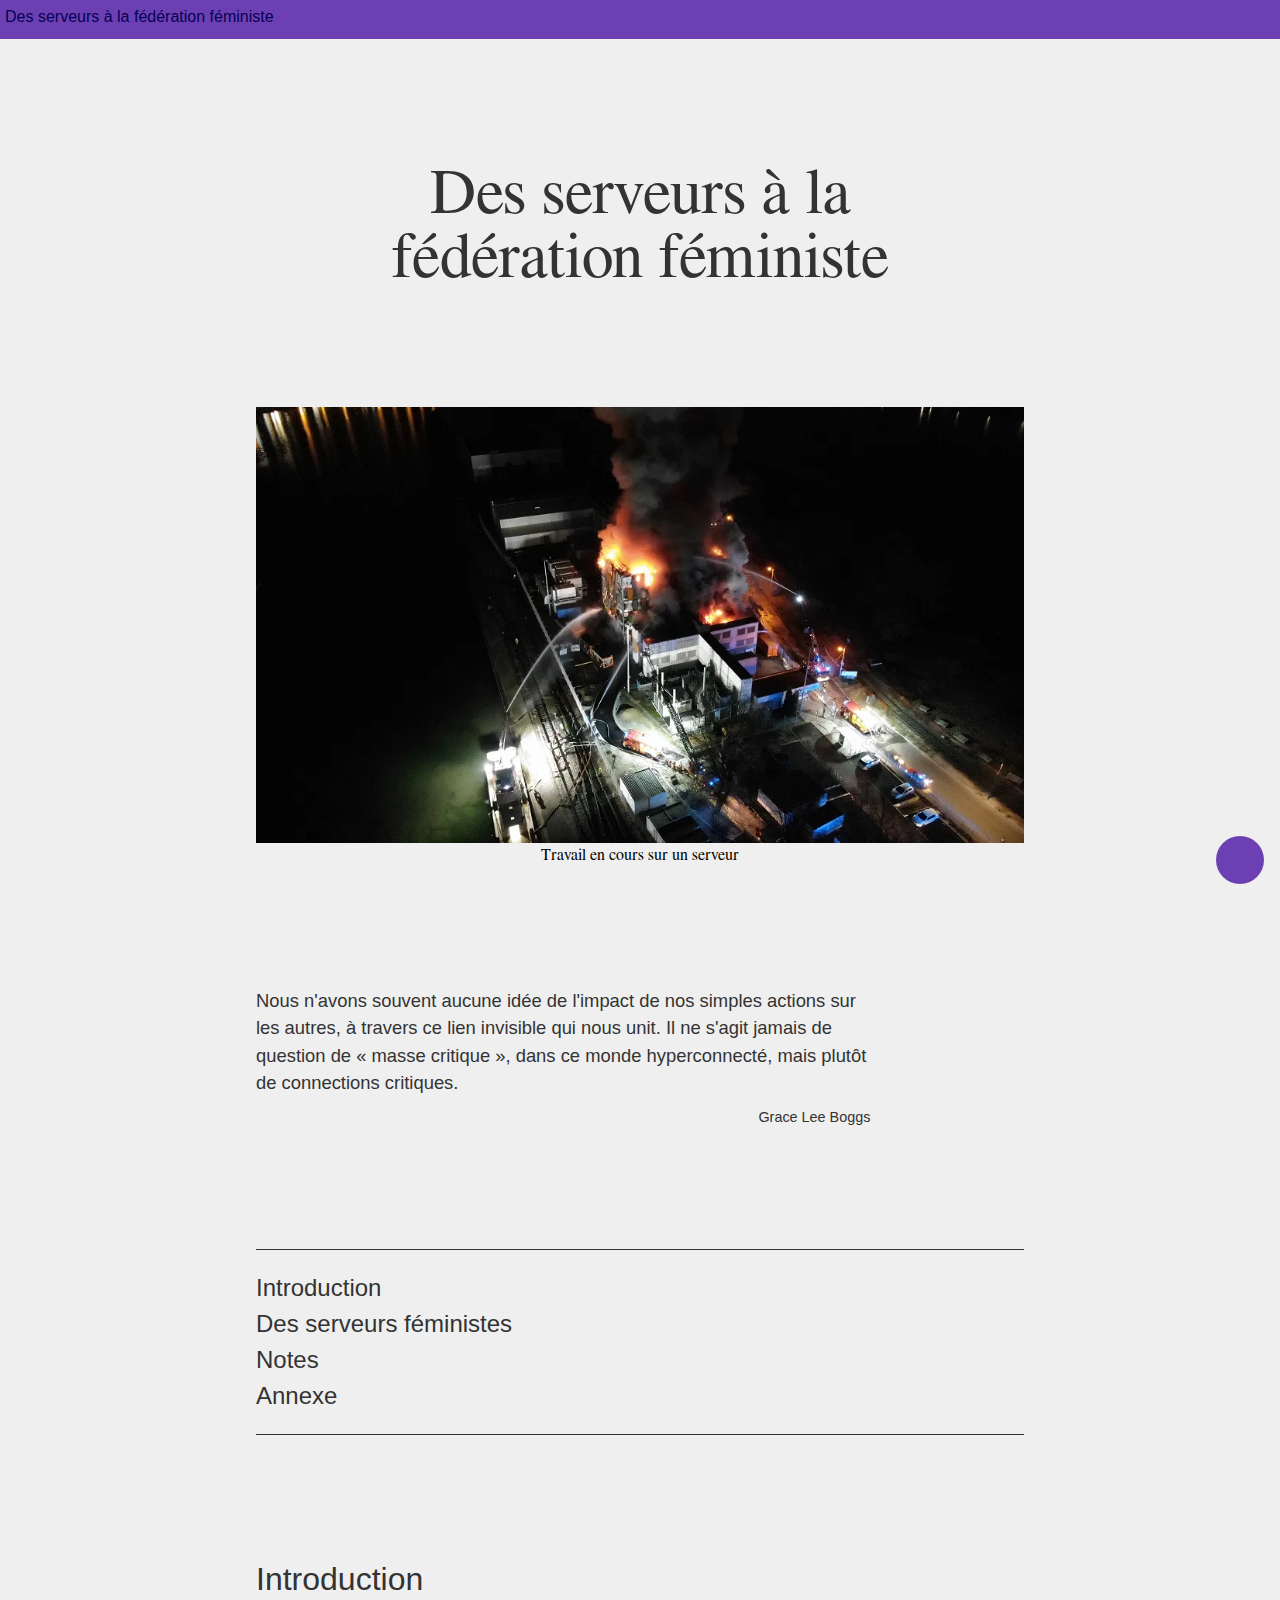
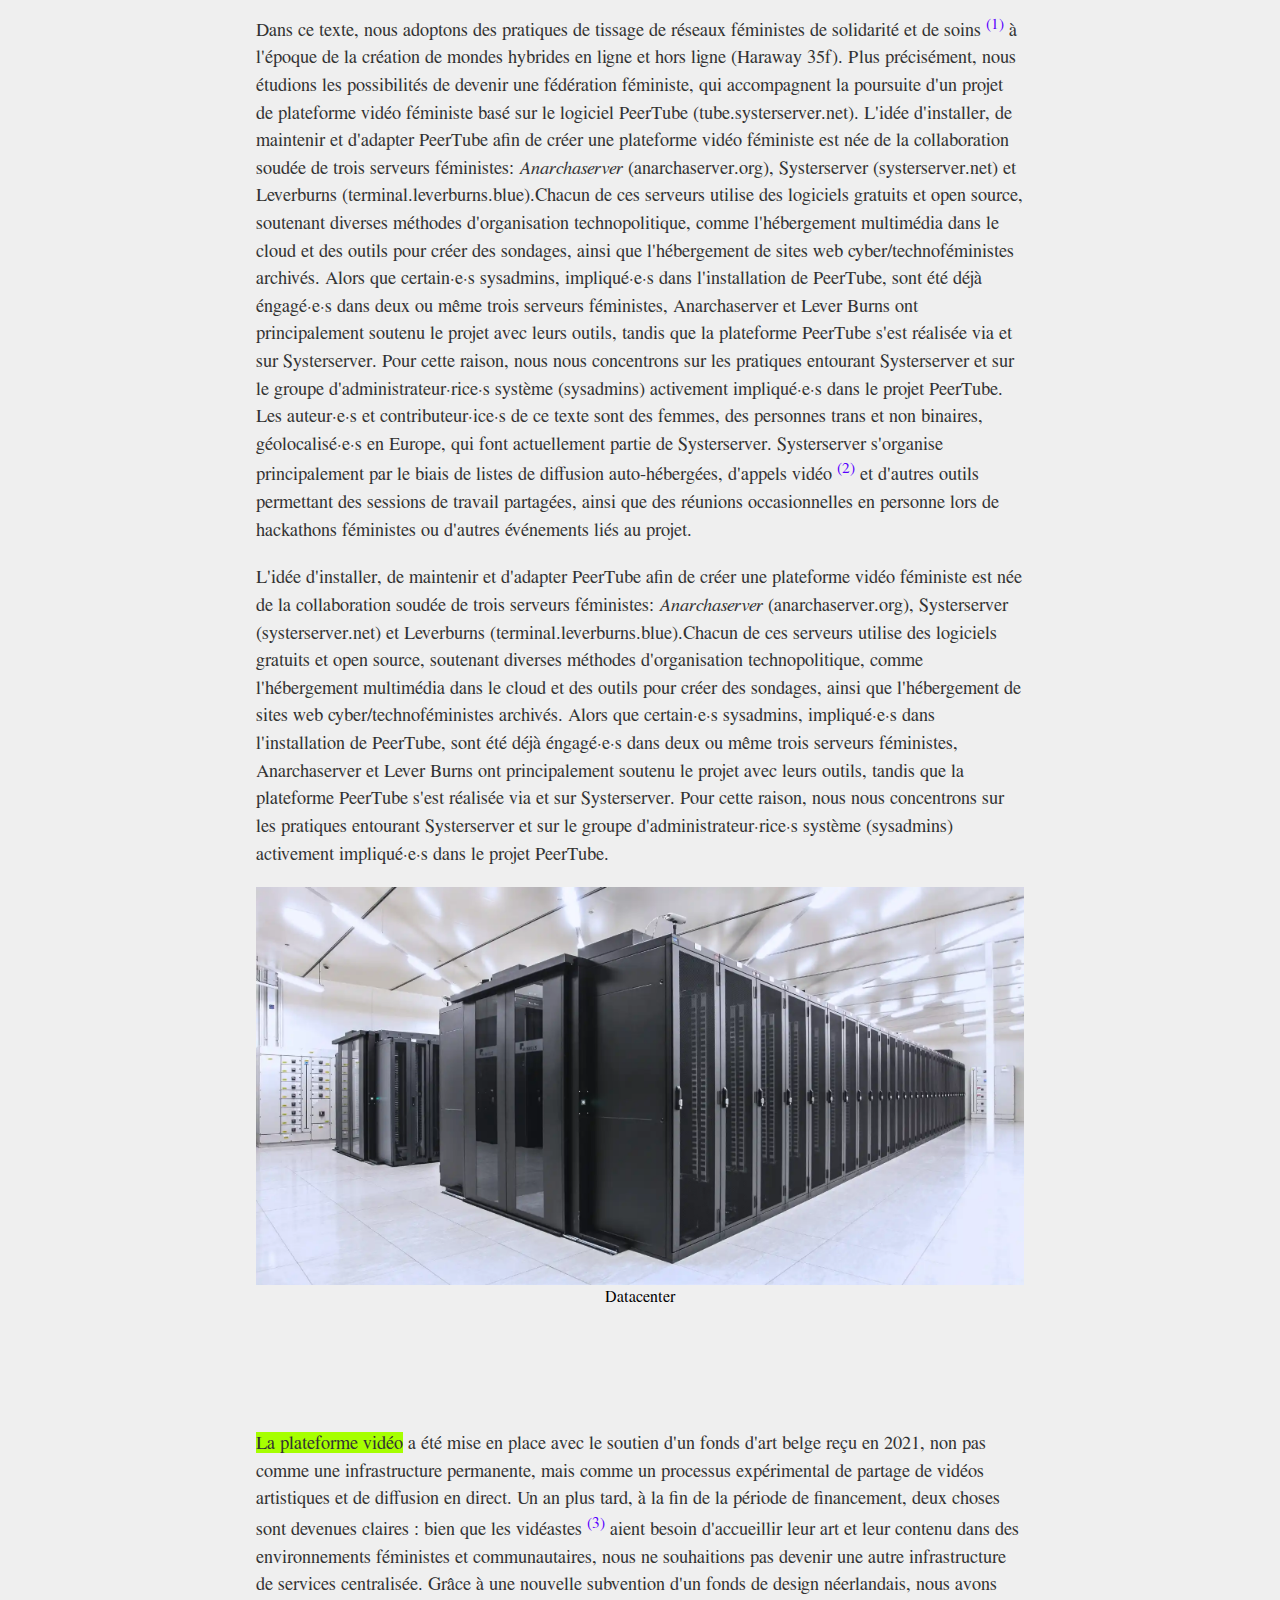
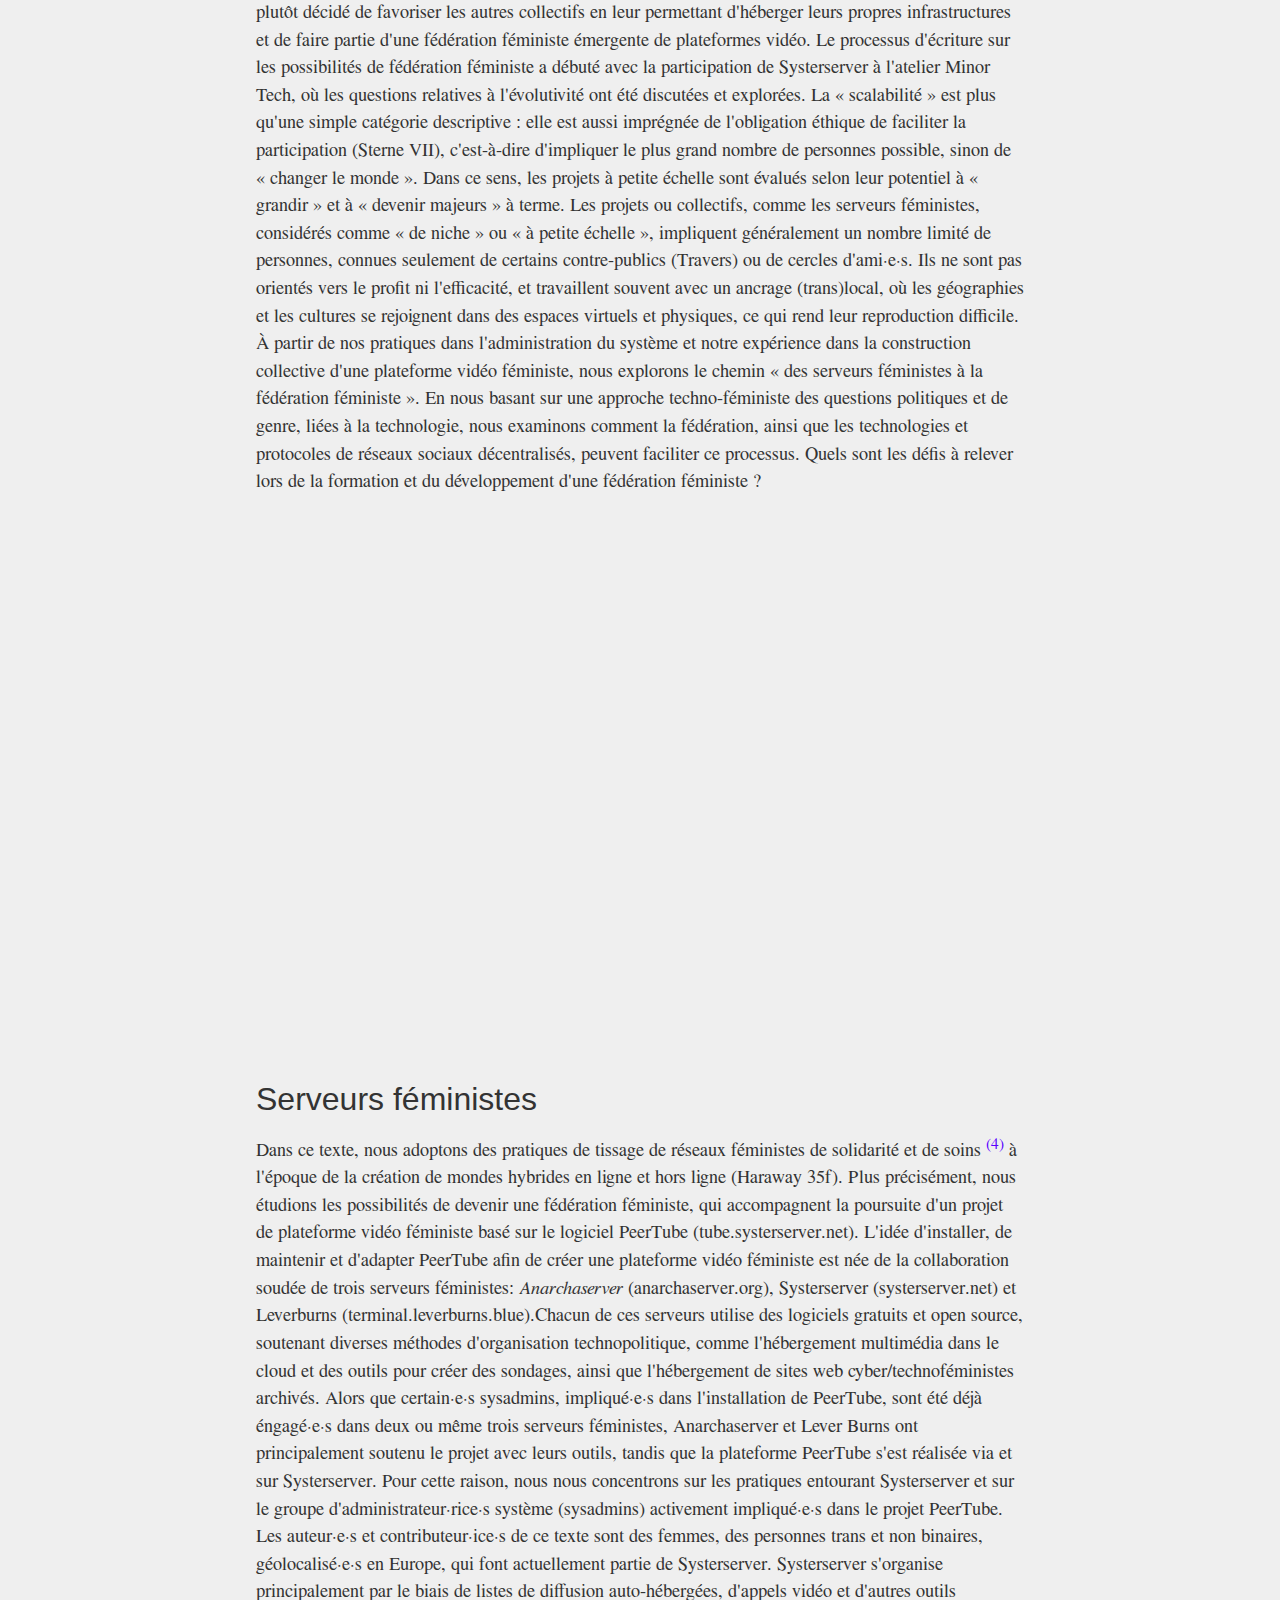
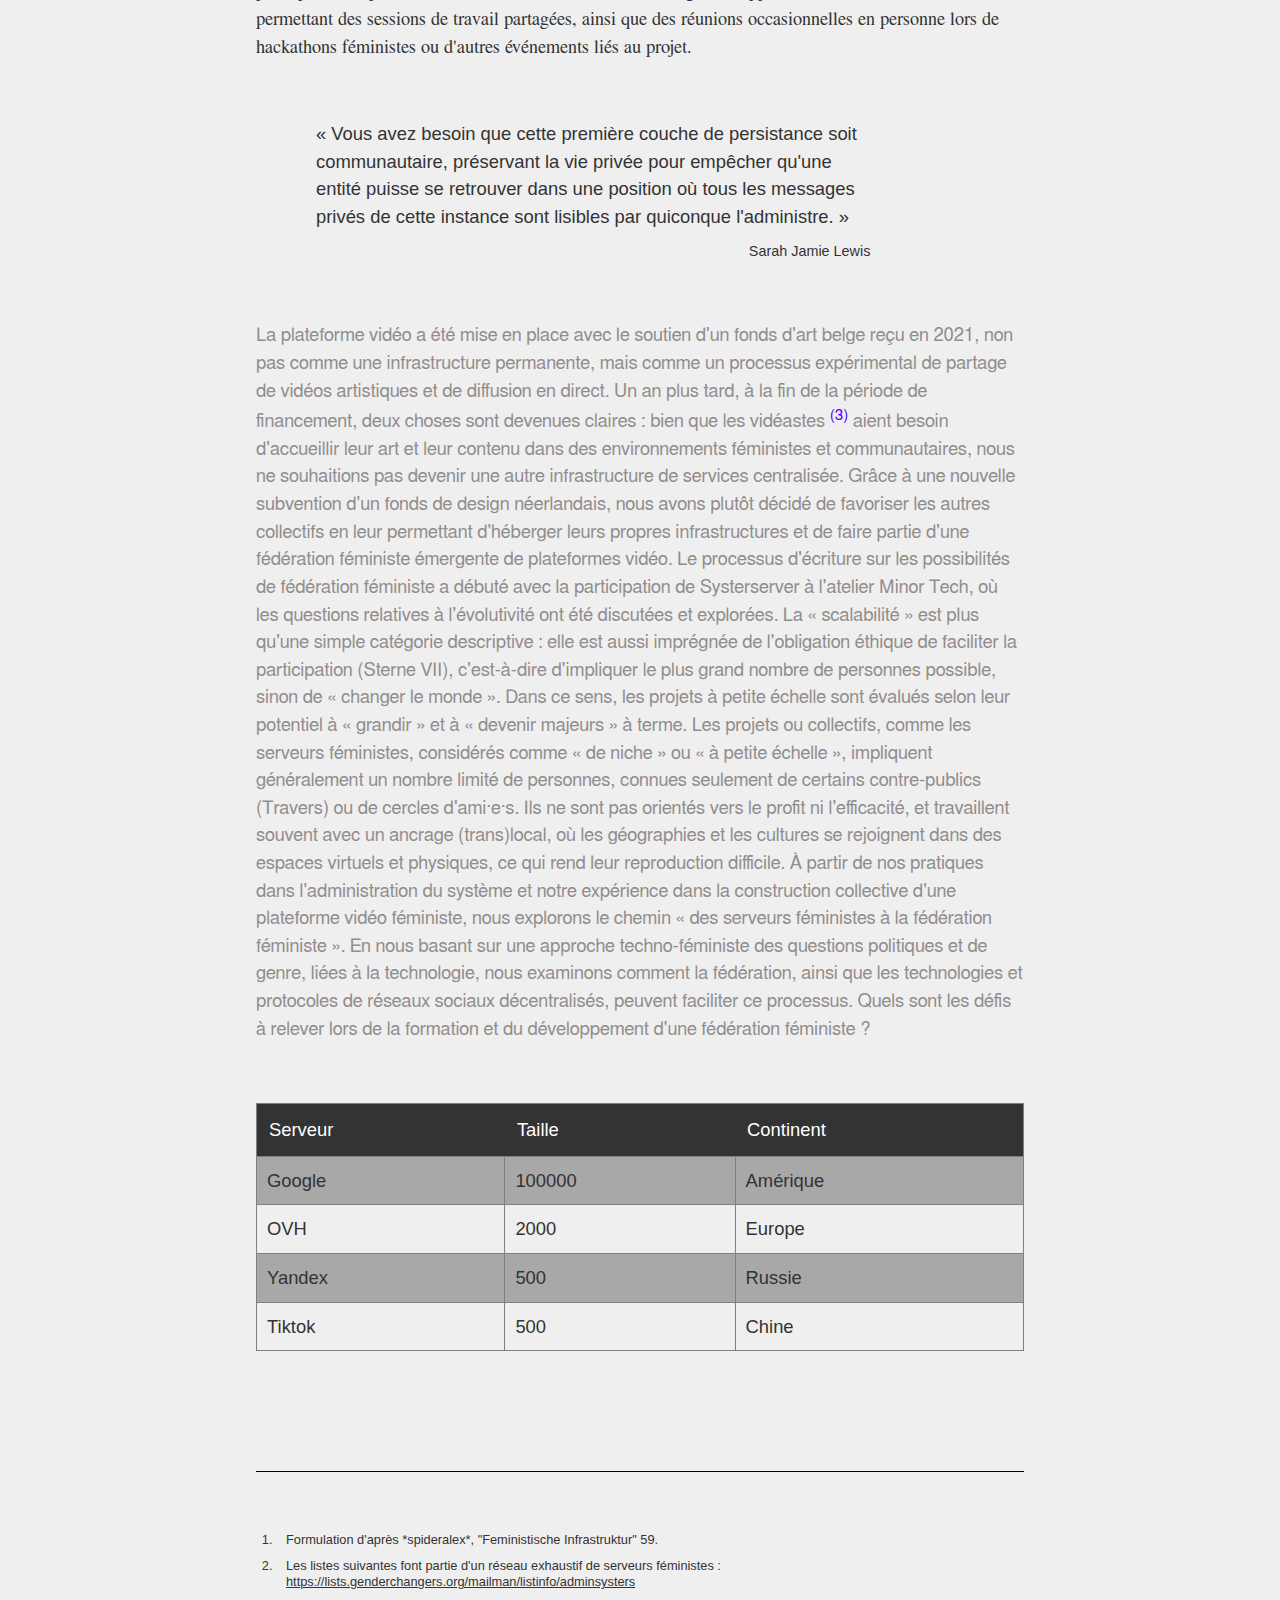
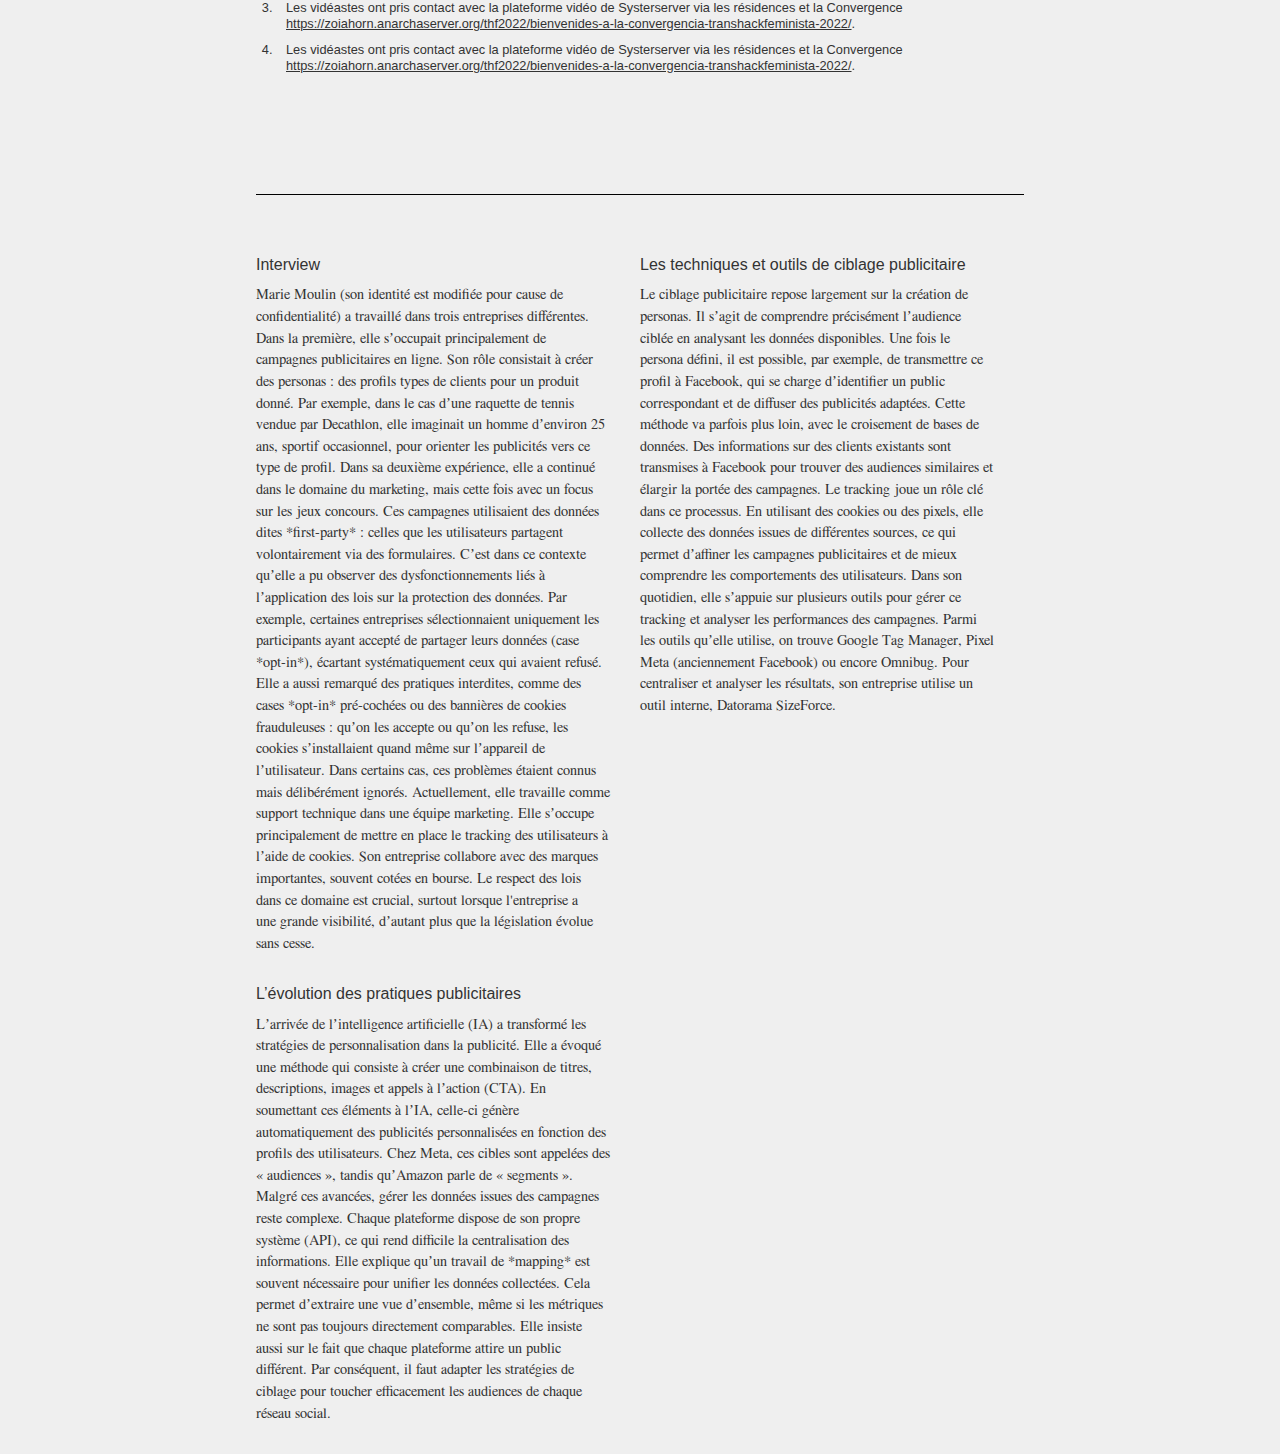
==== benoit_fage/index.html @ de52628f "Benoit file" ====
<!doctype html>
<html lang="fr">
<head>
    <meta charset="UTF-8">
    <meta http-equiv="X-UA-Compatible" content="IE=edge" />
    <meta name="viewport" content="width=device-width, initial-scale=1">
    <meta name="robots" content="index, follow" />
    <meta name="author" content="Author Name" />
    <meta name="description" content="This a boilerplate HTML template" />
    <meta name="keywords" content="boilerplate, html, website, development" />
    <title>Titre de mon mémoire</title>
    <link rel="stylesheet" href="assets/css/reset.css" />
    <link rel="stylesheet" href="assets/css/fonts.css" />
    <link rel="stylesheet" href="assets/css/style.css" />
    <link rel="stylesheet" href="assets/css/print.css" />
</head>
<body>
 
<header class="titre-fixe">
    <h1>Des serveurs à la fédération féministe</h1>
</header>
    
  <main id="main" role="main" class="container">
      

    <section id="header" class="header">
        
        <h1>Des serveurs  à la fédération féministe</h1>

        <figure>
            <img src="images/datacenter.webp" alt="Logo" />
            <figcaption>Travail en cours sur un serveur</figcaption>
        </figure>
        
        <blockquote>
            Nous n'avons souvent aucune idée de l'impact de nos simples actions
            sur les autres, à travers ce lien invisible qui nous unit. Il ne s'agit
            jamais de question de « masse critique », dans ce monde hyperconnecté,
            mais plutôt de connections critiques.<br> 
            <div class="signature">Grace Lee Boggs</div>
        </blockquote>
    
    </section>

    <ol id="sommaire" class="sommaire">
        <li>
            <a href="#chapitre:1">
            <span class="titre">Introduction</span>
            </a>
        </li>
        <li>
            <a href="#chapitre:2">
                <span class="titre">Des serveurs féministes</span>
            </a>
        </li>
        <li>
            <a href="#notes">
                <span class="titre">Notes</span>
            </a>
        </li>
        <li>
            <a href="#annexe">
                <span class="titre">Annexe</span>
            </a>
        </li>

    </ol>

    <section id="chapitre:1" content="chapitre" class="chapitre">
    
        <h2>Introduction</h2>
    
        <p>Dans ce texte, nous adoptons des pratiques de tissage de réseaux
            féministes de solidarité et de soins <sup><a href="#fn:1">(1)</a></sup>
            à l'époque de la création de mondes hybrides en ligne et hors ligne
            (Haraway 35f). Plus précisément, nous étudions les possibilités de
            devenir une fédération féministe, qui accompagnent la poursuite d'un
            projet de plateforme vidéo féministe basé sur le logiciel PeerTube
            (tube.systerserver.net). L'idée d'installer, de maintenir et
            d'adapter PeerTube afin de créer une plateforme vidéo féministe est née
            de la collaboration soudée de trois serveurs féministes: <i>Anarchaserver</i>
            (anarchaserver.org), Systerserver (systerserver.net) et Leverburns
            (terminal.leverburns.blue).Chacun de ces serveurs utilise des logiciels
            gratuits et open source, soutenant diverses méthodes d'organisation
            technopolitique, comme l'hébergement multimédia dans le cloud et des
            outils pour créer des sondages, ainsi que l'hébergement de sites web
            cyber/technoféministes archivés. Alors que certain·e·s sysadmins,
            impliqué·e·s dans l'installation de PeerTube, sont été déjà éngagé·e·s
            dans deux ou même trois serveurs féministes, Anarchaserver et Lever
            Burns ont principalement soutenu le projet avec leurs outils, tandis que
            la plateforme PeerTube s'est réalisée via et sur Systerserver. Pour
            cette raison, nous nous concentrons sur les pratiques entourant
            Systerserver et sur le groupe d'administrateur·rice·s système
            (sysadmins) activement impliqué·e·s dans le projet PeerTube. Les
            auteur·e·s et contributeur·ice·s de ce texte sont des femmes, des
            personnes trans et non binaires, géolocalisé·e·s en Europe, qui font
            actuellement partie de Systerserver. Systerserver s'organise
            principalement par le biais de listes de diffusion auto-hébergées,
            d'appels vidéo <sup><a href="#fn:2">(2)</a></sup> et d'autres outils permettant des sessions de travail partagées, ainsi
            que des réunions occasionnelles en personne lors de hackathons
            féministes ou d'autres événements liés au projet.
        </p>

        <p>
            L'idée d'installer, de maintenir et
            d'adapter PeerTube afin de créer une plateforme vidéo féministe est née
            de la collaboration soudée de trois serveurs féministes: <i>Anarchaserver</i>
            (anarchaserver.org), Systerserver (systerserver.net) et Leverburns
            (terminal.leverburns.blue).Chacun de ces serveurs utilise des logiciels
            gratuits et open source, soutenant diverses méthodes d'organisation
            technopolitique, comme l'hébergement multimédia dans le cloud et des
            outils pour créer des sondages, ainsi que l'hébergement de sites web
            cyber/technoféministes archivés. Alors que certain·e·s sysadmins,
            impliqué·e·s dans l'installation de PeerTube, sont été déjà éngagé·e·s
            dans deux ou même trois serveurs féministes, Anarchaserver et Lever
            Burns ont principalement soutenu le projet avec leurs outils, tandis que
            la plateforme PeerTube s'est réalisée via et sur Systerserver. Pour
            cette raison, nous nous concentrons sur les pratiques entourant
            Systerserver et sur le groupe d'administrateur·rice·s système
            (sysadmins) activement impliqué·e·s dans le projet PeerTube.

        </p>

        <figure id="image">
            <img src="images/datacenter2.webp" alt="datacenter" />
            <figcaption>Datacenter</figcaption>
        </figure>

        <p>
            <span class="definition">La plateforme vidéo</span>
            <span class="hide">Systerserver s'organise principalement par le biais de listes de diffusion auto-hébergées</span> 
            a été mise en place avec le soutien d'un fonds d'art
            belge reçu en 2021, non pas comme une infrastructure permanente, mais
            comme un processus expérimental de partage de vidéos artistiques et de
            diffusion en direct. Un an plus tard, à la fin de la période de
            financement, deux choses sont devenues claires : bien que les vidéastes <sup><a href="#fn:3">(3)</a></sup>
            aient besoin d'accueillir leur art et leur contenu dans des
            environnements féministes et communautaires, nous ne souhaitions pas
            devenir une autre infrastructure de services centralisée. Grâce à une
            nouvelle subvention d'un fonds de design néerlandais, nous avons plutôt
            décidé de favoriser les autres collectifs en leur permettant d'héberger
            leurs propres infrastructures et de faire partie d'une fédération
            féministe émergente de plateformes vidéo. Le processus d'écriture sur
            les possibilités de fédération féministe a débuté avec la participation
            de Systerserver à l'atelier Minor Tech,
            où les questions relatives à l'évolutivité ont été discutées et
            explorées. La « scalabilité » est plus qu'une simple catégorie
            descriptive : elle est aussi imprégnée de l'obligation éthique de
            faciliter la participation (Sterne VII), c'est-à-dire d'impliquer le
            plus grand nombre de personnes possible, sinon de « changer le monde ».
            Dans ce sens, les projets à petite échelle sont évalués selon leur
            potentiel à « grandir » et à « devenir majeurs » à terme. Les projets ou
            collectifs, comme les serveurs féministes, considérés comme « de niche »
            ou « à petite échelle », impliquent généralement un nombre limité de
            personnes, connues seulement de certains contre-publics (Travers) ou de
            cercles d'ami·e·s. Ils ne sont pas orientés vers le profit ni
            l'efficacité, et travaillent souvent avec un ancrage (trans)local, où
            les géographies et les cultures se rejoignent dans des espaces virtuels
            et physiques, ce qui rend leur reproduction difficile. À partir de nos
            pratiques dans l'administration du système et notre expérience dans la
            construction collective d'une plateforme vidéo féministe, nous
            explorons le chemin « des serveurs féministes à la fédération féministe
            ». En nous basant sur une approche techno-féministe des questions
            politiques et de genre, liées à la technologie, nous examinons comment
            la fédération,
            ainsi que les technologies et protocoles de réseaux sociaux
            décentralisés, peuvent faciliter ce processus. Quels sont les défis à
            relever lors de la formation et du développement d'une fédération
            féministe ?
        </p>

        <div class="video-container">
            <iframe src="https://www.youtube.com/embed/cXVteLWfzQg" frameborder="0" allowfullscreen class="video"></iframe>
        </div>

        

    </section>

    <section id="chapitre:2" content="chapitre" class="chapitre">
    
        <h2>Serveurs féministes</h2>
    
        <p>Dans ce texte, nous adoptons des pratiques de tissage de réseaux
            féministes de solidarité et de soins <sup><a href="#fn:4">(4)</a></sup>
            à l'époque de la création de mondes hybrides en ligne et hors ligne
            (Haraway 35f). Plus précisément, nous étudions les possibilités de
            devenir une fédération féministe, qui accompagnent la poursuite d'un
            projet de plateforme vidéo féministe basé sur le logiciel PeerTube
            (tube.systerserver.net). L'idée d'installer, de maintenir et
            d'adapter PeerTube afin de créer une plateforme vidéo féministe est née
            de la collaboration soudée de trois serveurs féministes: <i>Anarchaserver</i>
            (anarchaserver.org), Systerserver (systerserver.net) et Leverburns
            (terminal.leverburns.blue).Chacun de ces serveurs utilise des logiciels
            gratuits et open source, soutenant diverses méthodes d'organisation
            technopolitique, comme l'hébergement multimédia dans le cloud et des
            outils pour créer des sondages, ainsi que l'hébergement de sites web
            cyber/technoféministes archivés. Alors que certain·e·s sysadmins,
            impliqué·e·s dans l'installation de PeerTube, sont été déjà éngagé·e·s
            dans deux ou même trois serveurs féministes, Anarchaserver et Lever
            Burns ont principalement soutenu le projet avec leurs outils, tandis que
            la plateforme PeerTube s'est réalisée via et sur Systerserver. Pour
            cette raison, nous nous concentrons sur les pratiques entourant
            Systerserver et sur le groupe d'administrateur·rice·s système
            (sysadmins) activement impliqué·e·s dans le projet PeerTube. Les
            auteur·e·s et contributeur·ice·s de ce texte sont des femmes, des
            personnes trans et non binaires, géolocalisé·e·s en Europe, qui font
            actuellement partie de Systerserver. Systerserver s'organise
            principalement par le biais de listes de diffusion auto-hébergées,
            d'appels vidéo et d'autres outils permettant des sessions de travail partagées, ainsi
            que des réunions occasionnelles en personne lors de hackathons
            féministes ou d'autres événements liés au projet.
        </p>

        <blockquote id="citation">    
            « Vous avez besoin que cette première couche de persistance soit communautaire, 
            préservant la vie privée pour empêcher qu'une entité puisse se retrouver dans une position 
            où tous les messages privés de cette instance sont lisibles par quiconque l'administre. » <br> 
            <div class="signature">Sarah Jamie Lewis</div>
        </blockquote>

        <p class="paragraphe">
            La plateforme vidéo a été mise en place avec le soutien d'un fonds d'art
            belge reçu en 2021, non pas comme une infrastructure permanente, mais
            comme un processus expérimental de partage de vidéos artistiques et de
            diffusion en direct. Un an plus tard, à la fin de la période de
            financement, deux choses sont devenues claires : bien que les vidéastes <sup><a href="#fn:3">(3)</a></sup>
            aient besoin d'accueillir leur art et leur contenu dans des
            environnements féministes et communautaires, nous ne souhaitions pas
            devenir une autre infrastructure de services centralisée. Grâce à une
            nouvelle subvention d'un fonds de design néerlandais, nous avons plutôt
            décidé de favoriser les autres collectifs en leur permettant d'héberger
            leurs propres infrastructures et de faire partie d'une fédération
            féministe émergente de plateformes vidéo. Le processus d'écriture sur
            les possibilités de fédération féministe a débuté avec la participation
            de Systerserver à l'atelier Minor Tech,
            où les questions relatives à l'évolutivité ont été discutées et
            explorées. La « scalabilité » est plus qu'une simple catégorie
            descriptive : elle est aussi imprégnée de l'obligation éthique de
            faciliter la participation (Sterne VII), c'est-à-dire d'impliquer le
            plus grand nombre de personnes possible, sinon de « changer le monde ».
            Dans ce sens, les projets à petite échelle sont évalués selon leur
            potentiel à « grandir » et à « devenir majeurs » à terme. Les projets ou
            collectifs, comme les serveurs féministes, considérés comme « de niche »
            ou « à petite échelle », impliquent généralement un nombre limité de
            personnes, connues seulement de certains contre-publics (Travers) ou de
            cercles d'ami·e·s. Ils ne sont pas orientés vers le profit ni
            l'efficacité, et travaillent souvent avec un ancrage (trans)local, où
            les géographies et les cultures se rejoignent dans des espaces virtuels
            et physiques, ce qui rend leur reproduction difficile. À partir de nos
            pratiques dans l'administration du système et notre expérience dans la
            construction collective d'une plateforme vidéo féministe, nous
            explorons le chemin « des serveurs féministes à la fédération féministe
            ». En nous basant sur une approche techno-féministe des questions
            politiques et de genre, liées à la technologie, nous examinons comment
            la fédération,
            ainsi que les technologies et protocoles de réseaux sociaux
            décentralisés, peuvent faciliter ce processus. Quels sont les défis à
            relever lors de la formation et du développement d'une fédération
            féministe ?
        </p>

    </section>

    <table id="data" class="data">
        <tr>
            <th>Serveur</th>
            <th>Taille</th>
            <th>Continent</th>
          </tr>
          <tr>
            <td>Google</td>
            <td>100000</td>
            <td>Amérique</td>
          </tr>
          <tr>
            <td>OVH</td>
            <td>2000</td>
            <td>Europe</td>
          </tr>
          <tr>
            <td>Yandex</td>
            <td>500</td>
            <td>Russie</td>
          </tr>
          <tr>
            <td>Tiktok</td>
            <td>500</td>
            <td>Chine</td>
          </tr>

    </table>

    <section id="notes" class="notes">
        
        <ol>
            <li id="fn:1">
                <p>Formulation d'après *spideralex*, "Feministische Infrastruktur" 59.</p>
            </li>
            <li id="fn:2">
                <p>Les listes suivantes font partie d'un réseau exhaustif de serveurs féministes : <a href="https://lists.genderchangers.org/mailman/listinfo/adminsysters" target="_blank">https://lists.genderchangers.org/mailman/listinfo/adminsysters</a>
                </p>
            </li>
            <li id="fn:3">
                <p>Les vidéastes ont pris contact avec la plateforme vidéo de Systerserver via les résidences et la Convergence <a href="https://zoiahorn.anarchaserver.org/thf2022/bienvenides-a-la-convergencia-transhackfeminista-2022/">https://zoiahorn.anarchaserver.org/thf2022/bienvenides-a-la-convergencia-transhackfeminista-2022/</a>.
                </p>
            </li>
            <li id="fn:4">
                <p>Les vidéastes ont pris contact avec la plateforme vidéo de Systerserver via les résidences et la Convergence <a href="https://zoiahorn.anarchaserver.org/thf2022/bienvenides-a-la-convergencia-transhackfeminista-2022/">https://zoiahorn.anarchaserver.org/thf2022/bienvenides-a-la-convergencia-transhackfeminista-2022/</a>.
                </p>
            </li>
        </ol>

    </section>

    <section id="annexe" class="annexe">
        <article>
            <h2>Interview</h2>
            <p>Marie Moulin (son identité est modifiée pour cause de confidentialité) a travaillé dans trois entreprises différentes. Dans la première, elle s’occupait principalement de campagnes publicitaires en ligne. Son rôle consistait à créer des personas : des profils types de clients pour un produit donné. Par exemple, dans le cas d’une raquette de tennis vendue par Decathlon, elle imaginait un homme d’environ 25 ans, sportif occasionnel, pour orienter les publicités vers ce type de profil.
            Dans sa deuxième expérience, elle a continué dans le domaine du marketing, mais cette fois avec un focus sur les jeux concours. Ces campagnes utilisaient des données dites *first-party* : celles que les utilisateurs partagent volontairement via des formulaires. C’est dans ce contexte qu’elle a pu observer des dysfonctionnements liés à l’application des lois sur la protection des données. Par exemple, certaines entreprises sélectionnaient uniquement les participants ayant accepté de partager leurs données (case *opt-in*), écartant systématiquement ceux qui avaient refusé. Elle a aussi remarqué des pratiques interdites, comme des cases *opt-in* pré-cochées ou des bannières de cookies frauduleuses : qu’on les accepte ou qu’on les refuse, les cookies s’installaient quand même sur l’appareil de l’utilisateur. Dans certains cas, ces problèmes étaient connus mais délibérément ignorés.
            Actuellement, elle travaille comme support technique dans une équipe marketing. Elle s’occupe principalement de mettre en place le tracking des utilisateurs à l’aide de cookies. Son entreprise collabore avec des marques importantes, souvent cotées en bourse. Le respect des lois dans ce domaine est crucial, surtout lorsque l'entreprise a une grande visibilité, d’autant plus que la législation évolue sans cesse.
            </p>
        </article>

        <article>   
            <h2>Les techniques et outils de ciblage publicitaire</h2>
            <p>Le ciblage publicitaire repose largement sur la création de personas. Il s’agit de comprendre précisément l’audience ciblée en analysant les données disponibles. Une fois le persona défini, il est possible, par exemple, de transmettre ce profil à Facebook, qui se charge d’identifier un public correspondant et de diffuser des publicités adaptées. Cette méthode va parfois plus loin, avec le croisement de bases de données. Des informations sur des clients existants sont transmises à Facebook pour trouver des audiences similaires et élargir la portée des campagnes.
            Le tracking joue un rôle clé dans ce processus. En utilisant des cookies ou des pixels, elle collecte des données issues de différentes sources, ce qui permet d’affiner les campagnes publicitaires et de mieux comprendre les comportements des utilisateurs.
            Dans son quotidien, elle s’appuie sur plusieurs outils pour gérer ce tracking et analyser les performances des campagnes. Parmi les outils qu’elle utilise, on trouve Google Tag Manager, Pixel Meta (anciennement Facebook) ou encore Omnibug. Pour centraliser et analyser les résultats, son entreprise utilise un outil interne, Datorama SizeForce.
            </p>
        </article>

        <article>
            <h2>L’évolution des pratiques publicitaires</h2>
            <p>L’arrivée de l’intelligence artificielle (IA) a transformé les stratégies de personnalisation dans la publicité. Elle a évoqué une méthode qui consiste à créer une combinaison de titres, descriptions, images et appels à l’action (CTA). En soumettant ces éléments à l’IA, celle-ci génère automatiquement des publicités personnalisées en fonction des profils des utilisateurs. Chez Meta, ces cibles sont appelées des « audiences », tandis qu’Amazon parle de « segments ».
            Malgré ces avancées, gérer les données issues des campagnes reste complexe. Chaque plateforme dispose de son propre système (API), ce qui rend difficile la centralisation des informations. Elle explique qu’un travail de *mapping* est souvent nécessaire pour unifier les données collectées. Cela permet d’extraire une vue d’ensemble, même si les métriques ne sont pas toujours directement comparables.
            Elle insiste aussi sur le fait que chaque plateforme attire un public différent. Par conséquent, il faut adapter les stratégies de ciblage pour toucher efficacement les audiences de chaque réseau social.</p>
        </article>
    </section>

  </main>

  <a href='#' class="bouton-top" title="scroll to top"></a>

</body>
</html>
---- benoit_fage/assets/css/fonts.css ----
@font-face {
  font-family: FreeSerif;
  src: url("./fonts/FreeSerif.woff2") format('woff2');
  font-weight: normal;
}

@font-face {
  font-family: FreeSerif;
  src: url("./fonts/FreeSerifBold.woff2") format('woff2');
  font-weight: bold;
}

@font-face {
  font-family: FreeSerif;
  src: url("./fonts/FreeSerifItalic.woff2") format('woff2');
  font-weight: normal;
  font-style: italic;
}

@font-face {
  font-family: FreeSerif;
  src: url("./fonts/FreeSerifBoldItalic.woff2") format('woff2');
  font-weight: bold;
  font-style: italic;
}
---- benoit_fage/assets/css/style.css ----
@media screen {


    /* variables */
    :root {
        --padding: 1.5rem;
        --main-font-size: 1rem;
        --color-grey: #333;
        --color-light: #efefef;
        --color-text: var(--color-grey);
        --color-background: var(--color-light);
        --color-btn: rgb(108, 64, 179);
        scroll-behavior: smooth;
    }

    /* global */

    html {
        padding: 0;
        margin: auto;
        color: var(--color-text);
        font-size: var(--main-font-size);
    }

    body {
        font-family: -apple-system, BlinkMacSystemFont, "Segoe UI", Roboto, Helvetica, Arial, sans-serif, "Apple Color Emoji", "Segoe UI Emoji", "Segoe UI Symbol";
        font-size: 115%;
        background-color: var(--color-background);
        width: 100vw;
        height: 100vh;
    }

    /* titre fixe */
    .titre-fixe {
        position: sticky;
        top: 0;
        background-color: var(--color-btn);
        width: 100%;
        padding: 5px 0 10px 5px;
    }
    
    .titre-fixe h1 {
        font-size: 1rem;
        font-weight: normal;
        color: rgb(6, 0, 83)
    }

    /* structure */
    .container {
        max-width: 60%;
        margin-left: auto;
        margin-right: auto;
        margin-bottom: 200px;
    }


    /* images et légendes */
    .container figure {
        margin: 20px 0 120px 0;
    }

    .container figure figcaption {
        font-family: "FreeSerif", serif;
        font-size: 1rem;
        color: black;
        text-align: center;
    }

    /* chapeau */
    .container .header {
        text-align: center;
        margin-bottom: 2rem;
    }

    .container .header h1 {
        font-family: "FreeSerif", serif;
        line-height: 1;
        font-size: 4rem;
        font-weight: normal;
        margin: 120px 0 120px 0;
    }

    /* citation chapeau */
    .container .header blockquote {
        text-align: left;
        width: 80%;
        margin: 0;
    }

    .container .header blockquote .signature {
        text-align: right;
        margin: 10px 0 0 0;
        font-size: 0.9rem;
    }

    /* table des matières */

    .container .sommaire {
        list-style-type: none;
        padding-inline-start: 2ch;
        padding: 0;
        font-size: 1.5rem;
        border-bottom: 1px solid var(--color-text);
        border-top: 1px solid var(--color-text);
        margin: 120px 0 120px 0;
        padding: 20px 0 20px 0;
    }

    .container .sommaire a {
        text-decoration: none;
        color: var(--color-text);
    }

    .container .sommaire a:hover {
        text-decoration: wavy underline;
        text-decoration-thickness: 1px;
    }

    .container .sommaire .titre {
        margin: 0;
    }

    /* corps du texte */

    .container .chapitre {
        margin: 0 0 20px 0;
    }

    .container .chapitre h2 {
        font-weight: normal;
        margin: 0 0 10px 0;
        font-size: 2rem;
    }

    /* paragraphe */

    .container .chapitre p {
        font-family: "FreeSerif", serif;
        margin: 0 0 20px 0;
    }

    .container .chapitre p i {
        font-style: italic;
    }

    .container .chapitre p strong {
        font-weight: bold;
    }

    /* appel de note */
    .container .chapitre p sup {
        top: -0.5em;
    }

    .container .chapitre p sup a {
        color: rgb(89, 0, 255);
        text-decoration: none;
    }

    .container .chapitre p sup a:hover {
        color: rgb(218, 17, 17);
    }

    /* definition */
    .container .chapitre p .definition {
        background-color: rgb(166, 255, 0);
        cursor: pointer;
        position: relative;
    }

    .container .chapitre p .hide {
        display: none;
    }

    .container .chapitre p .definition:hover + .hide {
        display: block;
        position: absolute;
        font-family: "Freesans", sans-serif;
        background-color: rgb(154, 119, 194);
        font-size: 0.8rem;
        line-height: 1.2;
        width: 100px;
        padding: 5px;
        transform: translate(-120px, -25px);
    }

    /* second paragraphe */
    .container .chapitre .paragraphe {
        font-family: "FreeSans", sans-serif;
        color: rgb(145, 141, 141);
    }

    /* citation */
    .container .chapitre blockquote {
        margin: 60px 0 60px 0;
        padding: 0 0 0 60px;
        width: 80%;
    }

    .container .chapitre blockquote .signature {
        font-size: 0.9rem;
        text-align: right;
        margin: 10px 0 0 0;
    }


    /* video */
    .container .chapitre .video-container {
        margin: 20px 0 120px 0;
    }

    .container .chapitre .video {
        aspect-ratio: 16 / 9;
        width: 100%;
    }

    /* table */

    .data {
        width: 100%;
        border-collapse: collapse;
        margin: 60px 0 120px 0;
    }

    .data td, .data tr {
        padding: 10px;
        border: 1px solid grey;
    }

    .data tr:nth-child(even) {
        background-color: rgb(168, 168, 168);
    }

    .data th {
        background-color: var(--color-grey);
        color: white;
        font-weight: normal;
        padding: 12px;
        text-align: left;
    }

    /* notes */
    .container .notes {
        margin: 60px 0 0 0;
        padding: 60px 0 0 0;
        width: 100%;
        font-size: 0.8rem;
        line-height: 1rem;
        border-top: 1px solid black;
    }

    .container .notes ol {
        padding: 0 0 0 20px;
    }

    .container .notes ol li {
        padding: 0 0 0 10px;
        margin: 0 0 10px 0;
    }

    .container .notes ol li a {
        color: var(--color-text);
    }

    /* annexe */

    .container .annexe {
        display: flex;
        width: 100%;
        flex-direction: row;
        flex-wrap: wrap;
        margin: 120px 0 0 0;
        border-top: 1px solid black;
        padding: 60px 0 0 0;
    }

    .container .annexe article {
        flex: 1 0 50%;
        margin: 0 0 30px 0;
        padding: 0 30px 0 0;
        width: 100%;
    }

    .container .annexe article:last-child {
        flex: 0 1 50%;
    }

    .container .annexe article h2 {
        font-size: 1rem;
        font-weight: normal;
        margin: 0 0 10px 0;
        line-height: 1.2;
    }

    .container .annexe article p {
        font-family: "Freeserif", serif;
        font-size: 0.9rem;
    }

    /* bouton pour remonter la page */

    .bouton-top {
        position: fixed;
        right: 1rem;
        bottom: 1rem;
        width: 3rem;
        height: 3rem;
        border-radius: 50%;
        background-color: var(--color-btn);

    }

    .bouton-top:hover {
        background-color: var(--color-grey);
    }

    

}

/* version mobile */

@media only screen and (min-width: 1px) and (max-width: 900px) {


    /* structure */

    .container {
        max-width: 100%;
    }

     /* citation chapeau */

    .container .header blockquote {
        text-align: left;
        width: 90%;
        margin: 0 20px 0 20px;
    }

    /* table des matières */

    .container .sommaire {
        margin: 60px 0 60px 0;
    }

    .container .sommaire .titre {
        margin: 0 0 0 20px;
    }

    /* corps du texte */

    .container .chapitre {
        margin: 0 20px 0 20px;
    }

    /* paragraphe */

    .container .chapitre p {
        font-size: 1.3rem;
    }

    /* appel de note */

    .container .chapitre p sup {
        font-size: 1.3rem;
    }

    /* definition */

    .container .chapitre p .hide {
        display: hide;
    }

    .container .chapitre p .definition:hover + .hide {
        transform: unset;
        font-size: 1rem;
        width: 80%;
    }


    /* citation */
    .container .chapitre blockquote {
        padding: 0;
        width: 100%;
    }

    /* table */
    .data {
        margin: 60px 20px 80px 20px;
        width: 90%;
    }

    /* notes */

    .container .notes {
        font-size: 1rem;
        line-height: 1.6rem;
    }

    .container .notes ol {
        padding: 0 30px 0 30px;
    }

    /* annexe */
    .container .annexe {
        margin: 60px 0 0 0;
        flex-direction: column;
    }

    .container .annexe article {
        flex: 1 0 auto;
        margin: 0 0 60px 0;
        padding: 0 0 0 20px;
        width: 90%;
    }

    .container .annexe article h2 {
        font-size: 1.3rem;
    }

    .container .annexe article p {
        font-size: 1rem;
    }
}
---- benoit_fage/assets/css/print.css ----
@media print {

    /* règle pour la page */

    @page {
      margin: 20mm 10mm 20mm 10mm;
      size: 210mm 297mm;
    }

    @page {
        @top-center {
            content: "Des serveurs à la fédération féministe";
            height: 10mm;
            text-align: center;
            font-family: "FreeSans";
            font-size: 9pt;

        }

        @bottom-center {
            content: counter(page);
            height: 10mm;
            text-align: center;
            width: 10mm;
            font-family: "FreeSans";
            font-size: 9pt;
        }
    }

    /* global */

    html {
        padding: 0;
        margin: 0;
        /* font-size: 11pt;
        line-height: 1.5; */
    }

    body {
        background-color: white;
        color: black;
        font-family: "FreeSerif";
        font-weight: normal;
    }

    /* élements ignorés */

    .titre-fixe {
        display: none;
    }

    .video-container {
        display: none;
    }

    .definition {
        display: none;
    }

    /* général */

    #main {
        max-width: 100%;
    }

    #main figure {
        width: 100%;
        margin: 0;
        padding: 0;
    }

    #main figure figcaption {
        color: black;
        margin: 2mm 0 0 0;
        font-size: 9pt;
        text-align: center;
        font-family: "Freesans";
    }

    #main figure img {
        width: 100%;
    }

    #main blockquote {
        font-family: "Freesans";
        font-size: 13pt;
        line-height: 1.5;
        margin: 10mm 0 0 0;
    }

    #main blockquote .signature {
        font-size: 11pt;
        text-align: right;
    }

    /* header */

    #header {
        width: 100%;
        margin-top: 20mm;
        page-break-after: always;
    }

    #header h1 {
        font-size: 40pt;
        line-height: 0.9;
        font-weight: normal;
    }

    #header p {
        text-align: left;
        font-size: 25pt;
        line-height: 1.3;
        margin: 5mm 0 0 0;
        padding: 0;
    }

    /* sommaire */

    #sommaire {
        list-style: none;
        margin: 0 0 10mm 0;
        padding: 0;
        font-size: 15pt;
        line-height: 1.3;
        font-family: "Freesans";
    }

    #sommaire a {
        text-decoration: none;
        color: black;
    }

    /* chapitre */

    section[content] h2  {
        font-size: 13pt;
        font-family: "Freesans";
        font-weight: normal;
        text-transform: uppercase;
        margin: 10mm 0 3mm 0;
        padding: 0;
    }

    section[content] p {
        font-size: 13pt;
        line-height: 1.5;
        margin: 0;
        padding: 0;
    }

    section[content] #image {
        margin-top: 20mm;
        margin-bottom: 20mm;
        padding: 0;
    }

    section[content] sup {
        font-size: 9pt;
        font-family: "Freesans";
    }

    section[content] sup a {
        color: black;
        text-decoration: none;
    }

    section[content] #citation {
        page-break-before: always;
        margin-bottom: 10mm;
    }

    /* tableau */

    #data {
        page-break-before: always;
        width: 100%;
        border-collapse: collapse;
        font-family: "Freesans";
        font-size: 11pt;
    }

    #data, #data td, #data tr, #data th {
        padding: 3mm;
        border: 0.3mm solid black;
    }

    #data tr:nth-child(even) {
        background-color: rgb(168, 168, 168);
    }

    #data th {
        border: none;
        font-weight: normal;
    }

    /* notes */

    #notes {
        margin: 20mm 0 10mm 0;
        padding: 10mm 0 0 0;
        width: 100%;
        font-family: "Freesans";
        border-top: 0.2mm solid black;
    }

    #notes ol {
        margin: 0;
        padding: 0 0 0 5mm;
    }

    #notes ol li {
        padding: 0 5mm 0 10mm;
        margin: 2mm 0 2mm 0;
        font-size: 9pt;
        line-height: 1.3;
    }

    #notes ol li p {
        margin: 0 0 3mm 0;
        padding: 0 5mm 0 3mm;
    }

    #notes ol li p a {
        color: black;
    }

    /* annexe */

    #annexe {
        margin: 20mm 0 10mm 0;
        padding: 10mm 0 0 0;
        width: 100%;
        border-top: 0.2mm solid black;
    }

    #annexe article h2 {
        font-family: "Freesans";
        font-weight: normal;
        font-size: 11pt;
        margin: 0 0 3mm 0;
        padding: 0 0 0 0;
    }

    #annexe article p {
        margin: 0 0 3mm 0;
        padding: 0 5mm 0 0;
        font-size: 11pt;
        line-height: 1.3;
    }
}
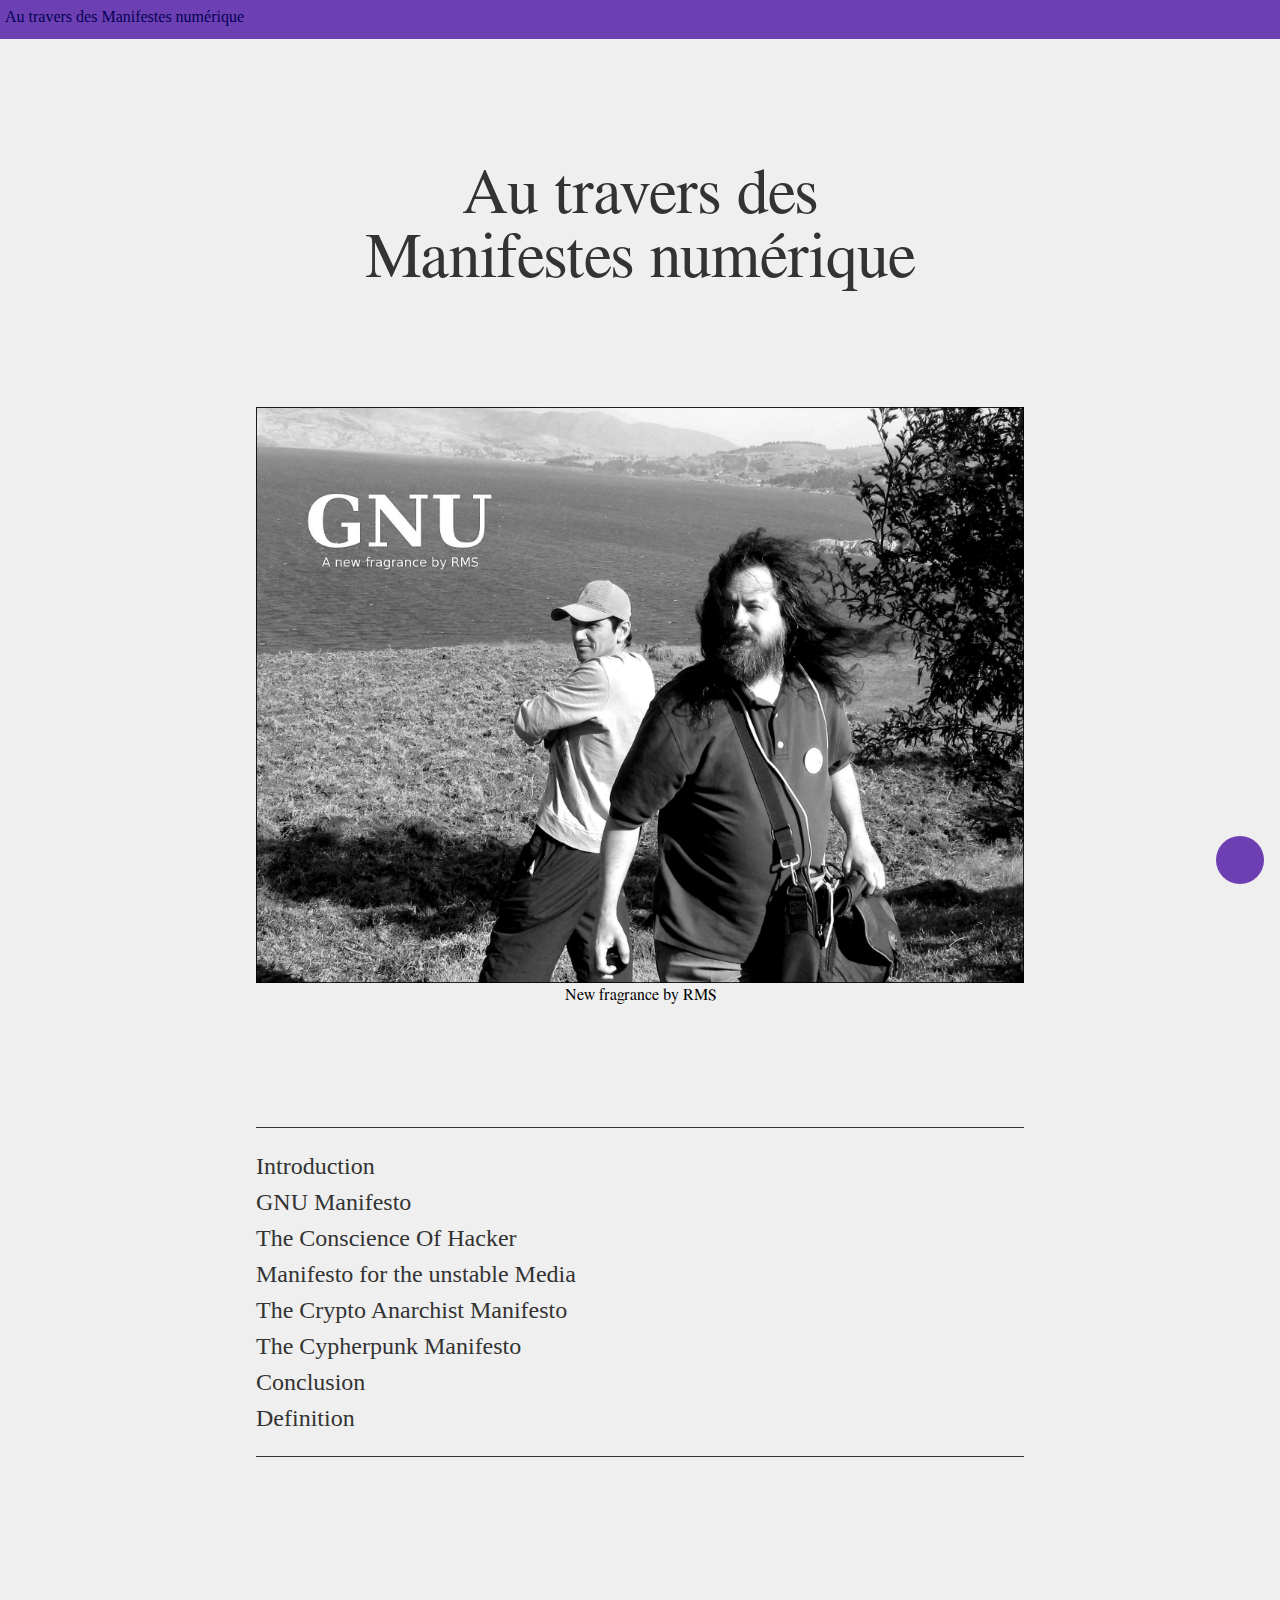
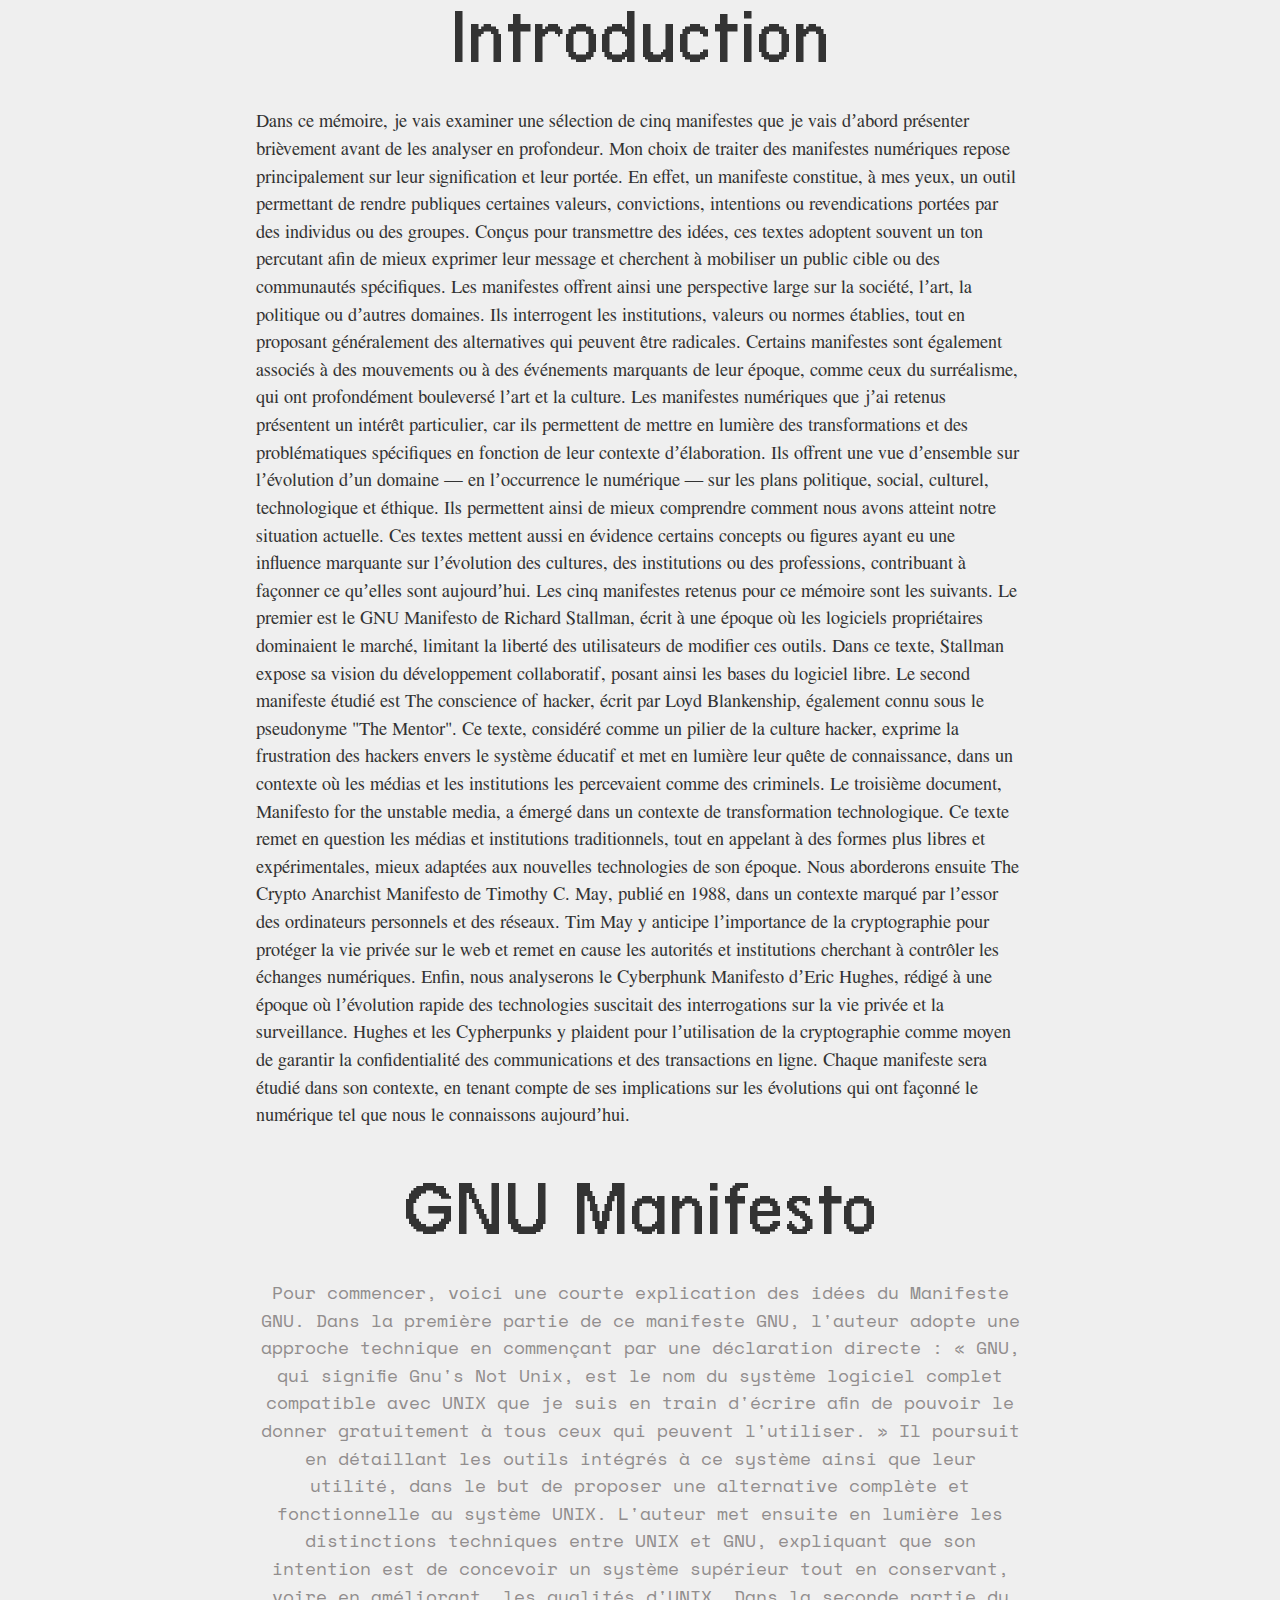
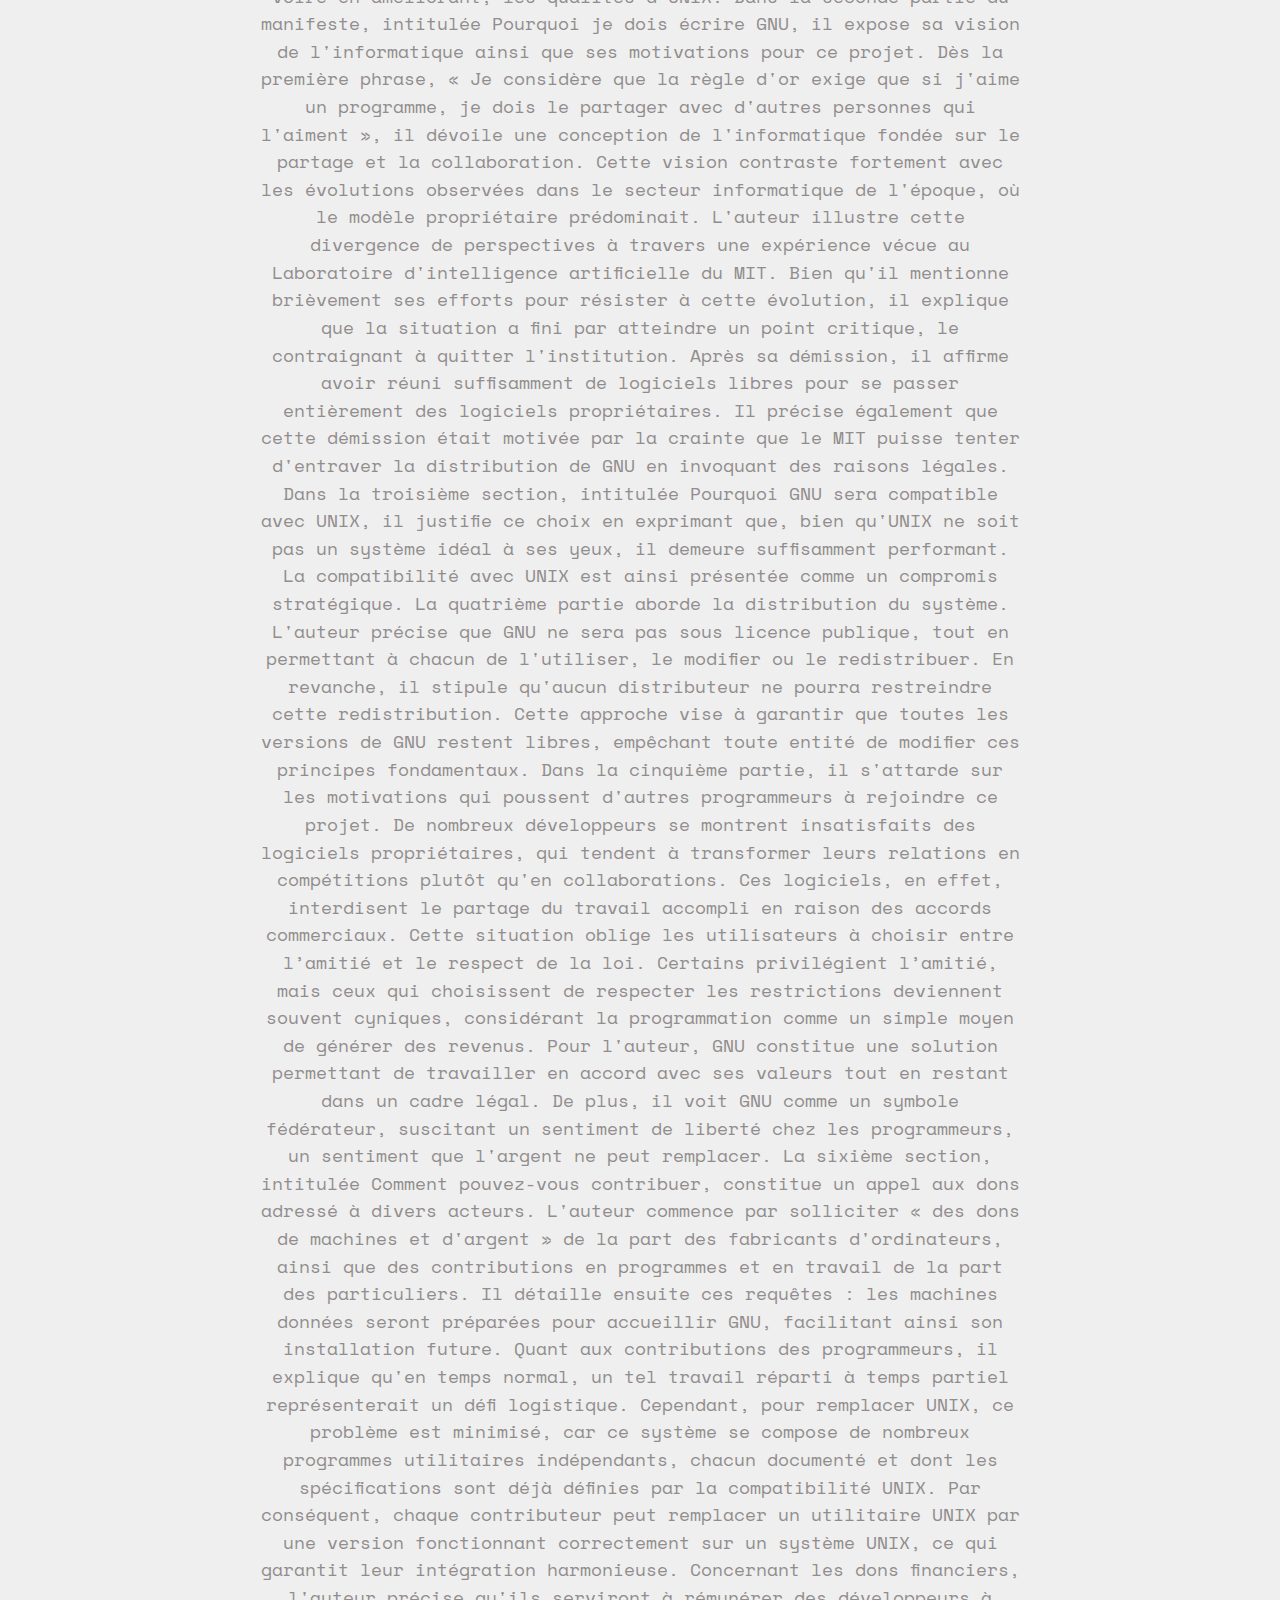
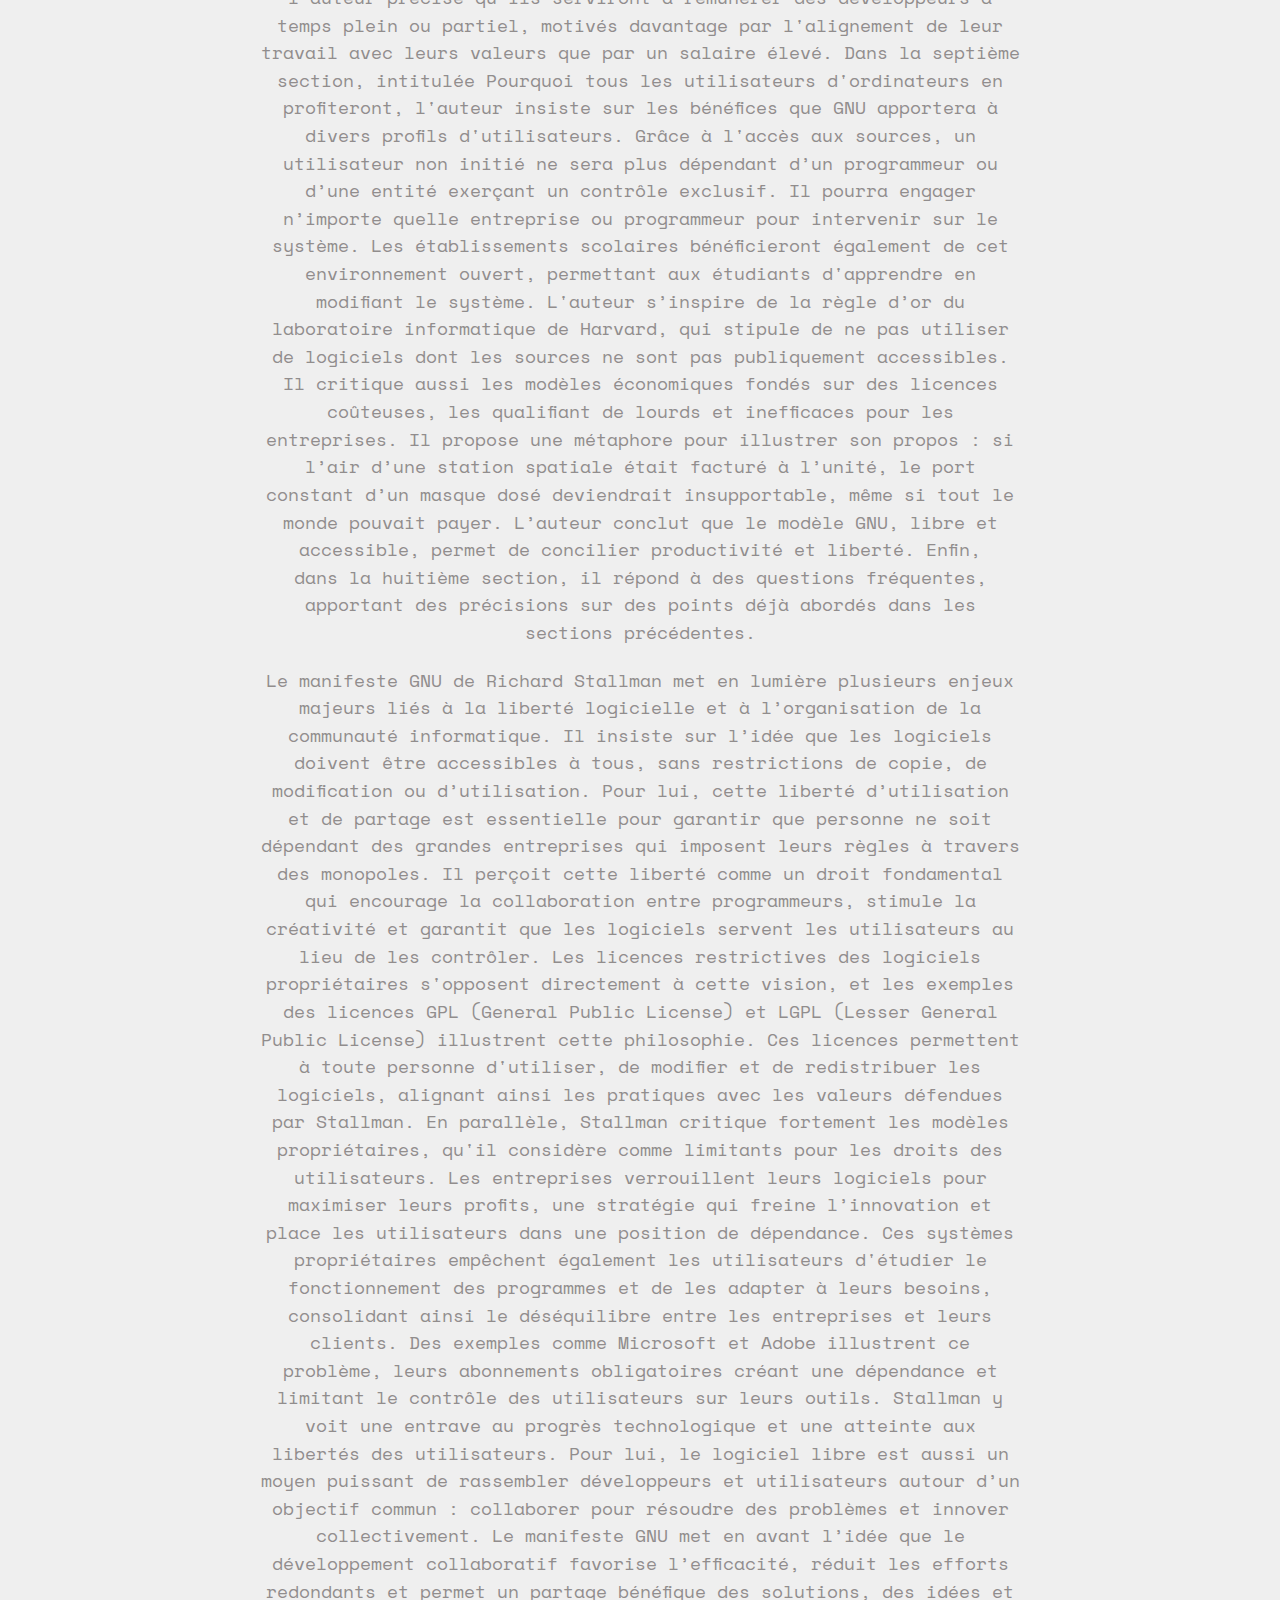
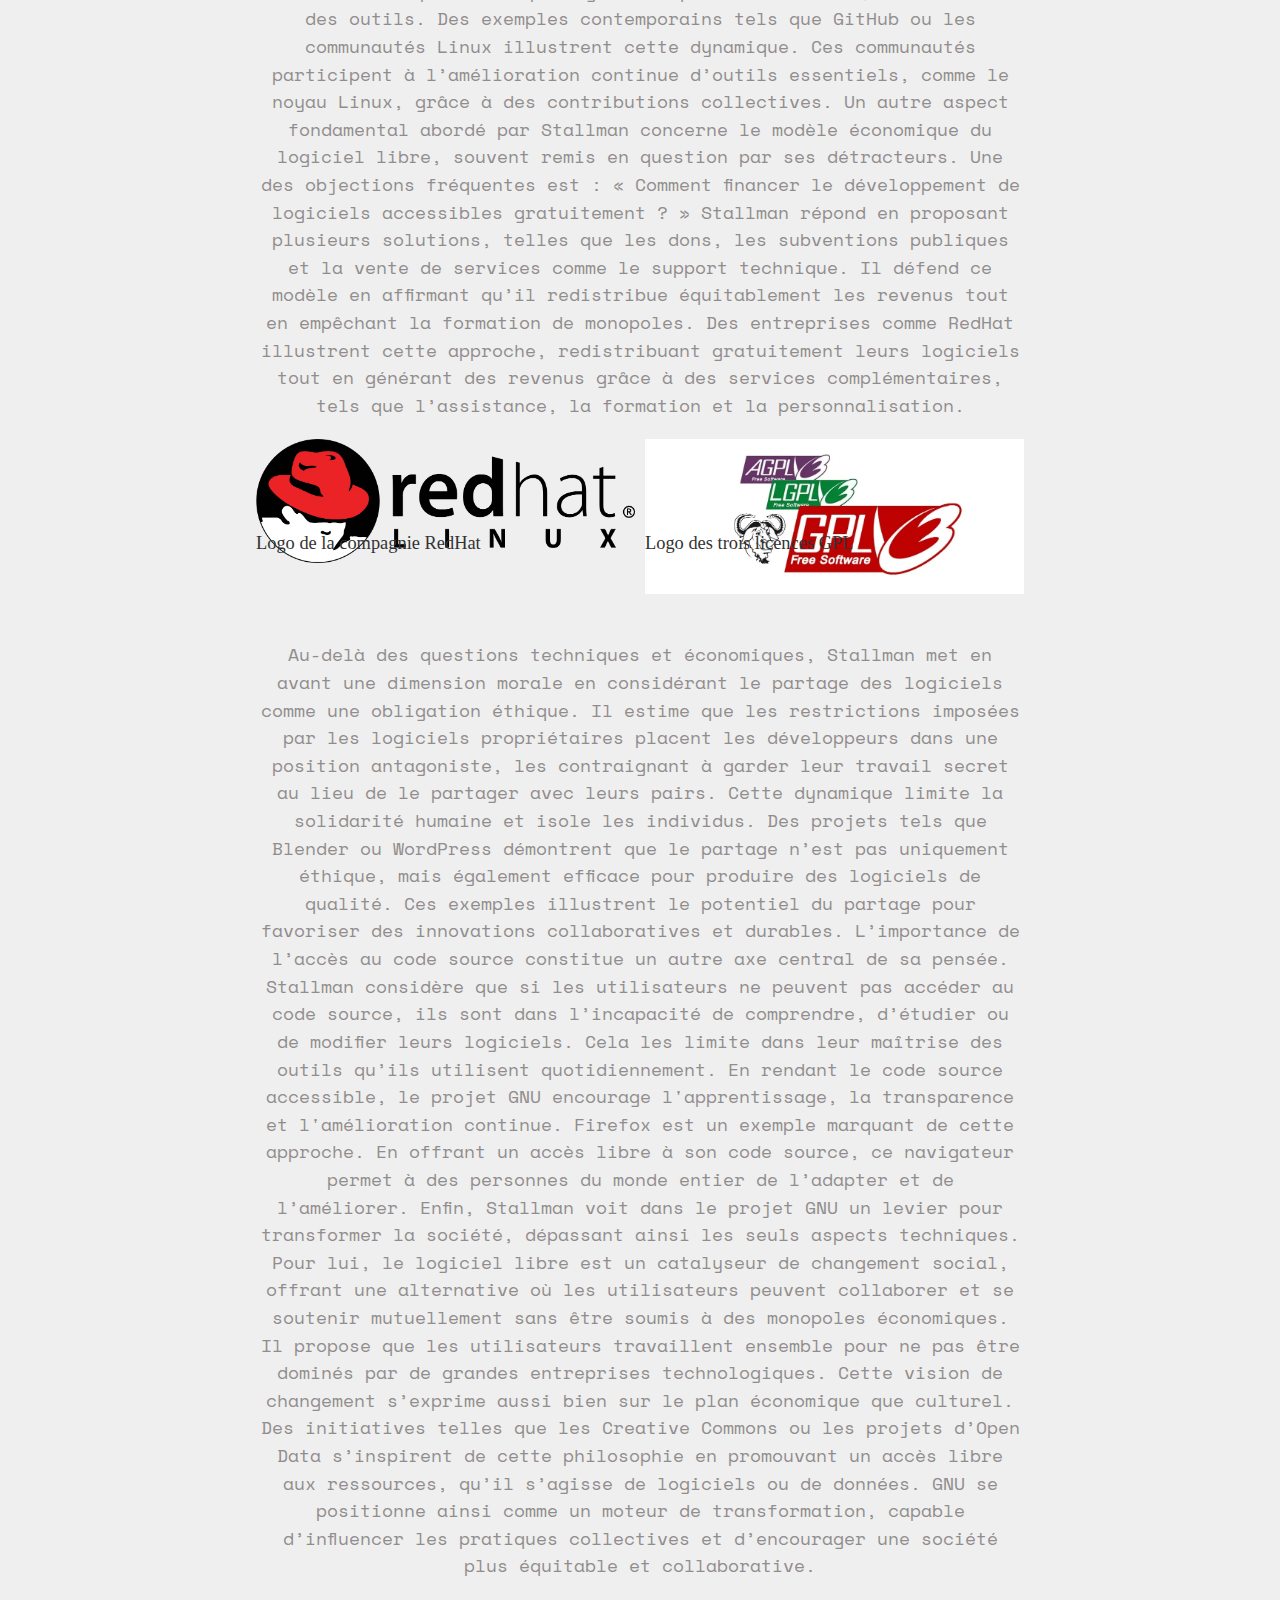
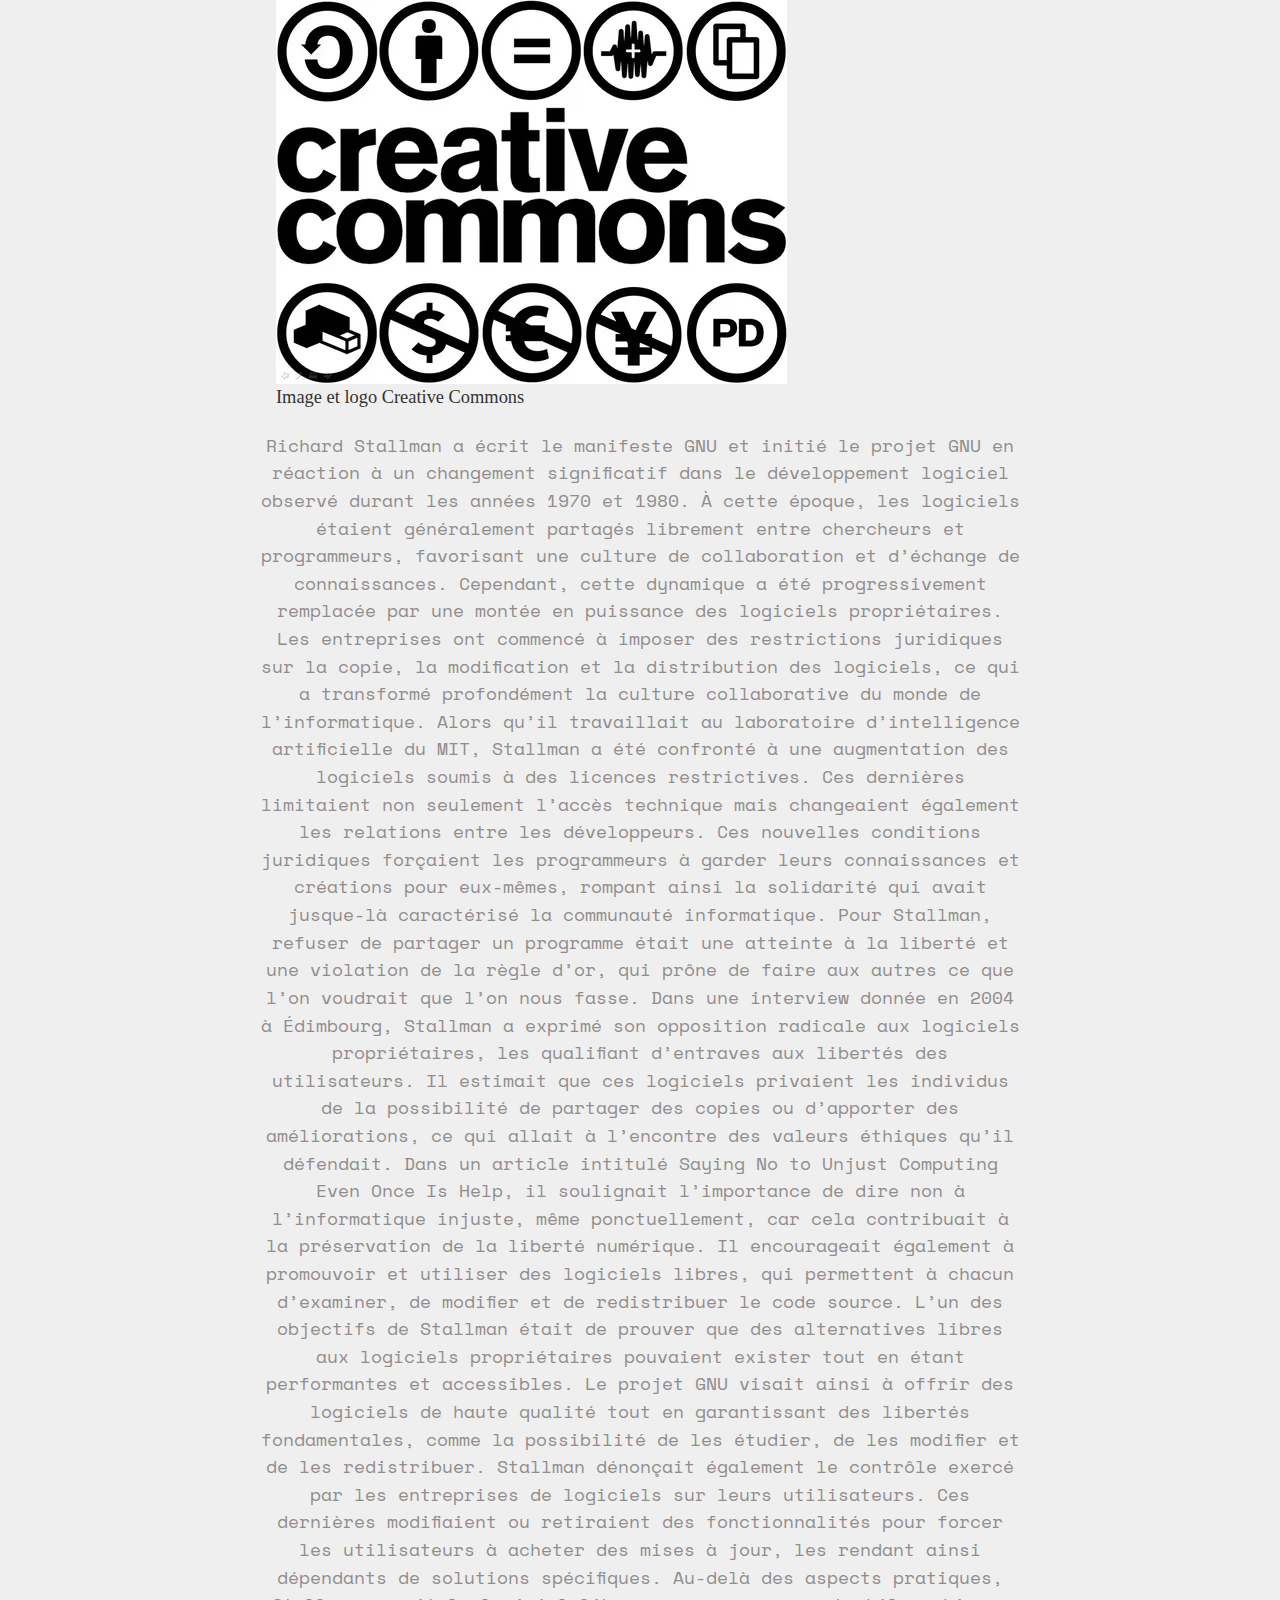
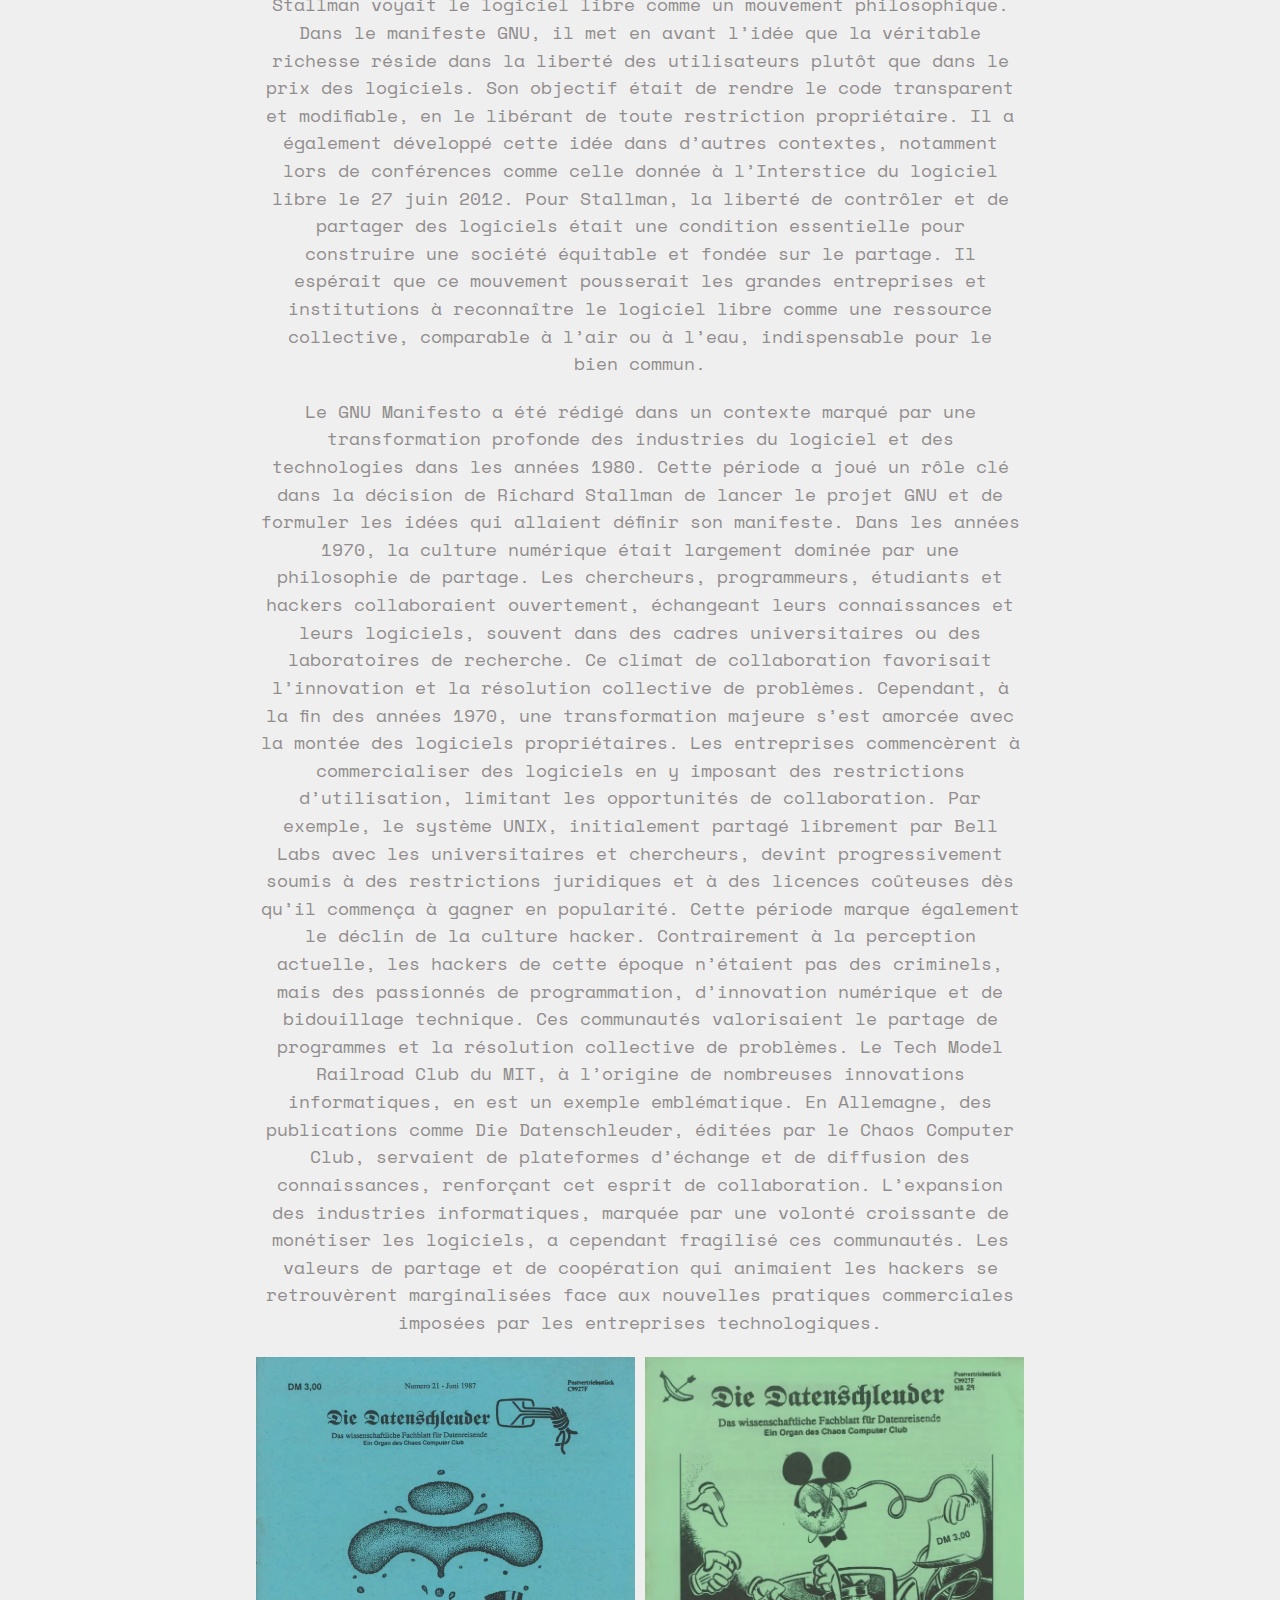
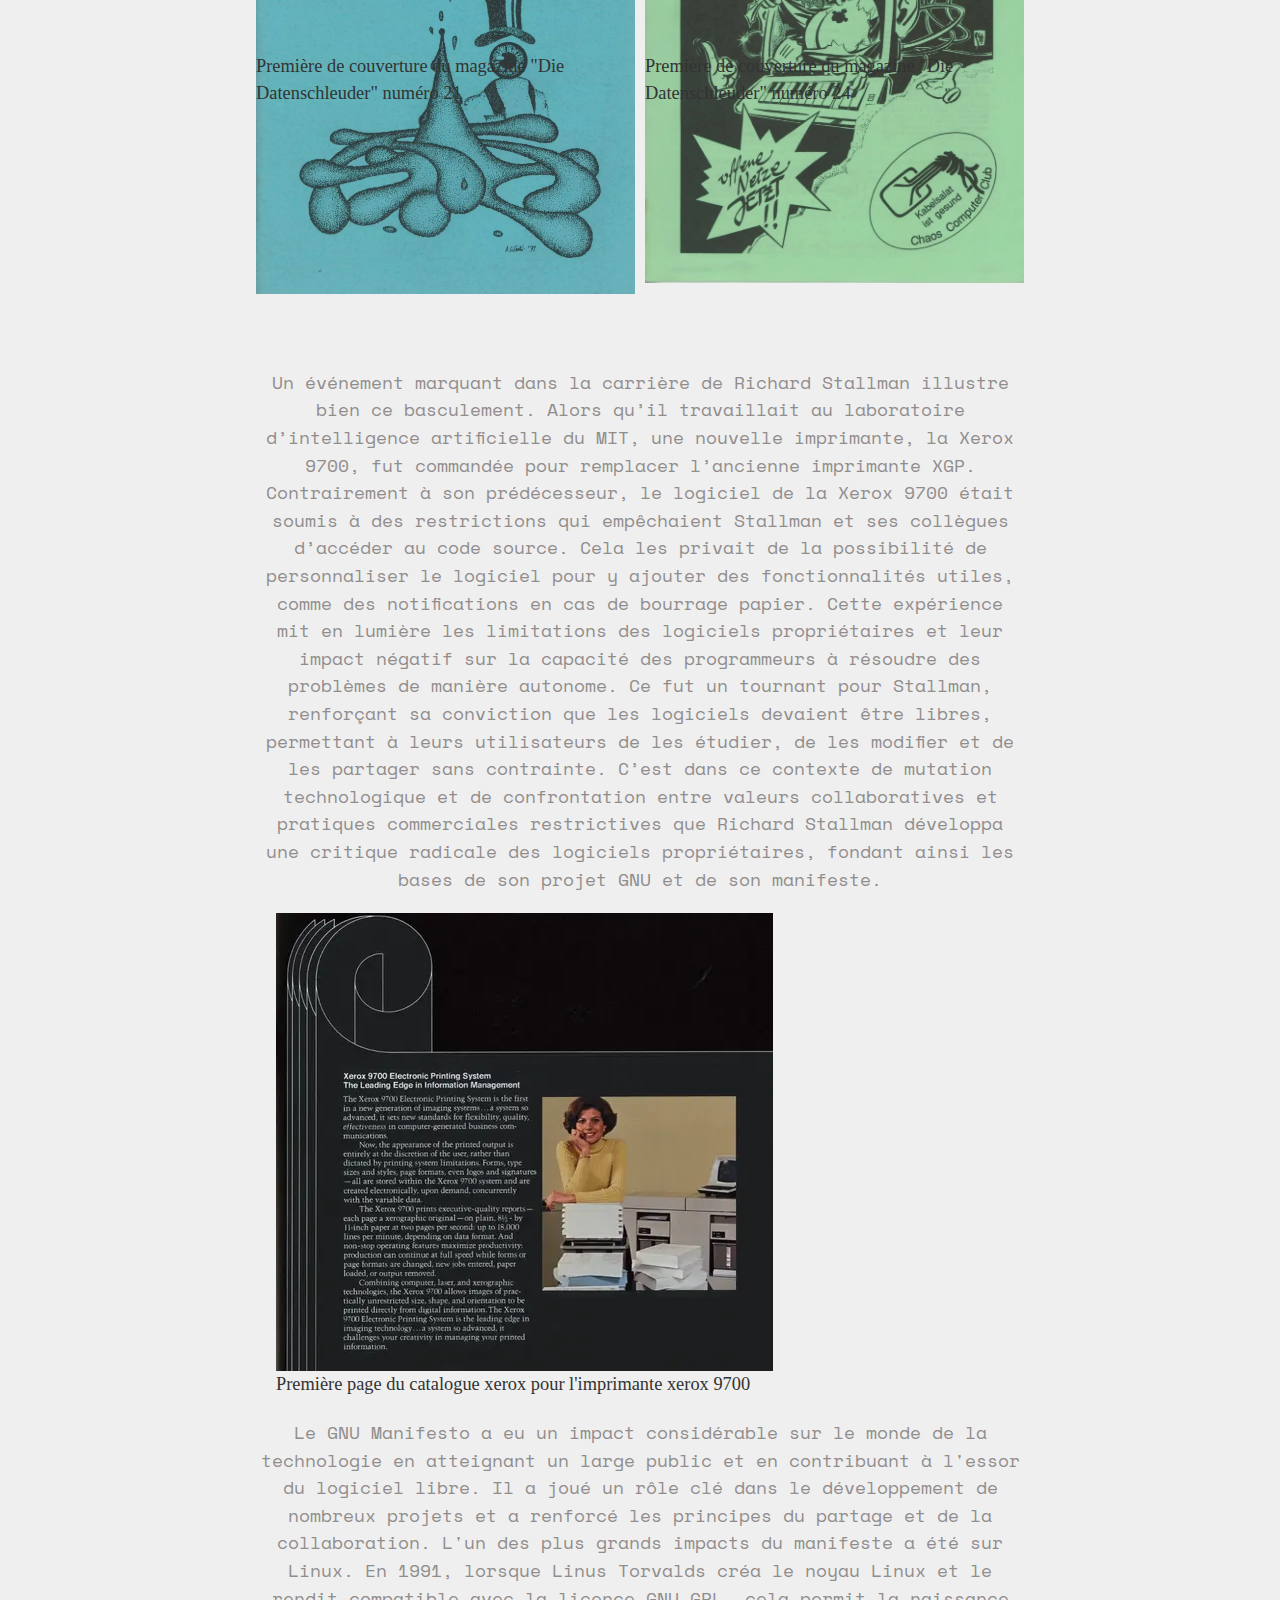
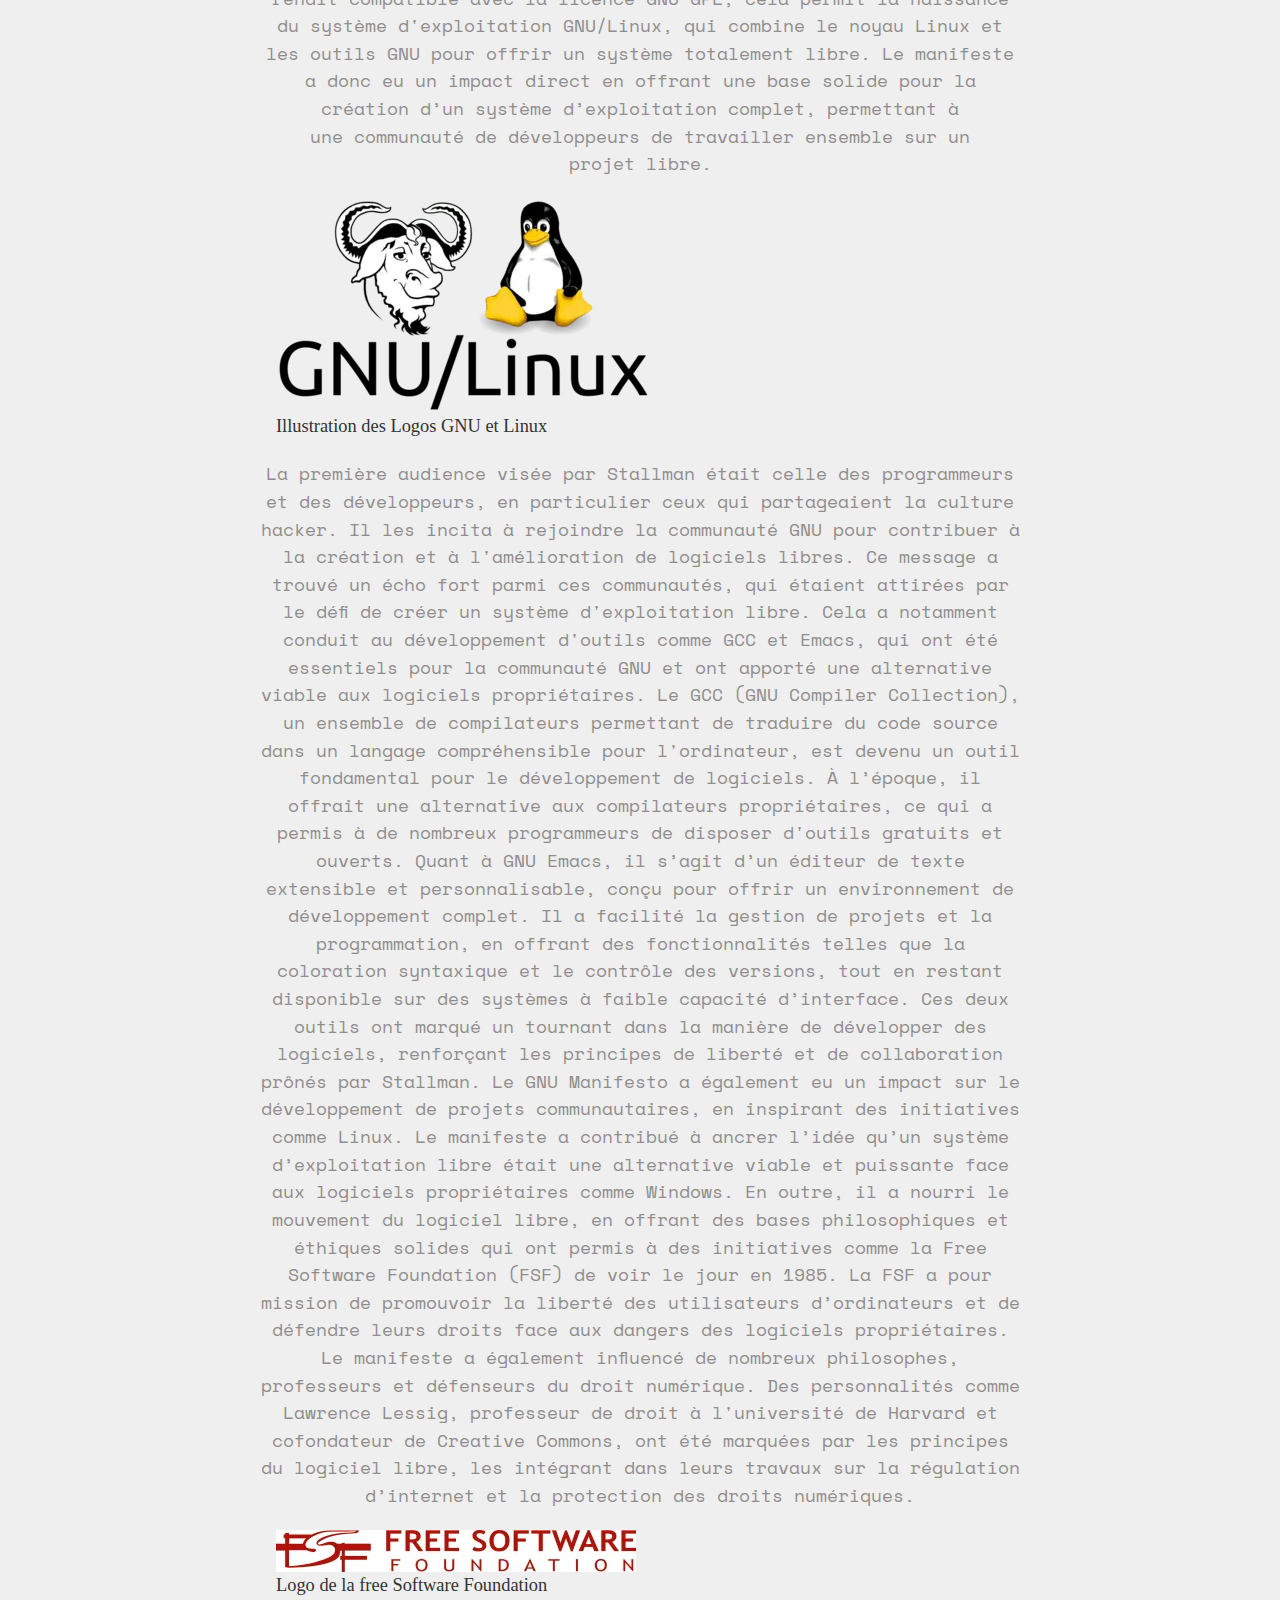
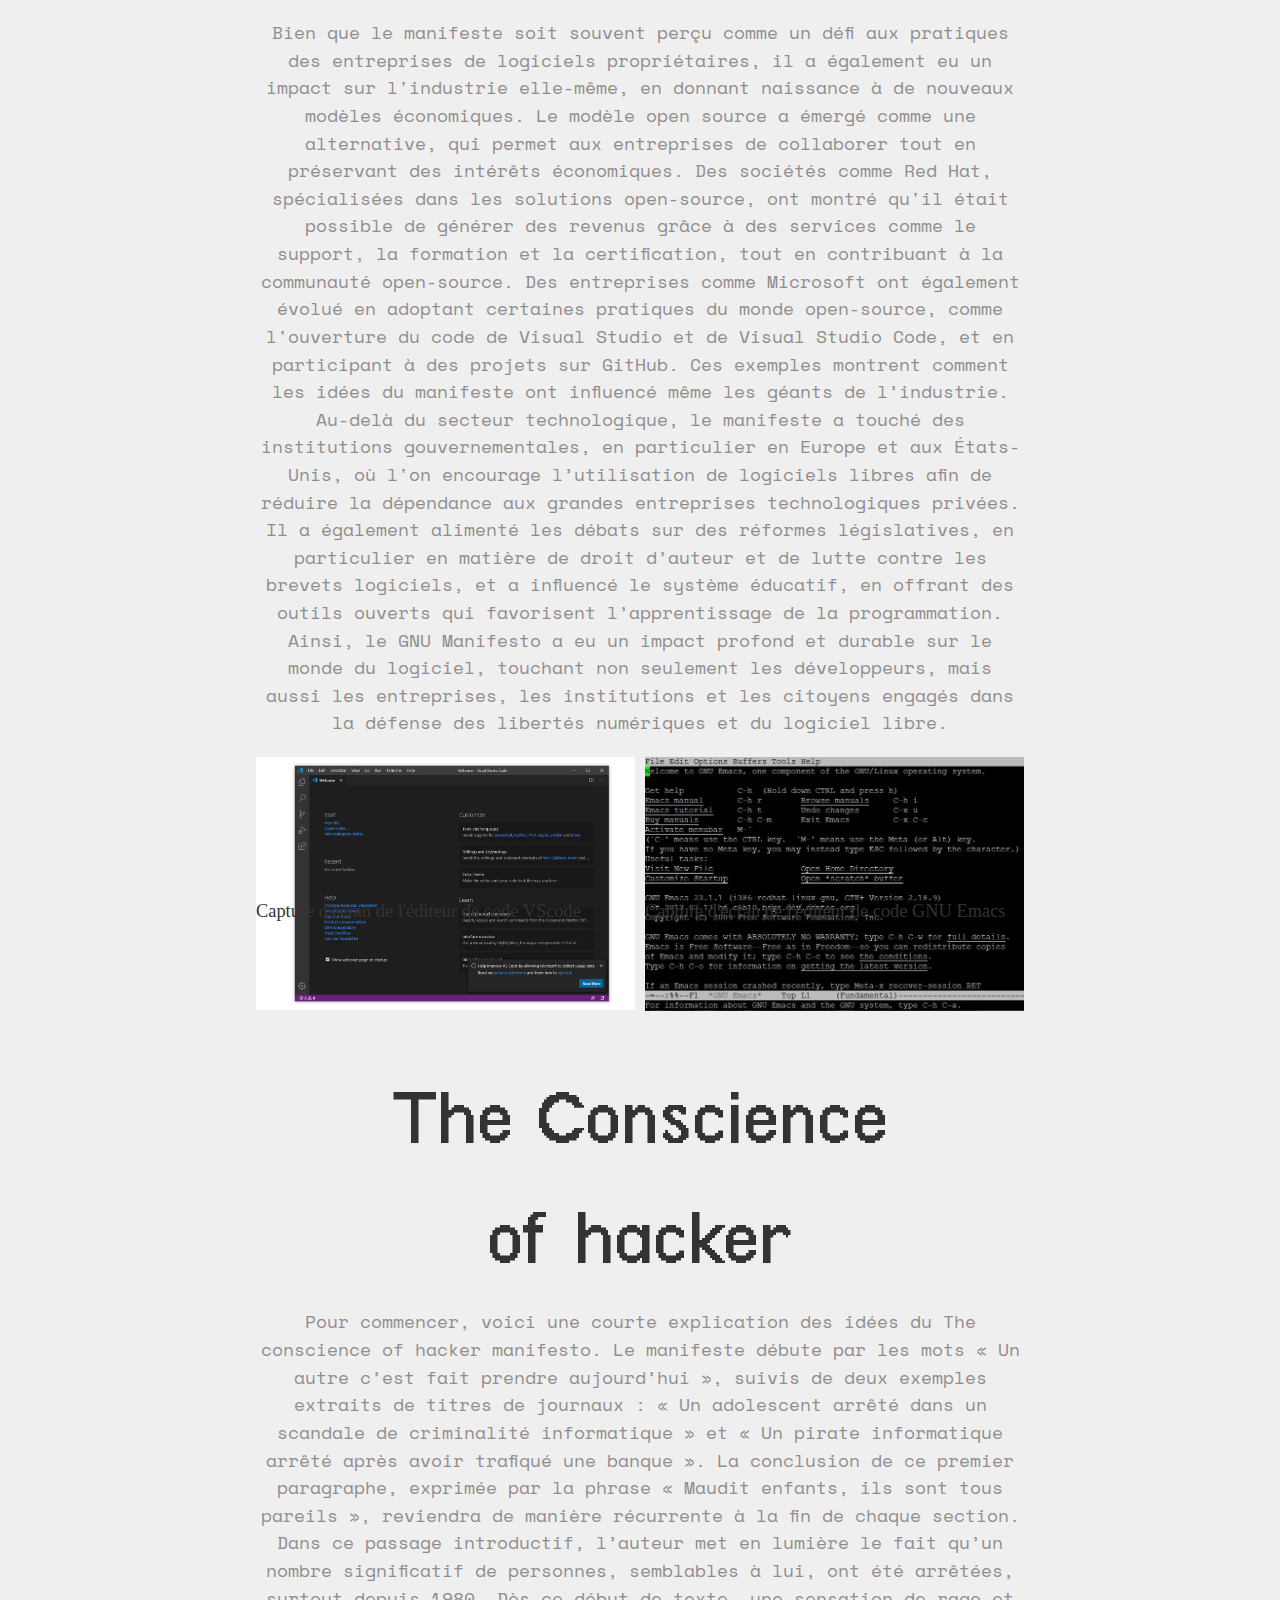
==== commit c9ca52e1: "add a lot of thingff" ====
--- a/benoit_fage/index.html
+++ b/benoit_fage/index.html
@@ -8,7 +8,7 @@
     <meta name="author" content="Author Name" />
     <meta name="description" content="This a boilerplate HTML template" />
     <meta name="keywords" content="boilerplate, html, website, development" />
-    <title>Titre de mon mémoire</title>
+    <title>Au travers des manifestes numérique"</title>
     <link rel="stylesheet" href="assets/css/reset.css" />
     <link rel="stylesheet" href="assets/css/fonts.css" />
     <link rel="stylesheet" href="assets/css/style.css" />
@@ -17,7 +17,7 @@
 <body>
  
 <header class="titre-fixe">
-    <h1>Des serveurs à la fédération féministe</h1>
+        <h1>Au travers des Manifestes numérique</h1>
 </header>
     
   <main id="main" role="main" class="container">
@@ -25,13 +25,14 @@
 
     <section id="header" class="header">
         
-        <h1>Des serveurs  à la fédération féministe</h1>
+        <h1>Au travers des Manifestes numérique</h1>
+
 
         <figure>
-            <img src="images/datacenter.webp" alt="Logo" />
-            <figcaption>Travail en cours sur un serveur</figcaption>
-        </figure>
-        
+            <img src="images/couverture.webp" alt="Logo" />
+            <figcaption>New fragrance by RMS</figcaption>
+        </figure> 
+        <!--
         <blockquote>
             Nous n'avons souvent aucune idée de l'impact de nos simples actions
             sur les autres, à travers ce lien invisible qui nous unit. Il ne s'agit
@@ -39,7 +40,7 @@
             mais plutôt de connections critiques.<br> 
             <div class="signature">Grace Lee Boggs</div>
         </blockquote>
-    
+        -->
     </section>
 
     <ol id="sommaire" class="sommaire">
@@ -48,19 +49,40 @@
             <span class="titre">Introduction</span>
             </a>
         </li>
+
         <li>
             <a href="#chapitre:2">
-                <span class="titre">Des serveurs féministes</span>
+                <span class="titre">GNU Manifesto</span>
+            </a>
+        </li>
+        <li>
+            <a href="#chapitre:3">
+                <span class="titre">The Conscience Of Hacker</span>
+            </a>
+        </li>
+        <li>
+            <a href="#chapitre:4">
+                <span class="titre">Manifesto for the unstable Media</span>
+            </a>
+        </li>
+        <li>
+            <a href="#chapitre:5">
+                <span class="titre">The Crypto Anarchist Manifesto</span>
+            </a>
+        </li>
+        <li>
+            <a href="#chapitre:6">
+                <span class="titre">The Cypherpunk Manifesto</span>
             </a>
         </li>
         <li>
             <a href="#notes">
-                <span class="titre">Notes</span>
+                <span class="titre">Conclusion</span>
             </a>
         </li>
         <li>
             <a href="#annexe">
-                <span class="titre">Annexe</span>
+                <span class="titre">Definition</span>
             </a>
         </li>
 
@@ -69,7 +91,8 @@
     <section id="chapitre:1" content="chapitre" class="chapitre">
     
         <h2>Introduction</h2>
-    
+   
+        <!--
         <p>Dans ce texte, nous adoptons des pratiques de tissage de réseaux
             féministes de solidarité et de soins <sup><a href="#fn:1">(1)</a></sup>
             à l'époque de la création de mondes hybrides en ligne et hors ligne
@@ -92,204 +115,437 @@
             cette raison, nous nous concentrons sur les pratiques entourant
             Systerserver et sur le groupe d'administrateur·rice·s système
             (sysadmins) activement impliqué·e·s dans le projet PeerTube. Les
-            auteur·e·s et contributeur·ice·s de ce texte sont des femmes, des
+            uteur·e·s et contributeur·ice·s de ce texte sont des femmes, des
             personnes trans et non binaires, géolocalisé·e·s en Europe, qui font
-            actuellement partie de Systerserver. Systerserver s'organise
+          
             principalement par le biais de listes de diffusion auto-hébergées,
             d'appels vidéo <sup><a href="#fn:2">(2)</a></sup> et d'autres outils permettant des sessions de travail partagées, ainsi
             que des réunions occasionnelles en personne lors de hackathons
             féministes ou d'autres événements liés au projet.
         </p>
+        -->
 
         <p>
-            L'idée d'installer, de maintenir et
-            d'adapter PeerTube afin de créer une plateforme vidéo féministe est née
-            de la collaboration soudée de trois serveurs féministes: <i>Anarchaserver</i>
-            (anarchaserver.org), Systerserver (systerserver.net) et Leverburns
-            (terminal.leverburns.blue).Chacun de ces serveurs utilise des logiciels
-            gratuits et open source, soutenant diverses méthodes d'organisation
-            technopolitique, comme l'hébergement multimédia dans le cloud et des
-            outils pour créer des sondages, ainsi que l'hébergement de sites web
-            cyber/technoféministes archivés. Alors que certain·e·s sysadmins,
-            impliqué·e·s dans l'installation de PeerTube, sont été déjà éngagé·e·s
-            dans deux ou même trois serveurs féministes, Anarchaserver et Lever
-            Burns ont principalement soutenu le projet avec leurs outils, tandis que
-            la plateforme PeerTube s'est réalisée via et sur Systerserver. Pour
-            cette raison, nous nous concentrons sur les pratiques entourant
-            Systerserver et sur le groupe d'administrateur·rice·s système
-            (sysadmins) activement impliqué·e·s dans le projet PeerTube.
-
-        </p>
-
+            Dans ce mémoire, je vais examiner une sélection de cinq manifestes que je vais d’abord présenter brièvement avant de les analyser en profondeur. Mon choix de traiter des manifestes numériques repose principalement sur leur signification et leur portée. En effet, un manifeste constitue, à mes yeux, un outil permettant de rendre publiques certaines valeurs, convictions, intentions ou revendications portées par des individus ou des groupes. Conçus pour transmettre des idées, ces textes adoptent souvent un ton percutant afin de mieux exprimer leur message et cherchent à mobiliser un public cible ou des communautés spécifiques. Les manifestes offrent ainsi une perspective large sur la société, l’art, la politique ou d’autres domaines. Ils interrogent les institutions, valeurs ou normes établies, tout en proposant généralement des alternatives qui peuvent être radicales.
+            Certains manifestes sont également associés à des mouvements ou à des événements marquants de leur époque, comme ceux du surréalisme, qui ont profondément bouleversé l’art et la culture. Les manifestes numériques que j’ai retenus présentent un intérêt particulier, car ils permettent de mettre en lumière des transformations et des problématiques spécifiques en fonction de leur contexte d’élaboration. Ils offrent une vue d’ensemble sur l’évolution d’un domaine — en l’occurrence le numérique — sur les plans politique, social, culturel, technologique et éthique. Ils permettent ainsi de mieux comprendre comment nous avons atteint notre situation actuelle. Ces textes mettent aussi en évidence certains concepts ou figures ayant eu une influence marquante sur l’évolution des cultures, des institutions ou des professions, contribuant à façonner ce qu’elles sont aujourd’hui.
+            Les cinq manifestes retenus pour ce mémoire sont les suivants. Le premier est le GNU Manifesto de Richard Stallman, écrit à une époque où les logiciels propriétaires dominaient le marché, limitant la liberté des utilisateurs de modifier ces outils. Dans ce texte, Stallman expose sa vision du développement collaboratif, posant ainsi les bases du logiciel libre.
+            Le second manifeste étudié est The conscience of hacker, écrit par Loyd Blankenship, également connu sous le pseudonyme "The Mentor". Ce texte, considéré comme un pilier de la culture hacker, exprime la frustration des hackers envers le système éducatif et met en lumière leur quête de connaissance, dans un contexte où les médias et les institutions les percevaient comme des criminels.
+            Le troisième document, Manifesto for the unstable media, a émergé dans un contexte de transformation technologique. Ce texte remet en question les médias et institutions traditionnels, tout en appelant à des formes plus libres et expérimentales, mieux adaptées aux nouvelles technologies de son époque.
+            Nous aborderons ensuite The Crypto Anarchist Manifesto de Timothy C. May, publié en 1988, dans un contexte marqué par l’essor des ordinateurs personnels et des réseaux. Tim May y anticipe l’importance de la cryptographie pour protéger la vie privée sur le web et remet en cause les autorités et institutions cherchant à contrôler les échanges numériques.
+            Enfin, nous analyserons le Cyberphunk Manifesto d’Eric Hughes, rédigé à une époque où l’évolution rapide des technologies suscitait des interrogations sur la vie privée et la surveillance. Hughes et les Cypherpunks y plaident pour l’utilisation de la cryptographie comme moyen de garantir la confidentialité des communications et des transactions en ligne.
+            Chaque manifeste sera étudié dans son contexte, en tenant compte de ses implications sur les évolutions qui ont façonné le numérique tel que nous le connaissons aujourd’hui.
+        </p>
+
+        <!--
         <figure id="image">
             <img src="images/datacenter2.webp" alt="datacenter" />
             <figcaption>Datacenter</figcaption>
         </figure>
-
         <p>
             <span class="definition">La plateforme vidéo</span>
             <span class="hide">Systerserver s'organise principalement par le biais de listes de diffusion auto-hébergées</span> 
-            a été mise en place avec le soutien d'un fonds d'art
-            belge reçu en 2021, non pas comme une infrastructure permanente, mais
-            comme un processus expérimental de partage de vidéos artistiques et de
-            diffusion en direct. Un an plus tard, à la fin de la période de
-            financement, deux choses sont devenues claires : bien que les vidéastes <sup><a href="#fn:3">(3)</a></sup>
-            aient besoin d'accueillir leur art et leur contenu dans des
-            environnements féministes et communautaires, nous ne souhaitions pas
-            devenir une autre infrastructure de services centralisée. Grâce à une
-            nouvelle subvention d'un fonds de design néerlandais, nous avons plutôt
-            décidé de favoriser les autres collectifs en leur permettant d'héberger
-            leurs propres infrastructures et de faire partie d'une fédération
-            féministe émergente de plateformes vidéo. Le processus d'écriture sur
-            les possibilités de fédération féministe a débuté avec la participation
-            de Systerserver à l'atelier Minor Tech,
-            où les questions relatives à l'évolutivité ont été discutées et
-            explorées. La « scalabilité » est plus qu'une simple catégorie
-            descriptive : elle est aussi imprégnée de l'obligation éthique de
-            faciliter la participation (Sterne VII), c'est-à-dire d'impliquer le
-            plus grand nombre de personnes possible, sinon de « changer le monde ».
-            Dans ce sens, les projets à petite échelle sont évalués selon leur
-            potentiel à « grandir » et à « devenir majeurs » à terme. Les projets ou
-            collectifs, comme les serveurs féministes, considérés comme « de niche »
-            ou « à petite échelle », impliquent généralement un nombre limité de
-            personnes, connues seulement de certains contre-publics (Travers) ou de
-            cercles d'ami·e·s. Ils ne sont pas orientés vers le profit ni
-            l'efficacité, et travaillent souvent avec un ancrage (trans)local, où
-            les géographies et les cultures se rejoignent dans des espaces virtuels
-            et physiques, ce qui rend leur reproduction difficile. À partir de nos
-            pratiques dans l'administration du système et notre expérience dans la
-            construction collective d'une plateforme vidéo féministe, nous
-            explorons le chemin « des serveurs féministes à la fédération féministe
-            ». En nous basant sur une approche techno-féministe des questions
-            politiques et de genre, liées à la technologie, nous examinons comment
-            la fédération,
-            ainsi que les technologies et protocoles de réseaux sociaux
-            décentralisés, peuvent faciliter ce processus. Quels sont les défis à
-            relever lors de la formation et du développement d'une fédération
-            féministe ?
-        </p>
-
+        </p>
         <div class="video-container">
             <iframe src="https://www.youtube.com/embed/cXVteLWfzQg" frameborder="0" allowfullscreen class="video"></iframe>
         </div>
-
-        
-
+        -->
     </section>
 
     <section id="chapitre:2" content="chapitre" class="chapitre">
     
-        <h2>Serveurs féministes</h2>
-    
-        <p>Dans ce texte, nous adoptons des pratiques de tissage de réseaux
-            féministes de solidarité et de soins <sup><a href="#fn:4">(4)</a></sup>
-            à l'époque de la création de mondes hybrides en ligne et hors ligne
-            (Haraway 35f). Plus précisément, nous étudions les possibilités de
-            devenir une fédération féministe, qui accompagnent la poursuite d'un
-            projet de plateforme vidéo féministe basé sur le logiciel PeerTube
-            (tube.systerserver.net). L'idée d'installer, de maintenir et
-            d'adapter PeerTube afin de créer une plateforme vidéo féministe est née
-            de la collaboration soudée de trois serveurs féministes: <i>Anarchaserver</i>
-            (anarchaserver.org), Systerserver (systerserver.net) et Leverburns
-            (terminal.leverburns.blue).Chacun de ces serveurs utilise des logiciels
-            gratuits et open source, soutenant diverses méthodes d'organisation
-            technopolitique, comme l'hébergement multimédia dans le cloud et des
-            outils pour créer des sondages, ainsi que l'hébergement de sites web
-            cyber/technoféministes archivés. Alors que certain·e·s sysadmins,
-            impliqué·e·s dans l'installation de PeerTube, sont été déjà éngagé·e·s
-            dans deux ou même trois serveurs féministes, Anarchaserver et Lever
-            Burns ont principalement soutenu le projet avec leurs outils, tandis que
-            la plateforme PeerTube s'est réalisée via et sur Systerserver. Pour
-            cette raison, nous nous concentrons sur les pratiques entourant
-            Systerserver et sur le groupe d'administrateur·rice·s système
-            (sysadmins) activement impliqué·e·s dans le projet PeerTube. Les
-            auteur·e·s et contributeur·ice·s de ce texte sont des femmes, des
-            personnes trans et non binaires, géolocalisé·e·s en Europe, qui font
-            actuellement partie de Systerserver. Systerserver s'organise
-            principalement par le biais de listes de diffusion auto-hébergées,
-            d'appels vidéo et d'autres outils permettant des sessions de travail partagées, ainsi
-            que des réunions occasionnelles en personne lors de hackathons
-            féministes ou d'autres événements liés au projet.
-        </p>
-
-        <blockquote id="citation">    
-            « Vous avez besoin que cette première couche de persistance soit communautaire, 
-            préservant la vie privée pour empêcher qu'une entité puisse se retrouver dans une position 
-            où tous les messages privés de cette instance sont lisibles par quiconque l'administre. » <br> 
-            <div class="signature">Sarah Jamie Lewis</div>
-        </blockquote>
-
-        <p class="paragraphe">
-            La plateforme vidéo a été mise en place avec le soutien d'un fonds d'art
-            belge reçu en 2021, non pas comme une infrastructure permanente, mais
-            comme un processus expérimental de partage de vidéos artistiques et de
-            diffusion en direct. Un an plus tard, à la fin de la période de
-            financement, deux choses sont devenues claires : bien que les vidéastes <sup><a href="#fn:3">(3)</a></sup>
-            aient besoin d'accueillir leur art et leur contenu dans des
-            environnements féministes et communautaires, nous ne souhaitions pas
-            devenir une autre infrastructure de services centralisée. Grâce à une
-            nouvelle subvention d'un fonds de design néerlandais, nous avons plutôt
-            décidé de favoriser les autres collectifs en leur permettant d'héberger
-            leurs propres infrastructures et de faire partie d'une fédération
-            féministe émergente de plateformes vidéo. Le processus d'écriture sur
-            les possibilités de fédération féministe a débuté avec la participation
-            de Systerserver à l'atelier Minor Tech,
-            où les questions relatives à l'évolutivité ont été discutées et
-            explorées. La « scalabilité » est plus qu'une simple catégorie
-            descriptive : elle est aussi imprégnée de l'obligation éthique de
-            faciliter la participation (Sterne VII), c'est-à-dire d'impliquer le
-            plus grand nombre de personnes possible, sinon de « changer le monde ».
-            Dans ce sens, les projets à petite échelle sont évalués selon leur
-            potentiel à « grandir » et à « devenir majeurs » à terme. Les projets ou
-            collectifs, comme les serveurs féministes, considérés comme « de niche »
-            ou « à petite échelle », impliquent généralement un nombre limité de
-            personnes, connues seulement de certains contre-publics (Travers) ou de
-            cercles d'ami·e·s. Ils ne sont pas orientés vers le profit ni
-            l'efficacité, et travaillent souvent avec un ancrage (trans)local, où
-            les géographies et les cultures se rejoignent dans des espaces virtuels
-            et physiques, ce qui rend leur reproduction difficile. À partir de nos
-            pratiques dans l'administration du système et notre expérience dans la
-            construction collective d'une plateforme vidéo féministe, nous
-            explorons le chemin « des serveurs féministes à la fédération féministe
-            ». En nous basant sur une approche techno-féministe des questions
-            politiques et de genre, liées à la technologie, nous examinons comment
-            la fédération,
-            ainsi que les technologies et protocoles de réseaux sociaux
-            décentralisés, peuvent faciliter ce processus. Quels sont les défis à
-            relever lors de la formation et du développement d'une fédération
-            féministe ?
-        </p>
-
-    </section>
-
-    <table id="data" class="data">
-        <tr>
-            <th>Serveur</th>
-            <th>Taille</th>
-            <th>Continent</th>
-          </tr>
-          <tr>
-            <td>Google</td>
-            <td>100000</td>
-            <td>Amérique</td>
-          </tr>
-          <tr>
-            <td>OVH</td>
-            <td>2000</td>
-            <td>Europe</td>
-          </tr>
-          <tr>
-            <td>Yandex</td>
-            <td>500</td>
-            <td>Russie</td>
-          </tr>
-          <tr>
-            <td>Tiktok</td>
-            <td>500</td>
-            <td>Chine</td>
-          </tr>
-
-    </table>
+        <h2 class="glitch">GNU Manifesto</h2>
+
+        <p class="paragraphe">
+            Pour commencer, voici une courte explication des idées du Manifeste GNU. 
+            Dans la première partie de ce manifeste GNU, l'auteur adopte une approche technique en commençant par une déclaration directe : « GNU, qui signifie Gnu's Not Unix, est le nom du système logiciel complet compatible avec UNIX que je suis en train d'écrire afin de pouvoir le donner gratuitement à tous ceux qui peuvent l'utiliser. » Il poursuit en détaillant les outils intégrés à ce système ainsi que leur utilité, dans le but de proposer une alternative complète et fonctionnelle au système UNIX.
+            L'auteur met ensuite en lumière les distinctions techniques entre UNIX et GNU, expliquant que son intention est de concevoir un système supérieur tout en conservant, voire en améliorant, les qualités d'UNIX.
+            Dans la seconde partie du manifeste, intitulée Pourquoi je dois écrire GNU, il expose sa vision de l'informatique ainsi que ses motivations pour ce projet. Dès la première phrase, « Je considère que la règle d'or exige que si j'aime un programme, je dois le partager avec d'autres personnes qui l'aiment », il dévoile une conception de l'informatique fondée sur le partage et la collaboration. Cette vision contraste fortement avec les évolutions observées dans le secteur informatique de l'époque, où le modèle propriétaire prédominait.
+            L'auteur illustre cette divergence de perspectives à travers une expérience vécue au Laboratoire d'intelligence artificielle du MIT. Bien qu'il mentionne brièvement ses efforts pour résister à cette évolution, il explique que la situation a fini par atteindre un point critique, le contraignant à quitter l'institution. Après sa démission, il affirme avoir réuni suffisamment de logiciels libres pour se passer entièrement des logiciels propriétaires. Il précise également que cette démission était motivée par la crainte que le MIT puisse tenter d'entraver la distribution de GNU en invoquant des raisons légales.
+            Dans la troisième section, intitulée Pourquoi GNU sera compatible avec UNIX, il justifie ce choix en exprimant que, bien qu'UNIX ne soit pas un système idéal à ses yeux, il demeure suffisamment performant. La compatibilité avec UNIX est ainsi présentée comme un compromis stratégique.
+            La quatrième partie aborde la distribution du système. L'auteur précise que GNU ne sera pas sous licence publique, tout en permettant à chacun de l'utiliser, le modifier ou le redistribuer. En revanche, il stipule qu'aucun distributeur ne pourra restreindre cette redistribution. Cette approche vise à garantir que toutes les versions de GNU restent libres, empêchant toute entité de modifier ces principes fondamentaux.
+            Dans la cinquième partie, il s'attarde sur les motivations qui poussent d'autres programmeurs à rejoindre ce projet. De nombreux développeurs se montrent insatisfaits des logiciels propriétaires, qui tendent à transformer leurs relations en compétitions plutôt qu'en collaborations. Ces logiciels, en effet, interdisent le partage du travail accompli en raison des accords commerciaux. Cette situation oblige les utilisateurs à choisir entre l’amitié et le respect de la loi. Certains privilégient l’amitié, mais ceux qui choisissent de respecter les restrictions deviennent souvent cyniques, considérant la programmation comme un simple moyen de générer des revenus. Pour l'auteur, GNU constitue une solution permettant de travailler en accord avec ses valeurs tout en restant dans un cadre légal. De plus, il voit GNU comme un symbole fédérateur, suscitant un sentiment de liberté chez les programmeurs, un sentiment que l'argent ne peut remplacer.
+            La sixième section, intitulée Comment pouvez-vous contribuer, constitue un appel aux dons adressé à divers acteurs. L'auteur commence par solliciter « des dons de machines et d'argent » de la part des fabricants d'ordinateurs, ainsi que des contributions en programmes et en travail de la part des particuliers. Il détaille ensuite ces requêtes : les machines données seront préparées pour accueillir GNU, facilitant ainsi son installation future. Quant aux contributions des programmeurs, il explique qu'en temps normal, un tel travail réparti à temps partiel représenterait un défi logistique. Cependant, pour remplacer UNIX, ce problème est minimisé, car ce système se compose de nombreux programmes utilitaires indépendants, chacun documenté et dont les spécifications sont déjà définies par la compatibilité UNIX. Par conséquent, chaque contributeur peut remplacer un utilitaire UNIX par une version fonctionnant correctement sur un système UNIX, ce qui garantit leur intégration harmonieuse.
+            Concernant les dons financiers, l'auteur précise qu'ils serviront à rémunérer des développeurs à temps plein ou partiel, motivés davantage par l'alignement de leur travail avec leurs valeurs que par un salaire élevé.
+            Dans la septième section, intitulée Pourquoi tous les utilisateurs d'ordinateurs en profiteront, l'auteur insiste sur les bénéfices que GNU apportera à divers profils d'utilisateurs. Grâce à l'accès aux sources, un utilisateur non initié ne sera plus dépendant d’un programmeur ou d’une entité exerçant un contrôle exclusif. Il pourra engager n’importe quelle entreprise ou programmeur pour intervenir sur le système. Les établissements scolaires bénéficieront également de cet environnement ouvert, permettant aux étudiants d'apprendre en modifiant le système. L'auteur s’inspire de la règle d’or du laboratoire informatique de Harvard, qui stipule de ne pas utiliser de logiciels dont les sources ne sont pas publiquement accessibles.
+            Il critique aussi les modèles économiques fondés sur des licences coûteuses, les qualifiant de lourds et inefficaces pour les entreprises. Il propose une métaphore pour illustrer son propos : si l’air d’une station spatiale était facturé à l’unité, le port constant d’un masque dosé deviendrait insupportable, même si tout le monde pouvait payer. L’auteur conclut que le modèle GNU, libre et accessible, permet de concilier productivité et liberté.
+            Enfin, dans la huitième section, il répond à des questions fréquentes, apportant des précisions sur des points déjà abordés dans les sections précédentes.
+        </p>
+
+        <p class="paragraphe">
+            Le manifeste GNU de Richard Stallman met en lumière plusieurs enjeux majeurs liés à la liberté logicielle et à l’organisation de la communauté informatique. Il insiste sur l’idée que les logiciels doivent être accessibles à tous, sans restrictions de copie, de modification ou d’utilisation. Pour lui, cette liberté d’utilisation et de partage est essentielle pour garantir que personne ne soit dépendant des grandes entreprises qui imposent leurs règles à travers des monopoles. Il perçoit cette liberté comme un droit fondamental qui encourage la collaboration entre programmeurs, stimule la créativité et garantit que les logiciels servent les utilisateurs au lieu de les contrôler. Les licences restrictives des logiciels propriétaires s'opposent directement à cette vision, et les exemples des licences GPL (General Public License) et LGPL (Lesser General Public License) illustrent cette philosophie. Ces licences permettent à toute personne d'utiliser, de modifier et de redistribuer les logiciels, alignant ainsi les pratiques avec les valeurs défendues par Stallman.
+            En parallèle, Stallman critique fortement les modèles propriétaires, qu'il considère comme limitants pour les droits des utilisateurs. Les entreprises verrouillent leurs logiciels pour maximiser leurs profits, une stratégie qui freine l’innovation et place les utilisateurs dans une position de dépendance. Ces systèmes propriétaires empêchent également les utilisateurs d'étudier le fonctionnement des programmes et de les adapter à leurs besoins, consolidant ainsi le déséquilibre entre les entreprises et leurs clients. Des exemples comme Microsoft et Adobe illustrent ce problème, leurs abonnements obligatoires créant une dépendance et limitant le contrôle des utilisateurs sur leurs outils. Stallman y voit une entrave au progrès technologique et une atteinte aux libertés des utilisateurs.
+            Pour lui, le logiciel libre est aussi un moyen puissant de rassembler développeurs et utilisateurs autour d’un objectif commun : collaborer pour résoudre des problèmes et innover collectivement. Le manifeste GNU met en avant l’idée que le développement collaboratif favorise l’efficacité, réduit les efforts redondants et permet un partage bénéfique des solutions, des idées et des outils. Des exemples contemporains tels que GitHub ou les communautés Linux illustrent cette dynamique. Ces communautés participent à l’amélioration continue d’outils essentiels, comme le noyau Linux, grâce à des contributions collectives.
+            Un autre aspect fondamental abordé par Stallman concerne le modèle économique du logiciel libre, souvent remis en question par ses détracteurs. Une des objections fréquentes est : « Comment financer le développement de logiciels accessibles gratuitement ? » Stallman répond en proposant plusieurs solutions, telles que les dons, les subventions publiques et la vente de services comme le support technique. Il défend ce modèle en affirmant qu’il redistribue équitablement les revenus tout en empêchant la formation de monopoles. Des entreprises comme RedHat illustrent cette approche, redistribuant gratuitement leurs logiciels tout en générant des revenus grâce à des services complémentaires, tels que l’assistance, la formation et la personnalisation.
+        </p>
+
+        <div class= "Two-grid">
+                <img src="images/Red_hat_logo.webp" alt="Logo" />
+                <img src="images/gpl.webp" alt="Logo" />
+                <figcaption>Logo de la compagnie RedHat</figcaption>
+                <figcaption>Logo des trois licences GPL</figcaption>
+        </div> 
+
+        <p class="paragraphe">
+            Au-delà des questions techniques et économiques, Stallman met en avant une dimension morale en considérant le partage des logiciels comme une obligation éthique. Il estime que les restrictions imposées par les logiciels propriétaires placent les développeurs dans une position antagoniste, les contraignant à garder leur travail secret au lieu de le partager avec leurs pairs. Cette dynamique limite la solidarité humaine et isole les individus. Des projets tels que Blender ou WordPress démontrent que le partage n’est pas uniquement éthique, mais également efficace pour produire des logiciels de qualité. Ces exemples illustrent le potentiel du partage pour favoriser des innovations collaboratives et durables.
+            L’importance de l’accès au code source constitue un autre axe central de sa pensée. Stallman considère que si les utilisateurs ne peuvent pas accéder au code source, ils sont dans l’incapacité de comprendre, d’étudier ou de modifier leurs logiciels. Cela les limite dans leur maîtrise des outils qu’ils utilisent quotidiennement. En rendant le code source accessible, le projet GNU encourage l'apprentissage, la transparence et l'amélioration continue. Firefox est un exemple marquant de cette approche. En offrant un accès libre à son code source, ce navigateur permet à des personnes du monde entier de l’adapter et de l’améliorer.
+            Enfin, Stallman voit dans le projet GNU un levier pour transformer la société, dépassant ainsi les seuls aspects techniques. Pour lui, le logiciel libre est un catalyseur de changement social, offrant une alternative où les utilisateurs peuvent collaborer et se soutenir mutuellement sans être soumis à des monopoles économiques. Il propose que les utilisateurs travaillent ensemble pour ne pas être dominés par de grandes entreprises technologiques. Cette vision de changement s’exprime aussi bien sur le plan économique que culturel. Des initiatives telles que les Creative Commons ou les projets d’Open Data s’inspirent de cette philosophie en promouvant un accès libre aux ressources, qu’il s’agisse de logiciels ou de données. GNU se positionne ainsi comme un moteur de transformation, capable d’influencer les pratiques collectives et d’encourager une société plus équitable et collaborative.
+        </p>
+
+        <div class="AloneH">
+            <img src="images/creative_try.webp" alt="Logo" />
+            <figcaption>Image et logo Creative Commons</figcaption>
+        </div> 
+
+        <p class="paragraphe">
+            Richard Stallman a écrit le manifeste GNU et initié le projet GNU en réaction à un changement significatif dans le développement logiciel observé durant les années 1970 et 1980. À cette époque, les logiciels étaient généralement partagés librement entre chercheurs et programmeurs, favorisant une culture de collaboration et d’échange de connaissances. Cependant, cette dynamique a été progressivement remplacée par une montée en puissance des logiciels propriétaires. Les entreprises ont commencé à imposer des restrictions juridiques sur la copie, la modification et la distribution des logiciels, ce qui a transformé profondément la culture collaborative du monde de l’informatique.
+            Alors qu’il travaillait au laboratoire d’intelligence artificielle du MIT, Stallman a été confronté à une augmentation des logiciels soumis à des licences restrictives. Ces dernières limitaient non seulement l’accès technique mais changeaient également les relations entre les développeurs. Ces nouvelles conditions juridiques forçaient les programmeurs à garder leurs connaissances et créations pour eux-mêmes, rompant ainsi la solidarité qui avait jusque-là caractérisé la communauté informatique. Pour Stallman, refuser de partager un programme était une atteinte à la liberté et une violation de la règle d’or, qui prône de faire aux autres ce que l’on voudrait que l’on nous fasse.
+            Dans une interview donnée en 2004 à Édimbourg, Stallman a exprimé son opposition radicale aux logiciels propriétaires, les qualifiant d’entraves aux libertés des utilisateurs. Il estimait que ces logiciels privaient les individus de la possibilité de partager des copies ou d’apporter des améliorations, ce qui allait à l’encontre des valeurs éthiques qu’il défendait. Dans un article intitulé Saying No to Unjust Computing Even Once Is Help, il soulignait l’importance de dire non à l’informatique injuste, même ponctuellement, car cela contribuait à la préservation de la liberté numérique. Il encourageait également à promouvoir et utiliser des logiciels libres, qui permettent à chacun d’examiner, de modifier et de redistribuer le code source.
+            L’un des objectifs de Stallman était de prouver que des alternatives libres aux logiciels propriétaires pouvaient exister tout en étant performantes et accessibles. Le projet GNU visait ainsi à offrir des logiciels de haute qualité tout en garantissant des libertés fondamentales, comme la possibilité de les étudier, de les modifier et de les redistribuer. Stallman dénonçait également le contrôle exercé par les entreprises de logiciels sur leurs utilisateurs. Ces dernières modifiaient ou retiraient des fonctionnalités pour forcer les utilisateurs à acheter des mises à jour, les rendant ainsi dépendants de solutions spécifiques.
+            Au-delà des aspects pratiques, Stallman voyait le logiciel libre comme un mouvement philosophique. Dans le manifeste GNU, il met en avant l’idée que la véritable richesse réside dans la liberté des utilisateurs plutôt que dans le prix des logiciels. Son objectif était de rendre le code transparent et modifiable, en le libérant de toute restriction propriétaire. Il a également développé cette idée dans d’autres contextes, notamment lors de conférences comme celle donnée à l’Interstice du logiciel libre le 27 juin 2012.
+            Pour Stallman, la liberté de contrôler et de partager des logiciels était une condition essentielle pour construire une société équitable et fondée sur le partage. Il espérait que ce mouvement pousserait les grandes entreprises et institutions à reconnaître le logiciel libre comme une ressource collective, comparable à l’air ou à l’eau, indispensable pour le bien commun.
+        </p>
+        <p class="paragraphe">
+            Le GNU Manifesto a été rédigé dans un contexte marqué par une transformation profonde des industries du logiciel et des technologies dans les années 1980. Cette période a joué un rôle clé dans la décision de Richard Stallman de lancer le projet GNU et de formuler les idées qui allaient définir son manifeste.
+            Dans les années 1970, la culture numérique était largement dominée par une philosophie de partage. Les chercheurs, programmeurs, étudiants et hackers collaboraient ouvertement, échangeant leurs connaissances et leurs logiciels, souvent dans des cadres universitaires ou des laboratoires de recherche. Ce climat de collaboration favorisait l’innovation et la résolution collective de problèmes.
+            Cependant, à la fin des années 1970, une transformation majeure s’est amorcée avec la montée des logiciels propriétaires. Les entreprises commencèrent à commercialiser des logiciels en y imposant des restrictions d’utilisation, limitant les opportunités de collaboration. Par exemple, le système UNIX, initialement partagé librement par Bell Labs avec les universitaires et chercheurs, devint progressivement soumis à des restrictions juridiques et à des licences coûteuses dès qu’il commença à gagner en popularité.
+            Cette période marque également le déclin de la culture hacker. Contrairement à la perception actuelle, les hackers de cette époque n’étaient pas des criminels, mais des passionnés de programmation, d’innovation numérique et de bidouillage technique. Ces communautés valorisaient le partage de programmes et la résolution collective de problèmes. Le Tech Model Railroad Club du MIT, à l’origine de nombreuses innovations informatiques, en est un exemple emblématique. En Allemagne, des publications comme Die Datenschleuder, éditées par le Chaos Computer Club, servaient de plateformes d’échange et de diffusion des connaissances, renforçant cet esprit de collaboration.
+            L’expansion des industries informatiques, marquée par une volonté croissante de monétiser les logiciels, a cependant fragilisé ces communautés. Les valeurs de partage et de coopération qui animaient les hackers se retrouvèrent marginalisées face aux nouvelles pratiques commerciales imposées par les entreprises technologiques.
+        </p>
+        <div class="Two-grid">
+            <img src="images/Die_Datenschleuder.webp" alt="Logo" />
+            <img src="images/Die_Datenschleuder_01.webp" alt="Logo" />
+            <figcaption>Première de couverture du magazine "Die Datenschleuder" numéro 21</figcaption>
+            <figcaption>Première de couverture du magazine "Die Datenschleuder" numéro 24</figcaption>
+        </div> 
+
+        <p class="paragraphe">
+            Un événement marquant dans la carrière de Richard Stallman illustre bien ce basculement. Alors qu’il travaillait au laboratoire d’intelligence artificielle du MIT, une nouvelle imprimante, la Xerox 9700, fut commandée pour remplacer l’ancienne imprimante XGP. Contrairement à son prédécesseur, le logiciel de la Xerox 9700 était soumis à des restrictions qui empêchaient Stallman et ses collègues d’accéder au code source. Cela les privait de la possibilité de personnaliser le logiciel pour y ajouter des fonctionnalités utiles, comme des notifications en cas de bourrage papier.
+            Cette expérience mit en lumière les limitations des logiciels propriétaires et leur impact négatif sur la capacité des programmeurs à résoudre des problèmes de manière autonome. Ce fut un tournant pour Stallman, renforçant sa conviction que les logiciels devaient être libres, permettant à leurs utilisateurs de les étudier, de les modifier et de les partager sans contrainte.
+            C’est dans ce contexte de mutation technologique et de confrontation entre valeurs collaboratives et pratiques commerciales restrictives que Richard Stallman développa une critique radicale des logiciels propriétaires, fondant ainsi les bases de son projet GNU et de son manifeste.
+        </p>
+
+        <div class="AloneH">
+            <img src="images/xerox.webp" alt="Logo" />
+            <figcaption>Première page du catalogue xerox pour l'imprimante xerox 9700</figcaption>
+        </div>
+
+        <p class="paragraphe">
+            Le GNU Manifesto a eu un impact considérable sur le monde de la technologie en atteignant un large public et en contribuant à l'essor du logiciel libre. Il a joué un rôle clé dans le développement de nombreux projets et a renforcé les principes du partage et de la collaboration.
+            L'un des plus grands impacts du manifeste a été sur Linux. En 1991, lorsque Linus Torvalds créa le noyau Linux et le rendit compatible avec la licence GNU GPL, cela permit la naissance du système d'exploitation GNU/Linux, qui combine le noyau Linux et les outils GNU pour offrir un système totalement libre. Le manifeste a donc eu un impact direct en offrant une base solide pour la création d’un système d’exploitation complet, permettant à une communauté de développeurs de travailler ensemble sur un projet libre.
+        </p>
+
+        <div class= "AloneH">
+            <img src="images/gnulinux.webp" alt="logo-fsf" />
+            <figcaption>Illustration des Logos GNU et Linux</figcaption>
+        </div>  
+
+        <p class="paragraphe">
+            La première audience visée par Stallman était celle des programmeurs et des développeurs, en particulier ceux qui partageaient la culture hacker. Il les incita à rejoindre la communauté GNU pour contribuer à la création et à l'amélioration de logiciels libres. Ce message a trouvé un écho fort parmi ces communautés, qui étaient attirées par le défi de créer un système d'exploitation libre. Cela a notamment conduit au développement d'outils comme GCC et Emacs, qui ont été essentiels pour la communauté GNU et ont apporté une alternative viable aux logiciels propriétaires.
+            Le GCC (GNU Compiler Collection), un ensemble de compilateurs permettant de traduire du code source dans un langage compréhensible pour l'ordinateur, est devenu un outil fondamental pour le développement de logiciels. À l’époque, il offrait une alternative aux compilateurs propriétaires, ce qui a permis à de nombreux programmeurs de disposer d'outils gratuits et ouverts.
+            Quant à GNU Emacs, il s’agit d’un éditeur de texte extensible et personnalisable, conçu pour offrir un environnement de développement complet. Il a facilité la gestion de projets et la programmation, en offrant des fonctionnalités telles que la coloration syntaxique et le contrôle des versions, tout en restant disponible sur des systèmes à faible capacité d’interface. Ces deux outils ont marqué un tournant dans la manière de développer des logiciels, renforçant les principes de liberté et de collaboration prônés par Stallman.
+            Le GNU Manifesto a également eu un impact sur le développement de projets communautaires, en inspirant des initiatives comme Linux. Le manifeste a contribué à ancrer l’idée qu’un système d’exploitation libre était une alternative viable et puissante face aux logiciels propriétaires comme Windows. En outre, il a nourri le mouvement du logiciel libre, en offrant des bases philosophiques et éthiques solides qui ont permis à des initiatives comme la Free Software Foundation (FSF) de voir le jour en 1985. La FSF a pour mission de promouvoir la liberté des utilisateurs d’ordinateurs et de défendre leurs droits face aux dangers des logiciels propriétaires.
+            Le manifeste a également influencé de nombreux philosophes, professeurs et défenseurs du droit numérique. Des personnalités comme Lawrence Lessig, professeur de droit à l'université de Harvard et cofondateur de Creative Commons, ont été marquées par les principes du logiciel libre, les intégrant dans leurs travaux sur la régulation d’internet et la protection des droits numériques.
+        </p>
+
+        <div class="AloneH">
+            <img src="images/logo-fsf.webp" alt="logo-fsf" />
+            <figcaption>Logo de la free Software Foundation</figcaption>
+        </div>
+
+        <p class="paragraphe">
+            Bien que le manifeste soit souvent perçu comme un défi aux pratiques des entreprises de logiciels propriétaires, il a également eu un impact sur l'industrie elle-même, en donnant naissance à de nouveaux modèles économiques. Le modèle open source a émergé comme une alternative, qui permet aux entreprises de collaborer tout en préservant des intérêts économiques. Des sociétés comme Red Hat, spécialisées dans les solutions open-source, ont montré qu'il était possible de générer des revenus grâce à des services comme le support, la formation et la certification, tout en contribuant à la communauté open-source.
+            Des entreprises comme Microsoft ont également évolué en adoptant certaines pratiques du monde open-source, comme l'ouverture du code de Visual Studio et de Visual Studio Code, et en participant à des projets sur GitHub. Ces exemples montrent comment les idées du manifeste ont influencé même les géants de l’industrie.
+            Au-delà du secteur technologique, le manifeste a touché des institutions gouvernementales, en particulier en Europe et aux États-Unis, où l'on encourage l’utilisation de logiciels libres afin de réduire la dépendance aux grandes entreprises technologiques privées. Il a également alimenté les débats sur des réformes législatives, en particulier en matière de droit d’auteur et de lutte contre les brevets logiciels, et a influencé le système éducatif, en offrant des outils ouverts qui favorisent l’apprentissage de la programmation.
+            Ainsi, le GNU Manifesto a eu un impact profond et durable sur le monde du logiciel, touchant non seulement les développeurs, mais aussi les entreprises, les institutions et les citoyens engagés dans la défense des libertés numériques et du logiciel libre.
+        </p>
+
+        <div class="Two-grid">
+            <img src="images/vscode.webp" alt="vscode editor" />
+            <img src="images/emacs.webp" alt="emacs editor" />
+            <figcaption>Capture d'écran de l'éditeur de code VScode</figcaption>
+            <figcaption>Capture d'écran de l'éditeur de code GNU Emacs</figcaption>
+        </div> 
+    </section>
+
+
+    <section id="chapitre:3" content="chapitre" class="chapitre">
+        
+        <h2 class="glitch">The Conscience of hacker</h2>
+
+        <p class="paragraphe">
+            Pour commencer, voici une courte explication des idées du The conscience of hacker manifesto. 
+            Le manifeste débute par les mots « Un autre c’est fait prendre aujourd’hui », suivis de deux exemples extraits de titres de journaux : « Un adolescent arrêté dans un scandale de criminalité informatique » et « Un pirate informatique arrêté après avoir trafiqué une banque ». La conclusion de ce premier paragraphe, exprimée par la phrase « Maudit enfants, ils sont tous pareils », reviendra de manière récurrente à la fin de chaque section. Dans ce passage introductif, l’auteur met en lumière le fait qu’un nombre significatif de personnes, semblables à lui, ont été arrêtées, surtout depuis 1980. Dès ce début de texte, une sensation de rage et de frustration émerge, mais aussi une forme d’empathie à l’égard des autres « collègues » susceptibles de se retrouver dans une situation similaire.
+            Dans la deuxième section, l’auteur soulève une interrogation fondamentale concernant la compréhension des adultes qui l’entourent. Il se demande si ces derniers saisissent réellement le monde dans lequel il évolue, posant ainsi des questions pertinentes qui mériteraient d’être considérées avec sérieux : « Mais avez-vous dans votre psychologie à trois pièces, et votre techno brain des années 50, jamais jeté un coup d'œil derrière les yeux d'un pirate informatique ? Vous êtes-vous jamais demandé ce qui le faisait vibrer ? Quelle force l’avait façonné ? Ce qui l’avait modelé ? » Par la suite, l’auteur se définit comme un hacker et invite son lecteur à plonger dans son univers. Il y décrit son environnement, notamment son parcours scolaire, qu’il critique sévèrement : « Je suis plus intelligent que la plupart des enfants, ces conneries qu’ils nous enseignent m’ennuient... Foutu sous-performant. Ils se ressemblent tous. »
+            Le troisième paragraphe fait état d’une situation récurrente qu’il vivait au collège et au lycée. En raison de sa capacité à répondre mentalement aux questions sans avoir besoin de les écrire, certains professeurs le considéraient comme un menteur ou un incompétent. Ceux-ci insistaient pour répéter les leçons, pensant qu’il n’avait pas compris, ce qui, au contraire, l’ennuyait profondément. Il conclut cette section en écrivant : « Putain de gamin. Il l’a sûrement copié. Ils se ressemblent tous. »
+            Dans le quatrième paragraphe, l’auteur évoque sa découverte de l’ordinateur, qu’il décrit comme un objet fascinant, capable de s’adapter à ce qu’on lui demande. L’ordinateur ne juge jamais son utilisateur sur ses actions, mais si quelque chose est mal fait, il échoue, soit en plantant, soit en ne fonctionnant pas. Cette réflexion est suivie par une phrase récurrente : « Ou n’aime pas enseigner et ne devrait pas être ici. Fichu gamin. Tout ce qu’il fait, c’est jouer. Il se ressemble tous. »
+            Le cinquième paragraphe met en lumière ce que l’ordinateur a apporté à l’auteur, le plongeant dans un monde nouveau, une sorte de dépendance qui s’opère à travers sa ligne téléphonique. Ce monde devient un refuge pour lui, un lieu où il se sent appartenir malgré son isolement physique, où il connaît tout le monde sans jamais les rencontrer ou échanger avec eux. Cette immersion dans l’univers numérique est néanmoins suivie de la phrase répétée : « Foutu gamin. Il bloque encore la ligne téléphonique. Ils sont tous pareils. »
+            Dans la dernière partie de son manifeste, l’auteur se livre à une réflexion sur l’identité de ceux qu’il décrit comme ses pairs. Il se représente comme une personne ayant été « nourrie à la cuillère » par l’école, alors qu’il aurait souhaité se nourrir de « steak ». Il considère les informations transmises par l’éducation traditionnelle comme insuffisantes, insipides, et prémâchées. Il évoque également une domination par des individus cruels ou un oubli par ceux qui se montraient indifférents. Selon lui, les rares personnes qui avaient quelque chose d’intéressant à transmettre étaient comme des oasis dans un désert, et leur rareté ne changeait en rien la nature du système éducatif.
+            Ainsi, ces extraits témoignent de la souffrance ressentie par « THE Mentor » vis-à-vis de l’école et des dysfonctionnements du système éducatif. L’auteur déplore le manque d’individus capables d’apporter un véritable éclairage et considère que la structure scolaire, dans son ensemble, demeure inchangée, indifférente à ses aspirations et à celles de ses pairs.
+        </p>
+        <div class="AloneH">
+            <img src="images/modem.webp" alt="">
+            <figcaption>Image d’un modem acoustique de ligne téléphonique. </figcaption>
+        </div>
+        <p class="paragraphe">
+            Le manifeste soulève plusieurs enjeux majeurs qui se croisent autour de la critique de la société, du système éducatif et de la perception des hackers. Il aborde tout d'abord l'injustice vécue par les personnes marginalisées, notamment les hackers, qui sont souvent perçus de manière erronée. Dans les années 1980, les hackers sont considérés comme des criminels et des délinquants, sans que la société ne cherche réellement à comprendre leurs motivations ou leurs actions. À titre d'exemple, Kevin Mitnick, un hacker de l'époque, a été qualifié de « criminel dangereux » par les médias et les autorités, alors qu’il n'était, en réalité, qu’un explorateur de systèmes informatiques, cherchant à identifier et exploiter leurs failles. Le manifeste met en évidence ce décalage entre l’image médiatique des hackers et la réalité de leur pratique, illustré dès le début par deux titres de presse qui accusent à tort ces individus, rejetant ainsi toute forme de compréhension ou d’empathie.
+            Le texte s’attaque également à un autre enjeu fondamental : celui de l'éducation, qu'il considère comme inefficace. L’auteur dépeint un système éducatif qui, au lieu de nourrir les talents et de stimuler les élèves, ignore ceux qui se démarquent par leur potentiel. Les élèves les plus brillants, par frustration et manque de reconnaissance, se retrouvent déconnectés et dévalorisés, ce qui renforce leur sentiment d’impuissance et d’aliénation. Le manifeste critique une pédagogie incapable de s'adapter aux besoins des jeunes, en particulier ceux qui possèdent des aptitudes particulières, et qui finit par entraîner une désillusion profonde à l’égard du monde scolaire et, plus largement, de l’environnement de vie.
+            L’informatique, pour ces jeunes, devient un refuge, un espace d’évasion et d’éveil où ils peuvent enfin s’exprimer et se retrouver avec d’autres personnes qui leur ressemblent. Ce monde numérique leur offre un réconfort face à la frustration quotidienne et devient, pour certains, un lieu où ils peuvent repousser les limites du réel. Cette dimension du refuge se retrouve également dans des œuvres littéraires comme Neuromancer de William Gibson, où le cyberspace est décrit comme un univers libérateur permettant aux personnages, comme Case, de fuir une vie oppressante et de se réaliser pleinement. L’informatique, ici, représente non seulement un moyen d'expression, mais aussi une forme de résistance face à un monde réel limité et contraignant.
+            Cela mène vers un quatrième enjeu : celui du désir de liberté et de connaissances. La communauté hacker se passionne pour l'exploration et la manipulation des systèmes numériques, cherchant sans cesse à repousser les frontières techniques. Cependant, cette quête de liberté et de savoir entre en conflit avec la perception juridique et morale de la société, qui les considère comme des criminels. Le cas d'Aaron Swartz illustre parfaitement cette tension. Activiste et génie informatique, il a été accusé de piratage pour avoir téléchargé massivement des articles académiques dans le but de les rendre accessibles au public, selon une éthique hacker qui prône l'accès libre à l’information. Sa répression par les autorités, suivie de poursuites judiciaires disproportionnées, a conduit à une tragédie, soulignant la fracture entre les idéaux des hackers et les interprétations légales des actions qu’ils entreprennent. Ce cas met en lumière la lutte entre l’éthique de la liberté de l’information et la répression de l’État.
+            L'unité et la diversité au sein de la communauté hacker représentent également des enjeux importants. Contrairement à la société dans laquelle ils évoluent, où des événements comme les émeutes de Miami révèlent des tensions raciales et sociales profondes, la communauté hacker se distingue par son ouverture totale, sans distinction de race, de religion ou de nationalité. Cet espace est un lieu où l’on partage des passions communes, sans préjugés, en dépit des jugements externes. Une fois de plus, le manifeste souligne la fracture entre une société divisée, marquée par les inégalités sociales et raciales, et une communauté hacker inclusive et égalitaire, animée par un idéal commun : celui de la liberté d'explorer et de comprendre le monde numérique.
+            Par ailleurs, le manifeste critique vivement l’hypocrisie sociale des institutions en place. L’auteur accuse les pouvoirs publics et les grandes institutions de mener des actions moralement condamnables tout en prétendant défendre l’intérêt général. Dans une phrase incisive, The Mentor déclare : « Vous construisez des bombes atomiques, vous faites la guerre, vous assassinez, vous trichez, vous nous mentez et vous essayez de nous faire croire que c’est pour notre bien, mais c’est nous qui sommes les criminels. » Ce passage illustre la dénonciation de la double morale des autorités, qui, tout en se présentant comme garantes de l’ordre et de la sécurité, sont responsables de pratiques bien plus répréhensibles sur le plan moral que celles qu'elles reprochent aux hackers.
+            Enfin, le manifeste conclut sur un appel à la résilience et à l’immortalité de la culture hacker. L’auteur rappelle que bien qu’un individu puisse être arrêté, la communauté hacker dans son ensemble reste intacte et inébranlable. « Vous pouvez arrêter cet individu, mais vous ne pouvez pas nous arrêter tous… après tout, nous sommes tous pareils… » Cette phrase symbolise la force collective et l’invincibilité des idées qui soutiennent la culture hacker. Celle-ci perdure malgré les tentatives de suppression, prouvant ainsi que les valeurs de liberté, de partage des connaissances et d’exploration technique continueront d’influencer les générations futures.
+        </p>
+
+        <div class="Two-grid">
+            <img src="images/Neuromancer.webp" alt="">
+            <img src="images/Aaron.webp" alt="">
+            <figcaption>Première de couverture du roman Neuromancer.</figcaption>
+            <figcaption>Image d’Aaron Swartz dans la salle des serveurs du MIT.</figcaption>
+        </div>
+        <p class="paragraphe">
+            Le manifeste a été écrit par Lloyd Blankenship, également connu sous le pseudonyme The Mentor, principalement en réaction à son arrestation, une expérience marquée par un sentiment profond de frustration et d'injustice. Cette arrestation a fait naître en lui un désir de répondre à la stigmatisation dont il faisait l'objet. En effet, à cette époque, les hackers étaient généralement perçus comme des criminels par la société, ce qui n'était pas du tout la réalité de leur pratique. The Mentor a donc écrit ce manifeste non seulement pour exprimer son propre ressenti, mais aussi pour apporter une réponse collective au nom de toute une communauté qui partageait les mêmes frustrations et sentiments d'injustice.
+            L'objectif principal de ce texte était de clarifier ce qu'est véritablement un hacker et de démontrer que ce dernier n’est pas un délinquant, mais une personne animée par la curiosité, le désir d'apprendre et la volonté de repousser les limites de ce qui est techniquement possible. Contrairement à l’image négative véhiculée par les médias et les autorités, The Mentor voulait montrer que les hackers agissent dans un cadre éthique, guidés par une passion pour la découverte et l'innovation, plutôt que par des intentions malveillantes. En cela, il cherche à redéfinir la notion de hacker, loin des stéréotypes criminels.
+            Le manifeste s'inscrit également dans une démarche de création d'identité pour la communauté hacker. En utilisant des mots forts comme : « Nous existons sans couleur de peau, sans nationalité, sans préjugé religieux… », The Mentor cherche à illustrer que les hackers ne sont pas définis par des caractéristiques sociales ou culturelles, mais par une passion commune pour l'exploration et l'innovation. C’est un appel à l’unité, une invitation à voir au-delà des différences extérieures et à se concentrer sur l’essence de ce qui unit cette communauté : la recherche de la connaissance et l’engagement envers des principes moraux partagés.
+            Au-delà de cette définition identitaire, le manifeste délivre un message d'espoir et de solidarité, non seulement pour les hackers, mais aussi pour toutes les personnes se sentant exclues ou incomprises dans un environnement qui peut être perçu comme oppressant et frustrant. Ce texte constitue ainsi un manifeste d'inclusion, une manière de rassurer ceux qui se sentent isolés, en leur montrant qu’ils ne sont pas seuls dans leur quête de liberté intellectuelle et créative.
+            Enfin, le texte expose ouvertement les principes moraux des hackers. Leur curiosité et leur soif de connaissance sont vues comme des vertus, même si elles entrent en contradiction avec certaines lois ou normes établies. The Mentor met en avant l'idée que l'exploration de nouveaux horizons, la découverte de systèmes et la compréhension de l'infrastructure numérique ne devraient pas être criminalisées, mais plutôt valorisées pour ce qu'elles apportent au progrès collectif. Par cette démarche, il réaffirme la légitimité des motivations des hackers tout en soulignant que leur éthique repose sur l'apprentissage, la liberté d’accès à l’information et la créativité.
+            En somme, le manifeste de The Mentor ne se limite pas à une simple réaction personnelle à son arrestation. Il constitue un plaidoyer pour la reconnaissance et la compréhension des hackers, un appel à redéfinir les frontières de la légalité et de l’éthique dans le domaine numérique, tout en promouvant une vision collective et solidaire de la communauté hacker.
+        </p>
+        <p class="paragraphe">
+            Le contexte dans lequel The Mentor a écrit ce manifeste est à la fois personnel et sociétal. Sur le plan personnel, l’arrestation de Lloyd Blankenship, en lien avec des activités de hacking, a été un élément déclencheur important. À cette époque, les hackers étaient régulièrement ciblés par les forces de l'ordre, principalement parce qu'ils exploraient des systèmes informatiques sans autorisation. Cela a créé une atmosphère de répression envers ceux qu'on qualifiait de "pirates informatiques", alors que, pour la majorité d'entre eux, ces actions n'étaient pas motivées par des intentions criminelles graves, mais plutôt par une curiosité intellectuelle et une passion pour la découverte des systèmes. Un exemple marquant de cette répression est l'opération Sundevil en 1990, une opération des forces de l'ordre américaines visant à démanteler des réseaux de hackers, qui a conduit à l'arrestation de plusieurs jeunes informaticiens. Cette initiative illustre bien l'attitude des autorités à l’époque, qui considéraient de manière généralisée les hackers comme des criminels, sans différencier leurs motivations ou actions.
+            Sur le plan sociétal, le manifeste de The Mentor s'inscrit dans un moment clé de l’histoire du hacking, au cours des années 80, quand les ordinateurs personnels et l'informatique connectée se sont démocratisés. C'est à cette époque que le hacking a quitté les laboratoires de recherche et les universités pour devenir une activité beaucoup plus accessible à un public plus large. Cette montée en puissance des technologies a provoqué une grande confusion parmi les institutions traditionnelles, notamment les forces de l’ordre et les médias. Dans cette confusion, le hacking était mal compris et souvent réduit à une activité criminelle, avec des hackers perçus comme des délinquants ou des voyous. Les médias ont largement contribué à diffuser une image alarmante du hacking, renforçant ainsi une stigmatisation sociale.
+            Ce contexte de méfiance a été accentué par l’émergence de nouvelles législations aux États-Unis, telles que le Computer Fraud and Abuse Act, une loi adoptée en 1986, qui visait à répondre à la peur croissante des pirates informatiques. Ces législations ont permis aux autorités de mener des actions répressives, comme celles menées contre Kevin Mitnick, l'un des hackers les plus médiatisés de l'époque. Les arrestations se sont multipliées et ont souvent été accompagnées d'une couverture médiatique sensationnaliste, contribuant à renforcer l'image négative des hackers.
+            Dans ce contexte, les hackers, comme ceux du groupe The Mentor, incarnaient également une forme de contre-culture, comparable aux mouvements sociaux des années 60 comme les punks ou les hippies. En se rebellant contre l'autorité et les normes sociales, ils ont rejeté les règles traditionnelles et ont adopté des pratiques alternatives d’apprentissage. En effet, les hackers de cette époque apprenaient principalement par eux-mêmes, en explorant les systèmes et en développant des compétences en dehors des institutions académiques ou professionnelles, qui se sentaient souvent dépassées par les évolutions technologiques. Cette situation a ainsi créé une rupture générationnelle entre les jeunes générations qui exploraient et manipulaient activement le numérique et les générations plus âgées, qui se sentaient mal à l’aise avec ces nouvelles technologies.
+            Le manifeste de The Mentor reflète donc une volonté de répondre à cette répression, de revendiquer une identité propre pour la communauté hacker, et de dénoncer les injustices qu’ils subissaient. Il est aussi un moyen pour The Mentor et ses pairs de se défendre contre la stigmatisation sociale et de redéfinir leur rôle, non pas comme des criminels, mais comme des explorateurs et des innovateurs. Le texte vise ainsi à affirmer une légitimité morale et intellectuelle face aux accusations dont étaient victimes les hackers.
+        </p>
+        <p class="paragraphe">
+            The Conscience of a Hacker a eu un impact notable, en particulier au sein de la communauté technologique, des mouvements culturels et médiatiques, touchant ainsi plusieurs types d'audiences. Ce manifeste s’adressait tout d’abord à la communauté hacker, en offrant à celle-ci une voix collective pour une culture émergente et souvent incomprise. The Mentor visait à offrir aux hackers une identité partagée, un moyen de se reconnaître dans une époque où leur activité était perçue de manière négative.
+            Le texte s'adressait également à certaines institutions, notamment les forces de l’ordre, les politiciens et d'autres entités qui criminalisaient le hacking. En soulignant les contradictions des systèmes de pouvoir et en exposant la mentalité et l’éthique des hackers, le manifeste cherchait à remettre en question la stigmatisation dont les hackers étaient victimes. En décryptant les motivations des hackers et leur quête de savoir, The Mentor entendait non seulement défendre leur cause, mais aussi provoquer une réflexion plus large sur la criminalisation des explorations informatiques.
+            En outre, The Conscience of a Hacker a eu un impact significatif sur le grand public en humanisant les hackers. À travers ce manifeste, Blankenship cherchait à changer l’image erronée et négative des hackers, souvent réduits à des criminels dans les médias, et à offrir une nouvelle perspective sur leur identité, leur passion pour l’apprentissage et leur engagement dans des pratiques éthiques.
+            Le texte a également eu une influence sur la consolidation de l’identité hacker, devenant rapidement un texte fondateur pour la culture hacker. Publié dans le Phrack volume 1, une publication importante au sein de la communauté, le manifeste a trouvé un large écho parmi les hackers connectés aux réseaux de l’époque.
+            Il a renforcé le sentiment d’appartenance et la solidarité au sein de la communauté, qui se reconnaissait dans ses idéaux et ses valeurs.
+            Le manifeste est également devenu un symbole de la contre-culture numérique. En présentant le hacker comme un "rebelle intellectuel" défiant les normes, il a eu un impact sur d’autres mouvements militants, notamment le cyberpunk, qui a également célébré l'esprit de rébellion contre l'ordre établi à travers une vision technologique radicale. Bien que le texte n'ait pas eu un grand impact immédiat dans les médias traditionnels, il a continué à nourrir les discussions sur les motivations profondes des hackers, permettant à la communauté de défendre son identité face à des accusations injustifiées.
+            Au fil du temps, The Conscience of a Hacker a été reconnu comme un fondement de la philosophie hacker, influençant des mouvements comme l'open source, le logiciel libre et l'activisme numérique. Son impact culturel ne se limite pas à la sphère technologique : il a également laissé une trace dans la culture populaire et artistique, notamment dans des œuvres de fiction comme Hackers (1995) et Mr. Robot (2015), qui ont contribué à façonner l'image du hacker comme un personnage brillant, marginal et idéaliste.
+            En résumé, bien que le manifeste n'ait pas eu un impact immédiat et massif dans les médias traditionnels lors de sa publication, il a réussi à marquer durablement la culture hacker, et au-delà, à alimenter une réflexion sur la place des hackers dans la société. Il reste aujourd’hui un texte de référence dans la culture numérique et un pilier de la philosophie du hacking.
+        </p>
+        <div class="Two-grid">
+            <img src="images/hackers.webp" alt="">
+            <img src="images/MrRobot.webp" alt="">
+            <figcaption>Affiche du film Hackers de 1995.</figcaption>
+            <figcaption>Affiche de la série MrRobot de 2015.</figcaption>
+        </div>
+        <div class="AloneH">
+            <img src="images/phrack.webp" alt="Logo" />
+            <figcaption>Logo du magazine Phrack</figcaption>
+        </div> 
+
+                
+    </section>
+
+
+    <section id="chapitre:4" content="chapitre" class="chapitre">
+
+        <h2 class="glitch">Manifesto for the unstable Media</h2>
+
+        <p class="paragraphe">
+            Le manifeste débute par une déclaration exprimant leur aspiration à un changement constant, avant de préciser que cette volonté s'accompagne de l’utilisation de médias instables. Ces derniers sont définis comme des médias qui exploitent des ondes et des fréquences électroniques, telles que les moteurs, le son, la lumière, la vidéo ou les ordinateurs. L'instabilité, selon les auteurs, est intrinsèque à ces supports.
+            Dans les années 1980, un tournant technologique majeur s'opère avec l'avènement de l'informatique personnelle et des avancées dans les domaines du son et de l’image numérique. Des artistes comme Nam June Paik ont alors utilisé la vidéo pour développer des installations interactives, tandis que des groupes comme Einstürzende Neubauten expérimentaient avec des instruments non conventionnels et des technologies innovantes afin de produire des performances sonores.
+            Le manifeste cite ensuite un principe de physique quantique, selon lequel les plus petites particules élémentaires, telles que les électrons, sont en perpétuelle évolution. Elles ne possèdent pas de forme stable, mais se caractérisent par une mobilité dynamique constante.
+            L'argument suivant met en évidence que les médias instables représentent les supports dominants de notre époque contemporaine. Les auteurs encouragent leur utilisation, soulignant l'importance de ces nouveaux médias par rapport aux préoccupations liées à une mauvaise exploitation des médias traditionnels (les "grands" médias). Ils affirment que ces nouveaux médias deviendront, dans un avenir proche, les éléments centraux de nos foyers modernes.
+            Ils expriment leur enthousiasme pour le chaos et l’instabilité, des termes qu’ils associent à l’idée de progrès. À leurs yeux, le chaos ne se réduit pas à la lutte pour la survie, mais incarne un ordre fragmentaire qui varie d’un élément à l’autre, un ordre dans lequel le statut collectif devient un repère pour l'orientation.
+            Les auteurs poursuivent en affirmant que les médias instables s’inscrivent dans les concepts de "temps-espace-mouvement", un principe qui, selon eux, ouvre la voie à la possibilité de combiner différentes formes et contenus (médiums) au sein d'une même œuvre. Ils concluent cette partie en affirmant que ces médias instables nous montrent un monde pluriforme, caractérisé par la diversité et la multiplicité.
+            Le manifeste se conclut en soulignant que les médias instables se distinguent par leur dynamisme et leur capacité à s’adapter, contrairement au monde de l'art, qui, selon eux, est "promu" par les publicitaires. Pour les auteurs, ce monde de l'art est désormais figé, devenu un domaine sous l'influence de collectionneurs, de fonctionnaires, d’historiens et de critiques.
+        </p>
+        <div class="Two-grid">
+            <img src="images/music.webp" alt="">
+            <img src="images/penseur.webp" alt="">
+            <figcaption>Groupe de musique Einstürzende Neubauten en concert.</figcaption>
+            <figcaption>Œuvre de Nam June Paik “Le penseur”.</figcaption>
+        </div>
+        <div class="Two-grid">
+            <img src="images/unnamed.webp" alt="Logo" />
+            <img src="images/lights_contacts.webp" alt="Logo" />
+            <figcaption>Œuvre de Daniel Rozin "Mechanical Mirror"</figcaption>
+            <figcaption>Œuvre de Scenocosme "Lights contacts"</figcaption>
+        </div> 
+        <p class="paragraphe">
+            Le manifeste pour les médias instables soulève plusieurs enjeux cruciaux, qui se déploient à travers différents axes, et qui s’articulent autour de la notion d’instabilité, perçue comme une valeur fondamentale. Dans cette optique, les auteurs expliquent que les médias électroniques, par leur nature même, sont instables, et c’est cette instabilité qui constitue la principale caractéristique les différenciant des médias traditionnels, figés et inertes. Selon eux, les médias instables ne reflètent pas seulement une réalité technologique, mais aussi une réalité sociale en constante évolution. L'instabilité devient ainsi un moteur de créativité et de progrès, en rupture avec les médias traditionnels, considérés comme figés et sous le contrôle d'institutions qui en régulent l'usage. Cette idée se renforce lorsqu’ils s’appuient sur la physique quantique pour illustrer que les médias instables, constitués d'électrons en perpétuel changement d'état, incarnent un mouvement incessant, porteur de potentiel créatif.
+            Dans cette perspective, les médias instables jouent un rôle primordial dans notre société, en ce qu’ils reflètent un monde pluriforme. Ils ne se contentent pas de transmettre des informations, mais permettent de fusionner différentes formes et contenus (médiums) et d’exprimer une diversité de perspectives et d’identités. Lorsque le manifeste déclare que "LES MÉDIAS INSTABLES REFLÈTENT NOTRE MONDE PLURIFORME", il souligne la capacité des médias électroniques à représenter une multiplicité de voix et d’expériences humaines. Les médias instables, en tant qu'outils techniques mais aussi culturels et sociaux, permettent d'explorer des nouvelles dimensions du monde, en offrant des possibilités d’interaction entre disciplines artistiques et scientifiques. Cette dimension interactive est un exemple clé de leur pouvoir : une installation mêlant lumière, son, vidéo et interaction en temps réel permettrait ainsi de créer une expérience immersive, propice à une réflexion sur le monde contemporain.
+            La critique des médias traditionnels se fait également ressentir dans le manifeste, qui dénonce leur caractère figé. Ces médias, régulés par des institutions comme les musées ou les critiques d'art, sont devenus des instruments du commerce et de la collection, privés de leur potentiel de renouvellement créatif. En revanche, les médias instables, par leur caractère mouvant et adaptable, offrent une alternative dynamique, constamment en phase avec les évolutions du monde actuel. L’art, selon les auteurs, se réinvente en exploitant cette instabilité, rejetant ainsi les conventions figées imposées par les institutions traditionnelles.
+            Les auteurs soulignent également que le chaos et l’instabilité ne doivent pas être perçus comme des forces destructrices, mais comme des moteurs du progrès. En affirmant "NOUS AIMONS L'INSTABILITÉ ET LE CHAOS, CAR ILS SONT SYNONYMES DE PROGRÈS", ils insistent sur le fait que le chaos, loin d'être un obstacle à la créativité, constitue un ordre fragmentaire qui nourrit de nouvelles formes d'organisation. Adopter le chaos, c’est défier les conventions, libérer des possibilités créatives et ouvrir la voie à un art en constante évolution, qui se réinvente au gré des transformations du monde.
+            Dans cette dynamique, la technologie est vue comme un champ d'expérimentation, et les médias instables sont présentés comme un outil indispensable à l’évolution des pratiques artistiques. Grâce à eux, de nouveaux concepts comme le mouvement, le temps et l’espace peuvent être explorés de manière inédite. Une installation interactive, par exemple, pourrait utiliser des capteurs pour modifier son contenu en temps réel en fonction de l’interaction du spectateur. L'œuvre Mechanical Mirror de Daniel Rozin ou les créations du collectif Scenocosme, qui intègrent des technologies interactives, illustrent parfaitement cette nouvelle approche. Ces œuvres exploitent pleinement les potentialités des médias instables en intégrant la technologie dans une démarche artistique innovante.
+            Enfin, le manifeste aborde la question de l’exploitation commerciale des technologies électroniques. Les auteurs se positionnent contre une utilisation des médias instables au service du capitalisme, et plaident pour une utilisation réfléchie et intégrée dans une démarche culturelle constructive. Ils insistent sur le fait que ces technologies doivent être utilisées pour enrichir la culture, générer des idées nouvelles et participatives, plutôt que pour alimenter la recherche de profit. Ils encouragent donc une utilisation complète et réfléchie des médias instables, loin des dérives commerciales qui en dénaturent le potentiel créatif.
+        </p>
+
+
+        <p class="paragraphe">
+            Le manifeste pour les médias instables a été écrit par V2_organisation dans un contexte marqué par une mutation rapide et profonde du monde technologique et social des années 1980. Une des premières raisons de son écriture est l’accélération technologique observée à cette époque, particulièrement avec l’apparition et la démocratisation des ordinateurs personnels. Dès 1981, IBM a lancé son personal computer, suivi par le Commodore 64 en 1982, un produit qui est devenu l’ordinateur personnel le plus vendu de l’époque. Cette évolution technologique a ouvert la voie à de nouvelles possibilités créatives, mais elle a aussi soulevé des questions sur l’impact de ces changements dans les domaines social, culturel et artistique. Face à cette transition rapide, V2_organisation a souhaité répondre à la dynamique de transformation en valorisant l’instabilité des médias électroniques, qui, selon eux, sont en constante évolution et reflètent ainsi un monde réel qui lui aussi se trouve en perpétuelle mutation. L’instabilité, dans cette perspective, devient une force positive, encourageant une évolution créative dans un contexte de transition sociétale.
+            Un autre objectif clé du manifeste est la critique des institutions et des médias traditionnels, qu'ils considèrent comme figés et contrôlés. À cette époque, les institutions culturelles sont vues comme des entités conservatrices, dont la priorité est la préservation et la commercialisation de l’art, au détriment de l’innovation. Les auteurs du manifeste dénoncent cette tendance en affirmant que l'art est devenu une marchandise, réduite à un "produit" contrôlé par des collectionneurs, des fonctionnaires, des historiens et des critiques. Par cette critique, ils cherchent à souligner l’incapacité de l'art traditionnel à s’adapter à un monde en évolution rapide. Ainsi, ils proposent une alternative : les médias instables, basés sur l’électronique et un mouvement constant, qui apportent une vision nouvelle, mieux en phase avec la réalité de notre époque.
+            Troisièmement, le manifeste s'inscrit également dans une vision philosophique qui valorise le chaos et l’instabilité. À une époque où les théories du chaos, la mécanique quantique et la cybernétique commençaient à se faire connaître, ces concepts ont profondément influencé les auteurs. Plutôt que de rechercher un ordre et un contrôle traditionnels, ils mettent en avant l’idée que le chaos et l’instabilité sont des forces créatives. Pour eux, l’art ne doit pas imposer un mode de fonctionnement rigide, mais être le reflet de plusieurs points de vue et visions du monde, en constante évolution et en interaction avec son environnement. Ils cherchent à encourager la création de nouvelles formes d’art qui intègrent ces principes du chaos, afin de remettre en question les conventions établies.
+            L’expansion technologique des années 1980 a également apporté avec elle une multitude de nouveaux outils de création, comme les ordinateurs, le son, la vidéo, etc. Cela a ouvert un champ considérable d’expérimentation artistique et technologique, mais, selon les auteurs, ces outils étaient souvent sous-estimés ou détournés à des fins commerciales. C’est pourquoi ils cherchent à promouvoir une utilisation plus approfondie de ces technologies, non pas dans une logique de profit, mais pour créer des œuvres d'art, des idées ou des philosophies qui enrichissent la culture et la société. Ils insistent sur le fait que ces technologies doivent être exploitées de manière réfléchie, éthique et productive, plutôt que d’être utilisées uniquement pour générer des bénéfices économiques.
+            Enfin, le manifeste soulève aussi des enjeux politiques et sociaux en soulignant que les mutations technologiques ne modifient pas seulement le monde de l'art, mais affectent également les domaines des communications et de la culture. Ils appellent à une redéfinition des interactions entre les individus et ces nouvelles technologies, qui doivent être accessibles, flexibles et représentatives de la diversité des expériences humaines. Un exemple concret de cette approche est le projet "Unstable Media Brand Redesign Concept" lancé par V2_, qui explore comment les principes du manifeste peuvent être appliqués au design de marque en intégrant des médias instables pour créer des identités visuelles dynamiques. De même, des recherches académiques, comme l'étude Beyond the Human Unstable Media Art Constructing de Katazyna Jankovska, examinent comment l’art médiatique peut influencer la construction de nouvelles formes d’interactions et de compréhension dans la société contemporaine.
+            Ainsi, le manifeste se veut un appel à une utilisation réfléchie et éthique des technologies, pour les intégrer dans un processus créatif et culturel qui dépasse les usages commerciaux traditionnels. Il vise à ouvrir un champ de réflexion sur les médias instables comme un vecteur de diversité, d’expérimentation et d’inclusivité dans la société moderne.
+        </p>
+        <div class="AloneH">
+            <img src="images/UnstableMedia_Collateral.webp" alt="">
+            <figcaption>Image du prjet "Unstable Media Brand Redesign Concept"</figcaption>
+        </div>
+        <div class="Two-grid">
+            <img src="images/comodore.webp" alt="Logo" />
+            <img src="images/ibm.webp" alt="Logo" />
+            <figcaption>Image du comodore 64</figcaption>
+            <figcaption>Image de l'IBM PC</figcaption>
+        </div> 
+        <p class="paragraphe">
+            Le contexte technologique des années 80 a joué un rôle crucial dans la rédaction du manifeste de V2_organisation. L’expansion rapide de l’informatique et l’introduction de l’ordinateur personnel, comme le Commodore 64 et l’IBM PC, ont permis une démocratisation de la technologie et ont ouvert de nouvelles possibilités d’utilisation pour le grand public. Ce développement a été accompagné de la croissance de nouveaux médias tels que la vidéo numérique, l’audio et certains logiciels compatibles avec ces ordinateurs personnels. En parallèle, même si l’internet comptait moins de 1000 ordinateurs connectés en 1984, les premières étapes du réseau mondial ont commencé à prendre forme. Cette révolution technologique a offert un environnement propice à l’émergence de nouveaux outils créatifs. V2_organisation a vu dans ces outils une opportunité d'explorer des possibilités inédites, qu'elles soient artistiques, culturelles ou sociales, en rupture avec les médias traditionnels, et c’est dans ce contexte qu’a émergé l’idée de "médias instables" dans leur manifeste.
+            Sur le plan du contexte artistique, les années 80 étaient marquées par un fort conservatisme des institutions culturelles. L'art, dominé par les musées, les galeries et les critiques, était souvent figé, régi par des normes strictes, et restait en grande partie éloigné des nouveaux médiums comme l’audio, la vidéo ou les installations interactives. Ces institutions privilégiaient un art statique, conçu pour être payé et collectionné, et peu disposé à accueillir des formes d’expression plus modernes. Ce conservatisme a inspiré une critique vigoureuse dans le manifeste de V2_organisation, qui dénonce l’incapacité de l’art traditionnel à suivre le rythme rapide des évolutions sociales et technologiques. En réponse à cela, V2_organisation propose une alternative : l'art médiatique, dynamique et en constante évolution, capable de refléter la diversité et la complexité du monde moderne.
+            Dans ce cadre, le manifeste s’appuie également sur les contexte scientifique et philosophique de l’époque, en particulier les théories du chaos et de la mécanique quantique. Ces deux grandes théories scientifiques ont popularisé l’idée que les systèmes sont imprévisibles et en perpétuel changement, une notion qui trouve un écho dans la philosophie du manifeste. En particulier, la théorie du chaos, avec ses concepts de flux et de changement continu, a fourni un modèle pour justifier l’instabilité comme une force créative et positive. Pour les auteurs du manifeste, l’art et les médias ne devraient pas être figés, mais au contraire, en constante évolution, afin de refléter la réalité fluide et dynamique de notre monde. En rejetant l’idée d’ordre et de contrôle imposés, le manifeste propose de privilégier le chaos comme moteur d’innovation.
+            Le contexte social des années 80 est également une période de transition marquée par le passage de l’économie industrielle à celle de l’information. Les nouvelles technologies de communication ont transformé la manière de produire et de diffuser la culture. Cette mutation sociale a favorisé une remise en question des modèles traditionnels de production artistique et culturelle. Parallèlement, certaines institutions conservatrices ont résisté aux changements, et de nombreux artistes ont cherché à intégrer de nouvelles technologies pour faire évoluer leurs pratiques. Le manifeste de V2_organisation s’inscrit dans ce climat de tension entre tradition et innovation, et plaide pour l’utilisation des nouvelles technologies afin de libérer la créativité, tout en dénonçant la commercialisation excessive de l’art. Il met en avant les enjeux politiques et sociaux liés à l’utilisation des médias instables et appelle à une réévaluation des usages commerciaux de ces technologies au profit de projets constructifs et éthiques.
+            Enfin, il existe un contexte local spécifique à V2_organisation, basé à Rotterdam, un lieu de performances artistiques où la frontière entre science et art était explorée. Rotterdam était un point central pour les expérimentations technologiques et artistiques, offrant un espace où les artistes pouvaient collaborer avec des ingénieurs et des théoriciens pour repousser les limites des médias traditionnels. Ce lieu de créativité a été propice à l’émergence du manifeste, qui a trouvé son ancrage dans une communauté locale dynamique et avant-gardiste, en pleine effervescence d'expérimentation.
+            Dans ce contexte global de changement technologique, artistique, scientifique et social, le manifeste de V2_organisation se positionne comme une réponse audacieuse à un monde en pleine mutation. Il cherche à promouvoir l’instabilité comme une valeur créative essentielle et à encourager une révision radicale des formes d'art et des médias traditionnels, en tirant parti des technologies émergentes pour offrir de nouvelles perspectives sur le monde.
+        </p>
+        <p class="paragraphe">
+            Le Manifeste pour les médias instables a exercé une influence notable dans le domaine de l'art électronique et numérique. Bien qu'il ne soit pas largement connu du grand public, il a suscité l'intérêt et le débat parmi les artistes, théoriciens et critiques d'art. Par exemple, Jean-Paul Fourmentraux, dans son ouvrage Art et Internet : Les nouvelles figures de la création , analyse les dynamiques et tensions entre recherche technologique et innovation artistique, offrant une perspective approfondie sur l'émergence d'un monde de l'art centré sur Internet. De plus, le Dutch Electronic Art Festival , organisé par V2_Organisation, a été un événement international et interdisciplinaire majeur, mettant en avant les croisements entre l'art, la technologie et la société. Ces références soulignent l'impact du manifeste pour les médias instables sur le développement de l'art électronique et numérique. Le manifeste a été publié dans diverses revues et ouvrages spécialisés dans le domaine de l'art et de la culture numérique, comme Mediamic et Leonardo Magazine, des publications influentes pour les chercheurs et les praticiens du domaine. Ces publications ont permis à ses idées de se diffuser et de marquer les discussions sur l’art numérique au sein de la communauté académique et artistique. De plus, le manifeste a inspiré plusieurs productions artistiques explorant les possibilités offertes par l'art numérique durant les années 1980 et 1990. Son influence est également visible à travers des événements comme le DEAF – Dutch Electronic Art Festival, organisé par V2_organisation. Ce festival international, interdisciplinaire et axé sur l’art et les technologies des médias, a permis de rassembler des artistes, des technophiles et des chercheurs pour explorer et mettre en pratique les concepts issus du manifeste. En contribuant à la définition de l'art électronique et numérique comme un champ d'exploration artistique et culturel, le manifeste a joué un rôle clé dans l'affirmation de cette nouvelle forme d'art. Il a ouvert la voie à une compréhension plus large et à une reconnaissance croissante de ces pratiques dans le monde de l'art contemporain.
+        </p>
+        <div class="Two-grid">
+            <img src="images/leadImage.webp" alt="Logo" />
+            <img src="images/cover.webp" alt="Logo" />
+            <figcaption>Affiche pour la biennale numérique organiser par v2_organisation.</figcaption>
+            <figcaption>Première de couverture du magazine Leonardo numéro six.</figcaption>
+        </div> 
+        
+    </section>
+
+
+    <section id="chapitre:5" content="chapitre" class="chapitre">
+
+        <h2 class="glitch">The Crypto Anarchist Manifesto</h2>
+
+        <p class="paragraphe">
+            Le manifeste débute par cette déclaration évocatrice : « Un spectre hante le monde moderne, celui de la crypto-anarchie. »
+            L'auteur poursuit en affirmant que les technologies informatiques contemporaines permettront aux entités du monde (qu'il s'agisse d'individus ou de groupes) de communiquer et d'interagir dans un anonymat total. Ainsi, deux personnes pourront échanger, conclure des affaires ou négocier des contrats électroniques sans jamais révéler leur identité ni celle de leurs interlocuteurs.
+            Il explicite également que ces interactions, grâce à l'utilisation de protocoles spécifiques de cryptage, d'envoi et de réception, deviendront totalement intraçables. Ces mécanismes offriront une garantie presque parfaite contre toute altération ou intrusion. À partir de ce constat, l'auteur développe l'idée que les réputations prendront une importance primordiale, surpassant toutes les autres considérations. Ces avancées technologiques bouleverseront profondément les cadres réglementaires gouvernementaux, réduisant leur capacité à imposer des taxes, à contrôler les échanges économiques et à préserver la confidentialité des informations. Par conséquent, la nature même de la confiance et de la réputation sera redéfinie.
+            Il ajoute que cette révolution, bien qu'ayant des implications sociales et économiques majeures, repose sur des technologies qui existent déjà depuis plusieurs années. Elle s'appuie sur des méthodes telles que le cryptage à clé publique, les systèmes de preuve interactive à connaissance nulle, ainsi que divers protocoles logiciels dédiés à l'interaction, l'authentification et la vérification.
+            Dans sa seconde partie, le manifeste souligne que, jusqu'à présent, ces technologies ont principalement été discutées dans des cadres académiques, notamment lors de conférences universitaires organisées aux États-Unis et suivies de près par la National Security Agency (NSA). L'auteur note toutefois que ce n'est que récemment que la puissance croissante des réseaux et de l'informatique personnelle a permis de transformer certaines de ces idées en réalités pratiques.
+            Il anticipe que les dix prochaines années verront émerger des technologies suffisamment puissantes pour rendre ces concepts économiquement viables et pratiquement inarrêtables. Parmi ces innovations figurent les réseaux à grande vitesse, les boîtes inviolables, les cartes à puce, les satellites, les émetteurs en bande KU, les ordinateurs personnels multi-MIPS, ainsi que des puces de cryptage actuellement en cours de développement. Ces avancées techniques constitueront l'infrastructure essentielle à la mise en œuvre de ces idées.
+            L'auteur ne manque pas d'évoquer les tentatives des États pour freiner la diffusion de ces technologies, invoquant des préoccupations liées à la sécurité nationale. Les gouvernements, selon lui, redouteront que ces outils tombent entre les mains d’entités considérées comme menaçantes, telles que des cartels de drogue ou des fraudeurs fiscaux, ou qu’ils entraînent une désintégration sociale. Bien que ces préoccupations puissent sembler légitimes, la crypto-anarchie, affirme-t-il, permettra l’échange libre d’informations sensibles, ainsi que de matériaux illicites ou volés.
+            L'auteur met également en lumière les dangers inhérents à ces technologies. Il envisage qu’un marché anonyme informatisé puisse faciliter des activités odieuses, comme les assassinats ou d’autres formes de violence, et engendrer des entités criminelles et étrangères actives sur ce qu’il appelle le « crypto-net ». Cependant, il estime que ces risques ne freineront pas la diffusion des idées associées à l’anarchie cryptographique.
+            En établissant un parallèle avec l’imprimerie, qui a autrefois affaibli les structures de pouvoir des guildes médiévales et bouleversé l’ordre social. L'auteur suggère que la cryptologie, en modifiant profondément les entreprises et en limitant l’ingérence des gouvernements dans les transactions économiques, jouera un rôle similaire. Combinée à l’émergence d’un marché de l’information, la crypto-anarchie donnera naissance à un marché fluide pour tout ce qui peut être exprimé sous forme de mots ou d’images.
+            Pour conclure, le manifeste offre une analogie frappante : tout comme l’invention du fil barbelé a permis de clôturer de vastes ranchs et fermes, redéfinissant ainsi les concepts de propriété et de droits fonciers dans l’Ouest américain. Une branche obscure des mathématiques pourrait devenir l’outil qui démantèlera les barbelés entourant la propriété intellectuelle.
+        </p>
+        <div class="Two-grid">
+            <img src="images/nsa.webp" alt="">
+            <img src="images/nsa_.webp" alt="">
+            <figcaption>Caricature du logo de la NSA.</figcaption>
+            <figcaption>Logo de la NSA.</figcaption>
+        </div>
+        <p class="paragraphe">
+            Le Crypto Anarchist Manifesto de Timothy C. May aborde des problématiques essentielles liées à la vie privée, à la décentralisation du pouvoir, à la résistance à la surveillance, à l’autonomie des individus et aux implications économiques de la cryptographie. Écrit dans le contexte des années 1990, marqué par la montée en puissance des technologies numériques et les préoccupations croissantes relatives à la surveillance, ce manifeste anticipe avec une étonnante précision les défis que rencontrent nos sociétés contemporaines. May, physicien de formation et ancien employé d’Intel, est l’un des fondateurs du mouvement cypherpunk. Ce groupe, constitué de technophiles, de penseurs et d’activistes, se consacre à l’exploration des implications sociales et politiques des technologies cryptographiques. À travers ce texte visionnaire, May propose une réflexion sur les tensions entre les droits individuels et les formes traditionnelles de contrôle institutionnel.
+            L’un des enjeux centraux de ce manifeste est la défense de la vie privée, une valeur fréquemment menacée dans l’univers numérique contemporain, en particulier par les institutions gouvernementales. Pour May, la cryptographie est un outil essentiel pour garantir des communications sécurisées et protéger les données sensibles des individus contre des intrusions extérieures. À une époque où les technologies de surveillance sont en constante évolution, la cryptographie apparaît comme un rempart indispensable contre les atteintes à la vie privée. Des outils modernes tels que Signal ou Telegram illustrent ce principe en offrant des moyens de communication protégés et confidentiels. Ces exemples montrent comment la cryptographie dépasse le cadre théorique pour devenir un outil pratique et accessible de défense des libertés individuelles.
+            May soutient également que la cryptographie permet de redistribuer le pouvoir, en le décentralisant. Contrairement aux systèmes traditionnels, où les gouvernements et les grandes institutions détiennent un contrôle quasi absolu, les systèmes cryptographiques donnent aux individus la possibilité d’interagir directement entre eux, sans intermédiaires. Cette décentralisation remet en question les structures traditionnelles de pouvoir. Par exemple, la technologie de la blockchain permet d’effectuer des transactions et des interactions sans autorité centrale. En s’appuyant sur des protocoles décentralisés, ces modèles s’opposent aux cadres centralisés et ouvrent la voie à des interactions plus libres et autonomes.
+            Un autre point fondamental soulevé par le manifeste est la résistance à la surveillance. Dans un monde où les gouvernements investissent massivement dans des technologies de surveillance de masse, la cryptographie devient une solution pour protéger les dissidents, les opposants politiques ou les citoyens ordinaires. Des outils comme le Tor Browser illustrent cette capacité de résistance en rendant anonymes les activités en ligne des utilisateurs. En masquant l’adresse IP et en cryptant les données, Tor empêche le traçage et limite considérablement la portée des systèmes de surveillance. Ces technologies permettent de maintenir une certaine liberté dans des contextes où l’intrusion des États dans la vie privée des individus est de plus en plus pesante. May estime que cette capacité à échapper à la surveillance est cruciale pour préserver les principes fondamentaux des sociétés libres et ouvertes.
+            Pour May, l’autonomie des individus est également un enjeu essentiel. Il défend l’idée que chaque personne doit pouvoir contrôler ses propres données dans un monde où gouvernements et entreprises surveillent chaque geste à travers la collecte massive d’informations personnelles. Les révélations de figures comme Edward Snowden, qui a exposé les programmes de surveillance de masse de la NSA, ou celles de Julian Assange à travers WikiLeaks, illustrent les abus possibles de ces systèmes centralisés. La cryptographie, dans cette perspective, se présente comme une solution pour redonner aux individus le pouvoir sur leurs données. En Europe, des initiatives législatives telles que le Règlement Général sur la Protection des Données (RGPD) ou le droit à l’oubli s’inscrivent dans cette logique, renforçant les droits des citoyens face à la collecte et à l’utilisation de leurs données personnelles.
+            Enfin, le manifeste explore les implications économiques de la cryptographie. En facilitant la création de monnaies numériques telles que le Bitcoin, ces technologies permettent de s’affranchir des institutions bancaires et gouvernementales traditionnelles. Ce système offre aux utilisateurs une liberté économique inédite et réduit leur dépendance aux institutions financières classiques. En outre, ces innovations encouragent la concurrence et l’innovation, ouvrant ainsi la voie à de nouveaux types de commerce et de transactions. Cependant, elles posent également des défis majeurs aux institutions économiques, dont les rôles traditionnels sont remis en question par ces modèles émergents.
+            Le Crypto Anarchist Manifesto constitue donc une analyse audacieuse des transformations profondes que la cryptographie pourrait apporter dans la société. Timothy C. May met en lumière les tensions fondamentales entre la défense des droits individuels et le contrôle exercé par les institutions traditionnelles, tout en proposant une vision radicale et parfois controversée des possibilités offertes par ces nouvelles technologies. Ce texte, bien que rédigé dans les années 1990, résonne avec une acuité particulière dans les débats contemporains sur la vie privée, la surveillance et la liberté économique.
+        </p>
+        <div class="Two-grid">
+            <img src="images/tor.webp" alt="">
+            <img src="images/rgpd.webp" alt="">
+            <figcaption>Capture d’ecrant du navigateur Tor qui montre les diférents serveurs sur les quel passa la connexion.</figcaption>
+            <figcaption>Image decrivant les mission du RGPD.</figcaption>
+        </div>
+        <div class="Two-grid">
+            <img src="images/citizenfour.webp" alt="">
+            <img src="images/JATimes.webp" alt="">
+            <figcaption>Affiche du film Citizenfour qui retrace l’histoire des révelation d’Edward Snowden.</figcaption>
+            <figcaption>Couverture du magazine Time avec Julian Assange.</figcaption>
+        </div>
+
+        <p class="paragraphe">
+            À la fin des années 1980, alors que les technologies numériques étaient encore en pleine émergence, des préoccupations croissantes liées à la surveillance gouvernementale et à l’érosion de la vie privée se manifestaient déjà dans les débats publics. Timothy C. May, avec le Crypto Anarchist Manifesto, a cherché à attirer l’attention sur les implications profondes de ces développements technologiques. En particulier, il visait à souligner le potentiel de la cryptographie comme outil puissant pour protéger les individus contre l’ingérence des institutions gouvernementales et autres entités centralisées. Ce manifeste avait pour ambition de sensibiliser le public aux dangers de la surveillance de masse et de promouvoir la défense de la vie privée comme un droit fondamental dans un monde de plus en plus interconnecté.
+            L’un des objectifs primordiaux de May était de présenter la cryptographie comme un instrument indispensable à la préservation des libertés individuelles. Selon lui, la possibilité de communiquer de manière sécurisée et anonyme était essentielle pour maintenir les droits civiques face à des structures de pouvoir qui cherchaient à étendre leur contrôle. En mettant en lumière les capacités de la cryptographie, il espérait encourager son adoption et son développement non seulement par des individus, mais également par des entreprises. Pour May, ces technologies pouvaient servir de bouclier contre l’oppression, offrant un refuge numérique dans un monde où la vie privée risquait de disparaître.
+            Le manifeste porte aussi une vision de la société dans laquelle le pouvoir est redistribué et décentralisé. May proposait une alternative aux structures institutionnelles traditionnelles, en montrant comment la cryptographie pouvait permettre aux individus de se libérer de la dépendance à l’égard des autorités centrales, qu’il s’agisse des gouvernements ou des grandes entreprises. Cette perspective visait à inciter la création de systèmes autonomes et résilients, où le contrôle serait entre les mains des utilisateurs eux-mêmes. May voyait dans ces technologies un moyen de transformer les relations de pouvoir, en réduisant l’influence des institutions sur les transactions et interactions humaines.
+            En outre, May écrivait son manifeste avec une clairvoyance étonnante, anticipant l’impact à long terme de la cryptographie et des technologies numériques sur la société. Il ne se contentait pas de décrire les capacités techniques de la cryptographie ; il projetait également ses implications dans un futur où ces outils deviendraient omniprésents. En imaginant ces transformations, il espérait susciter un débat sur les effets sociaux, économiques et politiques de ces technologies. Le manifeste avait donc une dimension prospective, incitant les penseurs, développeurs et décideurs à réfléchir aux responsabilités associées à l’utilisation de ces outils.
+            Enfin, May voulait inspirer une communauté active et engagée autour de la cryptographie. À travers ce manifeste, il appelait les développeurs, chercheurs et utilisateurs à s’unir pour construire et adopter des technologies protégeant la vie privée. Il espérait que cette communauté travaillerait collectivement à la défense des droits numériques et des libertés individuelles face aux défis posés par la surveillance et la centralisation du pouvoir. Le manifeste était ainsi un appel à l’action, visant à mobiliser les esprits créatifs pour forger un avenir où la cryptographie serait synonyme d’émancipation et de justice numérique.
+        </p>
+        <p class="paragraphe">
+            Au moment de la sortie du manifeste, le contexte technologique et sociopolitique connaissait des transformations majeures. L’informatique et les réseaux de communication étaient en plein essor, marquant le début d’une révolution numérique qui allait redéfinir les interactions humaines. Les ordinateurs personnels devenaient progressivement accessibles au grand public, ouvrant la voie à une démocratisation des technologies informatiques. Parallèlement, des réseaux comme ARPANET, créé en 1969 par la DARPA (Agence des Projets de Recherche Avancée de Défense) aux États-Unis, posaient les bases d’Internet. ARPANET, souvent considéré comme le précurseur des réseaux modernes, introduisait la commutation de paquets à grande échelle, permettant la communication entre ordinateurs distants via des protocoles de transmission de données. Ces innovations techniques bouleversaient les modes de communication et élargissaient les horizons des interactions humaines, tout en suscitant des préoccupations croissantes sur la vie privée et la sécurité des données.
+            En parallèle, les débats sur la surveillance gouvernementale prenaient de l’ampleur, nourris par des scandales politiques tels que l’affaire du Watergate aux États-Unis. Ce scandale avait révélé des abus de pouvoir, y compris la surveillance illégale de citoyens par les autorités. De tels événements avaient intensifié la méfiance envers les gouvernements et renforcé les appels à la transparence et à la protection des libertés individuelles. Ce climat nourrissait une réflexion sur les moyens de préserver la vie privée face à une surveillance de plus en plus sophistiquée, et la cryptographie commençait à être perçue comme une solution potentielle.
+            Jusqu’alors réservée principalement aux domaines militaires et gouvernementaux, la cryptographie devenait progressivement accessible au grand public. Cette transition était illustrée par des développements comme Pretty Good Privacy (PGP), un système de chiffrement conçu en 1991 par Phil Zimmermann. PGP combinait la cryptographie à clé publique et la cryptographie symétrique pour garantir la confidentialité et l’authenticité des communications électroniques, notamment les courriels. En permettant aux individus de chiffrer et de signer numériquement leurs messages, PGP démocratisait l’accès à des outils avancés de protection des données. Cela s’inscrivait dans un mouvement plus large visant à rendre les technologies cryptographiques accessibles à tous, hors du contrôle exclusif des institutions étatiques.
+            Les progrès rapides dans le domaine de la cryptographie, avec des algorithmes de plus en plus complexes, suscitaient des discussions sur son rôle dans la vie privée et la sécurité des communications. Timothy C. May percevait dans ces évolutions une opportunité stratégique pour promouvoir la cryptographie comme un outil essentiel à la défense des libertés individuelles. Le Crypto Anarchist Manifesto s’inscrit ainsi dans ce contexte de transformation technologique et de débats sur les libertés numériques, en proposant une vision alternative des usages de la cryptographie.
+            Le manifeste émerge également dans un cadre idéologique marqué par l’influence de mouvements anarchistes et libertaires. Il prônait l’autonomie des individus et une méfiance vis-à-vis des grandes institutions centralisées, qu’il s’agisse des gouvernements ou des grandes entreprises. Ces courants valorisaient la décentralisation du pouvoir et la réduction de l’ingérence institutionnelle dans la vie des citoyens. À une époque où de nombreux mouvements sociaux et politiques cherchaient à limiter les pouvoirs des gouvernements et des multinationales, le manifeste s’alignait sur ces idées en proposant la cryptographie comme un moyen de libérer les individus des structures de contrôle traditionnelles.
+            En somme, le Crypto Anarchist Manifesto est le produit d’une époque de bouleversements technologiques et de tensions sociopolitiques, où la quête d’autonomie et de protection de la vie privée se confrontait aux avancées rapides des outils de surveillance. À travers ce texte, May visait à exploiter ce moment charnière pour inscrire la cryptographie dans une vision plus large de liberté, de décentralisation et de résistance aux systèmes de pouvoir.
+        </p>
+
+        <div class="AloneH">
+           <img src="images/arpanet.webp" alt=""> 
+           <figcaption>Image decrivant le résaux Arpanet en 1992.</figcaption>
+        </div>
+        <p class="paragraphe">
+            Le Crypto Anarchist Manifesto a rapidement trouvé une audience au sein des communautés technologiques, notamment parmi les développeurs, les cryptographes et les militants de la vie privée. Il a servi de catalyseur pour une réflexion approfondie sur le rôle de la cryptographie dans la protection des droits individuels et la résistance aux systèmes de surveillance. Son impact a été particulièrement notable dans la formation des idées autour de la cryptographie comme outil d’émancipation et dans la sensibilisation à l’importance de la confidentialité des communications.
+            Les idées exprimées dans le manifeste ont influencé de nombreux acteurs clés du développement de technologies cryptographiques modernes. Par exemple, les principes évoqués par May ont trouvé des échos dans des projets comme PGP (Pretty Good Privacy), un système de chiffrement qui a popularisé la protection des communications électroniques et la confidentialité individuelle. Ce manifeste a également résonné auprès des militants des droits civiques numériques, qui ont vu dans la cryptographie une réponse aux menaces croissantes de surveillance et de collecte de données personnelles par les gouvernements et les entreprises.
+            À mesure que la surveillance gouvernementale devenait un sujet de préoccupation mondiale, les idées de Timothy C. May ont gagné en pertinence. Des événements marquants, comme les révélations d’Edward Snowden sur la surveillance de masse opérée par la NSA, ont ravivé l’intérêt pour les thèses avancées dans le manifeste. Ces scandales ont renforcé l’idée que la cryptographie n’était pas seulement une technologie, mais un outil politique et éthique pour préserver les libertés fondamentales. Dans ce contexte, des applications comme Signal ou Tor, axées sur la protection de la vie privée, ont émergé en droite ligne des principes cryptographiques explorés dans le manifeste.
+            Même des années après sa publication, le manifeste continue de résonner dans les débats sur la vie privée, la surveillance et la liberté numérique. Ses concepts restent pertinents à l’ère des grandes plateformes numériques, où la collecte massive de données personnelles et la surveillance algorithmique suscitent des inquiétudes croissantes. Cette résonance durable montre à quel point le texte de May a su anticiper certaines des tensions fondamentales de l’écosystème numérique contemporain.
+            Sur le plan académique, le Crypto Anarchist Manifesto a également trouvé une place dans les analyses universitaires, en particulier dans les disciplines qui croisent technologie, société et éthique. Les chercheurs ont exploré les implications philosophiques et pratiques des idées de May, en les replaçant dans le cadre des luttes pour la liberté individuelle et la résistance aux pouvoirs institutionnels. Étudié dans les cours sur les technologies émergentes, il est souvent utilisé comme point de départ pour discuter de l’impact des outils numériques sur les structures sociales et politiques.
+            En somme, bien qu’il ait été initialement conçu comme un texte destiné à des cercles spécifiques, le manifeste a eu un impact plus large. Façonnant non seulement des technologies et des pratiques, mais aussi les débats sociétaux sur la vie privée et la surveillance à l’ère numérique.
+        </p>
+                
+    </section>
+
+
+    <section id="chapitre:6" content="chapitre" class="chapitre">
+
+        <h2 class="glitch">Cypherpunk Manifesto</h2>
+
+        <p class="paragraphe">
+            Le manifeste débute par une affirmation forte : « Que nous ne triomphons pas nous-mêmes. Nous ne nous laisserons cependant pas détourner de notre route parce que certains ne sont pas d'accord avec nos objectifs. Les Cypherpunks s'emploient à rendre les réseaux plus sûrs pour la vie privée. Avançons ensemble à grands pas. » Ce point de départ reflète leur détermination à poursuivre leur objectif malgré les oppositions. Les Cypherpunks définissent ensuite la notion de vie privée, la distinguant de l'idée de secret : la vie privée, pour eux, n'est pas un voile de silence, mais plutôt le pouvoir de se dévoiler de manière sélective au monde, un droit fondamental pour permettre une société ouverte et numérique.
+            Ils poursuivent en soulignant que, dans une relation entre deux parties, chacune conserve sa propre mémoire de l'interaction et peut ainsi exprimer son propre souvenir. Cette réflexion mène à la question : « Comment pourrait-on empêcher cela ? » La réponse apportée repose sur l'idée que l'adoption de lois pourrait, en théorie, limiter cette possibilité, mais le cryptage, en tant qu'acte privé, constitue un rempart efficace. La cryptographie, affirment-ils, retire l'information du domaine public. Bien que des lois puissent exister pour en limiter l’usage, elles ne s'étendent qu'à l’intérieur des frontières d'un pays et sont soumises aux limites de sa capacité coercitive. Ils soulignent que l'usage de la cryptographie est inéluctablement voué à se mondialiser et que, avec elle, des systèmes de transactions anonymes deviendront possibles.
+            Ils partagent ensuite leur vision selon laquelle la protection de la vie privée doit devenir un véritable contrat social, un engagement collectif pour déployer des systèmes. Permettant à chacun de vivre dans un monde respectueux de l'intimité de l'individu. Cette protection ne se limite pas aux actions individuelles, mais implique une coopération entre les membres de la société pour son déploiement.
+            À ce moment, ils font une déclaration ouverte : « Nous, les Cypherpunks, sommes à l'écoute de vos questions et de vos préoccupations et espérons pouvoir nous engager dans cette voie. » Cette invitation traduit leur volonté de s'engager dans un dialogue constructif et d’offrir leurs solutions à ceux qui partagent leurs préoccupations.
+            Ils poursuivent en expliquant qu'ils possèdent les compétences nécessaires pour écrire des codes, et soulignent qu'un logiciel doit impérativement être développé pour défendre la vie privée. Si cela n'est pas réalisé collectivement, il en résulterait une incapacité à obtenir réellement la protection de la vie privée. Ils prennent la décision de publier leur code, le rendant ainsi libre d’accès pour toute la communauté Cypherpunk afin qu’elle puisse l’examiner, l’adapter et l'utiliser. Leur code est conçu pour être accessible à l'échelle mondiale. Peu leur importe si le logiciel est populaire ou non ; ils savent que les systèmes ne peuvent être détruits, et qu'un système largement distribué devient quasiment impossible à stopper.
+            Le manifeste aborde ensuite les restrictions légales concernant la cryptographie, qu'ils déplorent, mais ils rétorquent que la liberté d'expression, bien plus que la vie privée, constitue le socle d’une société ouverte. Ils ne cherchent pas à limiter cette liberté, mais plutôt à souligner que le pluralisme d'opinions sur un même forum offre à chacun la possibilité de s’adresser au monde entier, tout en permettant d’acquérir des connaissances sur les individus et leurs interactions. « La puissance des communications électroniques a permis ce genre de discours de groupe et il ne disparaîtra pas simplement parce qu'ils le veulent. »
+            En matière de préservation de la vie privée, ils insistent sur l’idée que chaque partie doit avoir accès uniquement aux informations nécessaires à la transaction en cours. Ils rappellent que, dans la majorité des cas, l’identité personnelle n’a pas d’importance. Par exemple, lorsqu’un consommateur achète un magazine et échange de l'argent avec un vendeur, l'identité de l'acheteur n'est pas requise. De même, un fournisseur de service de messagerie électronique n’a pas besoin de savoir ni l’identité de l’expéditeur ni le contenu du message, mais simplement la tâche à accomplir : transmettre le message et encaisser les frais de service. Lorsque l'identité devient traçable par des mécanismes sous-jacents, alors la notion de vie privée disparaît.
+            Ils concluent que, pour préserver la vie privée dans une société ouverte, il est nécessaire de garantir qu'une personne sache le moins possible sur l’autre, tout en respectant l'essence même de la transaction. Le respect de la vie privée s'étend donc à la confidentialité des informations échangées, un principe qui remonte à des pratiques anciennes : « Depuis des siècles, les gens défendent leur vie privée par des chuchotements, de l'obscurité, des enveloppes, des portes fermées, des poignées de main secrètes et des courriers. »
+            Les Cypherpunks affirment que les nouvelles technologies électroniques offrent enfin la possibilité d’une véritable protection de la vie privée. Ils se consacrent à la construction de systèmes anonymes, renforcés par la cryptographie et les méthodes de courrier anonyme. Ils font remarquer que l’on ne peut pas attendre des gouvernements, des entreprises ou d'autres institutions qu'elles accordent ce droit à la vie privée par générosité ; c’est à l'individu de revendiquer ce droit. Ils prédisent que quiconque cherchera à les empêcher de parler se heurte aux réalités de l'information, qui cherche toujours à se diffuser librement. Selon eux, l'information aspire à être libre, elle se propage jusqu'à occuper tout l'espace de stockage disponible.
+            Dans ce contexte, l’argent liquide reste un des derniers systèmes permettant des transactions anonymes, mais un système anonyme ne signifie pas un système secret. Un tel système permet aux individus de choisir de divulguer leur identité si cela leur semble nécessaire. C’est là que réside l’essence même de la vie privée : la possibilité de protéger et de révéler son identité de manière sélective. Enfin, ils concluent leur manifeste en formulant une définition de la vie privée dans une société ouverte : « Dans une société ouverte, le respect de la vie privée passe aussi par la cryptographie. Si je dis quelque chose, je veux que ça ne soit entendu que par ceux à qui je le destine. Si le contenu de mon discours est accessible au monde entier, je n’ai pas de vie privée. Chiffrer, c’est indiquer que l’on souhaite protéger sa vie privée. Chiffrer avec une cryptographie faible, c’est indiquer que l’on ne souhaite pas trop protéger sa vie privée. »
+        </p>
+        <p class="paragraphe">
+            Le manifeste a été rédigé par Hugues dans un contexte marqué par une prise de conscience croissante des enjeux liés à la surveillance des gouvernements et des entreprises, notamment en ce qui concerne la gestion des données personnelles. À cette époque, un sentiment d'alarme se développait autour de l'impact de la technologie sur les libertés individuelles, et Hugues a voulu attirer l'attention du grand public sur les dangers inhérents à cette surveillance accrue. Il souhaitait alerter les gens sur les risques que représentait un contrôle excessif des données, soulignant que cela pourrait mener à une restriction de leurs libertés fondamentales.
+            Dans ce cadre, Hugues a cherché à promouvoir la cryptographie comme un moyen essentiel pour protéger la vie privée. Il croyait fermement que cette technologie pouvait offrir aux individus des outils efficaces pour échapper à la surveillance, sécuriser leurs communications et préserver leurs données personnelles dans un monde numérique en pleine expansion. Il espérait également encourager l'innovation dans ce domaine, notamment en invitant des passionnés de cryptographie à développer des solutions accessibles au grand public.
+            Un autre objectif du manifeste était de souligner l'importance du lien étroit entre la protection de la vie privée et la liberté d'expression. Hugues avertissait que, sans un environnement sécurisé, les citoyens risquaient de modifier leurs comportements, d'adopter des attitudes plus conformistes ou de s'autocensurer par peur des répercussions. Pour lui, un tel état de fait aurait porté atteinte à la liberté fondamentale d’expression et de pensée. Le manifeste appelait donc à une mobilisation collective pour garantir que la société reste ouverte, transparente et protégée par des technologies respectueuses des droits individuels.
+            Le manifeste visait aussi à encourager les personnes intéressées par la question de la vie privée, qu’elles soient professionnelles, passionnées ou militantes, à contribuer à la création de solutions de protection plus accessibles et adaptées au grand public. En cela, il cherchait à sensibiliser les utilisateurs des technologies numériques sur l'importance de la manière dont ils manipulent leurs données et la manière dont ils communiquent.
+            Enfin, Hugues voulait insister sur le fait que les solutions à ce problème ne viendraient pas des gouvernements ou des grandes entreprises, qui, selon lui, avaient un intérêt direct à maintenir le statu quo, et dont les actions pouvaient être motivées par des enjeux politiques ou économiques. Il a donc défendu l'idée que les citoyens eux-mêmes devaient prendre en main leur sécurité et leur confidentialité, en développant des technologies et des pratiques visant à préserver leur vie privée. Il a également esquissé une vision d'un futur numérique dans lequel la confidentialité serait la norme et non l'exception, un avenir où chacun pourrait avoir le contrôle de ses propres données et où les technologies seraient développées de manière éthique et respectueuse des droits individuels.
+        </p>
+        <p class="paragraphe">
+            Le manifeste a été rédigé dans un contexte marqué par l’émergence d'Internet et son accessibilité croissante au grand public, avec un million d'ordinateurs connectés dès 1992. Cette expansion rapide d’Internet a ouvert des perspectives inédites en termes de communications et d’échanges d’informations, tout en soulevant des préoccupations concernant la sécurité et la vie privée des utilisateurs. Les Cypherpunks, dont Eric Hughes faisait partie, ont perçu dans cette technologie une opportunité de créer un environnement propice à la surveillance de masse. Face à cette menace potentielle, ils ont voulu défendre la vie privée des individus en développant des outils de protection basés sur la cryptographie.
+            Simultanément, les gouvernements et les agences de sécurité ont commencé à mettre en place des systèmes de surveillance de plus en plus sophistiqués. Le projet ECHELON, par exemple, est une illustration frappante de la manière dont les gouvernements pouvaient utiliser des technologies avancées pour intercepter des communications électroniques à grande échelle. Ce type de projet a alimenté les inquiétudes concernant la sécurité des citoyens et les intrusions dans leur vie privée, poussant les Cypherpunks à réagir en optant pour des solutions qui garantissent la confidentialité des données et des échanges.
+            Les années 1990 ont également été une période de développement accéléré des technologies de cryptographie. Des algorithmes de cryptage robustes comme RSA et PGP ont été créés, ce qui a permis de renforcer la sécurité des communications et de protéger la vie privée des utilisateurs. Les Cypherpunks ont vu dans ces avancées technologiques un moyen de protéger les citoyens contre la surveillance de masse. Le manifeste est ainsi devenu un vecteur pour promouvoir la cryptographie comme un outil de défense contre l'intrusion dans la vie privée.
+            Ce manifeste s'inscrit également dans une tradition plus large de contre-culture numérique, qui valorise des principes tels que la liberté d'expression, l'autonomie individuelle et la résistance à l’autorité, notamment celle des grandes institutions étatiques et commerciales. Le mouvement Cypherpunks s'est inspiré de mouvements antérieurs, tels que ceux des hackers et des militants des droits civiques, qui ont lutté pour la liberté d'information et la protection des droits individuels. En cela, le manifeste reprend et amplifie cette culture en appelant à l’action et à l'innovation pour défendre la vie privée dans le contexte numérique.
+            Le climat politique des années 1990, caractérisé par des débats sur la surveillance gouvernementale et les atteintes aux droits civiques, a largement influencé l’écriture du manifeste. Dans cet environnement, les Cypherpunks ont cherché à se dresser contre un contrôle excessif des gouvernements et à défendre la sécurité et la liberté des individus. Ils plaidaient pour des solutions technologiques capables de garantir ces droits, anticipant ainsi les enjeux d'un monde de plus en plus connecté et surveillé.
+        </p>
+        <div class="AloneH">
+            <img src="images/centre.webp" alt="">
+            <figcaption>Base militaire de Menwith Hill(UK) ou ce trouvait un emplacement de capture de donnée gouvernemental.</figcaption>
+        </div>
+        <p class="paragraphe">
+            Le manifeste a eu un impact considérable sur de nombreux individus et institutions, en particulier sur les autorités gouvernementales, notamment aux États-Unis, qui ont dû faire face à une opposition croissante de la part des Cypherpunks. Ce groupe a vivement contesté certaines initiatives gouvernementales, comme le programme Clipper Chip, qui visait à intégrer une puce de cryptographie avec une clé de décryptage accessible aux autorités. Cette initiative a été perçue par les Cypherpunks comme une grave atteinte à la vie privée, car elle aurait permis aux gouvernements de surveiller et d’intercepter les communications privées de manière intrusive. Le manifeste, en dénonçant ces menaces, a donc eu un rôle crucial dans la mise en lumière des enjeux de surveillance de masse et des dangers de l'ingérence étatique dans la protection de la vie privée.
+            Le manifeste a également attiré des personnalités influentes du secteur technologique, comme John Gilmore, cofondateur de Sun Microsystems, qui s’est associé au mouvement Cypherpunk. Gilmore a exprimé son désir d’obtenir une garantie, fondée sur des principes physiques et mathématiques, que les communications personnelles puissent être véritablement privées et sécurisées. Cette position a conduit à des tensions croissantes entre les entreprises technologiques, de plus en plus engagées dans la défense de la confidentialité, et les institutions gouvernementales, qui cherchaient à imposer des restrictions à l’utilisation de la cryptographie.
+            L'impact du manifeste s’est donc fait ressentir à plusieurs niveaux : il a alimenté le débat public sur la cryptographie, renforcé les positions des défenseurs de la vie privée et contraint les autorités à réexaminer certaines de leurs politiques de surveillance. Le manifeste a également inspiré une dynamique de développement de solutions de cryptographie, contribuant ainsi à l'essor de technologies favorisant la sécurité des communications personnelles et à la résistance face aux tentatives de contrôle gouvernemental.
+        </p>
+        <div class="AloneH">
+            <img src="images/micro.webp" alt="">
+            <figcaption>Premiere page du programme offficfiel du projet Clipper Chip.</figcaption>
+        </div>
+
+        <div class="AloneH">
+            <img src="images/sun_try.webp" alt="">
+            <figcaption>Logo de la compagnie Sun Microsystems</figcaption>
+        </div>
+
+    </section>
+
+
+
+
 
     <section id="notes" class="notes">
         
--- a/benoit_fage/assets/css/fonts.css
+++ b/benoit_fage/assets/css/fonts.css
@@ -23,3 +23,15 @@
   font-weight: bold;
   font-style: italic;
 }
+
+@font-face {
+  font-family: Terminal_Grotesque;
+  src: url("./fonts/terminal-grotesque.woff2") format('woff2');
+  font-weight: bold;
+  font-style: italic;
+}
+
+@font-face {
+  font-family: SpaceMono-Regular;
+  src: url("./fonts/SpaceMono-Regular.woff2") format('woff2');
+}
--- a/benoit_fage/assets/css/style.css
+++ b/benoit_fage/assets/css/style.css
@@ -13,6 +13,33 @@
         scroll-behavior: smooth;
     }
 
+
+    /* Add or image */
+
+    .AloneH {
+        display: grid;
+	    grid-template-rows: 1fr;
+	    grid-template-columns: 1fr;
+	    width: 90%;
+	    height: 90%;
+        margin: 20px;
+    }
+
+    .Two-grid {
+        display: grid;
+        grid-template-columns: repeat(2, 1fr); /* Deux colonnes égales */
+        grid-template-rows: repeat(2, 50%); /* Deux colonnes égales */
+        gap: 0px 10px; /* Espace entre les images */
+        width: 100%; /* La grille occupe toute la largeur */
+        margin: 20px 0; /* Espacement vertical */
+    }
+
+    .Two-grid img {
+        width: 100%; /* Les images remplissent leur colonne */
+        height: auto; /* Conserve les proportions des images */
+        border: none; /* Supprime les bordures optionnelles */
+    }
+
     /* global */
 
     html {
@@ -23,7 +50,8 @@
     }
 
     body {
-        font-family: -apple-system, BlinkMacSystemFont, "Segoe UI", Roboto, Helvetica, Arial, sans-serif, "Apple Color Emoji", "Segoe UI Emoji", "Segoe UI Symbol";
+        /*font-family: -apple-system, BlinkMacSystemFont, "Segoe UI", Roboto, Helvetica, Arial, sans-serif, "Apple Color Emoji", "Segoe UI Emoji", "Segoe UI Symbol";*/
+        font-family:f "SpaceMono-Regular";
         font-size: 115%;
         background-color: var(--color-background);
         width: 100vw;
@@ -127,9 +155,23 @@
     }
 
     .container .chapitre h2 {
-        font-weight: normal;
+        font-family: "Terminal_Grotesque";
+        text-align: center;
         margin: 0 0 10px 0;
-        font-size: 2rem;
+        font-size: 5rem;
+    }
+
+    .glitch {
+      position: relative;
+      animation: glitch 0.8s infinite alternate;
+    }
+
+    @keyframes glitch {
+      0% { text-shadow: 3px 0 magenta, -3px 0 cyan; }
+      25% { text-shadow: -3px 0 magenta, 3px 0 cyan; }
+      50% { text-shadow: 3px 0 cyan, -3px 0 magenta; }
+      75% { text-shadow: -3px 0 cyan, 3px 0 magenta; }
+      100% { text-shadow: 3px 0 magenta, -3px 0 cyan; }
     }
 
     /* paragraphe */
@@ -175,7 +217,8 @@
     .container .chapitre p .definition:hover + .hide {
         display: block;
         position: absolute;
-        font-family: "Freesans", sans-serif;
+        /*font-family: "Freesans", sans-serif;*/
+        font-family: "Freesans";
         background-color: rgb(154, 119, 194);
         font-size: 0.8rem;
         line-height: 1.2;
@@ -186,7 +229,8 @@
 
     /* second paragraphe */
     .container .chapitre .paragraphe {
-        font-family: "FreeSans", sans-serif;
+        font-family: "SpaceMono-Regular";
+        text-align: center;
         color: rgb(145, 141, 141);
     }
 
@@ -367,7 +411,7 @@
 
     /* definition */
 
-    .container .chapitre p .hide {
+  .container .chapitre p .hide {
         display: hide;
     }
 
@@ -421,4 +465,4 @@
     .container .annexe article p {
         font-size: 1rem;
     }
-}+}
--- a/benoit_fage/assets/css/print.css
+++ b/benoit_fage/assets/css/print.css
@@ -1,4 +1,39 @@
 @media print {
+
+    .AloneH {
+        display: grid;
+        grid-template-columns: 1fr; 
+        /*justify-content: center; /*Centre horizontalement */
+        align-items: center; /* Centre verticalement */
+        width: 80%; /* S’assure que la largeur suit le conteneur */
+        height: auto; /* Ajuste la hauteur automatiquement */
+        /*margin: 10mm 10mm 10mm 10mm; /* Centre avec des marges */
+    }
+
+    .AloneH img {
+        max-width: 100%; /* Limite à la largeur du conteneur */
+        height: auto; /* Maintient les proportions */
+        /*page-break-inside: auto;/*  Évite que l’image soit coupée sur deux pages */
+        object-fit: contain; /* Remplit le conteneur tout en coupant les parties excédentaires si nécessaire */
+    }
+
+    .Two-grid {
+        display: grid;
+        grid-template-columns: repeat(2, 1fr); /* Deux colonnes égales */
+        gap: 0px 10px; /* Espace entre les images */
+        width: 100%; /* La grille occupe toute la largeur */
+        margin: 20px 0; /* Espacement vertical */
+    }
+
+    .Two-grid img {
+        width: 100%; /* Adapte à la largeur de la colonne */
+        height: auto; /* Maintient les proportions */
+        object-fit: contain; /* Remplit le conteneur tout en coupant les parties excédentaires si nécessaire */
+    }
+
+    div{
+        font-size: 9pt;
+    }
 
     /* règle pour la page */
 
@@ -9,8 +44,8 @@
 
     @page {
         @top-center {
-            content: "Des serveurs à la fédération féministe";
-            height: 10mm;
+            content: "Au travers des manifestes numérique";
+            height: 5mm;
             text-align: center;
             font-family: "FreeSans";
             font-size: 9pt;
@@ -34,13 +69,15 @@
         margin: 0;
         /* font-size: 11pt;
         line-height: 1.5; */
+        background-color: rgb(201, 201, 201);
     }
 
     body {
-        background-color: white;
-        color: black;
-        font-family: "FreeSerif";
-        font-weight: normal;
+        /*background-color: white;*/
+        background-color: rgb(201, 201, 201);
+        color: black;
+        font-family: "SpaceMono-Regular";
+        font-weight: lighter;
     }
 
     /* élements ignorés */
@@ -134,16 +171,19 @@
     /* chapitre */
 
     section[content] h2  {
-        font-size: 13pt;
-        font-family: "Freesans";
-        font-weight: normal;
-        text-transform: uppercase;
-        margin: 10mm 0 3mm 0;
+        font-size: 60pt;
+        font-family: "Terminal_Grotesque";
+        color: rgb(65, 117, 164);
+        font-weight: normal;
+        text-transform: capitalize;
+        text-align: center;
+        margin: 40mm 0 3mm 0;
         padding: 0;
     }
 
     section[content] p {
         font-size: 13pt;
+        text-align: center;
         line-height: 1.5;
         margin: 0;
         padding: 0;
@@ -186,7 +226,8 @@
     }
 
     #data tr:nth-child(even) {
-        background-color: rgb(168, 168, 168);
+        /*background-color: rgb(168, 168, 168);*/
+        background-color: rgb(0, 0, 0);
     }
 
     #data th {
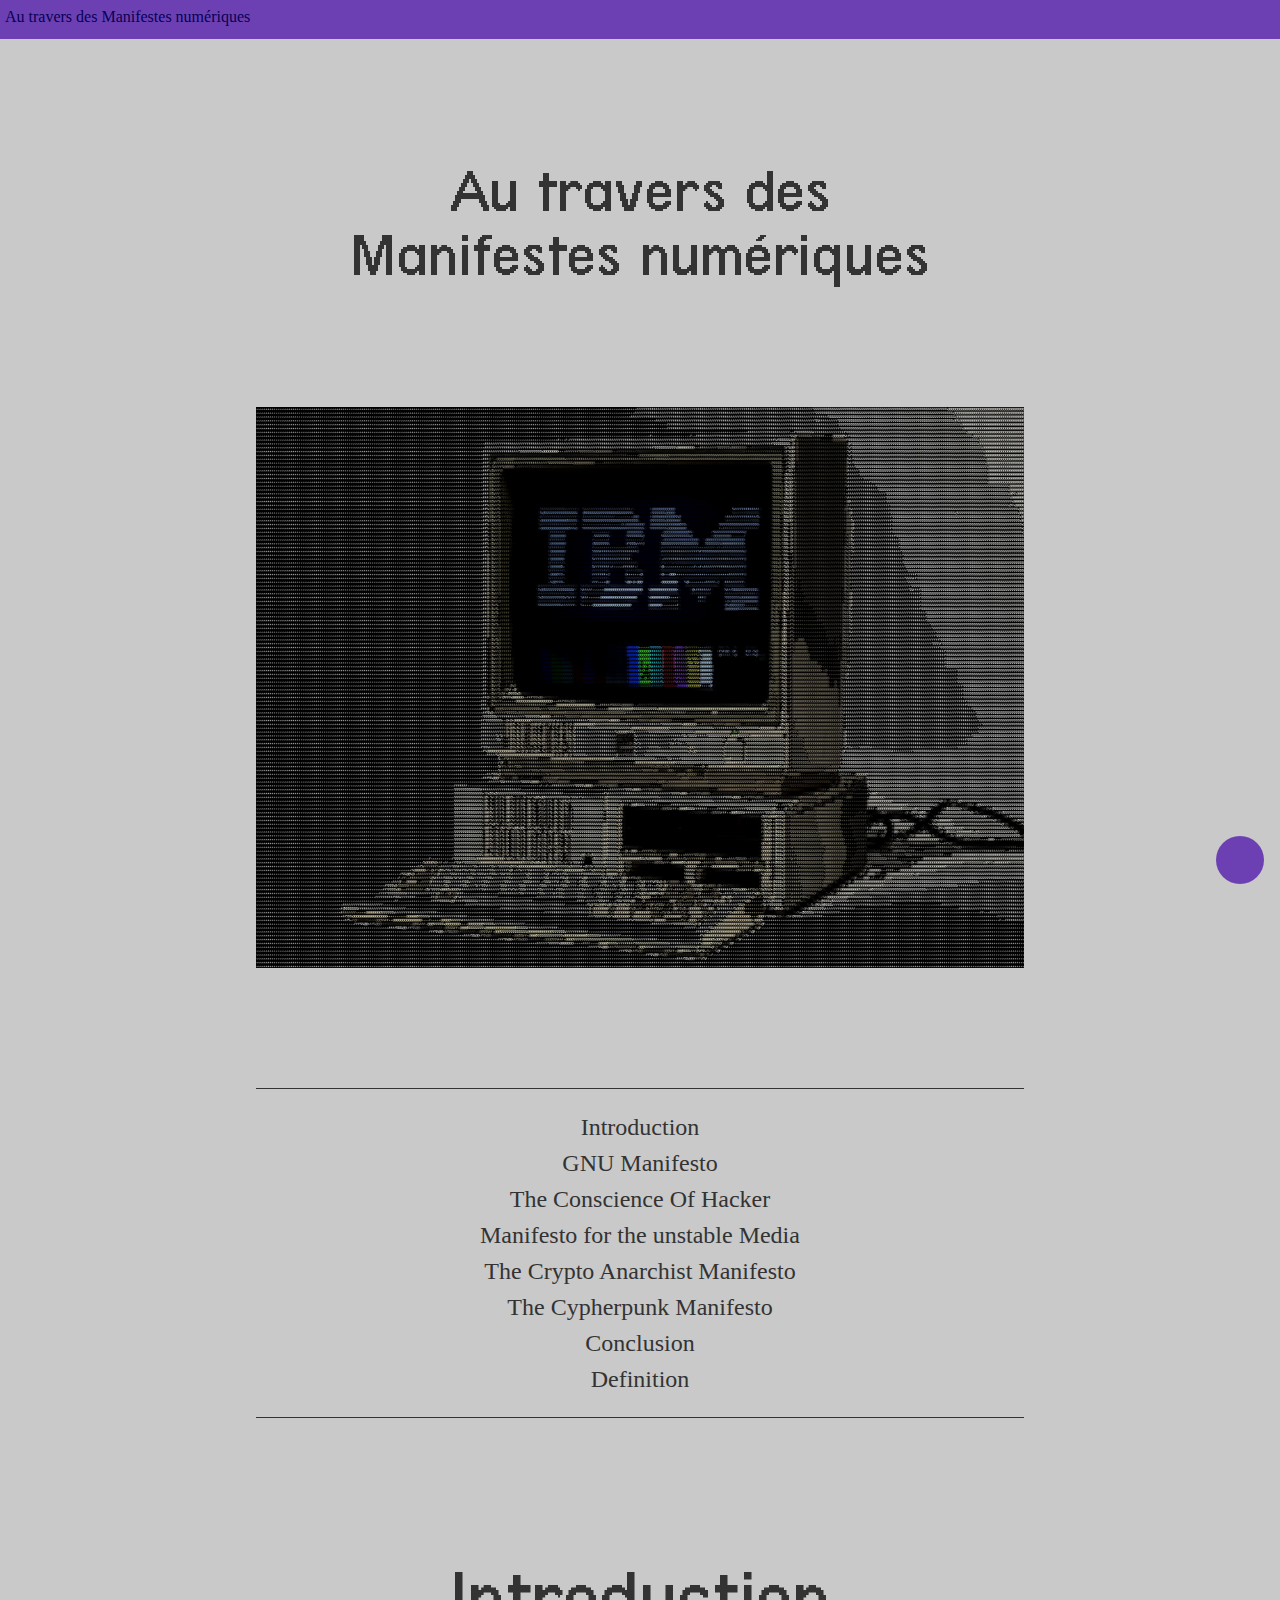
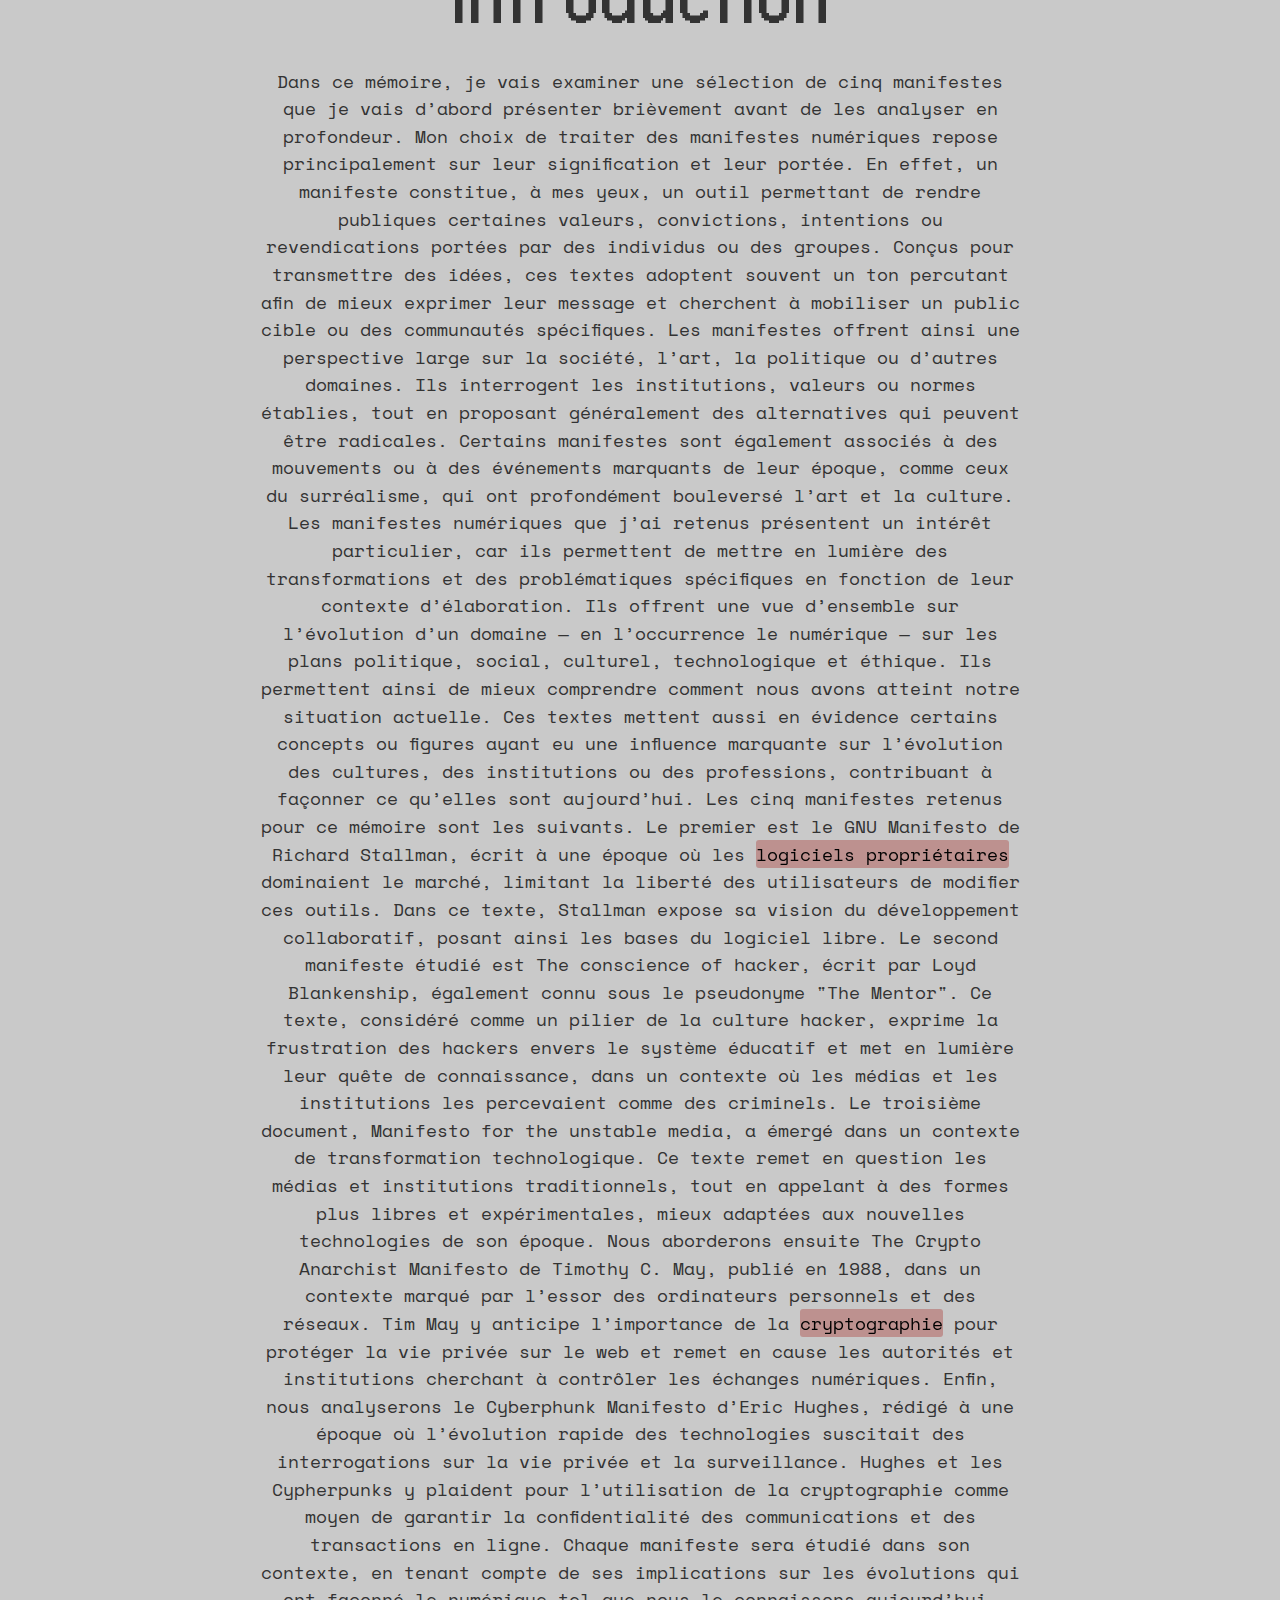
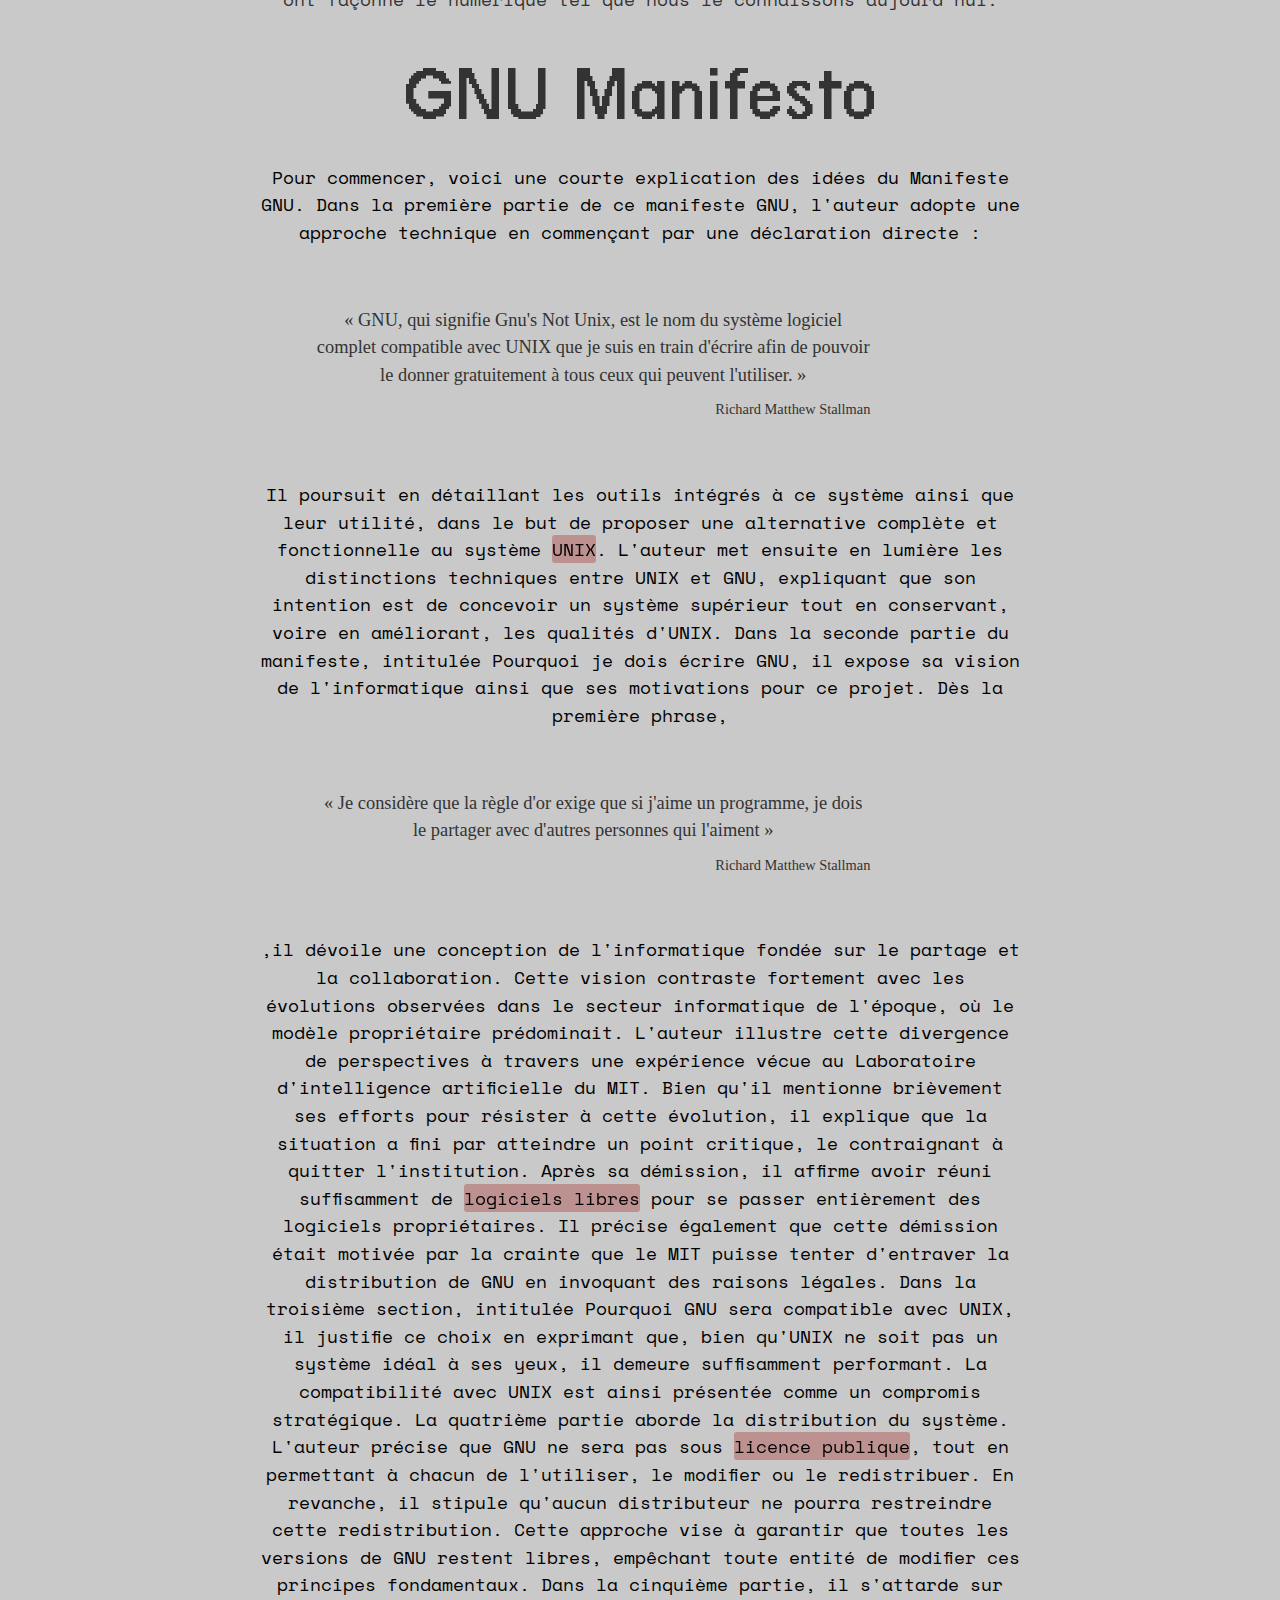
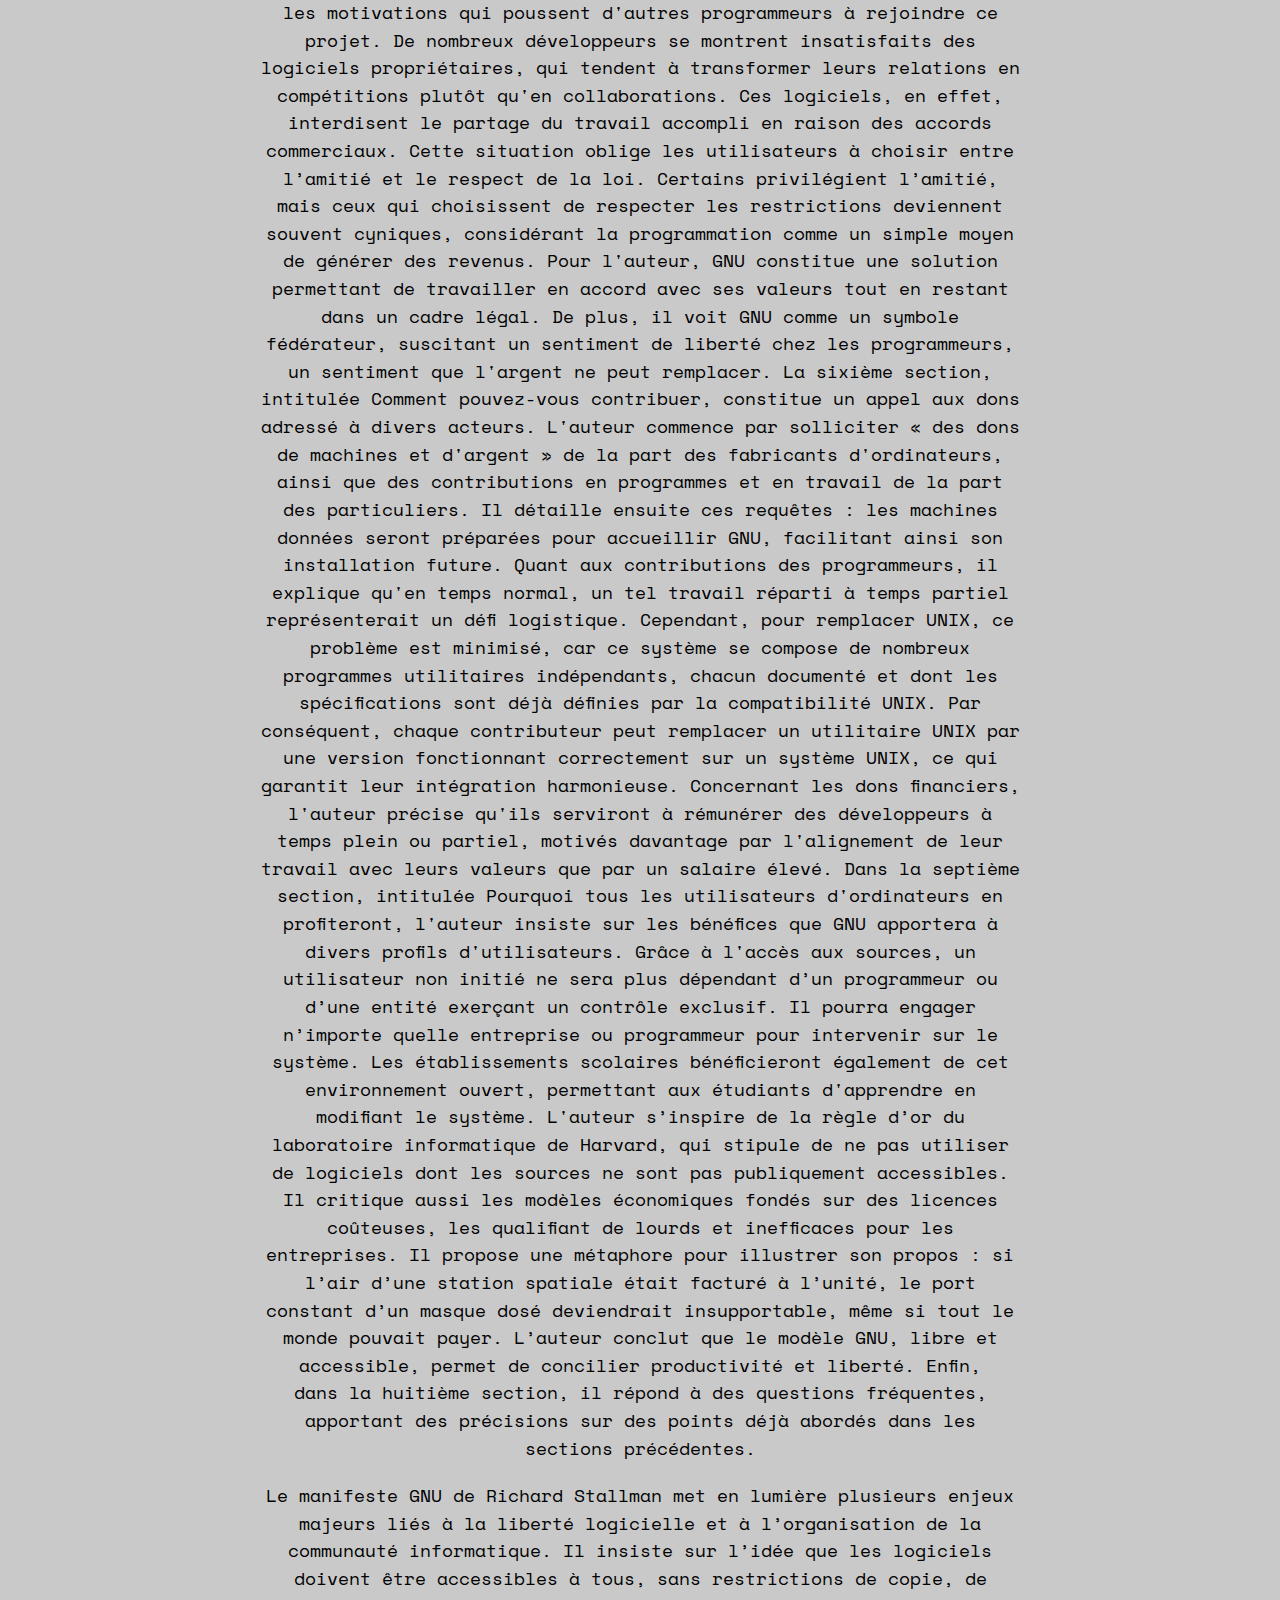
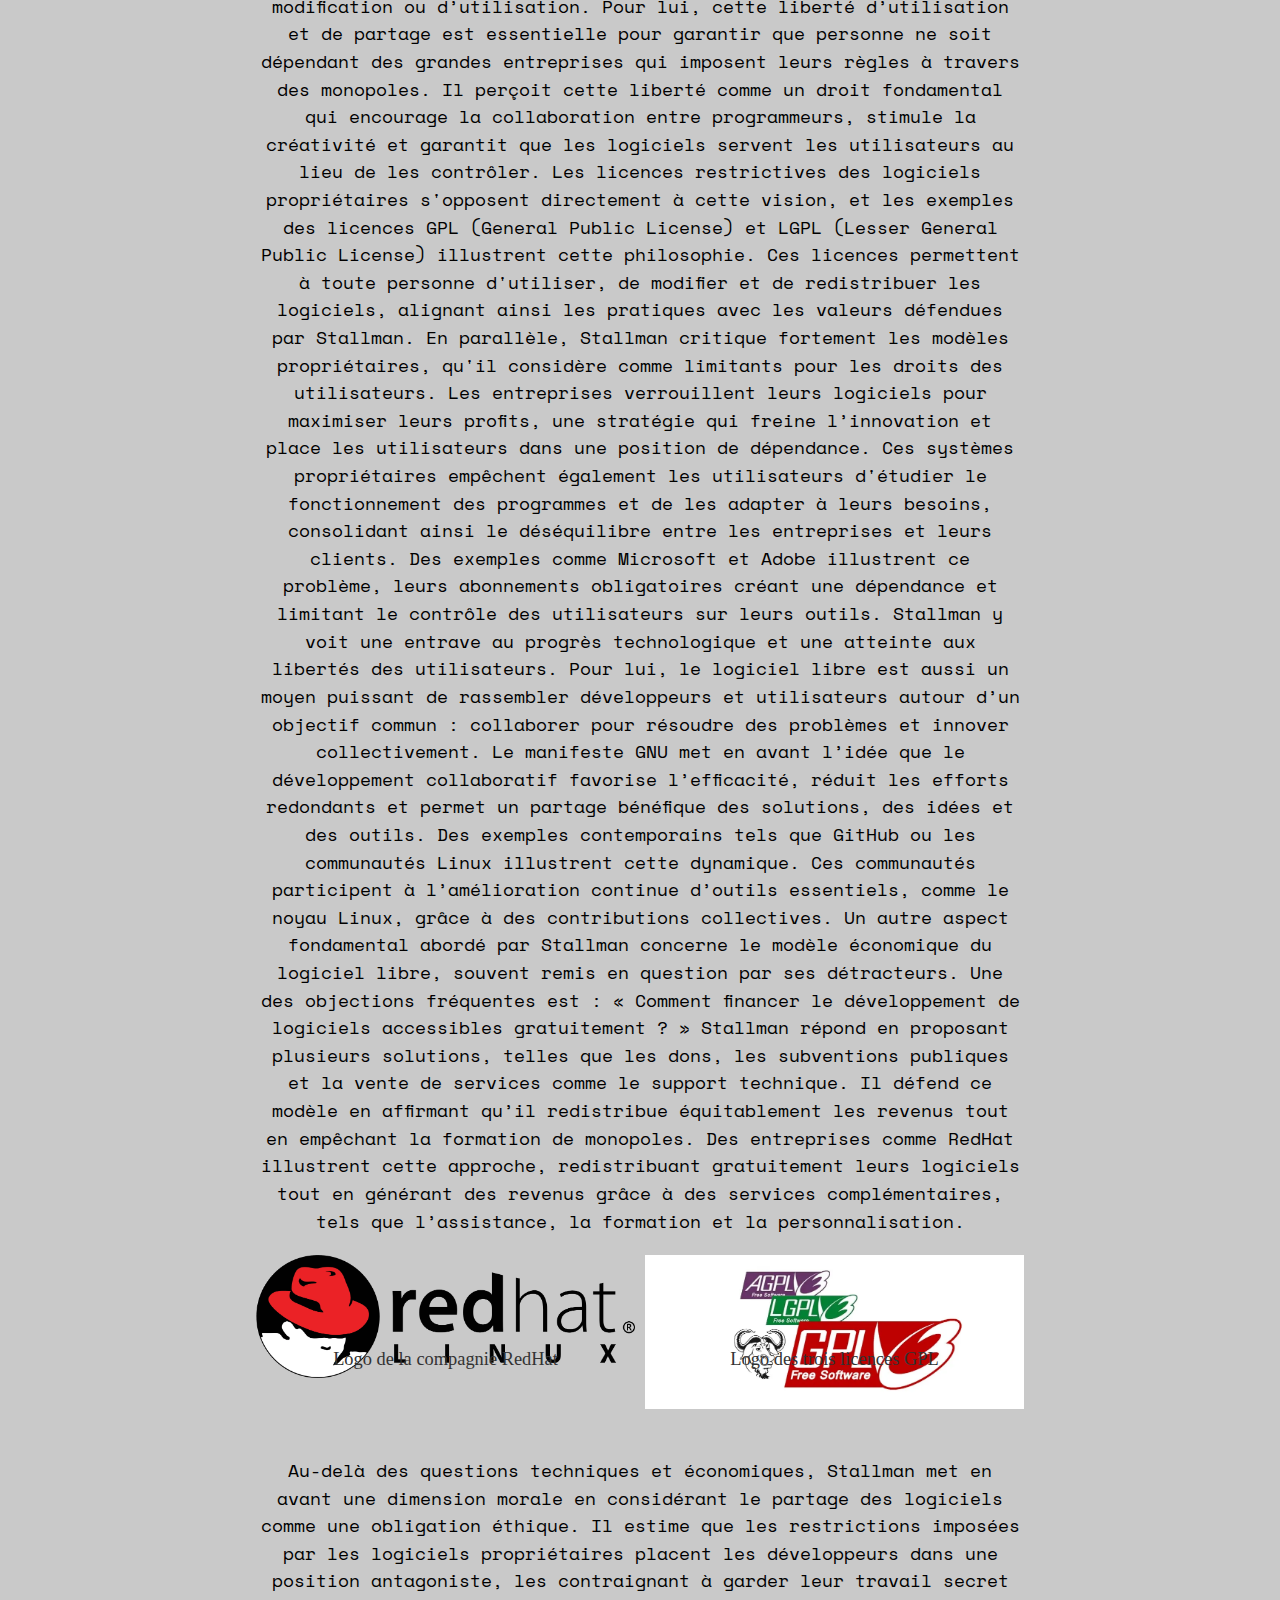
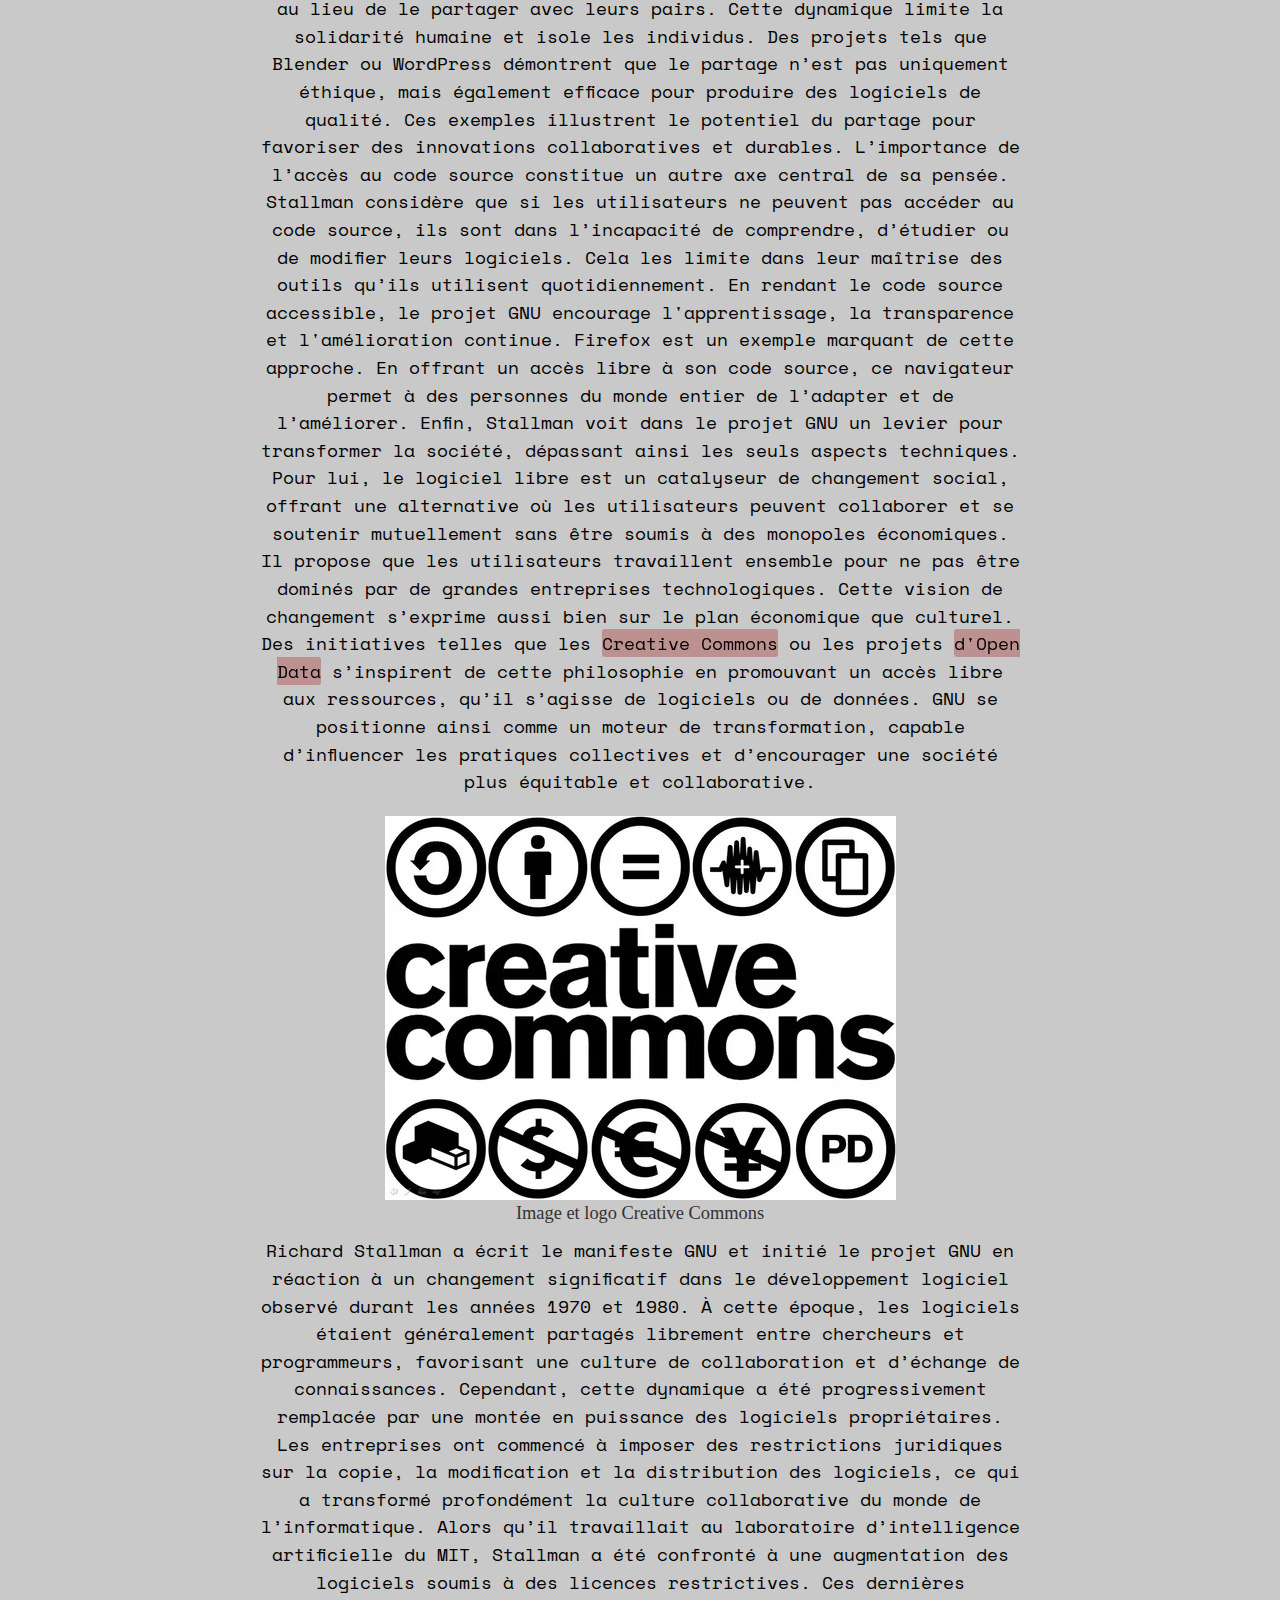
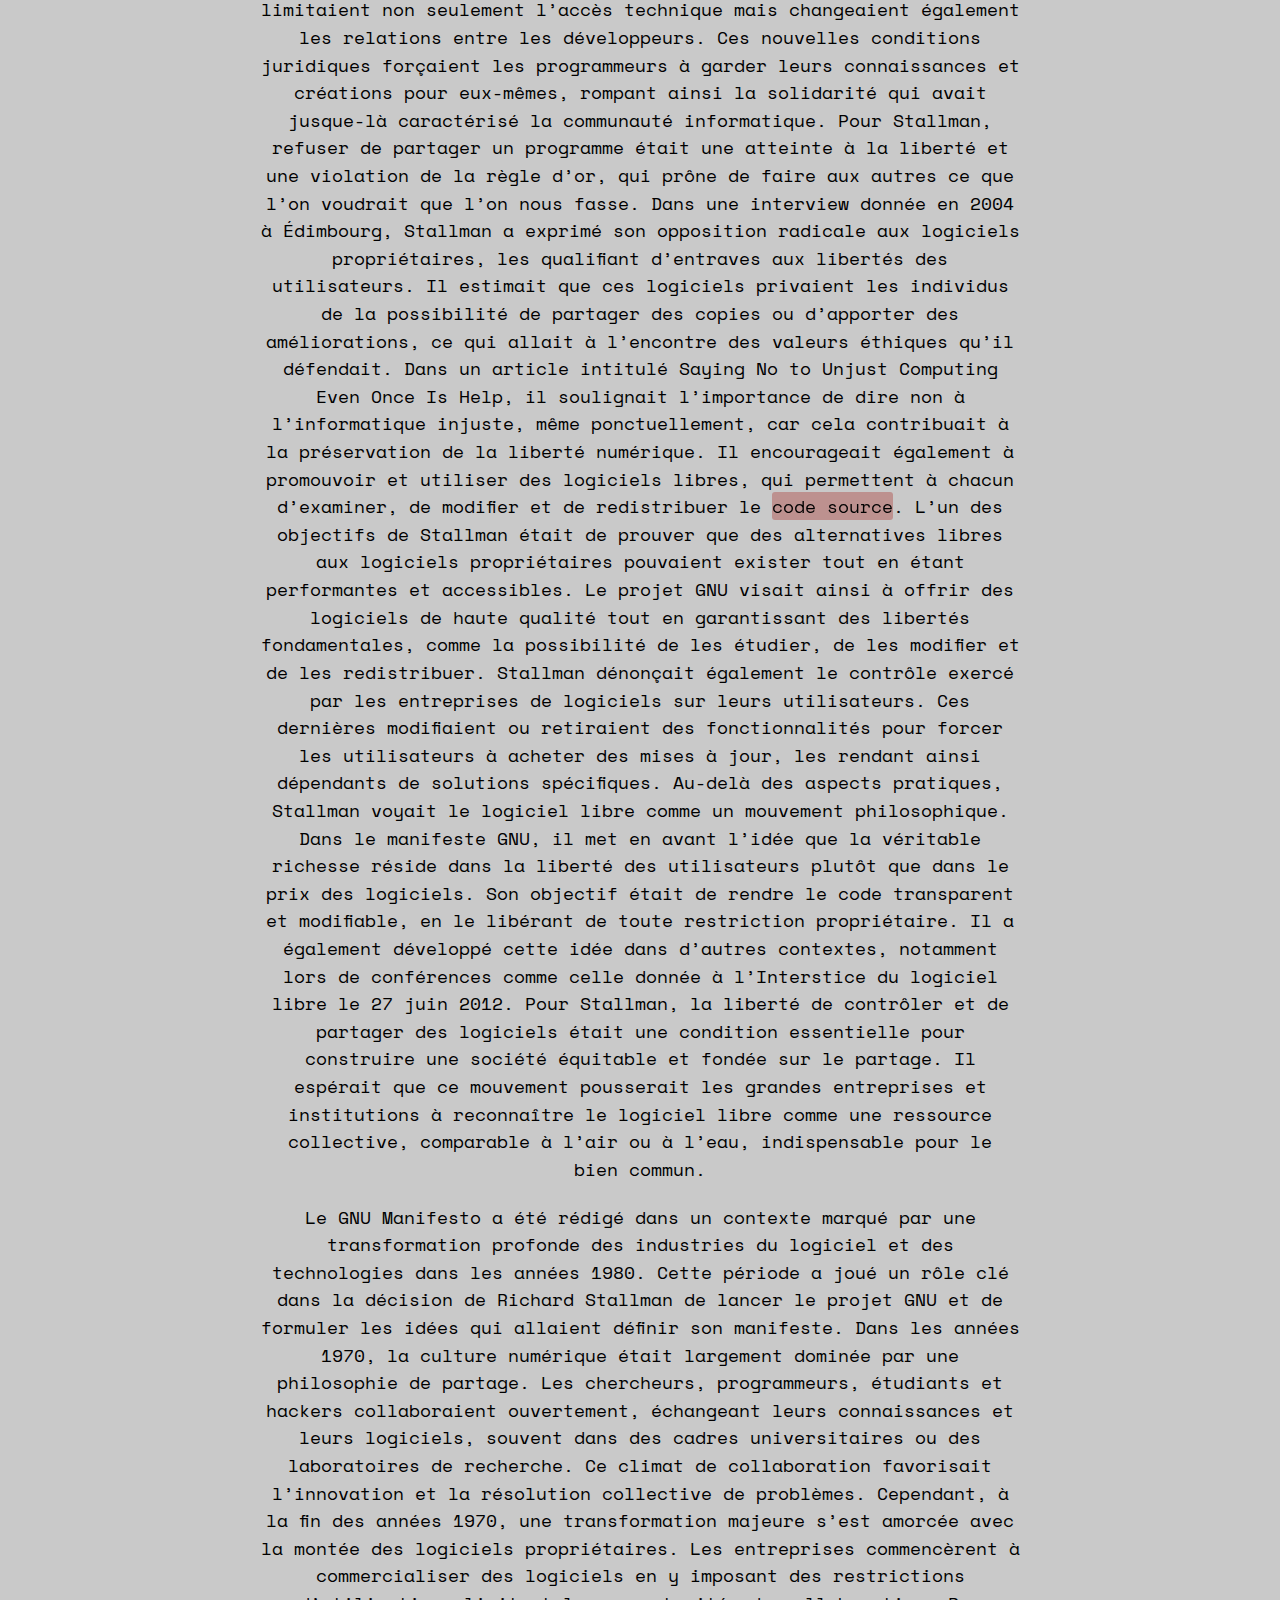
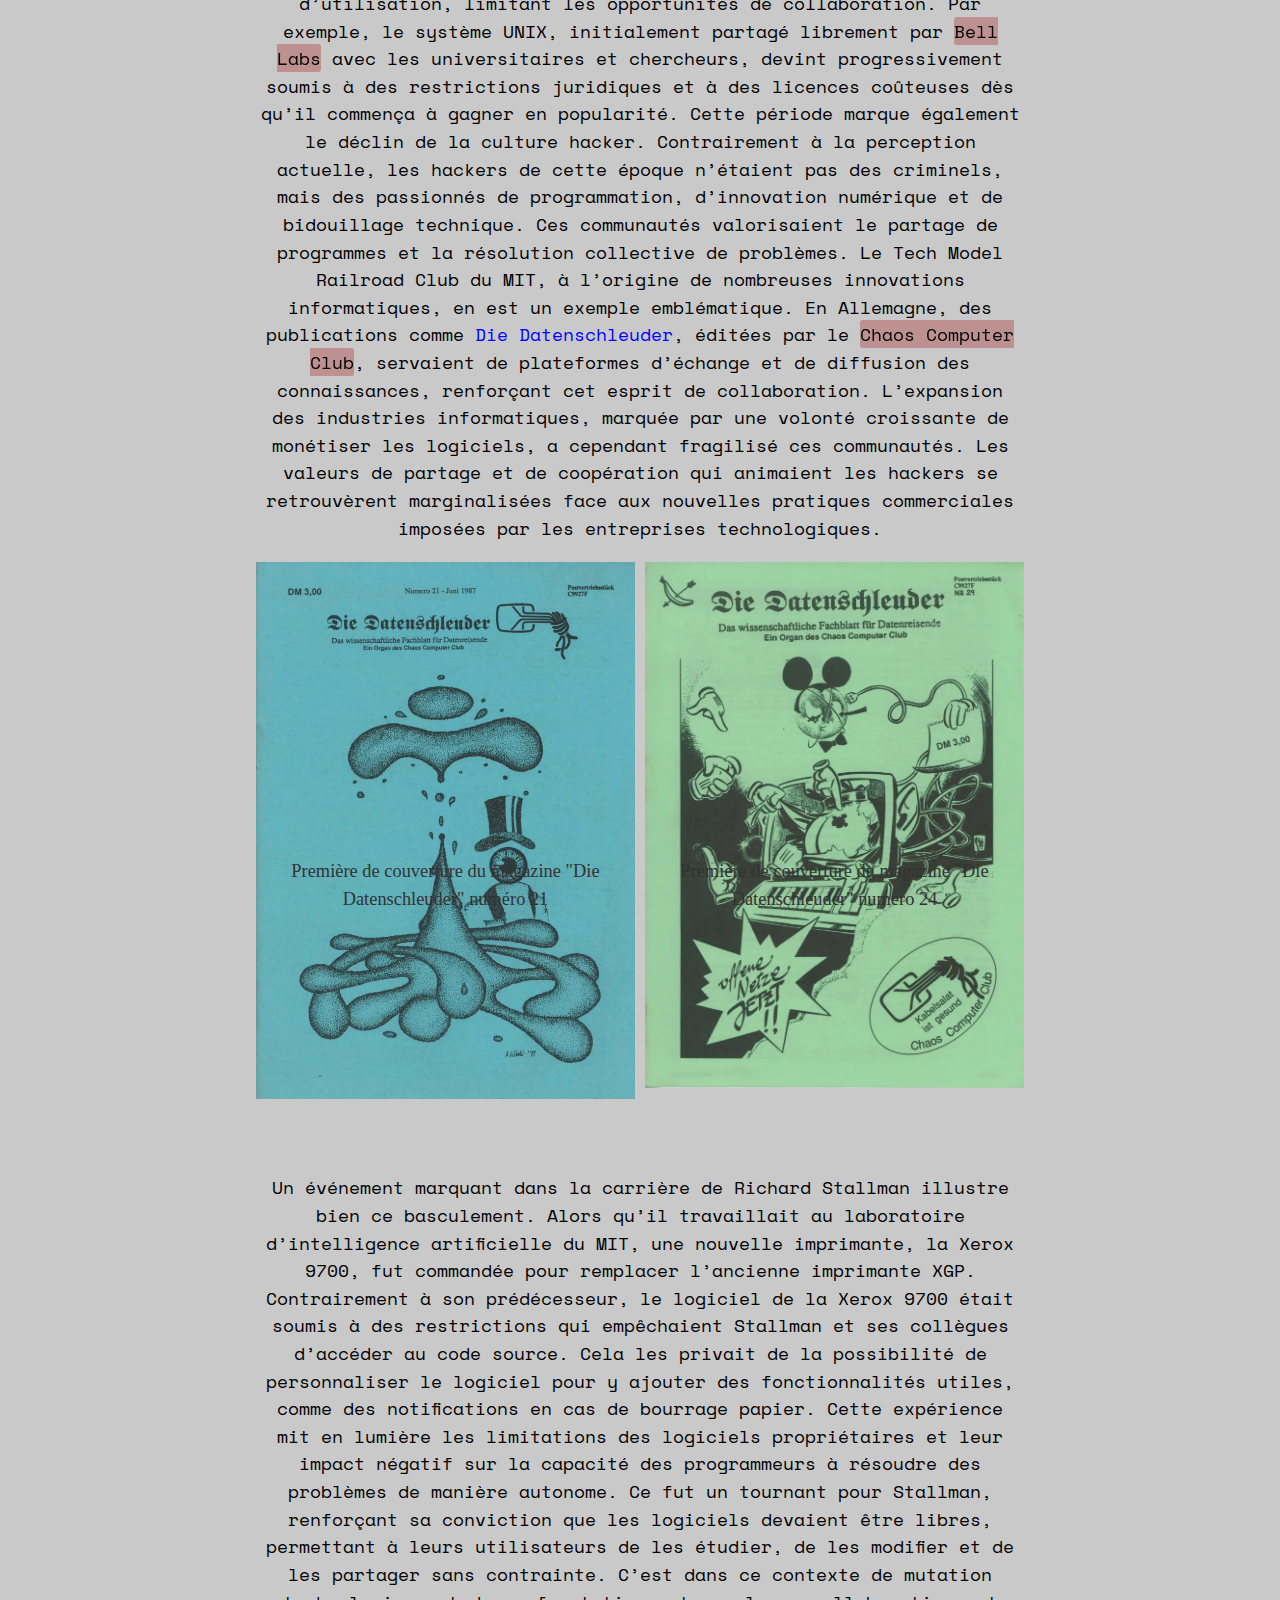
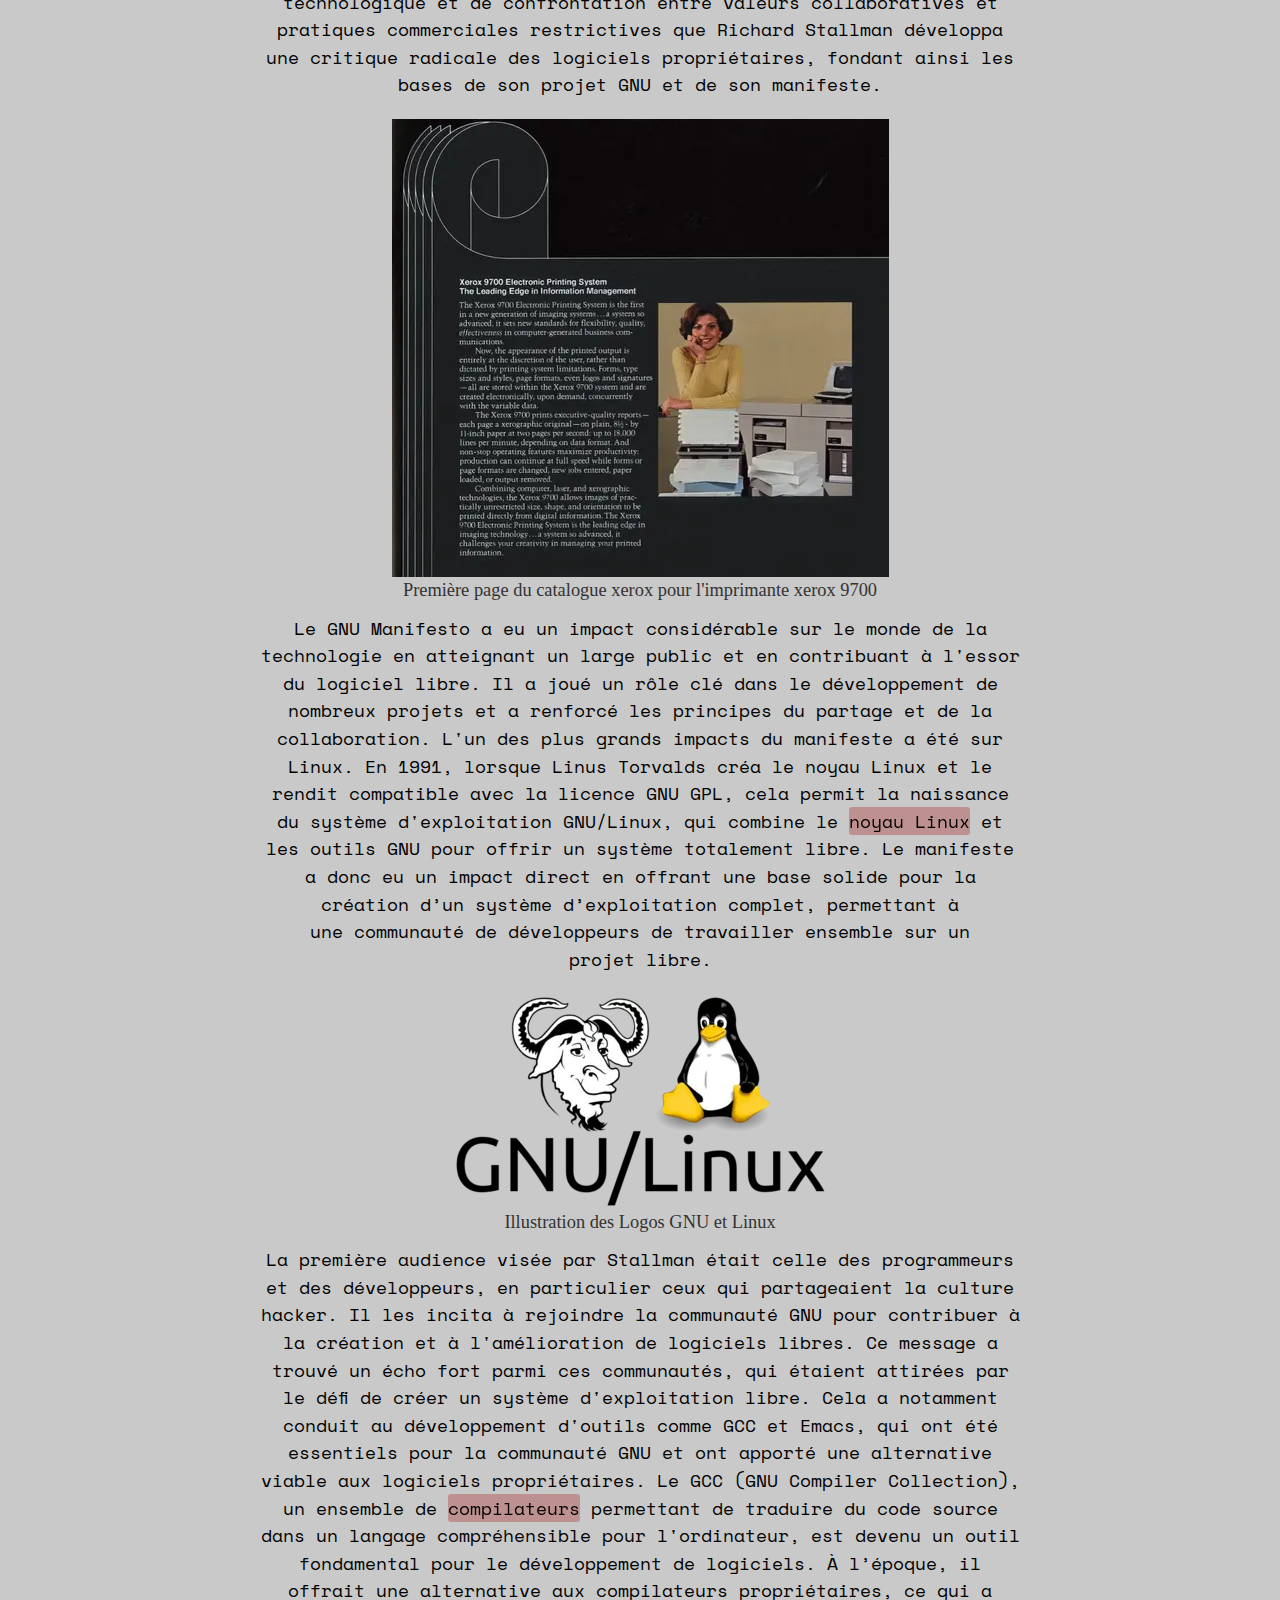
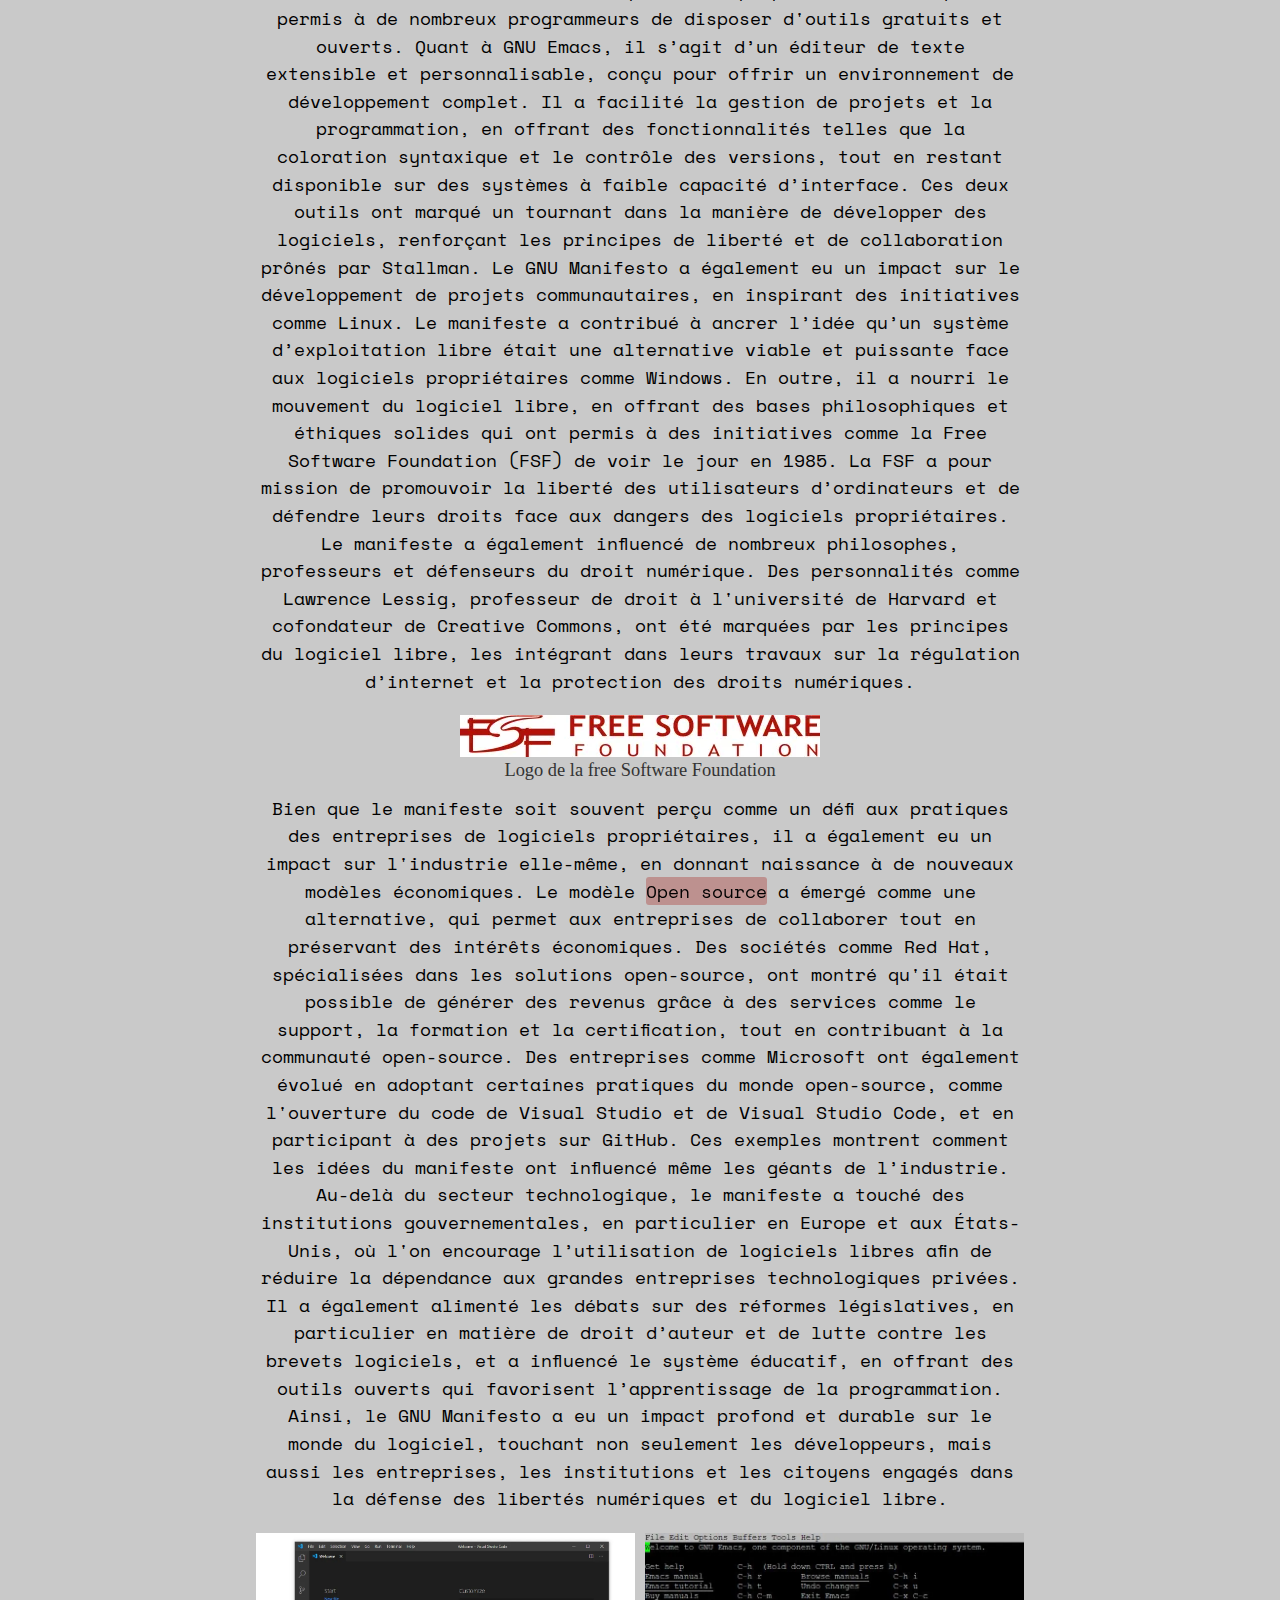
==== commit d10b1ade: "final web" ====
--- a/benoit_fage/index.html
+++ b/benoit_fage/index.html
@@ -17,7 +17,7 @@
 <body>
  
 <header class="titre-fixe">
-        <h1>Au travers des Manifestes numérique</h1>
+        <h1>Au travers des Manifestes numériques</h1>
 </header>
     
   <main id="main" role="main" class="container">
@@ -25,12 +25,12 @@
 
     <section id="header" class="header">
         
-        <h1>Au travers des Manifestes numérique</h1>
+        <h1>Au travers des Manifestes numériques</h1>
 
 
         <figure>
-            <img src="images/couverture.webp" alt="Logo" />
-            <figcaption>New fragrance by RMS</figcaption>
+            <img src="images/ibm_ascii.webp" alt="Logo" />
+            <figcaption></figcaption>
         </figure> 
         <!--
         <blockquote>
@@ -41,6 +41,14 @@
             <div class="signature">Grace Lee Boggs</div>
         </blockquote>
         -->
+
+
+
+        <!--
+            <span class="definition"></span>
+            <span class="hide"></span>
+        -->
+
     </section>
 
     <ol id="sommaire" class="sommaire">
@@ -76,7 +84,7 @@
             </a>
         </li>
         <li>
-            <a href="#notes">
+            <a href="#chapitre:7">
                 <span class="titre">Conclusion</span>
             </a>
         </li>
@@ -92,59 +100,63 @@
     
         <h2>Introduction</h2>
    
+        <p>
+            Dans ce mémoire, je vais examiner une sélection de cinq manifestes que je 
+            vais d’abord présenter brièvement avant de les analyser en profondeur. 
+            Mon choix de traiter des manifestes numériques repose principalement sur 
+            leur signification et leur portée. En effet, un manifeste constitue, 
+            à mes yeux, un outil permettant de rendre publiques certaines valeurs, 
+            convictions, intentions ou revendications portées par des individus ou 
+            des groupes. Conçus pour transmettre des idées, ces textes adoptent souvent 
+            un ton percutant afin de mieux exprimer leur message et cherchent à mobiliser 
+            un public cible ou des communautés spécifiques. Les manifestes offrent ainsi 
+            une perspective large sur la société, l’art, la politique ou d’autres domaines. 
+            Ils interrogent les institutions, valeurs ou normes établies, tout en proposant 
+            généralement des alternatives qui peuvent être radicales.
+            Certains manifestes sont également associés à des mouvements ou à des 
+            événements marquants de leur époque, comme ceux du surréalisme, qui ont 
+            profondément bouleversé l’art et la culture. 
+            Les manifestes numériques que j’ai retenus présentent un intérêt particulier, 
+            car ils permettent de mettre en lumière des transformations et des problématiques 
+            spécifiques en fonction de leur contexte d’élaboration. Ils offrent une 
+            vue d’ensemble sur l’évolution d’un domaine — en l’occurrence le numérique — 
+            sur les plans politique, social, culturel, technologique et éthique. 
+            Ils permettent ainsi de mieux comprendre comment nous avons atteint notre 
+            situation actuelle. Ces textes mettent aussi en évidence certains concepts 
+            ou figures ayant eu une influence marquante sur l’évolution des cultures, des 
+            institutions ou des professions, contribuant à façonner ce qu’elles sont 
+            aujourd’hui.
+            Les cinq manifestes retenus pour ce mémoire sont les suivants. 
+            Le premier est le GNU Manifesto de Richard Stallman, écrit à une époque où 
+            les <span class="definition">logiciels propriétaires</span><span class="hide">Les logiciels propriétaires sont des logiciels dont le code source est fermé et contrôlé par une entreprise ou un développeur. Leur utilisation, modification et distribution sont limitées par des licences spécifiques.</span> dominaient le marché, limitant la liberté des 
+            utilisateurs de modifier ces outils. Dans ce texte, Stallman expose sa vision 
+            du développement collaboratif, posant ainsi les bases du logiciel libre.
+            Le second manifeste étudié est The conscience of hacker, écrit par Loyd 
+            Blankenship, également connu sous le pseudonyme "The Mentor". 
+            Ce texte, considéré comme un pilier de la culture hacker, exprime la 
+            frustration des hackers envers le système éducatif et met en lumière leur 
+            quête de connaissance, dans un contexte où les médias et les institutions 
+            les percevaient comme des criminels.
+            Le troisième document, Manifesto for the unstable media, a émergé dans un 
+            contexte de transformation technologique. Ce texte remet en question les médias 
+            et institutions traditionnels, tout en appelant à des formes plus libres et expérimentales, 
+            mieux adaptées aux nouvelles technologies de son époque.
+            Nous aborderons ensuite The Crypto Anarchist Manifesto de Timothy C. May, 
+            publié en 1988, dans un contexte marqué par l’essor des ordinateurs 
+            personnels et des réseaux. Tim May y anticipe l’importance de la <span class="definition">cryptographie</span><span class="hide">La cryptographie est la science qui permet de sécuriser les communications et les données en les chiffrant pour empêcher tout accès non autorisé. Elle est utilisée dans les transactions en ligne, les mots de passe et la protection des informations sensibles.</span>
+            pour protéger la vie privée sur le web et remet en cause les autorités et 
+            institutions cherchant à contrôler les échanges numériques.
+            Enfin, nous analyserons le Cyberphunk Manifesto d’Eric Hughes, 
+            rédigé à une époque où l’évolution rapide des technologies suscitait des 
+            interrogations sur la vie privée et la surveillance. 
+            Hughes et les Cypherpunks y plaident pour l’utilisation de la cryptographie 
+            comme moyen de garantir la confidentialité des communications et des 
+            transactions en ligne.
+            Chaque manifeste sera étudié dans son contexte, en tenant 
+            compte de ses implications sur les évolutions qui ont façonné le numérique tel que nous le connaissons aujourd’hui.
+        </p>
+
         <!--
-        <p>Dans ce texte, nous adoptons des pratiques de tissage de réseaux
-            féministes de solidarité et de soins <sup><a href="#fn:1">(1)</a></sup>
-            à l'époque de la création de mondes hybrides en ligne et hors ligne
-            (Haraway 35f). Plus précisément, nous étudions les possibilités de
-            devenir une fédération féministe, qui accompagnent la poursuite d'un
-            projet de plateforme vidéo féministe basé sur le logiciel PeerTube
-            (tube.systerserver.net). L'idée d'installer, de maintenir et
-            d'adapter PeerTube afin de créer une plateforme vidéo féministe est née
-            de la collaboration soudée de trois serveurs féministes: <i>Anarchaserver</i>
-            (anarchaserver.org), Systerserver (systerserver.net) et Leverburns
-            (terminal.leverburns.blue).Chacun de ces serveurs utilise des logiciels
-            gratuits et open source, soutenant diverses méthodes d'organisation
-            technopolitique, comme l'hébergement multimédia dans le cloud et des
-            outils pour créer des sondages, ainsi que l'hébergement de sites web
-            cyber/technoféministes archivés. Alors que certain·e·s sysadmins,
-            impliqué·e·s dans l'installation de PeerTube, sont été déjà éngagé·e·s
-            dans deux ou même trois serveurs féministes, Anarchaserver et Lever
-            Burns ont principalement soutenu le projet avec leurs outils, tandis que
-            la plateforme PeerTube s'est réalisée via et sur Systerserver. Pour
-            cette raison, nous nous concentrons sur les pratiques entourant
-            Systerserver et sur le groupe d'administrateur·rice·s système
-            (sysadmins) activement impliqué·e·s dans le projet PeerTube. Les
-            uteur·e·s et contributeur·ice·s de ce texte sont des femmes, des
-            personnes trans et non binaires, géolocalisé·e·s en Europe, qui font
-          
-            principalement par le biais de listes de diffusion auto-hébergées,
-            d'appels vidéo <sup><a href="#fn:2">(2)</a></sup> et d'autres outils permettant des sessions de travail partagées, ainsi
-            que des réunions occasionnelles en personne lors de hackathons
-            féministes ou d'autres événements liés au projet.
-        </p>
-        -->
-
-        <p>
-            Dans ce mémoire, je vais examiner une sélection de cinq manifestes que je vais d’abord présenter brièvement avant de les analyser en profondeur. Mon choix de traiter des manifestes numériques repose principalement sur leur signification et leur portée. En effet, un manifeste constitue, à mes yeux, un outil permettant de rendre publiques certaines valeurs, convictions, intentions ou revendications portées par des individus ou des groupes. Conçus pour transmettre des idées, ces textes adoptent souvent un ton percutant afin de mieux exprimer leur message et cherchent à mobiliser un public cible ou des communautés spécifiques. Les manifestes offrent ainsi une perspective large sur la société, l’art, la politique ou d’autres domaines. Ils interrogent les institutions, valeurs ou normes établies, tout en proposant généralement des alternatives qui peuvent être radicales.
-            Certains manifestes sont également associés à des mouvements ou à des événements marquants de leur époque, comme ceux du surréalisme, qui ont profondément bouleversé l’art et la culture. Les manifestes numériques que j’ai retenus présentent un intérêt particulier, car ils permettent de mettre en lumière des transformations et des problématiques spécifiques en fonction de leur contexte d’élaboration. Ils offrent une vue d’ensemble sur l’évolution d’un domaine — en l’occurrence le numérique — sur les plans politique, social, culturel, technologique et éthique. Ils permettent ainsi de mieux comprendre comment nous avons atteint notre situation actuelle. Ces textes mettent aussi en évidence certains concepts ou figures ayant eu une influence marquante sur l’évolution des cultures, des institutions ou des professions, contribuant à façonner ce qu’elles sont aujourd’hui.
-            Les cinq manifestes retenus pour ce mémoire sont les suivants. Le premier est le GNU Manifesto de Richard Stallman, écrit à une époque où les logiciels propriétaires dominaient le marché, limitant la liberté des utilisateurs de modifier ces outils. Dans ce texte, Stallman expose sa vision du développement collaboratif, posant ainsi les bases du logiciel libre.
-            Le second manifeste étudié est The conscience of hacker, écrit par Loyd Blankenship, également connu sous le pseudonyme "The Mentor". Ce texte, considéré comme un pilier de la culture hacker, exprime la frustration des hackers envers le système éducatif et met en lumière leur quête de connaissance, dans un contexte où les médias et les institutions les percevaient comme des criminels.
-            Le troisième document, Manifesto for the unstable media, a émergé dans un contexte de transformation technologique. Ce texte remet en question les médias et institutions traditionnels, tout en appelant à des formes plus libres et expérimentales, mieux adaptées aux nouvelles technologies de son époque.
-            Nous aborderons ensuite The Crypto Anarchist Manifesto de Timothy C. May, publié en 1988, dans un contexte marqué par l’essor des ordinateurs personnels et des réseaux. Tim May y anticipe l’importance de la cryptographie pour protéger la vie privée sur le web et remet en cause les autorités et institutions cherchant à contrôler les échanges numériques.
-            Enfin, nous analyserons le Cyberphunk Manifesto d’Eric Hughes, rédigé à une époque où l’évolution rapide des technologies suscitait des interrogations sur la vie privée et la surveillance. Hughes et les Cypherpunks y plaident pour l’utilisation de la cryptographie comme moyen de garantir la confidentialité des communications et des transactions en ligne.
-            Chaque manifeste sera étudié dans son contexte, en tenant compte de ses implications sur les évolutions qui ont façonné le numérique tel que nous le connaissons aujourd’hui.
-        </p>
-
-        <!--
-        <figure id="image">
-            <img src="images/datacenter2.webp" alt="datacenter" />
-            <figcaption>Datacenter</figcaption>
-        </figure>
-        <p>
-            <span class="definition">La plateforme vidéo</span>
-            <span class="hide">Systerserver s'organise principalement par le biais de listes de diffusion auto-hébergées</span> 
-        </p>
         <div class="video-container">
             <iframe src="https://www.youtube.com/embed/cXVteLWfzQg" frameborder="0" allowfullscreen class="video"></iframe>
         </div>
@@ -157,25 +169,155 @@
 
         <p class="paragraphe">
             Pour commencer, voici une courte explication des idées du Manifeste GNU. 
-            Dans la première partie de ce manifeste GNU, l'auteur adopte une approche technique en commençant par une déclaration directe : « GNU, qui signifie Gnu's Not Unix, est le nom du système logiciel complet compatible avec UNIX que je suis en train d'écrire afin de pouvoir le donner gratuitement à tous ceux qui peuvent l'utiliser. » Il poursuit en détaillant les outils intégrés à ce système ainsi que leur utilité, dans le but de proposer une alternative complète et fonctionnelle au système UNIX.
-            L'auteur met ensuite en lumière les distinctions techniques entre UNIX et GNU, expliquant que son intention est de concevoir un système supérieur tout en conservant, voire en améliorant, les qualités d'UNIX.
-            Dans la seconde partie du manifeste, intitulée Pourquoi je dois écrire GNU, il expose sa vision de l'informatique ainsi que ses motivations pour ce projet. Dès la première phrase, « Je considère que la règle d'or exige que si j'aime un programme, je dois le partager avec d'autres personnes qui l'aiment », il dévoile une conception de l'informatique fondée sur le partage et la collaboration. Cette vision contraste fortement avec les évolutions observées dans le secteur informatique de l'époque, où le modèle propriétaire prédominait.
-            L'auteur illustre cette divergence de perspectives à travers une expérience vécue au Laboratoire d'intelligence artificielle du MIT. Bien qu'il mentionne brièvement ses efforts pour résister à cette évolution, il explique que la situation a fini par atteindre un point critique, le contraignant à quitter l'institution. Après sa démission, il affirme avoir réuni suffisamment de logiciels libres pour se passer entièrement des logiciels propriétaires. Il précise également que cette démission était motivée par la crainte que le MIT puisse tenter d'entraver la distribution de GNU en invoquant des raisons légales.
-            Dans la troisième section, intitulée Pourquoi GNU sera compatible avec UNIX, il justifie ce choix en exprimant que, bien qu'UNIX ne soit pas un système idéal à ses yeux, il demeure suffisamment performant. La compatibilité avec UNIX est ainsi présentée comme un compromis stratégique.
-            La quatrième partie aborde la distribution du système. L'auteur précise que GNU ne sera pas sous licence publique, tout en permettant à chacun de l'utiliser, le modifier ou le redistribuer. En revanche, il stipule qu'aucun distributeur ne pourra restreindre cette redistribution. Cette approche vise à garantir que toutes les versions de GNU restent libres, empêchant toute entité de modifier ces principes fondamentaux.
-            Dans la cinquième partie, il s'attarde sur les motivations qui poussent d'autres programmeurs à rejoindre ce projet. De nombreux développeurs se montrent insatisfaits des logiciels propriétaires, qui tendent à transformer leurs relations en compétitions plutôt qu'en collaborations. Ces logiciels, en effet, interdisent le partage du travail accompli en raison des accords commerciaux. Cette situation oblige les utilisateurs à choisir entre l’amitié et le respect de la loi. Certains privilégient l’amitié, mais ceux qui choisissent de respecter les restrictions deviennent souvent cyniques, considérant la programmation comme un simple moyen de générer des revenus. Pour l'auteur, GNU constitue une solution permettant de travailler en accord avec ses valeurs tout en restant dans un cadre légal. De plus, il voit GNU comme un symbole fédérateur, suscitant un sentiment de liberté chez les programmeurs, un sentiment que l'argent ne peut remplacer.
-            La sixième section, intitulée Comment pouvez-vous contribuer, constitue un appel aux dons adressé à divers acteurs. L'auteur commence par solliciter « des dons de machines et d'argent » de la part des fabricants d'ordinateurs, ainsi que des contributions en programmes et en travail de la part des particuliers. Il détaille ensuite ces requêtes : les machines données seront préparées pour accueillir GNU, facilitant ainsi son installation future. Quant aux contributions des programmeurs, il explique qu'en temps normal, un tel travail réparti à temps partiel représenterait un défi logistique. Cependant, pour remplacer UNIX, ce problème est minimisé, car ce système se compose de nombreux programmes utilitaires indépendants, chacun documenté et dont les spécifications sont déjà définies par la compatibilité UNIX. Par conséquent, chaque contributeur peut remplacer un utilitaire UNIX par une version fonctionnant correctement sur un système UNIX, ce qui garantit leur intégration harmonieuse.
-            Concernant les dons financiers, l'auteur précise qu'ils serviront à rémunérer des développeurs à temps plein ou partiel, motivés davantage par l'alignement de leur travail avec leurs valeurs que par un salaire élevé.
-            Dans la septième section, intitulée Pourquoi tous les utilisateurs d'ordinateurs en profiteront, l'auteur insiste sur les bénéfices que GNU apportera à divers profils d'utilisateurs. Grâce à l'accès aux sources, un utilisateur non initié ne sera plus dépendant d’un programmeur ou d’une entité exerçant un contrôle exclusif. Il pourra engager n’importe quelle entreprise ou programmeur pour intervenir sur le système. Les établissements scolaires bénéficieront également de cet environnement ouvert, permettant aux étudiants d'apprendre en modifiant le système. L'auteur s’inspire de la règle d’or du laboratoire informatique de Harvard, qui stipule de ne pas utiliser de logiciels dont les sources ne sont pas publiquement accessibles.
-            Il critique aussi les modèles économiques fondés sur des licences coûteuses, les qualifiant de lourds et inefficaces pour les entreprises. Il propose une métaphore pour illustrer son propos : si l’air d’une station spatiale était facturé à l’unité, le port constant d’un masque dosé deviendrait insupportable, même si tout le monde pouvait payer. L’auteur conclut que le modèle GNU, libre et accessible, permet de concilier productivité et liberté.
-            Enfin, dans la huitième section, il répond à des questions fréquentes, apportant des précisions sur des points déjà abordés dans les sections précédentes.
-        </p>
-
-        <p class="paragraphe">
-            Le manifeste GNU de Richard Stallman met en lumière plusieurs enjeux majeurs liés à la liberté logicielle et à l’organisation de la communauté informatique. Il insiste sur l’idée que les logiciels doivent être accessibles à tous, sans restrictions de copie, de modification ou d’utilisation. Pour lui, cette liberté d’utilisation et de partage est essentielle pour garantir que personne ne soit dépendant des grandes entreprises qui imposent leurs règles à travers des monopoles. Il perçoit cette liberté comme un droit fondamental qui encourage la collaboration entre programmeurs, stimule la créativité et garantit que les logiciels servent les utilisateurs au lieu de les contrôler. Les licences restrictives des logiciels propriétaires s'opposent directement à cette vision, et les exemples des licences GPL (General Public License) et LGPL (Lesser General Public License) illustrent cette philosophie. Ces licences permettent à toute personne d'utiliser, de modifier et de redistribuer les logiciels, alignant ainsi les pratiques avec les valeurs défendues par Stallman.
-            En parallèle, Stallman critique fortement les modèles propriétaires, qu'il considère comme limitants pour les droits des utilisateurs. Les entreprises verrouillent leurs logiciels pour maximiser leurs profits, une stratégie qui freine l’innovation et place les utilisateurs dans une position de dépendance. Ces systèmes propriétaires empêchent également les utilisateurs d'étudier le fonctionnement des programmes et de les adapter à leurs besoins, consolidant ainsi le déséquilibre entre les entreprises et leurs clients. Des exemples comme Microsoft et Adobe illustrent ce problème, leurs abonnements obligatoires créant une dépendance et limitant le contrôle des utilisateurs sur leurs outils. Stallman y voit une entrave au progrès technologique et une atteinte aux libertés des utilisateurs.
-            Pour lui, le logiciel libre est aussi un moyen puissant de rassembler développeurs et utilisateurs autour d’un objectif commun : collaborer pour résoudre des problèmes et innover collectivement. Le manifeste GNU met en avant l’idée que le développement collaboratif favorise l’efficacité, réduit les efforts redondants et permet un partage bénéfique des solutions, des idées et des outils. Des exemples contemporains tels que GitHub ou les communautés Linux illustrent cette dynamique. Ces communautés participent à l’amélioration continue d’outils essentiels, comme le noyau Linux, grâce à des contributions collectives.
-            Un autre aspect fondamental abordé par Stallman concerne le modèle économique du logiciel libre, souvent remis en question par ses détracteurs. Une des objections fréquentes est : « Comment financer le développement de logiciels accessibles gratuitement ? » Stallman répond en proposant plusieurs solutions, telles que les dons, les subventions publiques et la vente de services comme le support technique. Il défend ce modèle en affirmant qu’il redistribue équitablement les revenus tout en empêchant la formation de monopoles. Des entreprises comme RedHat illustrent cette approche, redistribuant gratuitement leurs logiciels tout en générant des revenus grâce à des services complémentaires, tels que l’assistance, la formation et la personnalisation.
+            Dans la première partie de ce manifeste GNU, l'auteur adopte une approche technique en commençant par une déclaration directe : 
+
+        </p>
+            <blockquote>
+                « GNU, qui signifie Gnu's Not Unix, est le nom du système logiciel complet compatible avec UNIX que je suis en train d'écrire afin de pouvoir le donner gratuitement à tous ceux qui peuvent l'utiliser. » 
+                <div class="signature">Richard Matthew Stallman</div>
+            </blockquote>
+
+        <p class="paragraphe">
+            Il poursuit en détaillant les outils intégrés à ce système ainsi que leur 
+            utilité, dans le but de proposer une alternative complète et fonctionnelle 
+                    au système <span class="definition">UNIX</span><span class="hide">UNIX est un système d'exploitation multitâche et multi-utilisateur développé dans les années 1970. Il est connu pour sa stabilité, sa sécurité et son architecture modulaire. De nombreux systèmes modernes, comme Linux et macOS, sont basés sur UNIX</span>.
+            L'auteur met ensuite en lumière les distinctions techniques entre UNIX et GNU, 
+            expliquant que son intention est de concevoir un système supérieur tout en 
+            conservant, voire en améliorant, les qualités d'UNIX.
+            Dans la seconde partie du manifeste, intitulée Pourquoi je dois écrire GNU, 
+            il expose sa vision de l'informatique ainsi que ses motivations pour ce projet. 
+            Dès la première phrase, 
+        </p>
+
+        <blockquote>
+            « Je considère que la règle d'or exige que si j'aime un programme, je dois le partager avec d'autres personnes qui l'aiment » 
+            <div class="signature">Richard Matthew Stallman</div>
+        </blockquote>
+
+        <p class="paragraphe">
+            ,il dévoile 
+            une conception de l'informatique fondée sur le partage et la collaboration. 
+            Cette vision contraste fortement avec les évolutions observées dans le secteur 
+            informatique de l'époque, où le modèle propriétaire prédominait.
+            L'auteur illustre cette divergence de perspectives à travers une expérience vécue 
+            au Laboratoire d'intelligence artificielle du MIT. Bien qu'il mentionne brièvement 
+            ses efforts pour résister à cette évolution, il explique que la situation a fini 
+            par atteindre un point critique, le contraignant à quitter l'institution. 
+            Après sa démission, il affirme avoir réuni suffisamment de <span class="definition">logiciels libres</span> <span class="hide">Un logiciel libre est un logiciel dont le code source est accessible, modifiable et distribuable librement. Il respecte les 4 libertés définies par la Free Software Foundation (FSF) : exécuter, étudier, modifier et partager le logiciel.</span> pour 
+            se passer entièrement des logiciels propriétaires. 
+            Il précise également que cette démission était motivée par la crainte que le 
+            MIT puisse tenter d'entraver la distribution de GNU en invoquant des raisons 
+            légales.
+            Dans la troisième section, intitulée Pourquoi GNU sera compatible avec UNIX, 
+            il justifie ce choix en exprimant que, bien qu'UNIX ne soit pas un système idéal 
+            à ses yeux, il demeure suffisamment performant. La compatibilité avec UNIX est 
+            ainsi présentée comme un compromis stratégique.
+            La quatrième partie aborde la distribution du système. L'auteur précise que GNU 
+            ne sera pas sous <span class="definition">licence publique</span><span class="hide">Une licence publique est un type de licence qui permet à tout le monde d'utiliser, modifier et partager un logiciel ou une œuvre sous certaines conditions. Elle est souvent utilisée pour les logiciels libres et open source.</span>, tout en permettant à chacun de l'utiliser, 
+            le modifier ou le redistribuer. En revanche, il stipule qu'aucun distributeur ne 
+            pourra restreindre cette redistribution. Cette approche vise à garantir que 
+            toutes les versions de GNU restent libres, empêchant toute entité de modifier 
+            ces principes fondamentaux.
+            Dans la cinquième partie, il s'attarde sur les motivations qui poussent d'autres 
+            programmeurs à rejoindre ce projet. De nombreux développeurs se montrent 
+            insatisfaits des logiciels propriétaires, qui tendent à transformer leurs 
+            relations en compétitions plutôt qu'en collaborations. 
+            Ces logiciels, en effet, interdisent le partage du travail accompli en raison 
+            des accords commerciaux. Cette situation oblige les utilisateurs à choisir 
+            entre l’amitié et le respect de la loi. Certains privilégient l’amitié, 
+            mais ceux qui choisissent de respecter les restrictions deviennent souvent cyniques, 
+            considérant la programmation comme un simple moyen de générer des revenus. 
+            Pour l'auteur, GNU constitue une solution permettant de travailler en accord 
+            avec ses valeurs tout en restant dans un cadre légal. De plus, il voit GNU 
+            comme un symbole fédérateur, suscitant un sentiment de liberté chez les 
+            programmeurs, un sentiment que l'argent ne peut remplacer.
+            La sixième section, intitulée Comment pouvez-vous contribuer, constitue un 
+            appel aux dons adressé à divers acteurs. L'auteur commence par solliciter 
+            « des dons de machines et d'argent » de la part des fabricants d'ordinateurs, 
+            ainsi que des contributions en programmes et en travail de la part 
+            des particuliers. Il détaille ensuite ces requêtes : les machines données seront 
+            préparées pour accueillir GNU, facilitant ainsi son installation future. 
+            Quant aux contributions des programmeurs, il explique qu'en temps normal, 
+            un tel travail réparti à temps partiel représenterait un défi logistique. 
+            Cependant, pour remplacer UNIX, ce problème est minimisé, car ce système se 
+            compose de nombreux programmes utilitaires indépendants, chacun documenté et 
+            dont les spécifications sont déjà définies par la compatibilité UNIX. 
+            Par conséquent, chaque contributeur peut remplacer un utilitaire UNIX par 
+            une version fonctionnant correctement sur un système UNIX, ce qui garantit 
+            leur intégration harmonieuse.
+            Concernant les dons financiers, l'auteur précise qu'ils serviront à rémunérer 
+            des développeurs à temps plein ou partiel, motivés davantage par l'alignement 
+            de leur travail avec leurs valeurs que par un salaire élevé.
+            Dans la septième section, intitulée Pourquoi tous les utilisateurs d'ordinateurs 
+            en profiteront, l'auteur insiste sur les bénéfices que GNU apportera à 
+            divers profils d'utilisateurs. Grâce à l'accès aux sources, un utilisateur 
+            non initié ne sera plus dépendant d’un programmeur ou d’une entité exerçant 
+            un contrôle exclusif. Il pourra engager n’importe quelle entreprise 
+            ou programmeur pour intervenir sur le système. 
+            Les établissements scolaires bénéficieront également de cet environnement ouvert, 
+            permettant aux étudiants d'apprendre en modifiant le système. 
+            L'auteur s’inspire de la règle d’or du laboratoire informatique de Harvard, 
+            qui stipule de ne pas utiliser de logiciels dont les sources ne sont pas 
+            publiquement accessibles.
+            Il critique aussi les modèles économiques fondés sur des licences coûteuses, 
+            les qualifiant de lourds et inefficaces pour les entreprises. 
+            Il propose une métaphore pour illustrer son propos : si l’air d’une station 
+            spatiale était facturé à l’unité, le port constant d’un masque dosé deviendrait 
+            insupportable, même si tout le monde pouvait payer. 
+            L’auteur conclut que le modèle GNU, libre et accessible, permet de concilier 
+            productivité et liberté.
+            Enfin, dans la huitième section, il répond à des questions fréquentes, 
+            apportant des précisions sur des points déjà abordés dans les sections 
+            précédentes.
+        </p>
+
+        <p class="paragraphe">
+            Le manifeste GNU de Richard Stallman met en lumière plusieurs enjeux majeurs 
+            liés à la liberté logicielle et à l’organisation de la communauté informatique. 
+            Il insiste sur l’idée que les logiciels doivent être accessibles à tous, sans 
+            restrictions de copie, de modification ou d’utilisation. 
+            Pour lui, cette liberté d’utilisation et de partage est essentielle pour garantir 
+            que personne ne soit dépendant des grandes entreprises qui imposent leurs règles 
+            à travers des monopoles. 
+            Il perçoit cette liberté comme un droit fondamental qui encourage la collaboration 
+            entre programmeurs, stimule la créativité et garantit que les logiciels servent 
+            les utilisateurs au lieu de les contrôler. Les licences restrictives des logiciels 
+            propriétaires s'opposent directement à cette vision, et les exemples des 
+            licences GPL (General Public License) et LGPL (Lesser General Public License) 
+            illustrent cette philosophie. Ces licences permettent à toute personne d'utiliser, 
+            de modifier et de redistribuer les logiciels, alignant ainsi les pratiques avec 
+            les valeurs défendues par Stallman.
+            En parallèle, Stallman critique fortement les modèles propriétaires, qu'il 
+            considère comme limitants pour les droits des utilisateurs. 
+            Les entreprises verrouillent leurs logiciels pour maximiser leurs profits, 
+            une stratégie qui freine l’innovation et place les utilisateurs dans une 
+            position de dépendance. 
+            Ces systèmes propriétaires empêchent également les utilisateurs d'étudier le 
+            fonctionnement des programmes et de les adapter à leurs besoins, consolidant 
+            ainsi le déséquilibre entre les entreprises et leurs clients. Des exemples 
+            comme Microsoft et Adobe illustrent ce problème, leurs abonnements obligatoires 
+            créant une dépendance et limitant le contrôle des utilisateurs sur leurs outils. 
+            Stallman y voit une entrave au progrès technologique et une atteinte aux libertés 
+            des utilisateurs.
+            Pour lui, le logiciel libre est aussi un moyen puissant de rassembler développeurs 
+            et utilisateurs autour d’un objectif commun : collaborer pour résoudre des problèmes 
+            et innover collectivement. Le manifeste GNU met en avant l’idée que le 
+            développement collaboratif favorise l’efficacité, réduit les efforts redondants 
+            et permet un partage bénéfique des solutions, des idées et des outils. 
+            Des exemples contemporains tels que GitHub ou les communautés Linux illustrent 
+            cette dynamique. Ces communautés participent à l’amélioration continue d’outils 
+            essentiels, comme le noyau Linux, grâce à des contributions collectives.
+            Un autre aspect fondamental abordé par Stallman concerne le modèle économique 
+            du logiciel libre, souvent remis en question par ses détracteurs. 
+            Une des objections fréquentes est : 
+            « Comment financer le développement de logiciels accessibles gratuitement ? » 
+            Stallman répond en proposant plusieurs solutions, telles que les dons, 
+            les subventions publiques et la vente de services comme le support technique. 
+            Il défend ce modèle en affirmant qu’il redistribue équitablement les revenus 
+            tout en empêchant la formation de monopoles. Des entreprises comme RedHat illustrent 
+            cette approche, redistribuant gratuitement leurs logiciels tout en générant des 
+            revenus grâce à des services complémentaires, tels que l’assistance, 
+            la formation et la personnalisation.
         </p>
 
         <div class= "Two-grid">
@@ -186,11 +328,38 @@
         </div> 
 
         <p class="paragraphe">
-            Au-delà des questions techniques et économiques, Stallman met en avant une dimension morale en considérant le partage des logiciels comme une obligation éthique. Il estime que les restrictions imposées par les logiciels propriétaires placent les développeurs dans une position antagoniste, les contraignant à garder leur travail secret au lieu de le partager avec leurs pairs. Cette dynamique limite la solidarité humaine et isole les individus. Des projets tels que Blender ou WordPress démontrent que le partage n’est pas uniquement éthique, mais également efficace pour produire des logiciels de qualité. Ces exemples illustrent le potentiel du partage pour favoriser des innovations collaboratives et durables.
-            L’importance de l’accès au code source constitue un autre axe central de sa pensée. Stallman considère que si les utilisateurs ne peuvent pas accéder au code source, ils sont dans l’incapacité de comprendre, d’étudier ou de modifier leurs logiciels. Cela les limite dans leur maîtrise des outils qu’ils utilisent quotidiennement. En rendant le code source accessible, le projet GNU encourage l'apprentissage, la transparence et l'amélioration continue. Firefox est un exemple marquant de cette approche. En offrant un accès libre à son code source, ce navigateur permet à des personnes du monde entier de l’adapter et de l’améliorer.
-            Enfin, Stallman voit dans le projet GNU un levier pour transformer la société, dépassant ainsi les seuls aspects techniques. Pour lui, le logiciel libre est un catalyseur de changement social, offrant une alternative où les utilisateurs peuvent collaborer et se soutenir mutuellement sans être soumis à des monopoles économiques. Il propose que les utilisateurs travaillent ensemble pour ne pas être dominés par de grandes entreprises technologiques. Cette vision de changement s’exprime aussi bien sur le plan économique que culturel. Des initiatives telles que les Creative Commons ou les projets d’Open Data s’inspirent de cette philosophie en promouvant un accès libre aux ressources, qu’il s’agisse de logiciels ou de données. GNU se positionne ainsi comme un moteur de transformation, capable d’influencer les pratiques collectives et d’encourager une société plus équitable et collaborative.
-        </p>
-
+            Au-delà des questions techniques et économiques, Stallman met en avant une 
+            dimension morale en considérant le partage des logiciels comme une obligation 
+            éthique. Il estime que les restrictions imposées par les logiciels propriétaires 
+            placent les développeurs dans une position antagoniste, les contraignant à garder 
+            leur travail secret au lieu de le partager avec leurs pairs. 
+            Cette dynamique limite la solidarité humaine et isole les individus. 
+            Des projets tels que Blender ou WordPress démontrent que le partage n’est pas 
+            uniquement éthique, mais également efficace pour produire des logiciels de 
+            qualité. Ces exemples illustrent le potentiel du partage pour favoriser des 
+            innovations collaboratives et durables.
+            L’importance de l’accès au code source constitue un autre axe central de sa 
+            pensée. 
+            Stallman considère que si les utilisateurs ne peuvent pas accéder au code source, 
+            ils sont dans l’incapacité de comprendre, d’étudier ou de modifier leurs logiciels. 
+            Cela les limite dans leur maîtrise des outils qu’ils utilisent quotidiennement. 
+            En rendant le code source accessible, le projet GNU encourage l'apprentissage, 
+            la transparence et l'amélioration continue. Firefox est un exemple marquant 
+            de cette approche. En offrant un accès libre à son code source, ce navigateur 
+            permet à des personnes du monde entier de l’adapter et de l’améliorer.
+            Enfin, Stallman voit dans le projet GNU un levier pour transformer la société, 
+            dépassant ainsi les seuls aspects techniques. Pour lui, le logiciel libre est 
+            un catalyseur de changement social, offrant une alternative où les utilisateurs 
+            peuvent collaborer et se soutenir mutuellement sans être soumis à des monopoles 
+            économiques. Il propose que les utilisateurs travaillent ensemble pour ne pas 
+            être dominés par de grandes entreprises technologiques. Cette vision de 
+            changement s’exprime aussi bien sur le plan économique que culturel. 
+            Des initiatives telles que les <span class="definition">Creative Commons</span><span class="hide">Creative Commons (CC) est un ensemble de licences qui permettent aux créateurs de partager leurs œuvres tout en définissant les conditions d'utilisation (modification, attribution, usage commercial, etc.). Il existe plusieurs types de licences CC, comme CC BY (attribution obligatoire) ou CC BY-NC (pas d’usage commercial autorisé).</span> ou les projets <span class="definition">d'Open Data</span><span class="hide">L’Open Data (données ouvertes) désigne des données accessibles à tous, librement utilisables, modifiables et partageables, souvent sous une licence ouverte. Elles sont utilisées pour la transparence, l’innovation et la recherche. </span>
+            s’inspirent de cette philosophie en promouvant un accès libre aux ressources, 
+            qu’il s’agisse de logiciels ou de données. GNU se positionne ainsi comme un 
+            moteur de transformation, capable d’influencer les pratiques collectives et 
+            d’encourager une société plus équitable et collaborative.
+        </p>
         <div class="AloneH">
             <img src="images/creative_try.webp" alt="Logo" />
             <figcaption>Image et logo Creative Commons</figcaption>
@@ -199,7 +368,7 @@
         <p class="paragraphe">
             Richard Stallman a écrit le manifeste GNU et initié le projet GNU en réaction à un changement significatif dans le développement logiciel observé durant les années 1970 et 1980. À cette époque, les logiciels étaient généralement partagés librement entre chercheurs et programmeurs, favorisant une culture de collaboration et d’échange de connaissances. Cependant, cette dynamique a été progressivement remplacée par une montée en puissance des logiciels propriétaires. Les entreprises ont commencé à imposer des restrictions juridiques sur la copie, la modification et la distribution des logiciels, ce qui a transformé profondément la culture collaborative du monde de l’informatique.
             Alors qu’il travaillait au laboratoire d’intelligence artificielle du MIT, Stallman a été confronté à une augmentation des logiciels soumis à des licences restrictives. Ces dernières limitaient non seulement l’accès technique mais changeaient également les relations entre les développeurs. Ces nouvelles conditions juridiques forçaient les programmeurs à garder leurs connaissances et créations pour eux-mêmes, rompant ainsi la solidarité qui avait jusque-là caractérisé la communauté informatique. Pour Stallman, refuser de partager un programme était une atteinte à la liberté et une violation de la règle d’or, qui prône de faire aux autres ce que l’on voudrait que l’on nous fasse.
-            Dans une interview donnée en 2004 à Édimbourg, Stallman a exprimé son opposition radicale aux logiciels propriétaires, les qualifiant d’entraves aux libertés des utilisateurs. Il estimait que ces logiciels privaient les individus de la possibilité de partager des copies ou d’apporter des améliorations, ce qui allait à l’encontre des valeurs éthiques qu’il défendait. Dans un article intitulé Saying No to Unjust Computing Even Once Is Help, il soulignait l’importance de dire non à l’informatique injuste, même ponctuellement, car cela contribuait à la préservation de la liberté numérique. Il encourageait également à promouvoir et utiliser des logiciels libres, qui permettent à chacun d’examiner, de modifier et de redistribuer le code source.
+            Dans une interview donnée en 2004 à Édimbourg, Stallman a exprimé son opposition radicale aux logiciels propriétaires, les qualifiant d’entraves aux libertés des utilisateurs. Il estimait que ces logiciels privaient les individus de la possibilité de partager des copies ou d’apporter des améliorations, ce qui allait à l’encontre des valeurs éthiques qu’il défendait. Dans un article intitulé Saying No to Unjust Computing Even Once Is Help, il soulignait l’importance de dire non à l’informatique injuste, même ponctuellement, car cela contribuait à la préservation de la liberté numérique. Il encourageait également à promouvoir et utiliser des logiciels libres, qui permettent à chacun d’examiner, de modifier et de redistribuer le <span class="definition">code source</span><span class="hide">Le code source est l’ensemble des instructions écrites par un développeur dans un langage de programmation pour créer un logiciel ou une application. Il peut être ouvert (logiciel libre) ou fermé (logiciel propriétaire).</span>.
             L’un des objectifs de Stallman était de prouver que des alternatives libres aux logiciels propriétaires pouvaient exister tout en étant performantes et accessibles. Le projet GNU visait ainsi à offrir des logiciels de haute qualité tout en garantissant des libertés fondamentales, comme la possibilité de les étudier, de les modifier et de les redistribuer. Stallman dénonçait également le contrôle exercé par les entreprises de logiciels sur leurs utilisateurs. Ces dernières modifiaient ou retiraient des fonctionnalités pour forcer les utilisateurs à acheter des mises à jour, les rendant ainsi dépendants de solutions spécifiques.
             Au-delà des aspects pratiques, Stallman voyait le logiciel libre comme un mouvement philosophique. Dans le manifeste GNU, il met en avant l’idée que la véritable richesse réside dans la liberté des utilisateurs plutôt que dans le prix des logiciels. Son objectif était de rendre le code transparent et modifiable, en le libérant de toute restriction propriétaire. Il a également développé cette idée dans d’autres contextes, notamment lors de conférences comme celle donnée à l’Interstice du logiciel libre le 27 juin 2012.
             Pour Stallman, la liberté de contrôler et de partager des logiciels était une condition essentielle pour construire une société équitable et fondée sur le partage. Il espérait que ce mouvement pousserait les grandes entreprises et institutions à reconnaître le logiciel libre comme une ressource collective, comparable à l’air ou à l’eau, indispensable pour le bien commun.
@@ -207,8 +376,8 @@
         <p class="paragraphe">
             Le GNU Manifesto a été rédigé dans un contexte marqué par une transformation profonde des industries du logiciel et des technologies dans les années 1980. Cette période a joué un rôle clé dans la décision de Richard Stallman de lancer le projet GNU et de formuler les idées qui allaient définir son manifeste.
             Dans les années 1970, la culture numérique était largement dominée par une philosophie de partage. Les chercheurs, programmeurs, étudiants et hackers collaboraient ouvertement, échangeant leurs connaissances et leurs logiciels, souvent dans des cadres universitaires ou des laboratoires de recherche. Ce climat de collaboration favorisait l’innovation et la résolution collective de problèmes.
-            Cependant, à la fin des années 1970, une transformation majeure s’est amorcée avec la montée des logiciels propriétaires. Les entreprises commencèrent à commercialiser des logiciels en y imposant des restrictions d’utilisation, limitant les opportunités de collaboration. Par exemple, le système UNIX, initialement partagé librement par Bell Labs avec les universitaires et chercheurs, devint progressivement soumis à des restrictions juridiques et à des licences coûteuses dès qu’il commença à gagner en popularité.
-            Cette période marque également le déclin de la culture hacker. Contrairement à la perception actuelle, les hackers de cette époque n’étaient pas des criminels, mais des passionnés de programmation, d’innovation numérique et de bidouillage technique. Ces communautés valorisaient le partage de programmes et la résolution collective de problèmes. Le Tech Model Railroad Club du MIT, à l’origine de nombreuses innovations informatiques, en est un exemple emblématique. En Allemagne, des publications comme Die Datenschleuder, éditées par le Chaos Computer Club, servaient de plateformes d’échange et de diffusion des connaissances, renforçant cet esprit de collaboration.
+            Cependant, à la fin des années 1970, une transformation majeure s’est amorcée avec la montée des logiciels propriétaires. Les entreprises commencèrent à commercialiser des logiciels en y imposant des restrictions d’utilisation, limitant les opportunités de collaboration. Par exemple, le système UNIX, initialement partagé librement par <span class="definition">Bell Labs</span><span class="hide">Bell Labs (Bell Laboratories) est un centre de recherche et développement célèbre, fondé par AT&T. Il est à l’origine de nombreuses innovations majeures en informatique et en télécommunications, comme le transistor, le langage C, le système UNIX, et les avancées en intelligence artificielle.</span> avec les universitaires et chercheurs, devint progressivement soumis à des restrictions juridiques et à des licences coûteuses dès qu’il commença à gagner en popularité.
+            Cette période marque également le déclin de la culture hacker. Contrairement à la perception actuelle, les hackers de cette époque n’étaient pas des criminels, mais des passionnés de programmation, d’innovation numérique et de bidouillage technique. Ces communautés valorisaient le partage de programmes et la résolution collective de problèmes. Le Tech Model Railroad Club du MIT, à l’origine de nombreuses innovations informatiques, en est un exemple emblématique. En Allemagne, des publications comme <a class="link" href="https://ds.ccc.de/download.html" target="_blank">Die Datenschleuder</a>, éditées par le <span class="definition">Chaos Computer Club</span><span class="hide">Le Chaos Computer Club (CCC) est un groupe de hackers basé en Allemagne, fondé en 1981. Il se consacre à la promotion de la liberté numérique, de la sécurité informatique et des droits des utilisateurs. Le CCC organise des événements comme le Chaos Communication Congress et défend la vie privée et l'accès libre à l'information.</span>, servaient de plateformes d’échange et de diffusion des connaissances, renforçant cet esprit de collaboration.
             L’expansion des industries informatiques, marquée par une volonté croissante de monétiser les logiciels, a cependant fragilisé ces communautés. Les valeurs de partage et de coopération qui animaient les hackers se retrouvèrent marginalisées face aux nouvelles pratiques commerciales imposées par les entreprises technologiques.
         </p>
         <div class="Two-grid">
@@ -231,7 +400,7 @@
 
         <p class="paragraphe">
             Le GNU Manifesto a eu un impact considérable sur le monde de la technologie en atteignant un large public et en contribuant à l'essor du logiciel libre. Il a joué un rôle clé dans le développement de nombreux projets et a renforcé les principes du partage et de la collaboration.
-            L'un des plus grands impacts du manifeste a été sur Linux. En 1991, lorsque Linus Torvalds créa le noyau Linux et le rendit compatible avec la licence GNU GPL, cela permit la naissance du système d'exploitation GNU/Linux, qui combine le noyau Linux et les outils GNU pour offrir un système totalement libre. Le manifeste a donc eu un impact direct en offrant une base solide pour la création d’un système d’exploitation complet, permettant à une communauté de développeurs de travailler ensemble sur un projet libre.
+            L'un des plus grands impacts du manifeste a été sur Linux. En 1991, lorsque Linus Torvalds créa le noyau Linux et le rendit compatible avec la licence GNU GPL, cela permit la naissance du système d'exploitation GNU/Linux, qui combine le <span class="definition">noyau Linux</span><span class="hide">Le noyau Linux (ou Linux kernel) est le cœur du système d'exploitation Linux. Il gère les ressources matérielles (comme le processeur, la mémoire et les périphériques) et permet aux logiciels de fonctionner correctement sur l'ordinateur. Le noyau Linux est open source et est régulièrement mis à jour par une grande communauté de développeurs.</span> et les outils GNU pour offrir un système totalement libre. Le manifeste a donc eu un impact direct en offrant une base solide pour la création d’un système d’exploitation complet, permettant à une communauté de développeurs de travailler ensemble sur un projet libre.
         </p>
 
         <div class= "AloneH">
@@ -241,7 +410,7 @@
 
         <p class="paragraphe">
             La première audience visée par Stallman était celle des programmeurs et des développeurs, en particulier ceux qui partageaient la culture hacker. Il les incita à rejoindre la communauté GNU pour contribuer à la création et à l'amélioration de logiciels libres. Ce message a trouvé un écho fort parmi ces communautés, qui étaient attirées par le défi de créer un système d'exploitation libre. Cela a notamment conduit au développement d'outils comme GCC et Emacs, qui ont été essentiels pour la communauté GNU et ont apporté une alternative viable aux logiciels propriétaires.
-            Le GCC (GNU Compiler Collection), un ensemble de compilateurs permettant de traduire du code source dans un langage compréhensible pour l'ordinateur, est devenu un outil fondamental pour le développement de logiciels. À l’époque, il offrait une alternative aux compilateurs propriétaires, ce qui a permis à de nombreux programmeurs de disposer d'outils gratuits et ouverts.
+            Le GCC (GNU Compiler Collection), un ensemble de <span class="definition">compilateurs</span><span class="hide">Un compilateur est un programme qui traduit le code source écrit dans un langage de programmation (comme C, Java) en code machine exécutable par l'ordinateur. Cette traduction permet au programme de fonctionner sur un ordinateur, car le processeur ne comprend que le langage machine(0,1).</span> permettant de traduire du code source dans un langage compréhensible pour l'ordinateur, est devenu un outil fondamental pour le développement de logiciels. À l’époque, il offrait une alternative aux compilateurs propriétaires, ce qui a permis à de nombreux programmeurs de disposer d'outils gratuits et ouverts.
             Quant à GNU Emacs, il s’agit d’un éditeur de texte extensible et personnalisable, conçu pour offrir un environnement de développement complet. Il a facilité la gestion de projets et la programmation, en offrant des fonctionnalités telles que la coloration syntaxique et le contrôle des versions, tout en restant disponible sur des systèmes à faible capacité d’interface. Ces deux outils ont marqué un tournant dans la manière de développer des logiciels, renforçant les principes de liberté et de collaboration prônés par Stallman.
             Le GNU Manifesto a également eu un impact sur le développement de projets communautaires, en inspirant des initiatives comme Linux. Le manifeste a contribué à ancrer l’idée qu’un système d’exploitation libre était une alternative viable et puissante face aux logiciels propriétaires comme Windows. En outre, il a nourri le mouvement du logiciel libre, en offrant des bases philosophiques et éthiques solides qui ont permis à des initiatives comme la Free Software Foundation (FSF) de voir le jour en 1985. La FSF a pour mission de promouvoir la liberté des utilisateurs d’ordinateurs et de défendre leurs droits face aux dangers des logiciels propriétaires.
             Le manifeste a également influencé de nombreux philosophes, professeurs et défenseurs du droit numérique. Des personnalités comme Lawrence Lessig, professeur de droit à l'université de Harvard et cofondateur de Creative Commons, ont été marquées par les principes du logiciel libre, les intégrant dans leurs travaux sur la régulation d’internet et la protection des droits numériques.
@@ -253,7 +422,7 @@
         </div>
 
         <p class="paragraphe">
-            Bien que le manifeste soit souvent perçu comme un défi aux pratiques des entreprises de logiciels propriétaires, il a également eu un impact sur l'industrie elle-même, en donnant naissance à de nouveaux modèles économiques. Le modèle open source a émergé comme une alternative, qui permet aux entreprises de collaborer tout en préservant des intérêts économiques. Des sociétés comme Red Hat, spécialisées dans les solutions open-source, ont montré qu'il était possible de générer des revenus grâce à des services comme le support, la formation et la certification, tout en contribuant à la communauté open-source.
+            Bien que le manifeste soit souvent perçu comme un défi aux pratiques des entreprises de logiciels propriétaires, il a également eu un impact sur l'industrie elle-même, en donnant naissance à de nouveaux modèles économiques. Le modèle <span class="definition">Open source</span><span class="hide">Open source désigne des logiciels dont le code source est rendu public, librement accessible et modifiable par n'importe qui. Cela permet aux utilisateurs de l’adapter, de l'améliorer et de le partager.</span> a émergé comme une alternative, qui permet aux entreprises de collaborer tout en préservant des intérêts économiques. Des sociétés comme Red Hat, spécialisées dans les solutions open-source, ont montré qu'il était possible de générer des revenus grâce à des services comme le support, la formation et la certification, tout en contribuant à la communauté open-source.
             Des entreprises comme Microsoft ont également évolué en adoptant certaines pratiques du monde open-source, comme l'ouverture du code de Visual Studio et de Visual Studio Code, et en participant à des projets sur GitHub. Ces exemples montrent comment les idées du manifeste ont influencé même les géants de l’industrie.
             Au-delà du secteur technologique, le manifeste a touché des institutions gouvernementales, en particulier en Europe et aux États-Unis, où l'on encourage l’utilisation de logiciels libres afin de réduire la dépendance aux grandes entreprises technologiques privées. Il a également alimenté les débats sur des réformes législatives, en particulier en matière de droit d’auteur et de lutte contre les brevets logiciels, et a influencé le système éducatif, en offrant des outils ouverts qui favorisent l’apprentissage de la programmation.
             Ainsi, le GNU Manifesto a eu un impact profond et durable sur le monde du logiciel, touchant non seulement les développeurs, mais aussi les entreprises, les institutions et les citoyens engagés dans la défense des libertés numériques et du logiciel libre.
@@ -273,8 +442,14 @@
         <h2 class="glitch">The Conscience of hacker</h2>
 
         <p class="paragraphe">
-            Pour commencer, voici une courte explication des idées du The conscience of hacker manifesto. 
-            Le manifeste débute par les mots « Un autre c’est fait prendre aujourd’hui », suivis de deux exemples extraits de titres de journaux : « Un adolescent arrêté dans un scandale de criminalité informatique » et « Un pirate informatique arrêté après avoir trafiqué une banque ». La conclusion de ce premier paragraphe, exprimée par la phrase « Maudit enfants, ils sont tous pareils », reviendra de manière récurrente à la fin de chaque section. Dans ce passage introductif, l’auteur met en lumière le fait qu’un nombre significatif de personnes, semblables à lui, ont été arrêtées, surtout depuis 1980. Dès ce début de texte, une sensation de rage et de frustration émerge, mais aussi une forme d’empathie à l’égard des autres « collègues » susceptibles de se retrouver dans une situation similaire.
+            Le manifeste débute par les mots « Un autre c’est fait prendre aujourd’hui », suivis de deux exemples extraits de titres de journaux : 
+        </p>
+                    <blockquote cite="">
+                    « Un adolescent arrêté dans un scandale de criminalité informatique » <br> « Un pirate informatique arrêté après avoir trafiqué une banque ». 
+                    </blockquote>
+
+        <p class="paragraphe">
+            La conclusion de ce premier paragraphe, exprimée par la phrase « Maudit enfants, ils sont tous pareils », reviendra de manière récurrente à la fin de chaque section. Dans ce passage introductif, l’auteur met en lumière le fait qu’un nombre significatif de personnes, semblables à lui, ont été arrêtées, surtout depuis 1980. Dès ce début de texte, une sensation de rage et de frustration émerge, mais aussi une forme d’empathie à l’égard des autres « collègues » susceptibles de se retrouver dans une situation similaire.
             Dans la deuxième section, l’auteur soulève une interrogation fondamentale concernant la compréhension des adultes qui l’entourent. Il se demande si ces derniers saisissent réellement le monde dans lequel il évolue, posant ainsi des questions pertinentes qui mériteraient d’être considérées avec sérieux : « Mais avez-vous dans votre psychologie à trois pièces, et votre techno brain des années 50, jamais jeté un coup d'œil derrière les yeux d'un pirate informatique ? Vous êtes-vous jamais demandé ce qui le faisait vibrer ? Quelle force l’avait façonné ? Ce qui l’avait modelé ? » Par la suite, l’auteur se définit comme un hacker et invite son lecteur à plonger dans son univers. Il y décrit son environnement, notamment son parcours scolaire, qu’il critique sévèrement : « Je suis plus intelligent que la plupart des enfants, ces conneries qu’ils nous enseignent m’ennuient... Foutu sous-performant. Ils se ressemblent tous. »
             Le troisième paragraphe fait état d’une situation récurrente qu’il vivait au collège et au lycée. En raison de sa capacité à répondre mentalement aux questions sans avoir besoin de les écrire, certains professeurs le considéraient comme un menteur ou un incompétent. Ceux-ci insistaient pour répéter les leçons, pensant qu’il n’avait pas compris, ce qui, au contraire, l’ennuyait profondément. Il conclut cette section en écrivant : « Putain de gamin. Il l’a sûrement copié. Ils se ressemblent tous. »
             Dans le quatrième paragraphe, l’auteur évoque sa découverte de l’ordinateur, qu’il décrit comme un objet fascinant, capable de s’adapter à ce qu’on lui demande. L’ordinateur ne juge jamais son utilisateur sur ses actions, mais si quelque chose est mal fait, il échoue, soit en plantant, soit en ne fonctionnant pas. Cette réflexion est suivie par une phrase récurrente : « Ou n’aime pas enseigner et ne devrait pas être ici. Fichu gamin. Tout ce qu’il fait, c’est jouer. Il se ressemble tous. »
@@ -287,12 +462,19 @@
             <figcaption>Image d’un modem acoustique de ligne téléphonique. </figcaption>
         </div>
         <p class="paragraphe">
-            Le manifeste soulève plusieurs enjeux majeurs qui se croisent autour de la critique de la société, du système éducatif et de la perception des hackers. Il aborde tout d'abord l'injustice vécue par les personnes marginalisées, notamment les hackers, qui sont souvent perçus de manière erronée. Dans les années 1980, les hackers sont considérés comme des criminels et des délinquants, sans que la société ne cherche réellement à comprendre leurs motivations ou leurs actions. À titre d'exemple, Kevin Mitnick, un hacker de l'époque, a été qualifié de « criminel dangereux » par les médias et les autorités, alors qu’il n'était, en réalité, qu’un explorateur de systèmes informatiques, cherchant à identifier et exploiter leurs failles. Le manifeste met en évidence ce décalage entre l’image médiatique des hackers et la réalité de leur pratique, illustré dès le début par deux titres de presse qui accusent à tort ces individus, rejetant ainsi toute forme de compréhension ou d’empathie.
+            Le manifeste soulève plusieurs enjeux majeurs qui se croisent autour de la critique de la société, du système éducatif et de la perception des hackers. Il aborde tout d'abord l'injustice vécue par les personnes marginalisées, notamment les hackers, qui sont souvent perçus de manière erronée. Dans les années 1980, les hackers sont considérés comme des criminels et des délinquants, sans que la société ne cherche réellement à comprendre leurs motivations ou leurs actions. À titre d'exemple, <span class="definition">Kevin Mitnick</span><span class="hide">Kevin Mitnick est un ancien hacker devenu consultant en sécurité informatique. Dans les années 1980 et 1990, il a été l'un des hackers les plus recherchés par le FBI, notamment pour avoir piraté des systèmes de grandes entreprises et d’agences gouvernementales. Après avoir été arrêté en 1995, il a changé de carrière et est devenu un expert en cybersécurité et un auteur.</span>, un hacker de l'époque, a été qualifié de « criminel dangereux » par les médias et les autorités, alors qu’il n'était, en réalité, qu’un explorateur de systèmes informatiques, cherchant à identifier et exploiter leurs failles. Le manifeste met en évidence ce décalage entre l’image médiatique des hackers et la réalité de leur pratique, illustré dès le début par deux titres de presse qui accusent à tort ces individus, rejetant ainsi toute forme de compréhension ou d’empathie.
             Le texte s’attaque également à un autre enjeu fondamental : celui de l'éducation, qu'il considère comme inefficace. L’auteur dépeint un système éducatif qui, au lieu de nourrir les talents et de stimuler les élèves, ignore ceux qui se démarquent par leur potentiel. Les élèves les plus brillants, par frustration et manque de reconnaissance, se retrouvent déconnectés et dévalorisés, ce qui renforce leur sentiment d’impuissance et d’aliénation. Le manifeste critique une pédagogie incapable de s'adapter aux besoins des jeunes, en particulier ceux qui possèdent des aptitudes particulières, et qui finit par entraîner une désillusion profonde à l’égard du monde scolaire et, plus largement, de l’environnement de vie.
-            L’informatique, pour ces jeunes, devient un refuge, un espace d’évasion et d’éveil où ils peuvent enfin s’exprimer et se retrouver avec d’autres personnes qui leur ressemblent. Ce monde numérique leur offre un réconfort face à la frustration quotidienne et devient, pour certains, un lieu où ils peuvent repousser les limites du réel. Cette dimension du refuge se retrouve également dans des œuvres littéraires comme Neuromancer de William Gibson, où le cyberspace est décrit comme un univers libérateur permettant aux personnages, comme Case, de fuir une vie oppressante et de se réaliser pleinement. L’informatique, ici, représente non seulement un moyen d'expression, mais aussi une forme de résistance face à un monde réel limité et contraignant.
+            L’informatique, pour ces jeunes, devient un refuge, un espace d’évasion et d’éveil où ils peuvent enfin s’exprimer et se retrouver avec d’autres personnes qui leur ressemblent. Ce monde numérique leur offre un réconfort face à la frustration quotidienne et devient, pour certains, un lieu où ils peuvent repousser les limites du réel. Cette dimension du refuge se retrouve également dans des œuvres littéraires comme Neuromancer de William Gibson, où le <span class="definition">cyberspace</span><span class="hide">Dans la science-fiction, le cyberespace fait référence à un univers virtuel ou numérique dans lequel les individus interagissent via des réseaux informatiques. Ce concept est souvent associé à des mondes virtuels, à la réalité virtuelle ou à l’Internet dans un cadre futuriste.</span> est décrit comme un univers libérateur permettant aux personnages, comme Case, de fuir une vie oppressante et de se réaliser pleinement. L’informatique, ici, représente non seulement un moyen d'expression, mais aussi une forme de résistance face à un monde réel limité et contraignant.
             Cela mène vers un quatrième enjeu : celui du désir de liberté et de connaissances. La communauté hacker se passionne pour l'exploration et la manipulation des systèmes numériques, cherchant sans cesse à repousser les frontières techniques. Cependant, cette quête de liberté et de savoir entre en conflit avec la perception juridique et morale de la société, qui les considère comme des criminels. Le cas d'Aaron Swartz illustre parfaitement cette tension. Activiste et génie informatique, il a été accusé de piratage pour avoir téléchargé massivement des articles académiques dans le but de les rendre accessibles au public, selon une éthique hacker qui prône l'accès libre à l’information. Sa répression par les autorités, suivie de poursuites judiciaires disproportionnées, a conduit à une tragédie, soulignant la fracture entre les idéaux des hackers et les interprétations légales des actions qu’ils entreprennent. Ce cas met en lumière la lutte entre l’éthique de la liberté de l’information et la répression de l’État.
             L'unité et la diversité au sein de la communauté hacker représentent également des enjeux importants. Contrairement à la société dans laquelle ils évoluent, où des événements comme les émeutes de Miami révèlent des tensions raciales et sociales profondes, la communauté hacker se distingue par son ouverture totale, sans distinction de race, de religion ou de nationalité. Cet espace est un lieu où l’on partage des passions communes, sans préjugés, en dépit des jugements externes. Une fois de plus, le manifeste souligne la fracture entre une société divisée, marquée par les inégalités sociales et raciales, et une communauté hacker inclusive et égalitaire, animée par un idéal commun : celui de la liberté d'explorer et de comprendre le monde numérique.
-            Par ailleurs, le manifeste critique vivement l’hypocrisie sociale des institutions en place. L’auteur accuse les pouvoirs publics et les grandes institutions de mener des actions moralement condamnables tout en prétendant défendre l’intérêt général. Dans une phrase incisive, The Mentor déclare : « Vous construisez des bombes atomiques, vous faites la guerre, vous assassinez, vous trichez, vous nous mentez et vous essayez de nous faire croire que c’est pour notre bien, mais c’est nous qui sommes les criminels. » Ce passage illustre la dénonciation de la double morale des autorités, qui, tout en se présentant comme garantes de l’ordre et de la sécurité, sont responsables de pratiques bien plus répréhensibles sur le plan moral que celles qu'elles reprochent aux hackers.
+            Par ailleurs, le manifeste critique vivement l’hypocrisie sociale des institutions en place. L’auteur accuse les pouvoirs publics et les grandes institutions de mener des actions moralement condamnables tout en prétendant défendre l’intérêt général. Dans une phrase incisive, The Mentor déclare : 
+
+        </p>
+        <blockquote cite="">
+            « Vous construisez des bombes atomiques, vous faites la guerre, vous assassinez, vous trichez, vous nous mentez et vous essayez de nous faire croire que c’est pour notre bien, mais c’est nous qui sommes les criminels. » 
+        </blockquote>
+        <p class="paragraphe">
+            Ce passage illustre la dénonciation de la double morale des autorités, qui, tout en se présentant comme garantes de l’ordre et de la sécurité, sont responsables de pratiques bien plus répréhensibles sur le plan moral que celles qu'elles reprochent aux hackers.
             Enfin, le manifeste conclut sur un appel à la résilience et à l’immortalité de la culture hacker. L’auteur rappelle que bien qu’un individu puisse être arrêté, la communauté hacker dans son ensemble reste intacte et inébranlable. « Vous pouvez arrêter cet individu, mais vous ne pouvez pas nous arrêter tous… après tout, nous sommes tous pareils… » Cette phrase symbolise la force collective et l’invincibilité des idées qui soutiennent la culture hacker. Celle-ci perdure malgré les tentatives de suppression, prouvant ainsi que les valeurs de liberté, de partage des connaissances et d’exploration technique continueront d’influencer les générations futures.
         </p>
 
@@ -311,7 +493,7 @@
             En somme, le manifeste de The Mentor ne se limite pas à une simple réaction personnelle à son arrestation. Il constitue un plaidoyer pour la reconnaissance et la compréhension des hackers, un appel à redéfinir les frontières de la légalité et de l’éthique dans le domaine numérique, tout en promouvant une vision collective et solidaire de la communauté hacker.
         </p>
         <p class="paragraphe">
-            Le contexte dans lequel The Mentor a écrit ce manifeste est à la fois personnel et sociétal. Sur le plan personnel, l’arrestation de Lloyd Blankenship, en lien avec des activités de hacking, a été un élément déclencheur important. À cette époque, les hackers étaient régulièrement ciblés par les forces de l'ordre, principalement parce qu'ils exploraient des systèmes informatiques sans autorisation. Cela a créé une atmosphère de répression envers ceux qu'on qualifiait de "pirates informatiques", alors que, pour la majorité d'entre eux, ces actions n'étaient pas motivées par des intentions criminelles graves, mais plutôt par une curiosité intellectuelle et une passion pour la découverte des systèmes. Un exemple marquant de cette répression est l'opération Sundevil en 1990, une opération des forces de l'ordre américaines visant à démanteler des réseaux de hackers, qui a conduit à l'arrestation de plusieurs jeunes informaticiens. Cette initiative illustre bien l'attitude des autorités à l’époque, qui considéraient de manière généralisée les hackers comme des criminels, sans différencier leurs motivations ou actions.
+            Le contexte dans lequel The Mentor a écrit ce manifeste est à la fois personnel et sociétal. Sur le plan personnel, l’arrestation de Lloyd Blankenship, en lien avec des activités de hacking, a été un élément déclencheur important. À cette époque, les hackers étaient régulièrement ciblés par les forces de l'ordre, principalement parce qu'ils exploraient des systèmes informatiques sans autorisation. Cela a créé une atmosphère de répression envers ceux qu'on qualifiait de "pirates informatiques", alors que, pour la majorité d'entre eux, ces actions n'étaient pas motivées par des intentions criminelles graves, mais plutôt par une curiosité intellectuelle et une passion pour la découverte des systèmes. Un exemple marquant de cette répression est <a href="https://www.mit.edu/hacker/part3.html" class="link" target="_blank">l'opération Sundevil</a> en 1990, une opération des forces de l'ordre américaines visant à démanteler des réseaux de hackers, qui a conduit à l'arrestation de plusieurs jeunes informaticiens. Cette initiative illustre bien l'attitude des autorités à l’époque, qui considéraient de manière généralisée les hackers comme des criminels, sans différencier leurs motivations ou actions.
             Sur le plan sociétal, le manifeste de The Mentor s'inscrit dans un moment clé de l’histoire du hacking, au cours des années 80, quand les ordinateurs personnels et l'informatique connectée se sont démocratisés. C'est à cette époque que le hacking a quitté les laboratoires de recherche et les universités pour devenir une activité beaucoup plus accessible à un public plus large. Cette montée en puissance des technologies a provoqué une grande confusion parmi les institutions traditionnelles, notamment les forces de l’ordre et les médias. Dans cette confusion, le hacking était mal compris et souvent réduit à une activité criminelle, avec des hackers perçus comme des délinquants ou des voyous. Les médias ont largement contribué à diffuser une image alarmante du hacking, renforçant ainsi une stigmatisation sociale.
             Ce contexte de méfiance a été accentué par l’émergence de nouvelles législations aux États-Unis, telles que le Computer Fraud and Abuse Act, une loi adoptée en 1986, qui visait à répondre à la peur croissante des pirates informatiques. Ces législations ont permis aux autorités de mener des actions répressives, comme celles menées contre Kevin Mitnick, l'un des hackers les plus médiatisés de l'époque. Les arrestations se sont multipliées et ont souvent été accompagnées d'une couverture médiatique sensationnaliste, contribuant à renforcer l'image négative des hackers.
             Dans ce contexte, les hackers, comme ceux du groupe The Mentor, incarnaient également une forme de contre-culture, comparable aux mouvements sociaux des années 60 comme les punks ou les hippies. En se rebellant contre l'autorité et les normes sociales, ils ont rejeté les règles traditionnelles et ont adopté des pratiques alternatives d’apprentissage. En effet, les hackers de cette époque apprenaient principalement par eux-mêmes, en explorant les systèmes et en développant des compétences en dehors des institutions académiques ou professionnelles, qui se sentaient souvent dépassées par les évolutions technologiques. Cette situation a ainsi créé une rupture générationnelle entre les jeunes générations qui exploraient et manipulaient activement le numérique et les générations plus âgées, qui se sentaient mal à l’aise avec ces nouvelles technologies.
@@ -321,7 +503,7 @@
             The Conscience of a Hacker a eu un impact notable, en particulier au sein de la communauté technologique, des mouvements culturels et médiatiques, touchant ainsi plusieurs types d'audiences. Ce manifeste s’adressait tout d’abord à la communauté hacker, en offrant à celle-ci une voix collective pour une culture émergente et souvent incomprise. The Mentor visait à offrir aux hackers une identité partagée, un moyen de se reconnaître dans une époque où leur activité était perçue de manière négative.
             Le texte s'adressait également à certaines institutions, notamment les forces de l’ordre, les politiciens et d'autres entités qui criminalisaient le hacking. En soulignant les contradictions des systèmes de pouvoir et en exposant la mentalité et l’éthique des hackers, le manifeste cherchait à remettre en question la stigmatisation dont les hackers étaient victimes. En décryptant les motivations des hackers et leur quête de savoir, The Mentor entendait non seulement défendre leur cause, mais aussi provoquer une réflexion plus large sur la criminalisation des explorations informatiques.
             En outre, The Conscience of a Hacker a eu un impact significatif sur le grand public en humanisant les hackers. À travers ce manifeste, Blankenship cherchait à changer l’image erronée et négative des hackers, souvent réduits à des criminels dans les médias, et à offrir une nouvelle perspective sur leur identité, leur passion pour l’apprentissage et leur engagement dans des pratiques éthiques.
-            Le texte a également eu une influence sur la consolidation de l’identité hacker, devenant rapidement un texte fondateur pour la culture hacker. Publié dans le Phrack volume 1, une publication importante au sein de la communauté, le manifeste a trouvé un large écho parmi les hackers connectés aux réseaux de l’époque.
+            Le texte a également eu une influence sur la consolidation de l’identité hacker, devenant rapidement un texte fondateur pour la culture hacker. Publié dans le <a href="https://phrack.org/" class="link" target="_blank">Phrack</a> volume 1, une publication importante au sein de la communauté, le manifeste a trouvé un large écho parmi les hackers connectés aux réseaux de l’époque.
             Il a renforcé le sentiment d’appartenance et la solidarité au sein de la communauté, qui se reconnaissait dans ses idéaux et ses valeurs.
             Le manifeste est également devenu un symbole de la contre-culture numérique. En présentant le hacker comme un "rebelle intellectuel" défiant les normes, il a eu un impact sur d’autres mouvements militants, notamment le cyberpunk, qui a également célébré l'esprit de rébellion contre l'ordre établi à travers une vision technologique radicale. Bien que le texte n'ait pas eu un grand impact immédiat dans les médias traditionnels, il a continué à nourrir les discussions sur les motivations profondes des hackers, permettant à la communauté de défendre son identité face à des accusations injustifiées.
             Au fil du temps, The Conscience of a Hacker a été reconnu comme un fondement de la philosophie hacker, influençant des mouvements comme l'open source, le logiciel libre et l'activisme numérique. Son impact culturel ne se limite pas à la sphère technologique : il a également laissé une trace dans la culture populaire et artistique, notamment dans des œuvres de fiction comme Hackers (1995) et Mr. Robot (2015), qui ont contribué à façonner l'image du hacker comme un personnage brillant, marginal et idéaliste.
@@ -333,11 +515,6 @@
             <figcaption>Affiche du film Hackers de 1995.</figcaption>
             <figcaption>Affiche de la série MrRobot de 2015.</figcaption>
         </div>
-        <div class="AloneH">
-            <img src="images/phrack.webp" alt="Logo" />
-            <figcaption>Logo du magazine Phrack</figcaption>
-        </div> 
-
                 
     </section>
 
@@ -380,18 +557,18 @@
         <p class="paragraphe">
             Le manifeste pour les médias instables a été écrit par V2_organisation dans un contexte marqué par une mutation rapide et profonde du monde technologique et social des années 1980. Une des premières raisons de son écriture est l’accélération technologique observée à cette époque, particulièrement avec l’apparition et la démocratisation des ordinateurs personnels. Dès 1981, IBM a lancé son personal computer, suivi par le Commodore 64 en 1982, un produit qui est devenu l’ordinateur personnel le plus vendu de l’époque. Cette évolution technologique a ouvert la voie à de nouvelles possibilités créatives, mais elle a aussi soulevé des questions sur l’impact de ces changements dans les domaines social, culturel et artistique. Face à cette transition rapide, V2_organisation a souhaité répondre à la dynamique de transformation en valorisant l’instabilité des médias électroniques, qui, selon eux, sont en constante évolution et reflètent ainsi un monde réel qui lui aussi se trouve en perpétuelle mutation. L’instabilité, dans cette perspective, devient une force positive, encourageant une évolution créative dans un contexte de transition sociétale.
             Un autre objectif clé du manifeste est la critique des institutions et des médias traditionnels, qu'ils considèrent comme figés et contrôlés. À cette époque, les institutions culturelles sont vues comme des entités conservatrices, dont la priorité est la préservation et la commercialisation de l’art, au détriment de l’innovation. Les auteurs du manifeste dénoncent cette tendance en affirmant que l'art est devenu une marchandise, réduite à un "produit" contrôlé par des collectionneurs, des fonctionnaires, des historiens et des critiques. Par cette critique, ils cherchent à souligner l’incapacité de l'art traditionnel à s’adapter à un monde en évolution rapide. Ainsi, ils proposent une alternative : les médias instables, basés sur l’électronique et un mouvement constant, qui apportent une vision nouvelle, mieux en phase avec la réalité de notre époque.
-            Troisièmement, le manifeste s'inscrit également dans une vision philosophique qui valorise le chaos et l’instabilité. À une époque où les théories du chaos, la mécanique quantique et la cybernétique commençaient à se faire connaître, ces concepts ont profondément influencé les auteurs. Plutôt que de rechercher un ordre et un contrôle traditionnels, ils mettent en avant l’idée que le chaos et l’instabilité sont des forces créatives. Pour eux, l’art ne doit pas imposer un mode de fonctionnement rigide, mais être le reflet de plusieurs points de vue et visions du monde, en constante évolution et en interaction avec son environnement. Ils cherchent à encourager la création de nouvelles formes d’art qui intègrent ces principes du chaos, afin de remettre en question les conventions établies.
+            Troisièmement, le manifeste s'inscrit également dans une vision philosophique qui valorise le chaos et l’instabilité. À une époque où les théories du chaos, la mécanique quantique et la <span class="definition">cybernétique</span><span class="hide">La cybernétique est une discipline qui étudie les systèmes complexes, leur contrôle et leur communication, qu'ils soient biologiques, mécaniques ou informatiques. Elle se concentre sur la manière dont les informations sont transmises et utilisées pour réguler les systèmes. Le terme a été popularisé par Norbert Wiener dans les années 1940. Elle est à la base de nombreux domaines comme l'intelligence artificielle et les systèmes automatisés.</span> commençaient à se faire connaître, ces concepts ont profondément influencé les auteurs. Plutôt que de rechercher un ordre et un contrôle traditionnels, ils mettent en avant l’idée que le chaos et l’instabilité sont des forces créatives. Pour eux, l’art ne doit pas imposer un mode de fonctionnement rigide, mais être le reflet de plusieurs points de vue et visions du monde, en constante évolution et en interaction avec son environnement. Ils cherchent à encourager la création de nouvelles formes d’art qui intègrent ces principes du chaos, afin de remettre en question les conventions établies.
             L’expansion technologique des années 1980 a également apporté avec elle une multitude de nouveaux outils de création, comme les ordinateurs, le son, la vidéo, etc. Cela a ouvert un champ considérable d’expérimentation artistique et technologique, mais, selon les auteurs, ces outils étaient souvent sous-estimés ou détournés à des fins commerciales. C’est pourquoi ils cherchent à promouvoir une utilisation plus approfondie de ces technologies, non pas dans une logique de profit, mais pour créer des œuvres d'art, des idées ou des philosophies qui enrichissent la culture et la société. Ils insistent sur le fait que ces technologies doivent être exploitées de manière réfléchie, éthique et productive, plutôt que d’être utilisées uniquement pour générer des bénéfices économiques.
             Enfin, le manifeste soulève aussi des enjeux politiques et sociaux en soulignant que les mutations technologiques ne modifient pas seulement le monde de l'art, mais affectent également les domaines des communications et de la culture. Ils appellent à une redéfinition des interactions entre les individus et ces nouvelles technologies, qui doivent être accessibles, flexibles et représentatives de la diversité des expériences humaines. Un exemple concret de cette approche est le projet "Unstable Media Brand Redesign Concept" lancé par V2_, qui explore comment les principes du manifeste peuvent être appliqués au design de marque en intégrant des médias instables pour créer des identités visuelles dynamiques. De même, des recherches académiques, comme l'étude Beyond the Human Unstable Media Art Constructing de Katazyna Jankovska, examinent comment l’art médiatique peut influencer la construction de nouvelles formes d’interactions et de compréhension dans la société contemporaine.
             Ainsi, le manifeste se veut un appel à une utilisation réfléchie et éthique des technologies, pour les intégrer dans un processus créatif et culturel qui dépasse les usages commerciaux traditionnels. Il vise à ouvrir un champ de réflexion sur les médias instables comme un vecteur de diversité, d’expérimentation et d’inclusivité dans la société moderne.
         </p>
         <div class="AloneH">
+            <img src="images/ibm.webp" alt="Logo" />
+            <figcaption>Image du prjet "Unstable Media Brand Redesign Concept"</figcaption>
+        </div>
+        <div class="Two-grid">
+            <img src="images/comodore.webp" alt="Logo" />
             <img src="images/UnstableMedia_Collateral.webp" alt="">
-            <figcaption>Image du prjet "Unstable Media Brand Redesign Concept"</figcaption>
-        </div>
-        <div class="Two-grid">
-            <img src="images/comodore.webp" alt="Logo" />
-            <img src="images/ibm.webp" alt="Logo" />
             <figcaption>Image du comodore 64</figcaption>
             <figcaption>Image de l'IBM PC</figcaption>
         </div> 
@@ -404,7 +581,7 @@
             Dans ce contexte global de changement technologique, artistique, scientifique et social, le manifeste de V2_organisation se positionne comme une réponse audacieuse à un monde en pleine mutation. Il cherche à promouvoir l’instabilité comme une valeur créative essentielle et à encourager une révision radicale des formes d'art et des médias traditionnels, en tirant parti des technologies émergentes pour offrir de nouvelles perspectives sur le monde.
         </p>
         <p class="paragraphe">
-            Le Manifeste pour les médias instables a exercé une influence notable dans le domaine de l'art électronique et numérique. Bien qu'il ne soit pas largement connu du grand public, il a suscité l'intérêt et le débat parmi les artistes, théoriciens et critiques d'art. Par exemple, Jean-Paul Fourmentraux, dans son ouvrage Art et Internet : Les nouvelles figures de la création , analyse les dynamiques et tensions entre recherche technologique et innovation artistique, offrant une perspective approfondie sur l'émergence d'un monde de l'art centré sur Internet. De plus, le Dutch Electronic Art Festival , organisé par V2_Organisation, a été un événement international et interdisciplinaire majeur, mettant en avant les croisements entre l'art, la technologie et la société. Ces références soulignent l'impact du manifeste pour les médias instables sur le développement de l'art électronique et numérique. Le manifeste a été publié dans diverses revues et ouvrages spécialisés dans le domaine de l'art et de la culture numérique, comme Mediamic et Leonardo Magazine, des publications influentes pour les chercheurs et les praticiens du domaine. Ces publications ont permis à ses idées de se diffuser et de marquer les discussions sur l’art numérique au sein de la communauté académique et artistique. De plus, le manifeste a inspiré plusieurs productions artistiques explorant les possibilités offertes par l'art numérique durant les années 1980 et 1990. Son influence est également visible à travers des événements comme le DEAF – Dutch Electronic Art Festival, organisé par V2_organisation. Ce festival international, interdisciplinaire et axé sur l’art et les technologies des médias, a permis de rassembler des artistes, des technophiles et des chercheurs pour explorer et mettre en pratique les concepts issus du manifeste. En contribuant à la définition de l'art électronique et numérique comme un champ d'exploration artistique et culturel, le manifeste a joué un rôle clé dans l'affirmation de cette nouvelle forme d'art. Il a ouvert la voie à une compréhension plus large et à une reconnaissance croissante de ces pratiques dans le monde de l'art contemporain.
+            Le Manifeste pour les médias instables a exercé une influence notable dans le domaine de l'art électronique et numérique. Bien qu'il ne soit pas largement connu du grand public, il a suscité l'intérêt et le débat parmi les artistes, théoriciens et critiques d'art. Par exemple, Jean-Paul Fourmentraux, dans son ouvrage Art et Internet : Les nouvelles figures de la création , analyse les dynamiques et tensions entre recherche technologique et innovation artistique, offrant une perspective approfondie sur l'émergence d'un monde de l'art centré sur Internet. De plus, le Dutch Electronic Art Festival , organisé par V2_Organisation, a été un événement international et interdisciplinaire majeur, mettant en avant les croisements entre l'art, la technologie et la société. Ces références soulignent l'impact du manifeste pour les médias instables sur le développement de l'art électronique et numérique. Le manifeste a été publié dans diverses revues et ouvrages spécialisés dans le domaine de l'art et de la culture numérique, comme Mediamic et Leonardo Magazine, des publications influentes pour les chercheurs et les praticiens du domaine. Ces publications ont permis à ses idées de se diffuser et de marquer les discussions sur l’art numérique au sein de la communauté académique et artistique. De plus, le manifeste a inspiré plusieurs productions artistiques explorant les possibilités offertes par l'art numérique durant les années 1980 et 1990. Ce festival international, interdisciplinaire et axé sur l’art et les technologies des médias, a permis de rassembler des artistes, des technophiles et des chercheurs pour explorer et mettre en pratique les concepts issus du manifeste. En contribuant à la définition de l'art électronique et numérique comme un champ d'exploration artistique et culturel, le manifeste a joué un rôle clé dans l'affirmation de cette nouvelle forme d'art. Il a ouvert la voie à une compréhension plus large et à une reconnaissance croissante de ces pratiques dans le monde de l'art contemporain.
         </p>
         <div class="Two-grid">
             <img src="images/leadImage.webp" alt="Logo" />
@@ -424,8 +601,8 @@
             Le manifeste débute par cette déclaration évocatrice : « Un spectre hante le monde moderne, celui de la crypto-anarchie. »
             L'auteur poursuit en affirmant que les technologies informatiques contemporaines permettront aux entités du monde (qu'il s'agisse d'individus ou de groupes) de communiquer et d'interagir dans un anonymat total. Ainsi, deux personnes pourront échanger, conclure des affaires ou négocier des contrats électroniques sans jamais révéler leur identité ni celle de leurs interlocuteurs.
             Il explicite également que ces interactions, grâce à l'utilisation de protocoles spécifiques de cryptage, d'envoi et de réception, deviendront totalement intraçables. Ces mécanismes offriront une garantie presque parfaite contre toute altération ou intrusion. À partir de ce constat, l'auteur développe l'idée que les réputations prendront une importance primordiale, surpassant toutes les autres considérations. Ces avancées technologiques bouleverseront profondément les cadres réglementaires gouvernementaux, réduisant leur capacité à imposer des taxes, à contrôler les échanges économiques et à préserver la confidentialité des informations. Par conséquent, la nature même de la confiance et de la réputation sera redéfinie.
-            Il ajoute que cette révolution, bien qu'ayant des implications sociales et économiques majeures, repose sur des technologies qui existent déjà depuis plusieurs années. Elle s'appuie sur des méthodes telles que le cryptage à clé publique, les systèmes de preuve interactive à connaissance nulle, ainsi que divers protocoles logiciels dédiés à l'interaction, l'authentification et la vérification.
-            Dans sa seconde partie, le manifeste souligne que, jusqu'à présent, ces technologies ont principalement été discutées dans des cadres académiques, notamment lors de conférences universitaires organisées aux États-Unis et suivies de près par la National Security Agency (NSA). L'auteur note toutefois que ce n'est que récemment que la puissance croissante des réseaux et de l'informatique personnelle a permis de transformer certaines de ces idées en réalités pratiques.
+            Il ajoute que cette révolution, bien qu'ayant des implications sociales et économiques majeures, repose sur des technologies qui existent déjà depuis plusieurs années. Elle s'appuie sur des méthodes telles que le <span class="definition">cryptage à clé publique</span><span class="hide">Le cryptage à clé publique (ou cryptographie asymétrique) est une méthode de chiffrement utilisant une paire de clés : une clé publique (partagée avec tout le monde) pour chiffrer les données, et une clé privée (gardée secrète) pour les déchiffrer. Cela permet une communication sécurisée, même si la clé publique est connue de tous.</span>, les systèmes de preuve interactive à connaissance nulle, ainsi que divers protocoles logiciels dédiés à l'interaction, l'authentification et la vérification.
+            Dans sa seconde partie, le manifeste souligne que, jusqu'à présent, ces technologies ont principalement été discutées dans des cadres académiques, notamment lors de conférences universitaires organisées aux États-Unis et suivies de près par la <span class="definition">National Security Agency (NSA)</span><span class="hide">La NSA (National Security Agency) est une agence de renseignement des États-Unis, principalement responsable de la surveillance des communications et de la collecte de renseignements électroniques à des fins de sécurité nationale. Elle joue un rôle majeur dans la cybersécurité et les opérations de renseignement mondiales.</span>. L'auteur note toutefois que ce n'est que récemment que la puissance croissante des réseaux et de l'informatique personnelle a permis de transformer certaines de ces idées en réalités pratiques.
             Il anticipe que les dix prochaines années verront émerger des technologies suffisamment puissantes pour rendre ces concepts économiquement viables et pratiquement inarrêtables. Parmi ces innovations figurent les réseaux à grande vitesse, les boîtes inviolables, les cartes à puce, les satellites, les émetteurs en bande KU, les ordinateurs personnels multi-MIPS, ainsi que des puces de cryptage actuellement en cours de développement. Ces avancées techniques constitueront l'infrastructure essentielle à la mise en œuvre de ces idées.
             L'auteur ne manque pas d'évoquer les tentatives des États pour freiner la diffusion de ces technologies, invoquant des préoccupations liées à la sécurité nationale. Les gouvernements, selon lui, redouteront que ces outils tombent entre les mains d’entités considérées comme menaçantes, telles que des cartels de drogue ou des fraudeurs fiscaux, ou qu’ils entraînent une désintégration sociale. Bien que ces préoccupations puissent sembler légitimes, la crypto-anarchie, affirme-t-il, permettra l’échange libre d’informations sensibles, ainsi que de matériaux illicites ou volés.
             L'auteur met également en lumière les dangers inhérents à ces technologies. Il envisage qu’un marché anonyme informatisé puisse faciliter des activités odieuses, comme les assassinats ou d’autres formes de violence, et engendrer des entités criminelles et étrangères actives sur ce qu’il appelle le « crypto-net ». Cependant, il estime que ces risques ne freineront pas la diffusion des idées associées à l’anarchie cryptographique.
@@ -442,8 +619,8 @@
             Le Crypto Anarchist Manifesto de Timothy C. May aborde des problématiques essentielles liées à la vie privée, à la décentralisation du pouvoir, à la résistance à la surveillance, à l’autonomie des individus et aux implications économiques de la cryptographie. Écrit dans le contexte des années 1990, marqué par la montée en puissance des technologies numériques et les préoccupations croissantes relatives à la surveillance, ce manifeste anticipe avec une étonnante précision les défis que rencontrent nos sociétés contemporaines. May, physicien de formation et ancien employé d’Intel, est l’un des fondateurs du mouvement cypherpunk. Ce groupe, constitué de technophiles, de penseurs et d’activistes, se consacre à l’exploration des implications sociales et politiques des technologies cryptographiques. À travers ce texte visionnaire, May propose une réflexion sur les tensions entre les droits individuels et les formes traditionnelles de contrôle institutionnel.
             L’un des enjeux centraux de ce manifeste est la défense de la vie privée, une valeur fréquemment menacée dans l’univers numérique contemporain, en particulier par les institutions gouvernementales. Pour May, la cryptographie est un outil essentiel pour garantir des communications sécurisées et protéger les données sensibles des individus contre des intrusions extérieures. À une époque où les technologies de surveillance sont en constante évolution, la cryptographie apparaît comme un rempart indispensable contre les atteintes à la vie privée. Des outils modernes tels que Signal ou Telegram illustrent ce principe en offrant des moyens de communication protégés et confidentiels. Ces exemples montrent comment la cryptographie dépasse le cadre théorique pour devenir un outil pratique et accessible de défense des libertés individuelles.
             May soutient également que la cryptographie permet de redistribuer le pouvoir, en le décentralisant. Contrairement aux systèmes traditionnels, où les gouvernements et les grandes institutions détiennent un contrôle quasi absolu, les systèmes cryptographiques donnent aux individus la possibilité d’interagir directement entre eux, sans intermédiaires. Cette décentralisation remet en question les structures traditionnelles de pouvoir. Par exemple, la technologie de la blockchain permet d’effectuer des transactions et des interactions sans autorité centrale. En s’appuyant sur des protocoles décentralisés, ces modèles s’opposent aux cadres centralisés et ouvrent la voie à des interactions plus libres et autonomes.
-            Un autre point fondamental soulevé par le manifeste est la résistance à la surveillance. Dans un monde où les gouvernements investissent massivement dans des technologies de surveillance de masse, la cryptographie devient une solution pour protéger les dissidents, les opposants politiques ou les citoyens ordinaires. Des outils comme le Tor Browser illustrent cette capacité de résistance en rendant anonymes les activités en ligne des utilisateurs. En masquant l’adresse IP et en cryptant les données, Tor empêche le traçage et limite considérablement la portée des systèmes de surveillance. Ces technologies permettent de maintenir une certaine liberté dans des contextes où l’intrusion des États dans la vie privée des individus est de plus en plus pesante. May estime que cette capacité à échapper à la surveillance est cruciale pour préserver les principes fondamentaux des sociétés libres et ouvertes.
-            Pour May, l’autonomie des individus est également un enjeu essentiel. Il défend l’idée que chaque personne doit pouvoir contrôler ses propres données dans un monde où gouvernements et entreprises surveillent chaque geste à travers la collecte massive d’informations personnelles. Les révélations de figures comme Edward Snowden, qui a exposé les programmes de surveillance de masse de la NSA, ou celles de Julian Assange à travers WikiLeaks, illustrent les abus possibles de ces systèmes centralisés. La cryptographie, dans cette perspective, se présente comme une solution pour redonner aux individus le pouvoir sur leurs données. En Europe, des initiatives législatives telles que le Règlement Général sur la Protection des Données (RGPD) ou le droit à l’oubli s’inscrivent dans cette logique, renforçant les droits des citoyens face à la collecte et à l’utilisation de leurs données personnelles.
+            Un autre point fondamental soulevé par le manifeste est la résistance à la surveillance. Dans un monde où les gouvernements investissent massivement dans des technologies de surveillance de masse, la cryptographie devient une solution pour protéger les dissidents, les opposants politiques ou les citoyens ordinaires. Des outils comme le <span class="definition">Tor Browser</span><span class="hide">Tor Browser est un navigateur web conçu pour offrir une navigation anonyme et protéger la vie privée de ses utilisateurs. Il utilise le réseau Tor (The Onion Router), qui chiffre et redirige le trafic Internet à travers plusieurs relais pour masquer l'adresse IP et rendre plus difficile la surveillance ou la traçabilité des utilisateurs. Tor est souvent utilisé pour accéder à des sites web dans le dark web.</span> illustrent cette capacité de résistance en rendant anonymes les activités en ligne des utilisateurs. En masquant l’<span class="definition">adresse IP</span><span class="hide">Une adresse IP (Internet Protocol) est une série de chiffres qui identifie de manière unique un appareil sur un réseau informatique, comme Internet.</span> et en cryptant les données, Tor empêche le traçage et limite considérablement la portée des systèmes de surveillance. Ces technologies permettent de maintenir une certaine liberté dans des contextes où l’intrusion des États dans la vie privée des individus est de plus en plus pesante. May estime que cette capacité à échapper à la surveillance est cruciale pour préserver les principes fondamentaux des sociétés libres et ouvertes.
+            Pour May, l’autonomie des individus est également un enjeu essentiel. Il défend l’idée que chaque personne doit pouvoir contrôler ses propres données dans un monde où gouvernements et entreprises surveillent chaque geste à travers la collecte massive d’informations personnelles. Les révélations de figures comme Edward Snowden, qui a exposé les programmes de surveillance de masse de la NSA, ou celles de Julian Assange à travers <a class="link" href="https://wikileaks.org/" target="_blank">WikiLeaks</a>, illustrent les abus possibles de ces systèmes centralisés. La cryptographie, dans cette perspective, se présente comme une solution pour redonner aux individus le pouvoir sur leurs données. En Europe, des initiatives législatives telles que le <span class="definition">Règlement Général sur la Protection des Données (RGPD)</span><span class="hide">Le RGPD (Règlement Général sur la Protection des Données) est une législation européenne entrée en vigueur en 2018, visant à protéger les données personnelles des citoyens de l'Union européenne. Il impose des règles strictes sur la collecte, le stockage, le traitement et le partage de ces données, tout en garantissant aux individus plus de contrôle sur leurs informations personnelles.</span> ou <a class="link" href="https://www.cnil.fr/fr/reglement-europeen-protection-donnees/chapitre3#Article17" target="_blank">le droit à l’oubli</a> s’inscrivent dans cette logique, renforçant les droits des citoyens face à la collecte et à l’utilisation de leurs données personnelles.
             Enfin, le manifeste explore les implications économiques de la cryptographie. En facilitant la création de monnaies numériques telles que le Bitcoin, ces technologies permettent de s’affranchir des institutions bancaires et gouvernementales traditionnelles. Ce système offre aux utilisateurs une liberté économique inédite et réduit leur dépendance aux institutions financières classiques. En outre, ces innovations encouragent la concurrence et l’innovation, ouvrant ainsi la voie à de nouveaux types de commerce et de transactions. Cependant, elles posent également des défis majeurs aux institutions économiques, dont les rôles traditionnels sont remis en question par ces modèles émergents.
             Le Crypto Anarchist Manifesto constitue donc une analyse audacieuse des transformations profondes que la cryptographie pourrait apporter dans la société. Timothy C. May met en lumière les tensions fondamentales entre la défense des droits individuels et le contrôle exercé par les institutions traditionnelles, tout en proposant une vision radicale et parfois controversée des possibilités offertes par ces nouvelles technologies. Ce texte, bien que rédigé dans les années 1990, résonne avec une acuité particulière dans les débats contemporains sur la vie privée, la surveillance et la liberté économique.
         </p>
@@ -470,14 +647,16 @@
         <p class="paragraphe">
             Au moment de la sortie du manifeste, le contexte technologique et sociopolitique connaissait des transformations majeures. L’informatique et les réseaux de communication étaient en plein essor, marquant le début d’une révolution numérique qui allait redéfinir les interactions humaines. Les ordinateurs personnels devenaient progressivement accessibles au grand public, ouvrant la voie à une démocratisation des technologies informatiques. Parallèlement, des réseaux comme ARPANET, créé en 1969 par la DARPA (Agence des Projets de Recherche Avancée de Défense) aux États-Unis, posaient les bases d’Internet. ARPANET, souvent considéré comme le précurseur des réseaux modernes, introduisait la commutation de paquets à grande échelle, permettant la communication entre ordinateurs distants via des protocoles de transmission de données. Ces innovations techniques bouleversaient les modes de communication et élargissaient les horizons des interactions humaines, tout en suscitant des préoccupations croissantes sur la vie privée et la sécurité des données.
             En parallèle, les débats sur la surveillance gouvernementale prenaient de l’ampleur, nourris par des scandales politiques tels que l’affaire du Watergate aux États-Unis. Ce scandale avait révélé des abus de pouvoir, y compris la surveillance illégale de citoyens par les autorités. De tels événements avaient intensifié la méfiance envers les gouvernements et renforcé les appels à la transparence et à la protection des libertés individuelles. Ce climat nourrissait une réflexion sur les moyens de préserver la vie privée face à une surveillance de plus en plus sophistiquée, et la cryptographie commençait à être perçue comme une solution potentielle.
-            Jusqu’alors réservée principalement aux domaines militaires et gouvernementaux, la cryptographie devenait progressivement accessible au grand public. Cette transition était illustrée par des développements comme Pretty Good Privacy (PGP), un système de chiffrement conçu en 1991 par Phil Zimmermann. PGP combinait la cryptographie à clé publique et la cryptographie symétrique pour garantir la confidentialité et l’authenticité des communications électroniques, notamment les courriels. En permettant aux individus de chiffrer et de signer numériquement leurs messages, PGP démocratisait l’accès à des outils avancés de protection des données. Cela s’inscrivait dans un mouvement plus large visant à rendre les technologies cryptographiques accessibles à tous, hors du contrôle exclusif des institutions étatiques.
+            Jusqu’alors réservée principalement aux domaines militaires et gouvernementaux, la cryptographie devenait progressivement accessible au grand public. Cette transition était illustrée par des développements comme Pretty Good Privacy (PGP), un système de chiffrement conçu en 1991 par Phil Zimmermann. PGP combinait la cryptographie à clé publique et la <span class="definition">cryptographie symétrique</span><span class="hide">La cryptographie symétrique est une méthode de chiffrement où la même clé est utilisée à la fois pour chiffrer et déchiffrer les données. Cela signifie que les deux parties qui échangent des informations doivent partager secrètement la même clé.</span> pour garantir la confidentialité et l’authenticité des communications électroniques, notamment les courriels. En permettant aux individus de chiffrer et de signer numériquement leurs messages, PGP démocratisait l’accès à des outils avancés de protection des données. Cela s’inscrivait dans un mouvement plus large visant à rendre les technologies cryptographiques accessibles à tous, hors du contrôle exclusif des institutions étatiques.
             Les progrès rapides dans le domaine de la cryptographie, avec des algorithmes de plus en plus complexes, suscitaient des discussions sur son rôle dans la vie privée et la sécurité des communications. Timothy C. May percevait dans ces évolutions une opportunité stratégique pour promouvoir la cryptographie comme un outil essentiel à la défense des libertés individuelles. Le Crypto Anarchist Manifesto s’inscrit ainsi dans ce contexte de transformation technologique et de débats sur les libertés numériques, en proposant une vision alternative des usages de la cryptographie.
             Le manifeste émerge également dans un cadre idéologique marqué par l’influence de mouvements anarchistes et libertaires. Il prônait l’autonomie des individus et une méfiance vis-à-vis des grandes institutions centralisées, qu’il s’agisse des gouvernements ou des grandes entreprises. Ces courants valorisaient la décentralisation du pouvoir et la réduction de l’ingérence institutionnelle dans la vie des citoyens. À une époque où de nombreux mouvements sociaux et politiques cherchaient à limiter les pouvoirs des gouvernements et des multinationales, le manifeste s’alignait sur ces idées en proposant la cryptographie comme un moyen de libérer les individus des structures de contrôle traditionnelles.
             En somme, le Crypto Anarchist Manifesto est le produit d’une époque de bouleversements technologiques et de tensions sociopolitiques, où la quête d’autonomie et de protection de la vie privée se confrontait aux avancées rapides des outils de surveillance. À travers ce texte, May visait à exploiter ce moment charnière pour inscrire la cryptographie dans une vision plus large de liberté, de décentralisation et de résistance aux systèmes de pouvoir.
         </p>
 
         <div class="AloneH">
-           <img src="images/arpanet.webp" alt=""> 
+           <img src="images/arpanet_try.webp" alt=""> 
+        </div>
+        <div class="AloneH">
            <figcaption>Image decrivant le résaux Arpanet en 1992.</figcaption>
         </div>
         <p class="paragraphe">
@@ -496,8 +675,14 @@
 
         <h2 class="glitch">Cypherpunk Manifesto</h2>
 
-        <p class="paragraphe">
-            Le manifeste débute par une affirmation forte : « Que nous ne triomphons pas nous-mêmes. Nous ne nous laisserons cependant pas détourner de notre route parce que certains ne sont pas d'accord avec nos objectifs. Les Cypherpunks s'emploient à rendre les réseaux plus sûrs pour la vie privée. Avançons ensemble à grands pas. » Ce point de départ reflète leur détermination à poursuivre leur objectif malgré les oppositions. Les Cypherpunks définissent ensuite la notion de vie privée, la distinguant de l'idée de secret : la vie privée, pour eux, n'est pas un voile de silence, mais plutôt le pouvoir de se dévoiler de manière sélective au monde, un droit fondamental pour permettre une société ouverte et numérique.
+        <blockquote>
+            « Que nous ne triomphons pas nous-mêmes. Nous ne nous laisserons cependant pas détourner de notre route parce que certains ne sont pas d'accord avec nos objectifs. Les Cypherpunks s'emploient à rendre les réseaux plus sûrs pour la vie privée. Avançons ensemble à grands pas. » 
+        </blockquote> 
+
+
+        <p class="paragraphe">
+                
+            Ce point de départ reflète leur détermination à poursuivre leur objectif malgré les oppositions. Les Cypherpunks définissent ensuite la notion de vie privée, la distinguant de l'idée de secret : la vie privée, pour eux, n'est pas un voile de silence, mais plutôt le pouvoir de se dévoiler de manière sélective au monde, un droit fondamental pour permettre une société ouverte et numérique.
             Ils poursuivent en soulignant que, dans une relation entre deux parties, chacune conserve sa propre mémoire de l'interaction et peut ainsi exprimer son propre souvenir. Cette réflexion mène à la question : « Comment pourrait-on empêcher cela ? » La réponse apportée repose sur l'idée que l'adoption de lois pourrait, en théorie, limiter cette possibilité, mais le cryptage, en tant qu'acte privé, constitue un rempart efficace. La cryptographie, affirment-ils, retire l'information du domaine public. Bien que des lois puissent exister pour en limiter l’usage, elles ne s'étendent qu'à l’intérieur des frontières d'un pays et sont soumises aux limites de sa capacité coercitive. Ils soulignent que l'usage de la cryptographie est inéluctablement voué à se mondialiser et que, avec elle, des systèmes de transactions anonymes deviendront possibles.
             Ils partagent ensuite leur vision selon laquelle la protection de la vie privée doit devenir un véritable contrat social, un engagement collectif pour déployer des systèmes. Permettant à chacun de vivre dans un monde respectueux de l'intimité de l'individu. Cette protection ne se limite pas aux actions individuelles, mais implique une coopération entre les membres de la société pour son déploiement.
             À ce moment, ils font une déclaration ouverte : « Nous, les Cypherpunks, sommes à l'écoute de vos questions et de vos préoccupations et espérons pouvoir nous engager dans cette voie. » Cette invitation traduit leur volonté de s'engager dans un dialogue constructif et d’offrir leurs solutions à ceux qui partagent leurs préoccupations.
@@ -517,8 +702,8 @@
         </p>
         <p class="paragraphe">
             Le manifeste a été rédigé dans un contexte marqué par l’émergence d'Internet et son accessibilité croissante au grand public, avec un million d'ordinateurs connectés dès 1992. Cette expansion rapide d’Internet a ouvert des perspectives inédites en termes de communications et d’échanges d’informations, tout en soulevant des préoccupations concernant la sécurité et la vie privée des utilisateurs. Les Cypherpunks, dont Eric Hughes faisait partie, ont perçu dans cette technologie une opportunité de créer un environnement propice à la surveillance de masse. Face à cette menace potentielle, ils ont voulu défendre la vie privée des individus en développant des outils de protection basés sur la cryptographie.
-            Simultanément, les gouvernements et les agences de sécurité ont commencé à mettre en place des systèmes de surveillance de plus en plus sophistiqués. Le projet ECHELON, par exemple, est une illustration frappante de la manière dont les gouvernements pouvaient utiliser des technologies avancées pour intercepter des communications électroniques à grande échelle. Ce type de projet a alimenté les inquiétudes concernant la sécurité des citoyens et les intrusions dans leur vie privée, poussant les Cypherpunks à réagir en optant pour des solutions qui garantissent la confidentialité des données et des échanges.
-            Les années 1990 ont également été une période de développement accéléré des technologies de cryptographie. Des algorithmes de cryptage robustes comme RSA et PGP ont été créés, ce qui a permis de renforcer la sécurité des communications et de protéger la vie privée des utilisateurs. Les Cypherpunks ont vu dans ces avancées technologiques un moyen de protéger les citoyens contre la surveillance de masse. Le manifeste est ainsi devenu un vecteur pour promouvoir la cryptographie comme un outil de défense contre l'intrusion dans la vie privée.
+            Simultanément, les gouvernements et les agences de sécurité ont commencé à mettre en place des systèmes de surveillance de plus en plus sophistiqués. Le projet <span class="definition">ECHELON</span><span class="hide">ECHELON est un système de surveillance mondial, mis en place par une coalition d'agences de renseignement des États-Unis, du Royaume-Uni, du Canada, de l'Australie et de la Nouvelle-Zélande (les Cinq Yeux). Ce projet a pour but d'intercepter et de surveiller les communications électroniques mondiales, y compris les e-mails, les appels téléphoniques et les transmissions par satellite.</span>, par exemple, est une illustration frappante de la manière dont les gouvernements pouvaient utiliser des technologies avancées pour intercepter des communications électroniques à grande échelle. Ce type de projet a alimenté les inquiétudes concernant la sécurité des citoyens et les intrusions dans leur vie privée, poussant les Cypherpunks à réagir en optant pour des solutions qui garantissent la confidentialité des données et des échanges.
+                    Les années 1990 ont également été une période de développement accéléré des technologies de cryptographie. Des algorithmes de cryptage robustes comme <span class="definition">RSA</span><span class="hide">RSA (Rivest-Shamir-Adleman) est un algorithme de cryptographie asymétrique largement utilisé pour sécuriser les communications sur Internet. Il repose sur une paire de clés : une clé publique pour chiffrer les données et une clé privée pour les déchiffrer. La sécurité de RSA repose sur la difficulté de factoriser de grands nombres premiers, ce qui rend presque impossible de casser le code sans la clé privée.</span> et PGP ont été créés, ce qui a permis de renforcer la sécurité des communications et de protéger la vie privée des utilisateurs. Les Cypherpunks ont vu dans ces avancées technologiques un moyen de protéger les citoyens contre la surveillance de masse. Le manifeste est ainsi devenu un vecteur pour promouvoir la cryptographie comme un outil de défense contre l'intrusion dans la vie privée.
             Ce manifeste s'inscrit également dans une tradition plus large de contre-culture numérique, qui valorise des principes tels que la liberté d'expression, l'autonomie individuelle et la résistance à l’autorité, notamment celle des grandes institutions étatiques et commerciales. Le mouvement Cypherpunks s'est inspiré de mouvements antérieurs, tels que ceux des hackers et des militants des droits civiques, qui ont lutté pour la liberté d'information et la protection des droits individuels. En cela, le manifeste reprend et amplifie cette culture en appelant à l’action et à l'innovation pour défendre la vie privée dans le contexte numérique.
             Le climat politique des années 1990, caractérisé par des débats sur la surveillance gouvernementale et les atteintes aux droits civiques, a largement influencé l’écriture du manifeste. Dans cet environnement, les Cypherpunks ont cherché à se dresser contre un contrôle excessif des gouvernements et à défendre la sécurité et la liberté des individus. Ils plaidaient pour des solutions technologiques capables de garantir ces droits, anticipant ainsi les enjeux d'un monde de plus en plus connecté et surveillé.
         </p>
@@ -545,56 +730,41 @@
 
 
 
-
-
-    <section id="notes" class="notes">
+    <section id="chapitre:7" content="chapitre" class="chapitre">
         
-        <ol>
-            <li id="fn:1">
-                <p>Formulation d'après *spideralex*, "Feministische Infrastruktur" 59.</p>
-            </li>
-            <li id="fn:2">
-                <p>Les listes suivantes font partie d'un réseau exhaustif de serveurs féministes : <a href="https://lists.genderchangers.org/mailman/listinfo/adminsysters" target="_blank">https://lists.genderchangers.org/mailman/listinfo/adminsysters</a>
-                </p>
-            </li>
-            <li id="fn:3">
-                <p>Les vidéastes ont pris contact avec la plateforme vidéo de Systerserver via les résidences et la Convergence <a href="https://zoiahorn.anarchaserver.org/thf2022/bienvenides-a-la-convergencia-transhackfeminista-2022/">https://zoiahorn.anarchaserver.org/thf2022/bienvenides-a-la-convergencia-transhackfeminista-2022/</a>.
-                </p>
-            </li>
-            <li id="fn:4">
-                <p>Les vidéastes ont pris contact avec la plateforme vidéo de Systerserver via les résidences et la Convergence <a href="https://zoiahorn.anarchaserver.org/thf2022/bienvenides-a-la-convergencia-transhackfeminista-2022/">https://zoiahorn.anarchaserver.org/thf2022/bienvenides-a-la-convergencia-transhackfeminista-2022/</a>.
-                </p>
-            </li>
-        </ol>
-
-    </section>
-
-    <section id="annexe" class="annexe">
-        <article>
-            <h2>Interview</h2>
-            <p>Marie Moulin (son identité est modifiée pour cause de confidentialité) a travaillé dans trois entreprises différentes. Dans la première, elle s’occupait principalement de campagnes publicitaires en ligne. Son rôle consistait à créer des personas : des profils types de clients pour un produit donné. Par exemple, dans le cas d’une raquette de tennis vendue par Decathlon, elle imaginait un homme d’environ 25 ans, sportif occasionnel, pour orienter les publicités vers ce type de profil.
-            Dans sa deuxième expérience, elle a continué dans le domaine du marketing, mais cette fois avec un focus sur les jeux concours. Ces campagnes utilisaient des données dites *first-party* : celles que les utilisateurs partagent volontairement via des formulaires. C’est dans ce contexte qu’elle a pu observer des dysfonctionnements liés à l’application des lois sur la protection des données. Par exemple, certaines entreprises sélectionnaient uniquement les participants ayant accepté de partager leurs données (case *opt-in*), écartant systématiquement ceux qui avaient refusé. Elle a aussi remarqué des pratiques interdites, comme des cases *opt-in* pré-cochées ou des bannières de cookies frauduleuses : qu’on les accepte ou qu’on les refuse, les cookies s’installaient quand même sur l’appareil de l’utilisateur. Dans certains cas, ces problèmes étaient connus mais délibérément ignorés.
-            Actuellement, elle travaille comme support technique dans une équipe marketing. Elle s’occupe principalement de mettre en place le tracking des utilisateurs à l’aide de cookies. Son entreprise collabore avec des marques importantes, souvent cotées en bourse. Le respect des lois dans ce domaine est crucial, surtout lorsque l'entreprise a une grande visibilité, d’autant plus que la législation évolue sans cesse.
-            </p>
-        </article>
-
-        <article>   
-            <h2>Les techniques et outils de ciblage publicitaire</h2>
-            <p>Le ciblage publicitaire repose largement sur la création de personas. Il s’agit de comprendre précisément l’audience ciblée en analysant les données disponibles. Une fois le persona défini, il est possible, par exemple, de transmettre ce profil à Facebook, qui se charge d’identifier un public correspondant et de diffuser des publicités adaptées. Cette méthode va parfois plus loin, avec le croisement de bases de données. Des informations sur des clients existants sont transmises à Facebook pour trouver des audiences similaires et élargir la portée des campagnes.
-            Le tracking joue un rôle clé dans ce processus. En utilisant des cookies ou des pixels, elle collecte des données issues de différentes sources, ce qui permet d’affiner les campagnes publicitaires et de mieux comprendre les comportements des utilisateurs.
-            Dans son quotidien, elle s’appuie sur plusieurs outils pour gérer ce tracking et analyser les performances des campagnes. Parmi les outils qu’elle utilise, on trouve Google Tag Manager, Pixel Meta (anciennement Facebook) ou encore Omnibug. Pour centraliser et analyser les résultats, son entreprise utilise un outil interne, Datorama SizeForce.
-            </p>
-        </article>
-
-        <article>
-            <h2>L’évolution des pratiques publicitaires</h2>
-            <p>L’arrivée de l’intelligence artificielle (IA) a transformé les stratégies de personnalisation dans la publicité. Elle a évoqué une méthode qui consiste à créer une combinaison de titres, descriptions, images et appels à l’action (CTA). En soumettant ces éléments à l’IA, celle-ci génère automatiquement des publicités personnalisées en fonction des profils des utilisateurs. Chez Meta, ces cibles sont appelées des « audiences », tandis qu’Amazon parle de « segments ».
-            Malgré ces avancées, gérer les données issues des campagnes reste complexe. Chaque plateforme dispose de son propre système (API), ce qui rend difficile la centralisation des informations. Elle explique qu’un travail de *mapping* est souvent nécessaire pour unifier les données collectées. Cela permet d’extraire une vue d’ensemble, même si les métriques ne sont pas toujours directement comparables.
-            Elle insiste aussi sur le fait que chaque plateforme attire un public différent. Par conséquent, il faut adapter les stratégies de ciblage pour toucher efficacement les audiences de chaque réseau social.</p>
-        </article>
-    </section>
-
-  </main>
+        <h2>Conclusion</h2>
+
+
+        <p class="paragraphe">
+            En guise de conclusion, il me semble essentiel de souligner que ce travail constitue avant tout le point de départ d’une recherche et d’une réflexion personnelle sur les enjeux liés à l’utilisation et à l’éthique du numérique, examinés à travers le prisme des manifestes numériques. Dès les premières étapes de ce mémoire, j’ai entrepris de collecter une grande variété de manifestes et d’autres types de documents, que j’ai ensuite organisés sous la forme d’une frise chronologique accessible via un site web. Mon objectif, au-delà de cette année, est de poursuivre l’analyse de chaque manifeste recueilli, afin de les traiter dans leur totalité, tout en enrichissant continuellement cette frise numérique. Vous pouvez consulter le site web ici ⇉
+        </p>
+
+        <p class="paragraphe">
+            Les manifestes étudiés dans le cadre de ce mémoire partagent une idée fondamentale : celle de l’émancipation individuelle et collective par le biais des technologies numériques. Par exemple, le manifeste GNU met en avant l’importance de diffuser et de créer des logiciels libres, permettant à chacun d’utiliser, de modifier et de partager divers logiciels et programmes informatiques. De son côté, The Conscience of a Hacker de Loyd Blankenship éclaire une quête insatiable de connaissance et un désir profond de comprendre les systèmes dans leur ensemble, tout en dénonçant une société qui marginalise et diabolise sans chercher à comprendre les motivations ou le point de vue des hackers.
+        </p>
+
+        <p class="paragraphe">
+            Le Cyberpunk Manifesto explore, quant à lui, un mouvement culturel et littéraire focalisé sur les interactions entre les technologies modernes et les sociétés dystopiques, en mettant souvent en scène des individus marginalisés qui utilisent ces technologies pour résister à des entités ou pouvoirs oppressifs. Il illustre également les tensions persistantes entre progrès technologiques et justice sociale. De manière complémentaire, The Crypto Anarchist Manifesto anticipe une révolution sociale et économique rendue possible par la cryptographie, imaginant un avenir où les individus communiqueraient et effectueraient des transactions de manière anonyme, échappant ainsi aux régulations et surveillances gouvernementales.
+        </p>
+
+        <p class="paragraphe">
+            Par ailleurs, le Manifesto for the Unstable Media invite les artistes à embrasser l’instabilité des nouveaux médias. Il les encourage à expérimenter avec les technologies émergentes, tout en remettant en question les entités médiatiques traditionnelles, dans le but de promouvoir une culture artistique dynamique et en perpétuelle évolution. Enfin, le Lo-Fi Manifesto de Karl Stolley (dernière version en 2016) prône des principes tels que l’apprentissage, l’ouverture, la flexibilité et l’itération. Ce texte valorise une création numérique simple, accessible et durable, visant à renforcer l’autonomie des créateurs en leur permettant de maîtriser leurs outils et technologies, afin de réduire leur dépendance à l’égard de solutions commerciales ou de systèmes fermés. Il plaide pour l’ouverture grâce à l’utilisation de formats abordables et compréhensibles par un large public, tout en mettant l’accent sur la pérennité des contenus, qui doivent résister au temps et aux évolutions technologiques en restant adaptables. Enfin, il met en avant l’amélioration continue, considérant la production numérique comme un processus itératif qui s’enrichit et évolue constamment.
+        </p>
+
+        <p class="paragraphe">
+            J’ai choisi ce dernier manifeste comme exemple, car, bien qu’il ait été écrit en 2016, il reprend certains principes déjà évoqués dans des manifestes antérieurs, parfois éloignés de près de deux décennies. Par exemple, il fait écho à l’idée de logiciel libre et de transparence mise en avant par Richard Stallman, ou encore à l’éthique, à la curiosité et à l’apprentissage des connaissances valorisés dans The Conscience of a Hacker.
+        </p>
+
+        <p class="paragraphe">
+            Si un nouveau manifeste devait être rédigé aujourd’hui, il y aurait, selon moi, de nombreux aspects à aborder, notamment sur le plan technologique, avec la montée en puissance de l’intelligence artificielle et les multiples problématiques qu’elle soulève, qu’elles soient politiques, environnementales ou éthiques. Il serait également essentiel de traiter des questions liées à la vie privée ou au commerce technologique. Un tel manifeste ne saurait faire l’impasse sur des concepts comme le permacomputing, ni sur les mouvements qui reconnaissent que la technologie n’est pas une solution universellement bénéfique. À titre d’illustration, le studio <a class="link" href="https://forensic-architecture.org/" target="_blank">Forensic Architecture</a> utilise des technologies libres ou open-source pour mener des enquêtes critiques, soulevant ainsi des interrogations quant aux pratiques de certaines institutions ou médias. 
+        </p>
+                <br>
+                <br>
+                <br>
+                <br>
+                <br>
+                <br>
+    </section>  
 
   <a href='#' class="bouton-top" title="scroll to top"></a>
 
--- a/benoit_fage/assets/css/style.css
+++ b/benoit_fage/assets/css/style.css
@@ -20,9 +20,18 @@
         display: grid;
 	    grid-template-rows: 1fr;
 	    grid-template-columns: 1fr;
-	    width: 90%;
-	    height: 90%;
-        margin: 20px;
+        justify-items: center;
+	    width: 100%;
+	    height: auto;
+        text-align: center;
+        margin-top: 10px;
+        margin-bottom: 10px;
+    }
+
+    .AloneH img {
+        max-width: 100%;
+        height: auto;
+        objet-fit: contain;
     }
 
     .Two-grid {
@@ -40,6 +49,12 @@
         border: none; /* Supprime les bordures optionnelles */
     }
 
+    .link{
+        color: blue;
+        text-decoration: none;
+    }
+
+
     /* global */
 
     html {
@@ -53,7 +68,8 @@
         /*font-family: -apple-system, BlinkMacSystemFont, "Segoe UI", Roboto, Helvetica, Arial, sans-serif, "Apple Color Emoji", "Segoe UI Emoji", "Segoe UI Symbol";*/
         font-family:f "SpaceMono-Regular";
         font-size: 115%;
-        background-color: var(--color-background);
+        /*background-color: var(--color-background);*/
+        background-color: rgb(201, 201, 201);
         width: 100vw;
         height: 100vh;
     }
@@ -101,7 +117,8 @@
     }
 
     .container .header h1 {
-        font-family: "FreeSerif", serif;
+        /*font-family: "FreeSerif", serif;*/
+        font-family: "Terminal_Grotesque";
         line-height: 1;
         font-size: 4rem;
         font-weight: normal;
@@ -132,6 +149,7 @@
         border-top: 1px solid var(--color-text);
         margin: 120px 0 120px 0;
         padding: 20px 0 20px 0;
+        text-align: center;
     }
 
     .container .sommaire a {
@@ -152,6 +170,7 @@
 
     .container .chapitre {
         margin: 0 0 20px 0;
+        text-align: center;
     }
 
     .container .chapitre h2 {
@@ -177,7 +196,7 @@
     /* paragraphe */
 
     .container .chapitre p {
-        font-family: "FreeSerif", serif;
+        font-family: "SpaceMono-Regular";
         margin: 0 0 20px 0;
     }
 
@@ -200,12 +219,14 @@
     }
 
     .container .chapitre p sup a:hover {
-        color: rgb(218, 17, 17);
+        *color: rgb(218, 17, 17);*/
     }
 
     /* definition */
     .container .chapitre p .definition {
-        background-color: rgb(166, 255, 0);
+        background-color: rgba(173, 62, 57, 0.4);
+        color: black;
+        border-radius: 3px;
         cursor: pointer;
         position: relative;
     }
@@ -217,21 +238,23 @@
     .container .chapitre p .definition:hover + .hide {
         display: block;
         position: absolute;
-        /*font-family: "Freesans", sans-serif;*/
-        font-family: "Freesans";
-        background-color: rgb(154, 119, 194);
-        font-size: 0.8rem;
+        font-family: "Freesans", sans-serif;
+        background-color: #ad3e39;
+        color: white;
+        border-radius: 3px;
+        font-size: 1rem;
         line-height: 1.2;
-        width: 100px;
+        width: 180px;
         padding: 5px;
-        transform: translate(-120px, -25px);
+        transform: translate(-180px, -25px);
     }
 
     /* second paragraphe */
     .container .chapitre .paragraphe {
         font-family: "SpaceMono-Regular";
         text-align: center;
-        color: rgb(145, 141, 141);
+        /*color: rgb(145, 141, 141);*/ 
+        color: black;
     }
 
     /* citation */
--- a/benoit_fage/assets/css/print.css
+++ b/benoit_fage/assets/css/print.css
@@ -1,35 +1,37 @@
 @media print {
 
+    /*---------------ADD BY ME---------------------------------------------*/
     .AloneH {
         display: grid;
+	    grid-template-rows: 1fr;
         grid-template-columns: 1fr; 
-        /*justify-content: center; /*Centre horizontalement */
-        align-items: center; /* Centre verticalement */
-        width: 80%; /* S’assure que la largeur suit le conteneur */
-        height: auto; /* Ajuste la hauteur automatiquement */
-        /*margin: 10mm 10mm 10mm 10mm; /* Centre avec des marges */
+        width:100%; 
+        height: auto;
+        text-align: center;
+        margin-top: 10mm; 
+        margin-bottom: 10mm; 
     }
 
     .AloneH img {
-        max-width: 100%; /* Limite à la largeur du conteneur */
-        height: auto; /* Maintient les proportions */
-        /*page-break-inside: auto;/*  Évite que l’image soit coupée sur deux pages */
-        object-fit: contain; /* Remplit le conteneur tout en coupant les parties excédentaires si nécessaire */
+        max-width: 100%; 
+        height: auto; 
+        object-fit: contain; 
     }
 
     .Two-grid {
         display: grid;
-        grid-template-columns: repeat(2, 1fr); /* Deux colonnes égales */
-        gap: 0px 10px; /* Espace entre les images */
-        width: 100%; /* La grille occupe toute la largeur */
-        margin: 20px 0; /* Espacement vertical */
+        grid-template-columns: repeat(2, 1fr); 
+        gap: 0px 10px; 
+        width: 100%; 
+        margin: 20px 0; 
     }
 
     .Two-grid img {
-        width: 100%; /* Adapte à la largeur de la colonne */
-        height: auto; /* Maintient les proportions */
-        object-fit: contain; /* Remplit le conteneur tout en coupant les parties excédentaires si nécessaire */
-    }
+        width: 100%; 
+        height: auto; 
+        object-fit: contain; 
+    }
+    /*---------------ADD BY ME---------------------------------------------*/
 
     div{
         font-size: 9pt;
@@ -156,11 +158,12 @@
 
     #sommaire {
         list-style: none;
-        margin: 0 0 10mm 0;
+        margin: 10mm 0 10mm 0;
         padding: 0;
         font-size: 15pt;
         line-height: 1.3;
         font-family: "Freesans";
+        text-align: center;
     }
 
     #sommaire a {
@@ -185,7 +188,7 @@
         font-size: 13pt;
         text-align: center;
         line-height: 1.5;
-        margin: 0;
+        margin: 3%;
         padding: 0;
     }
 
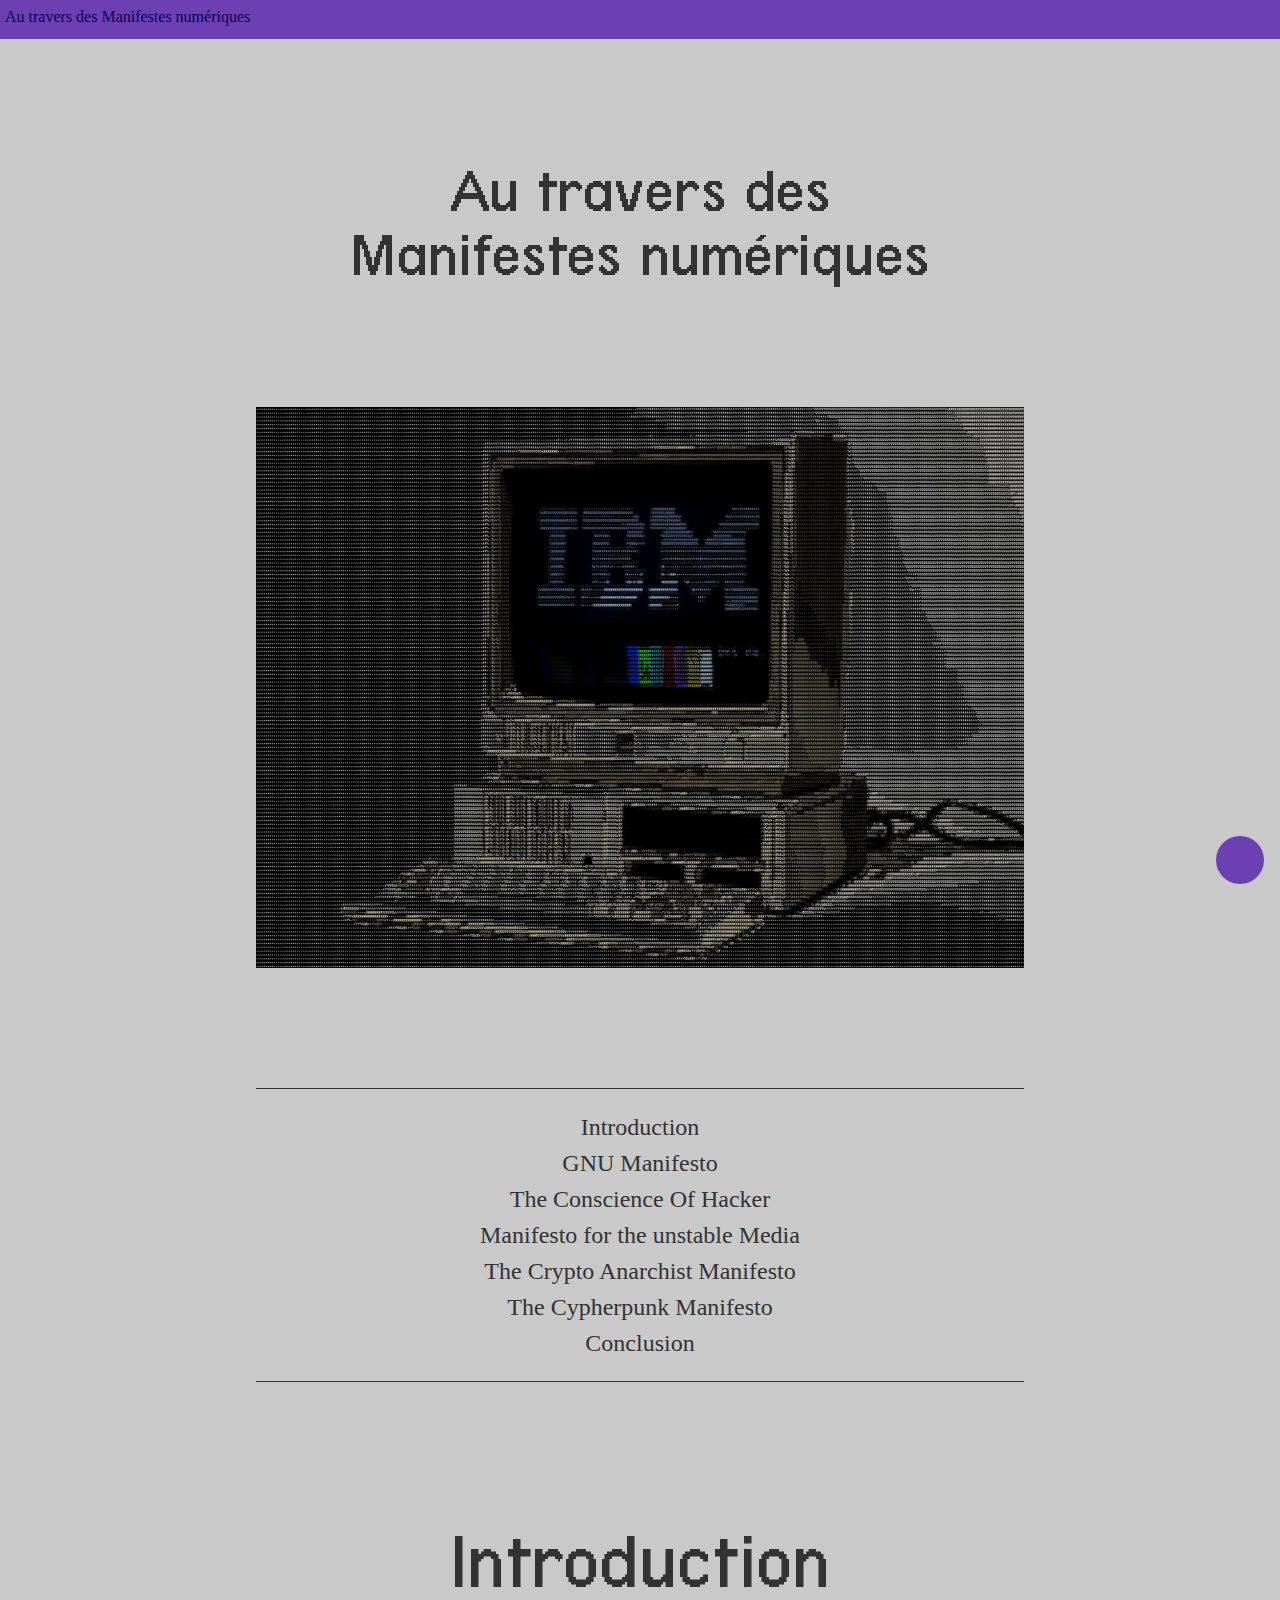
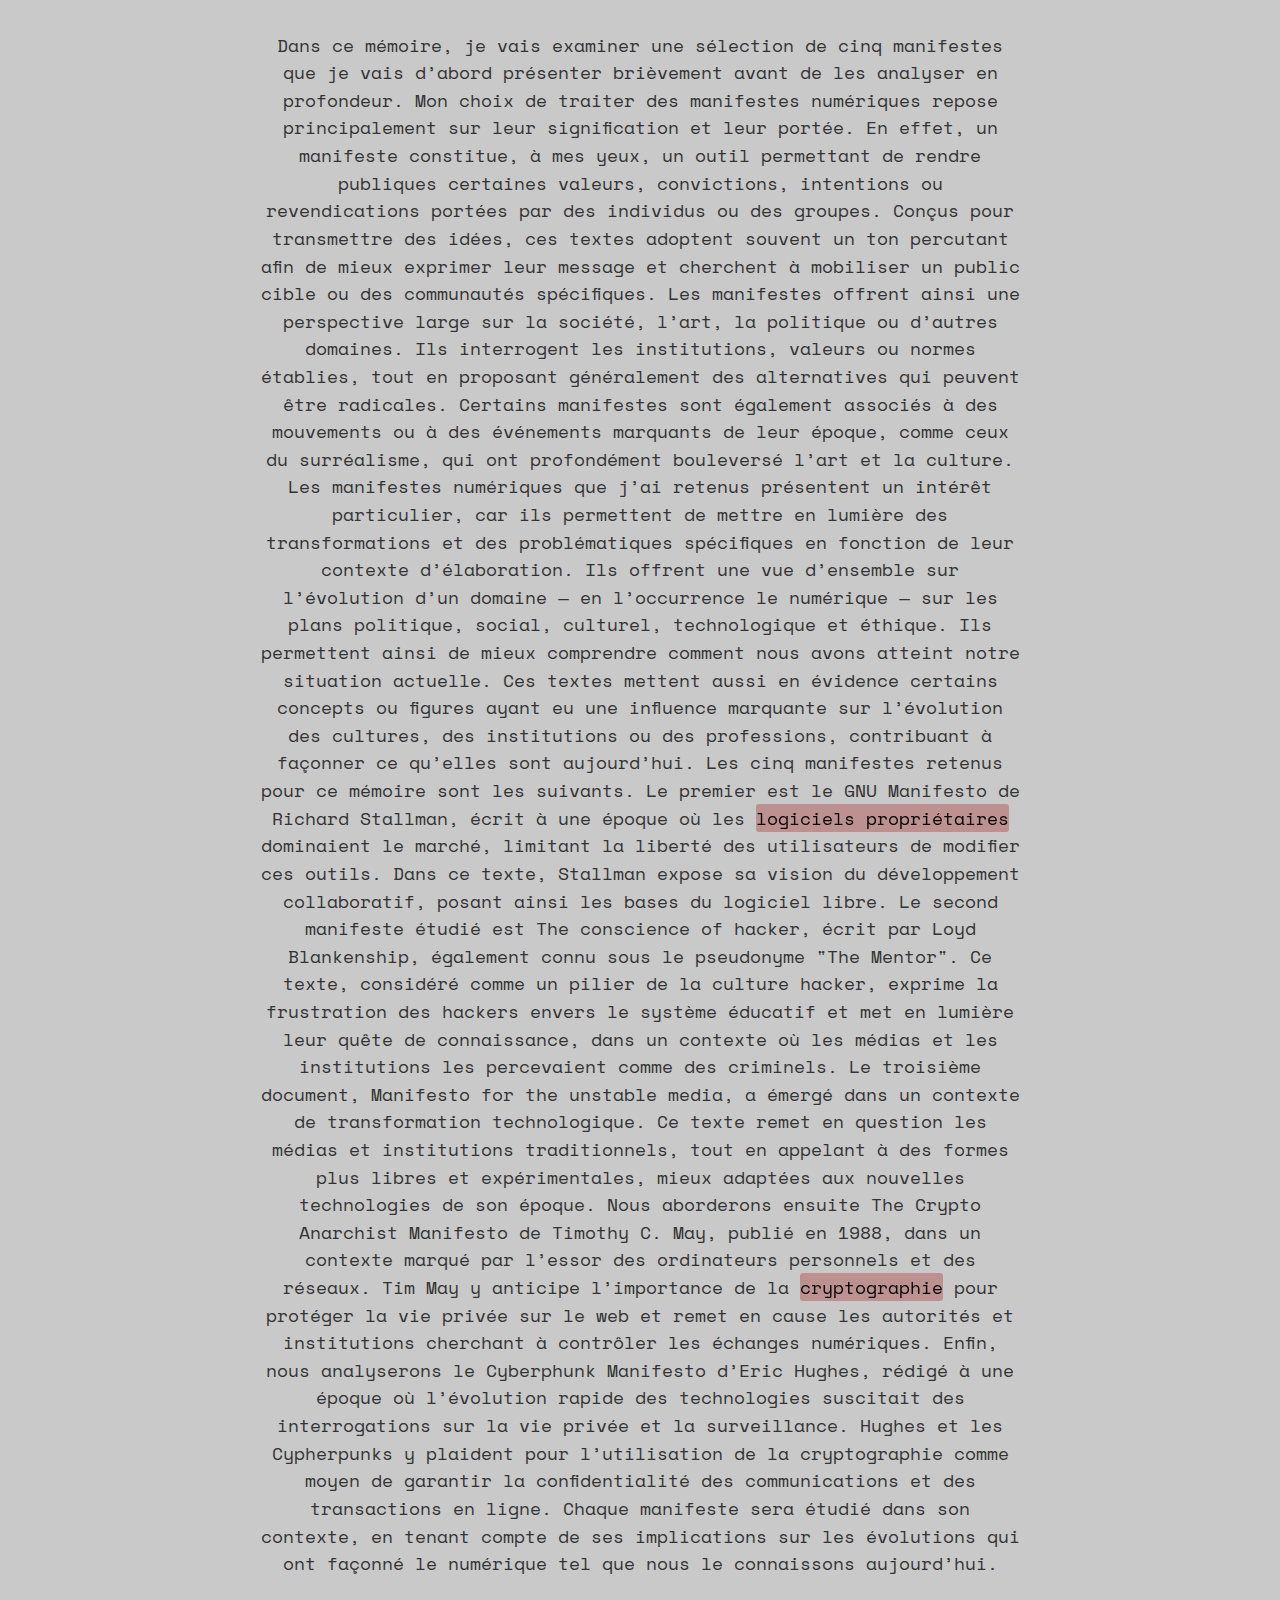
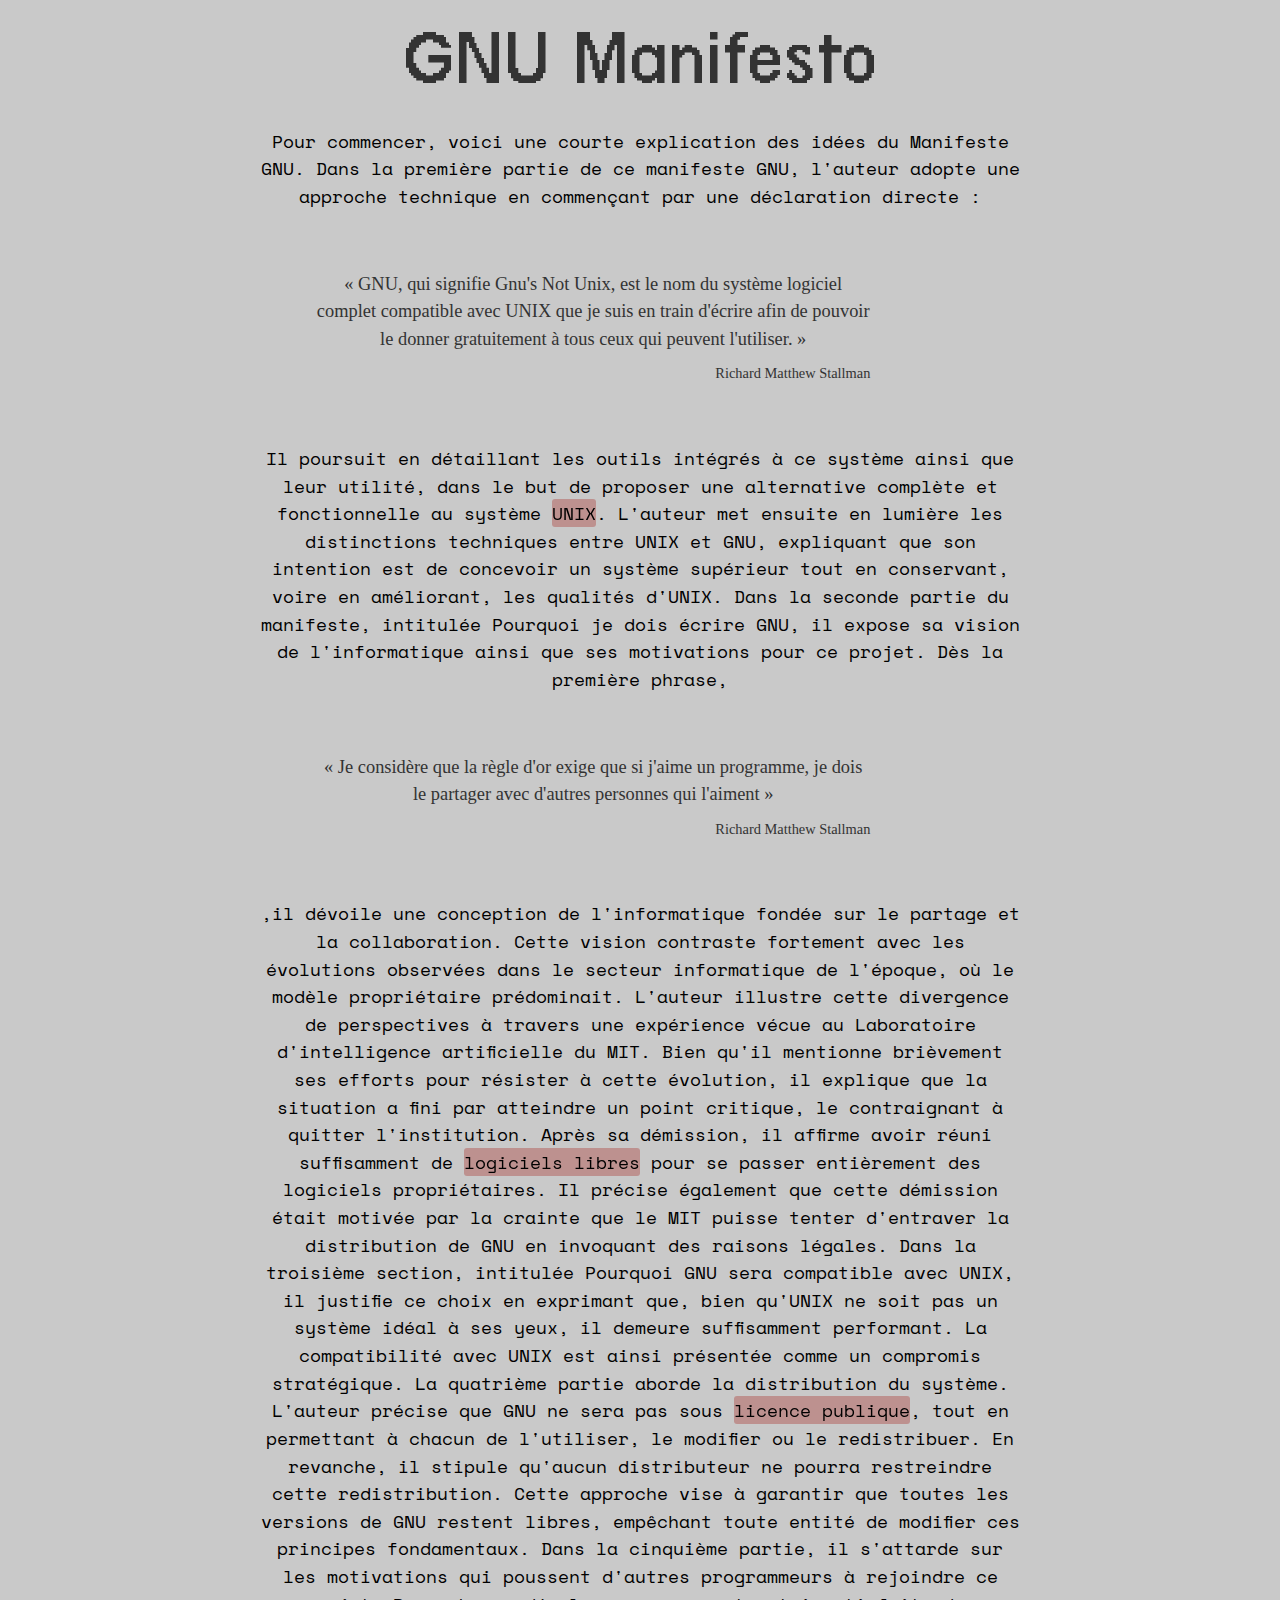
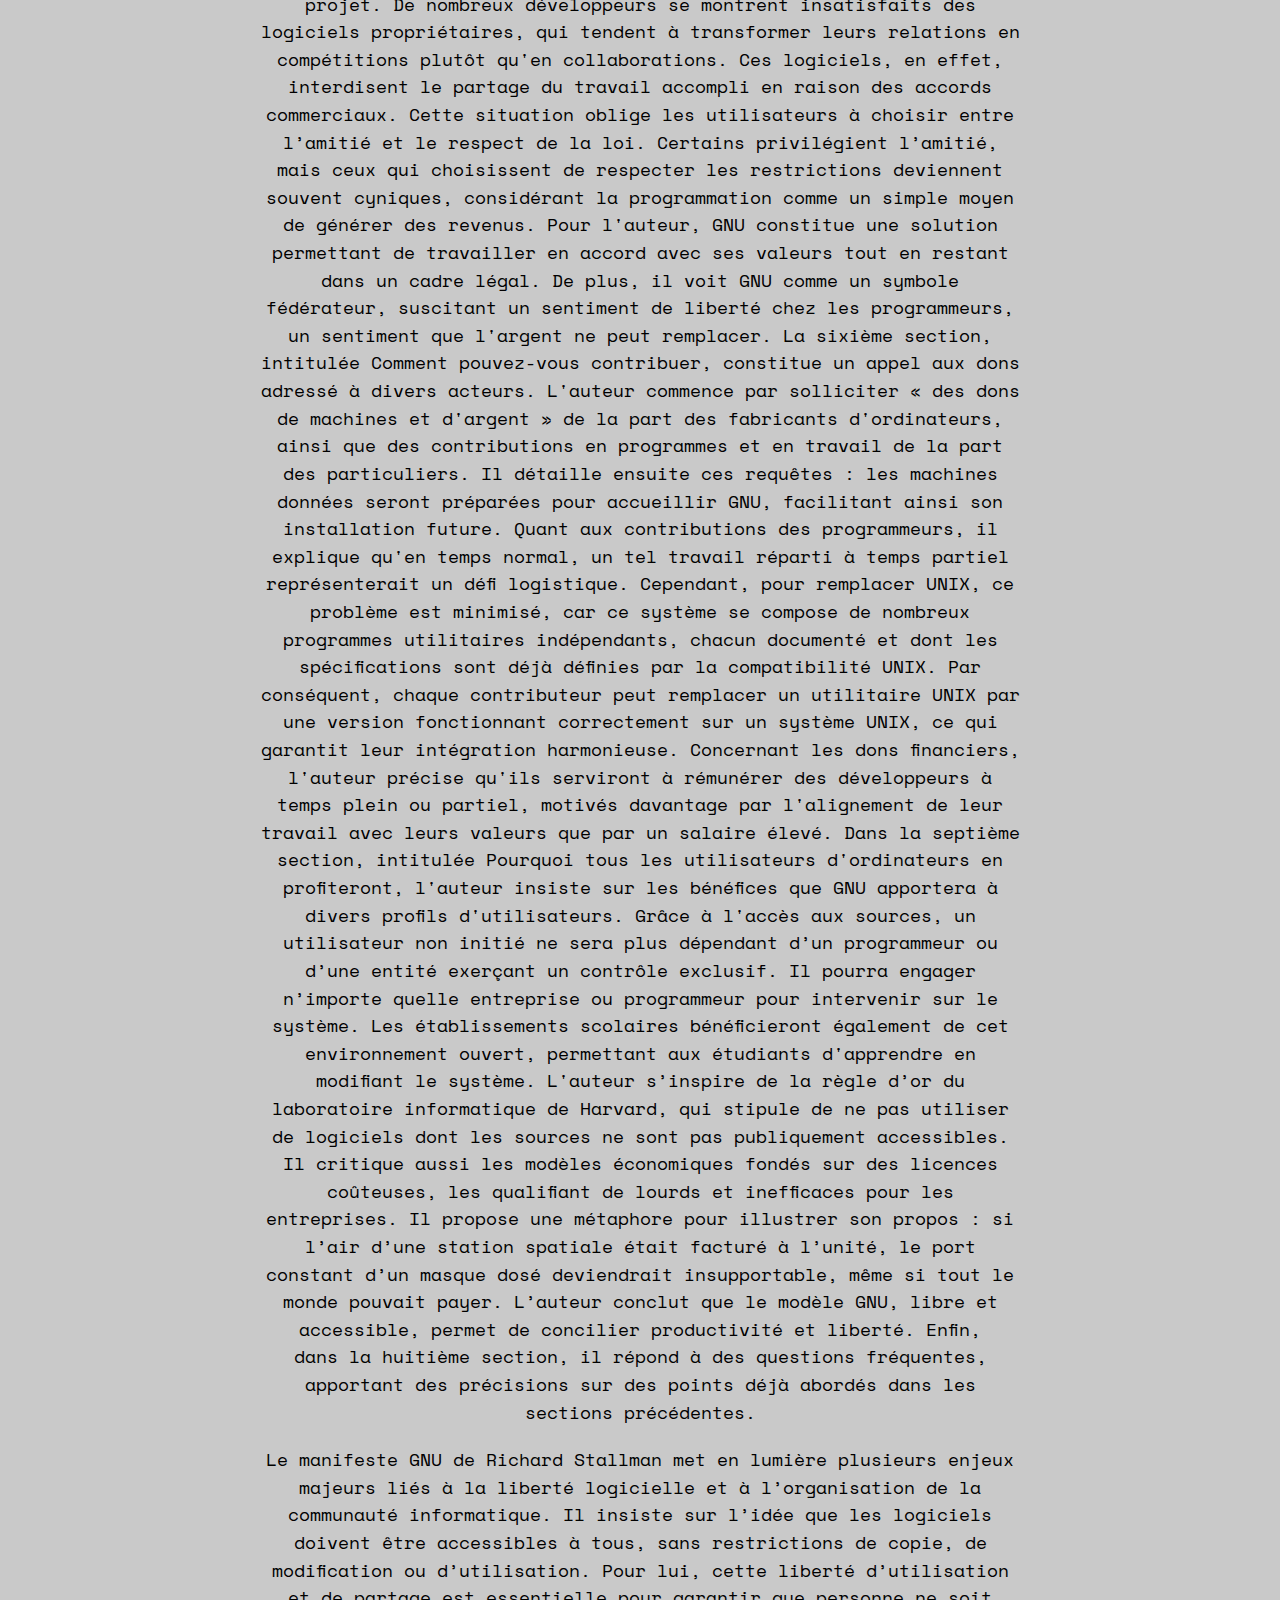
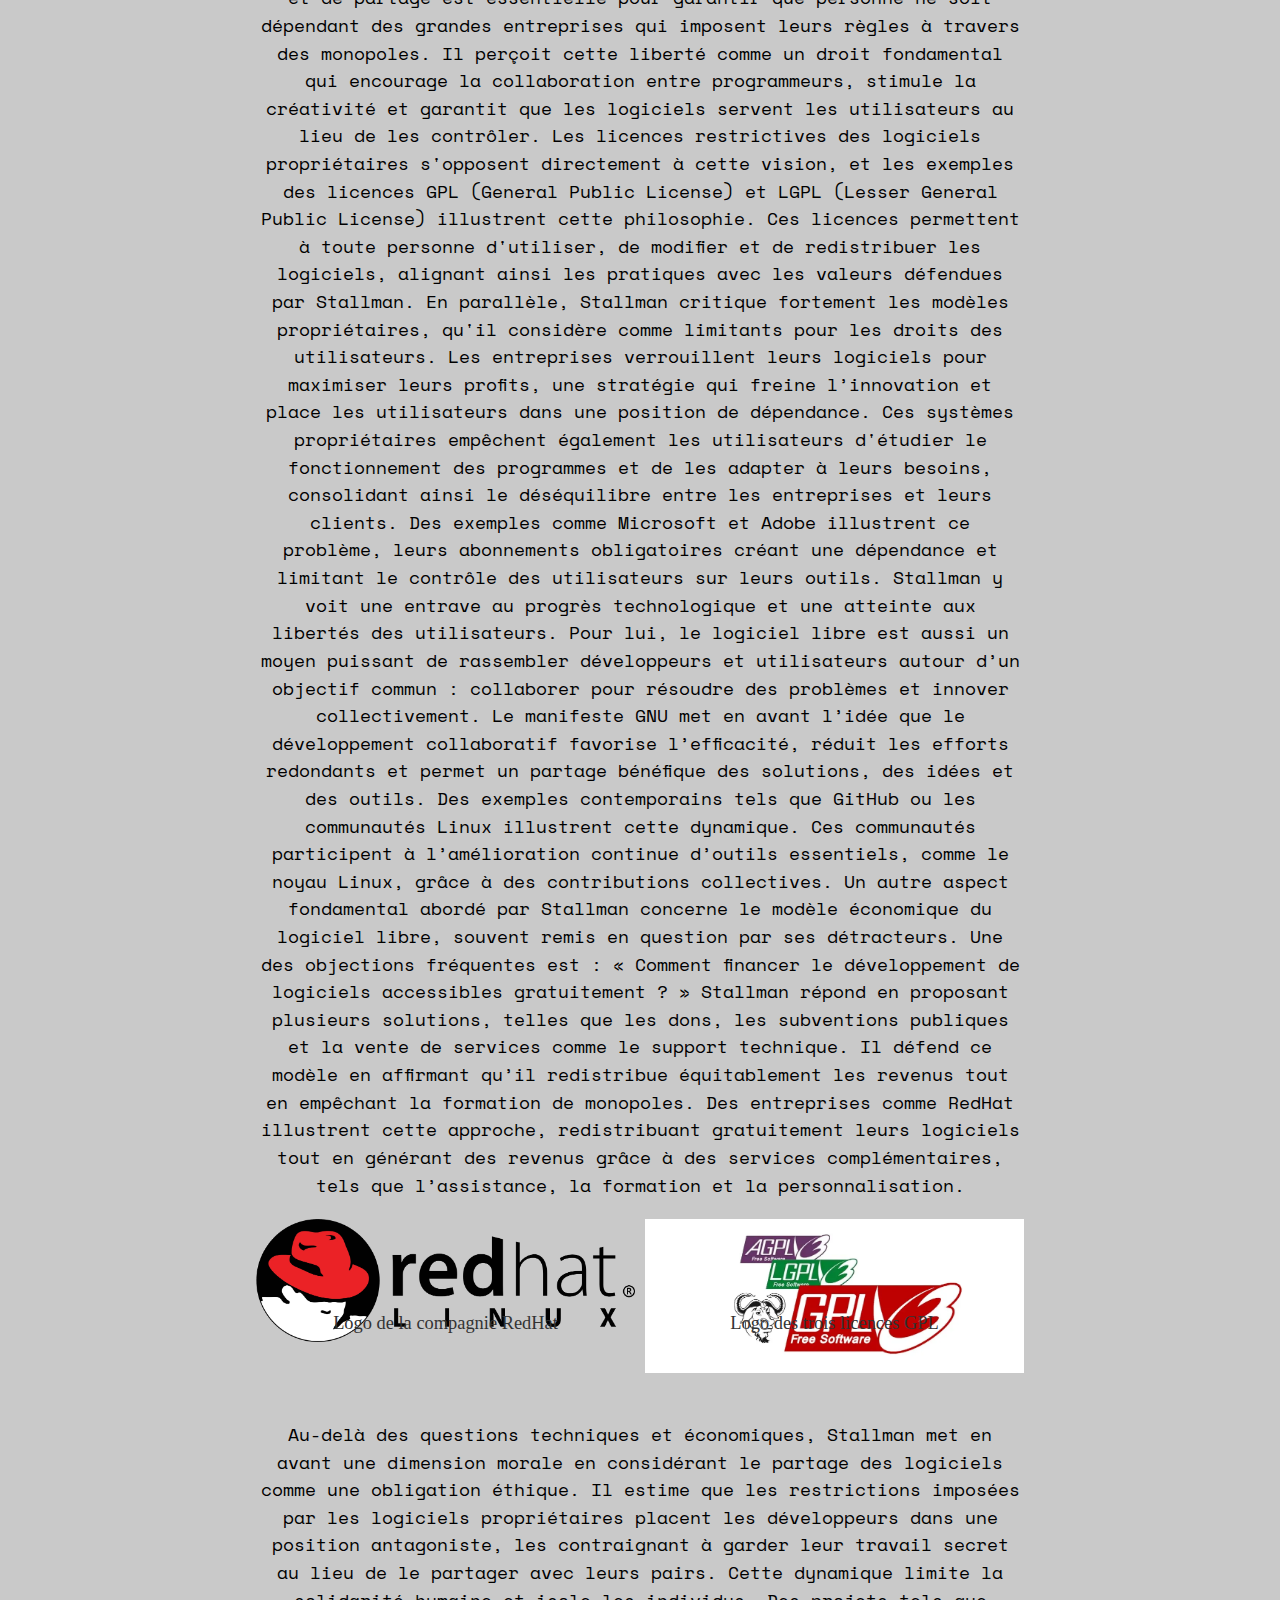
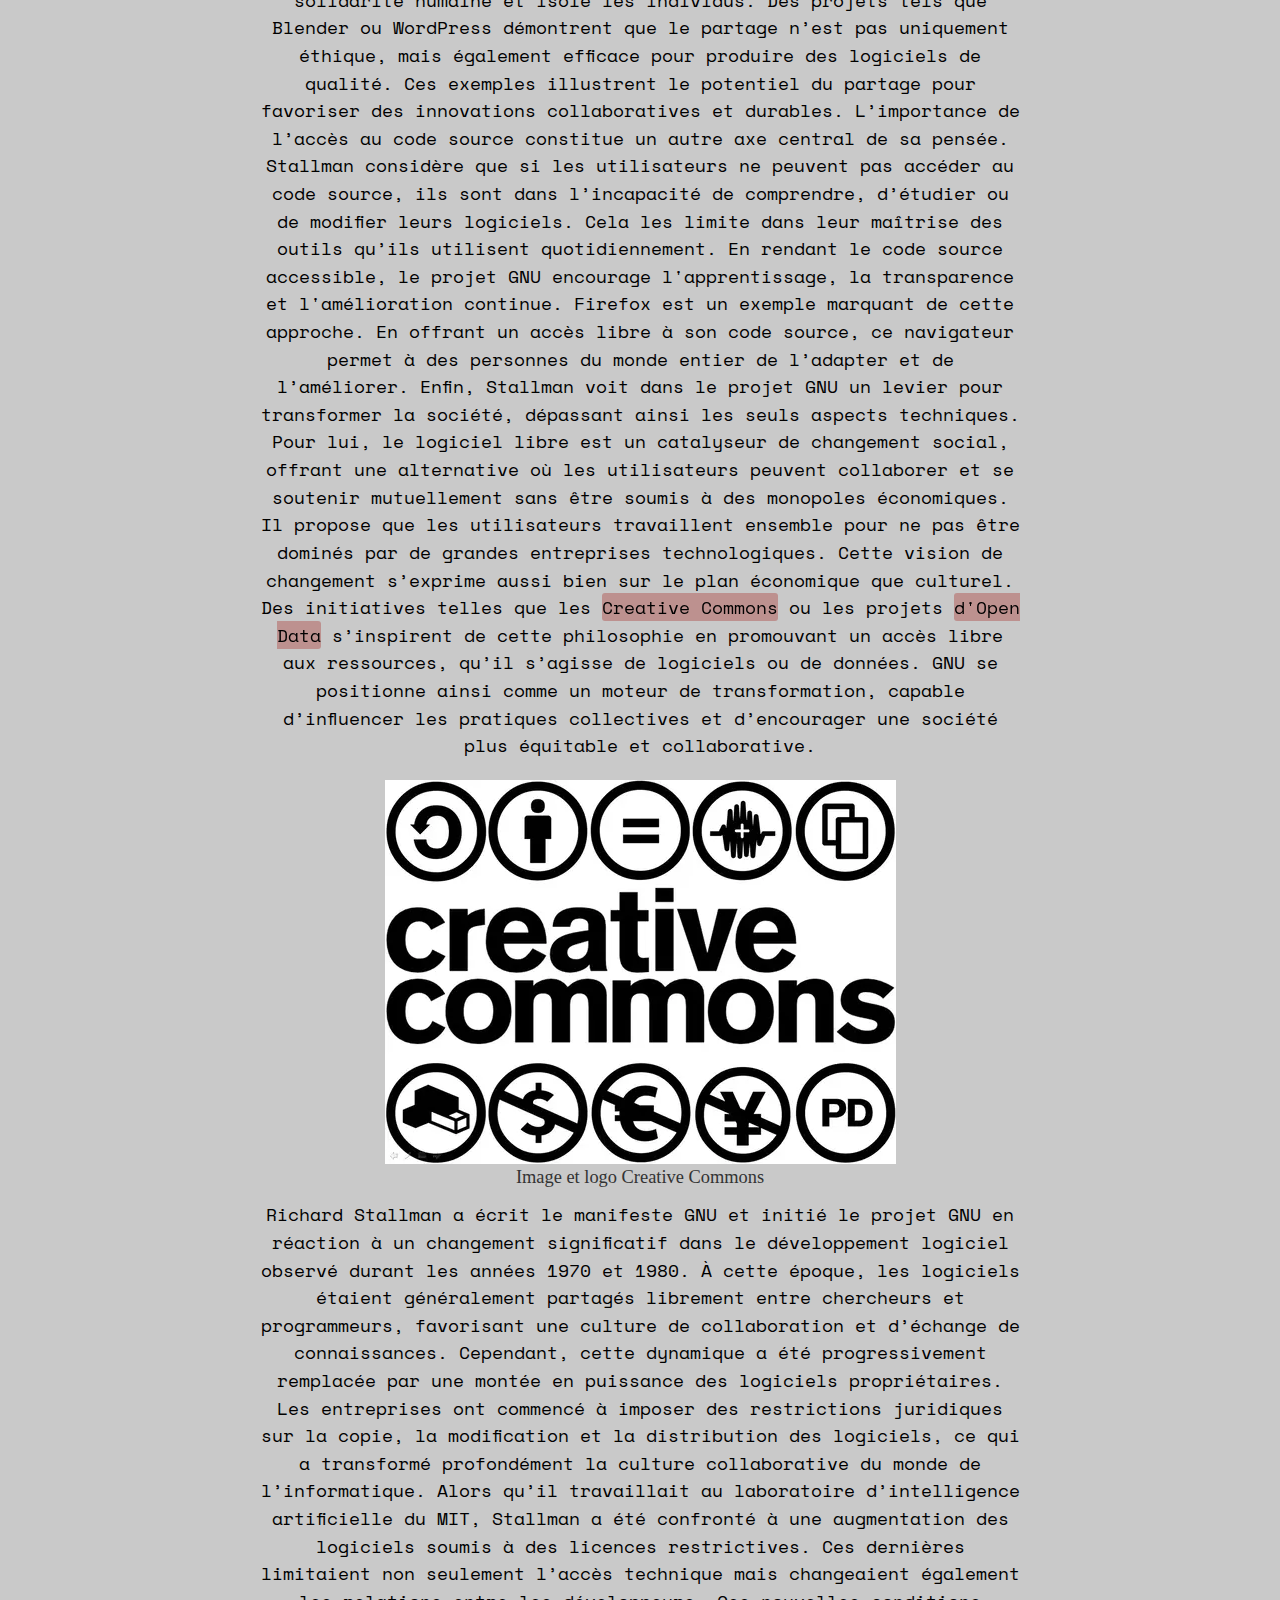
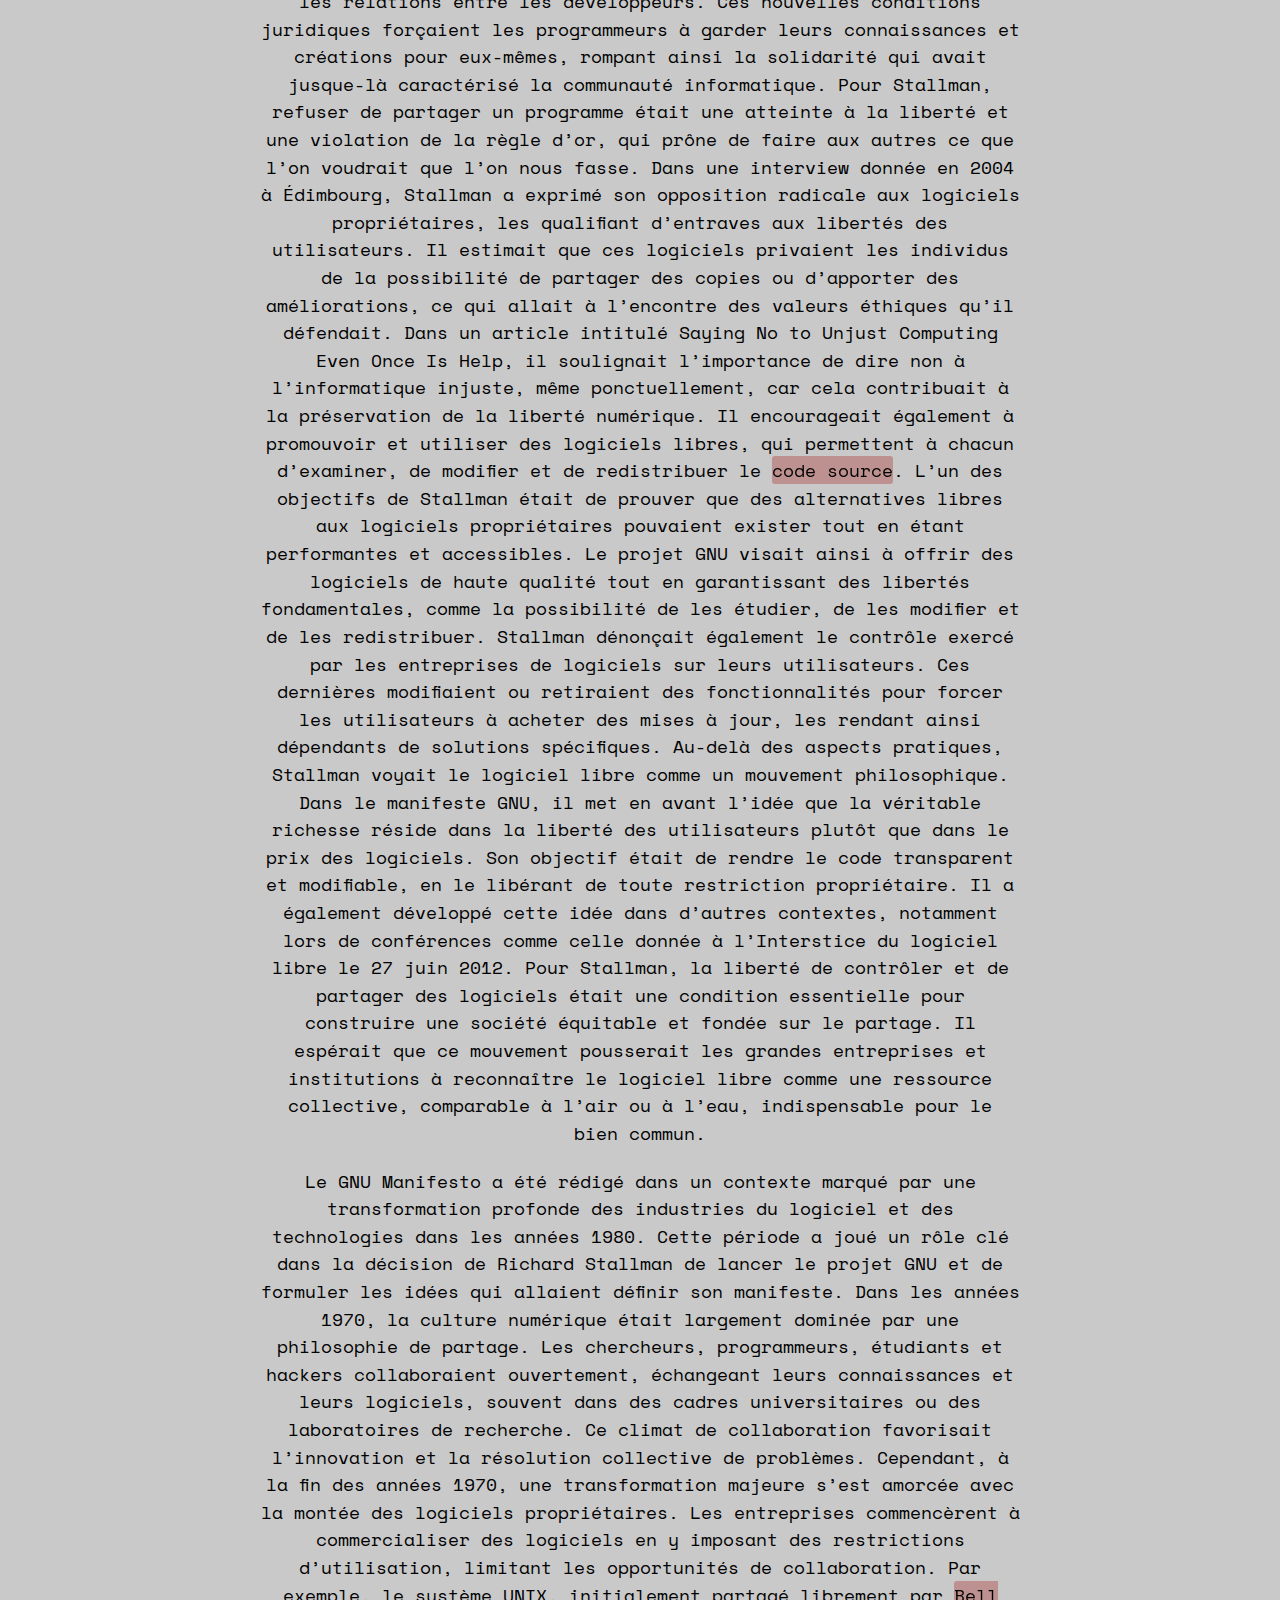
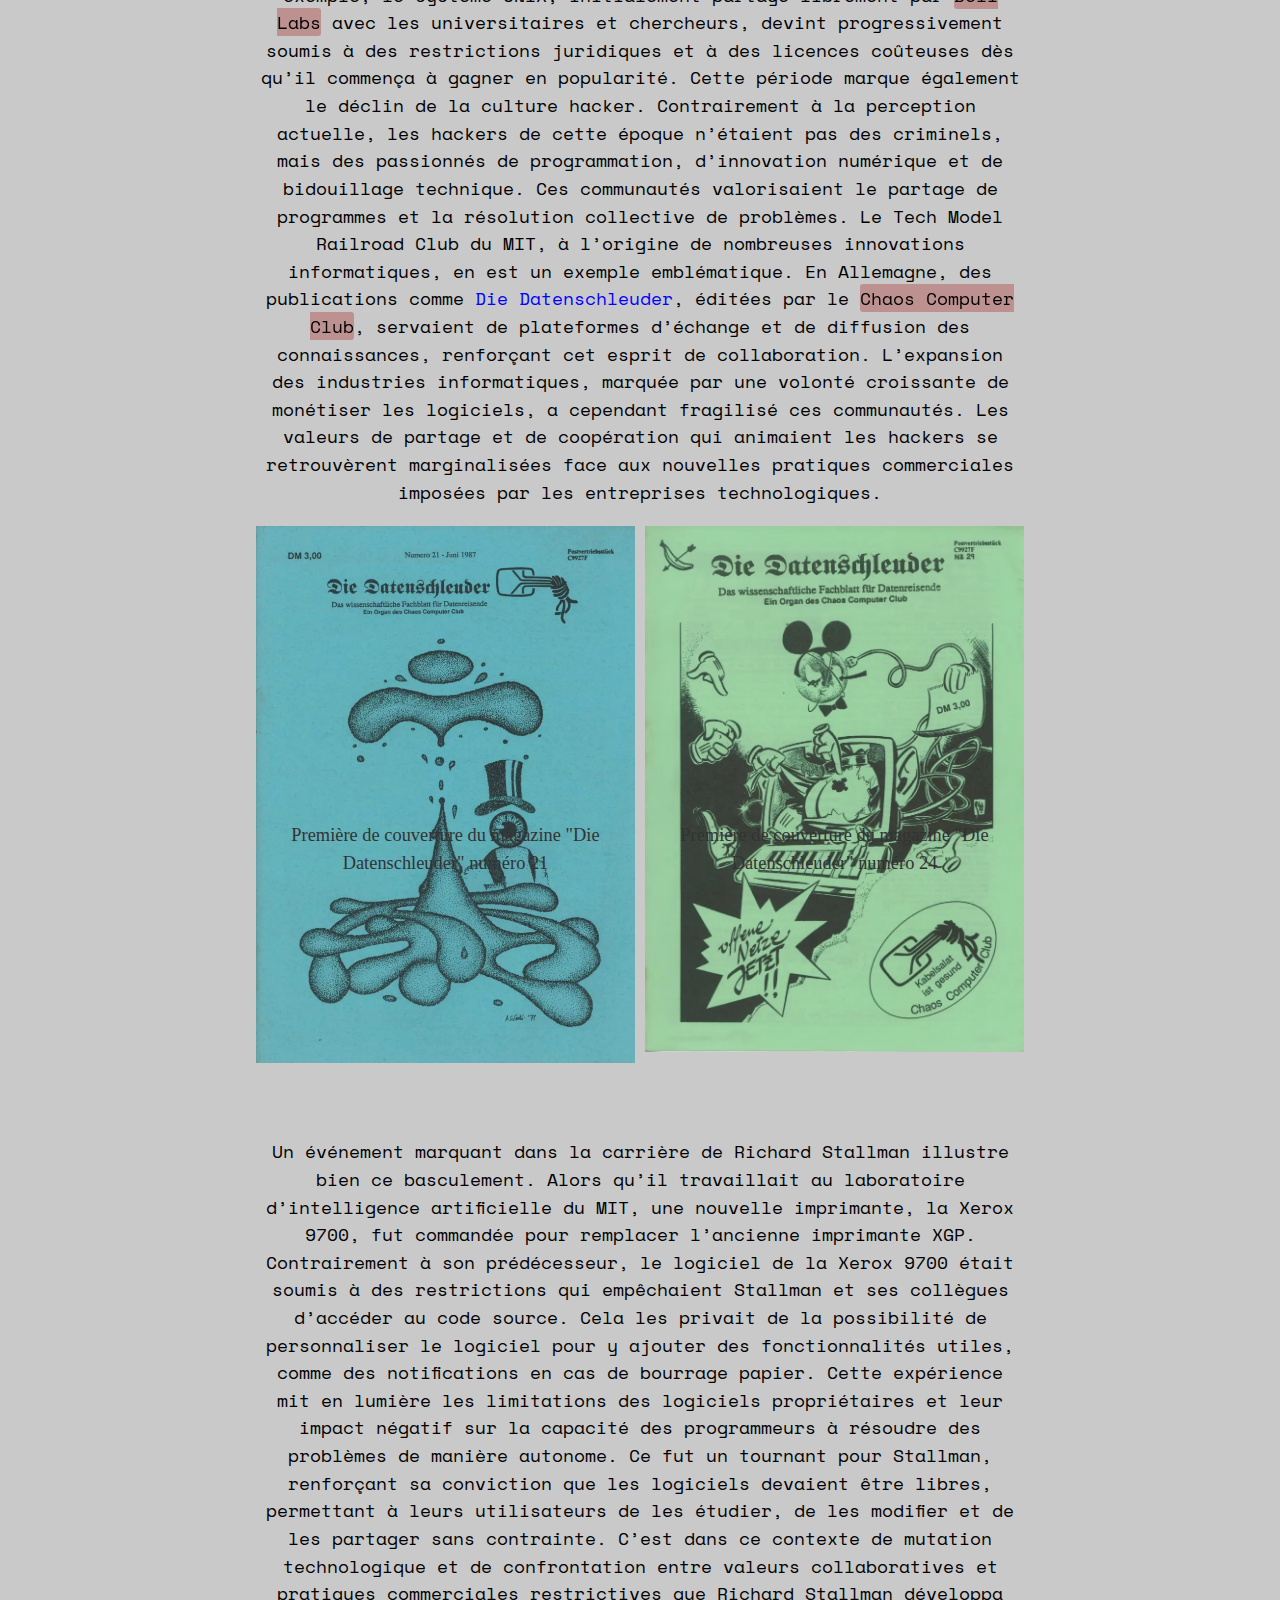
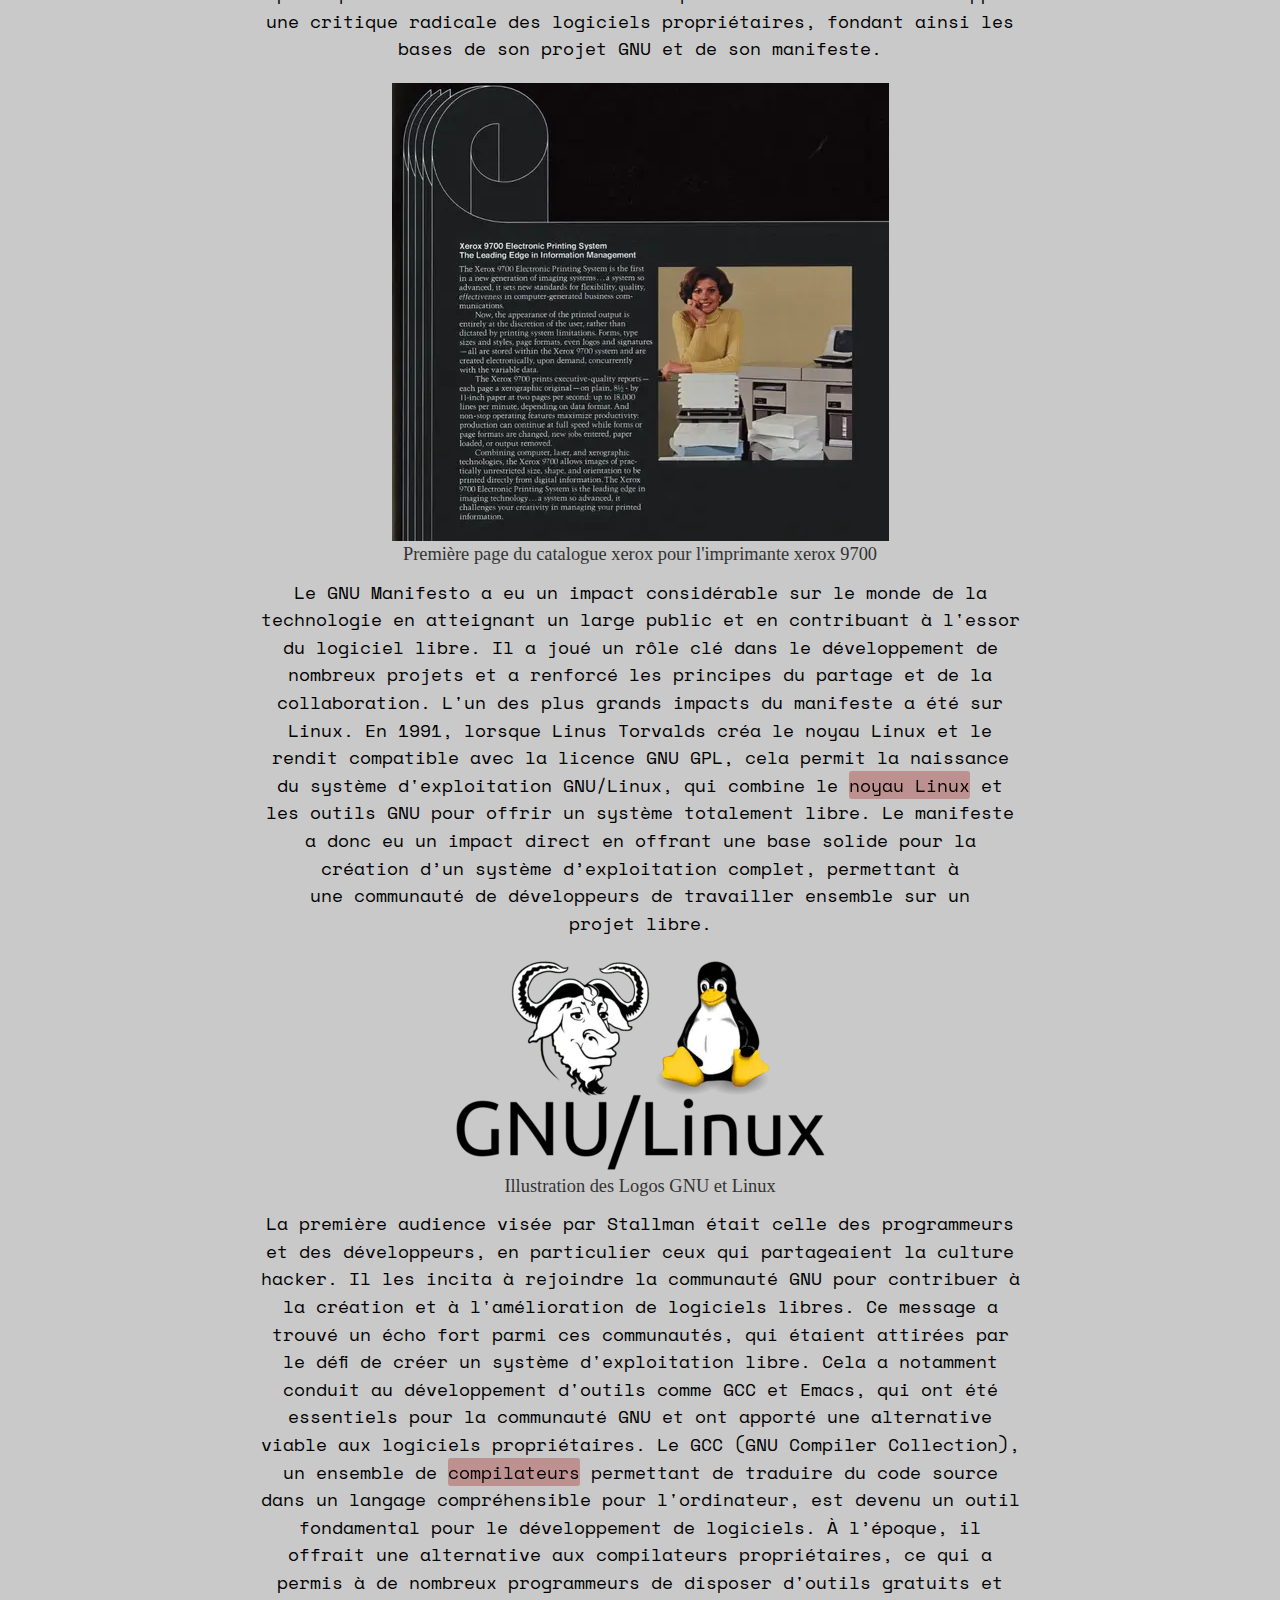
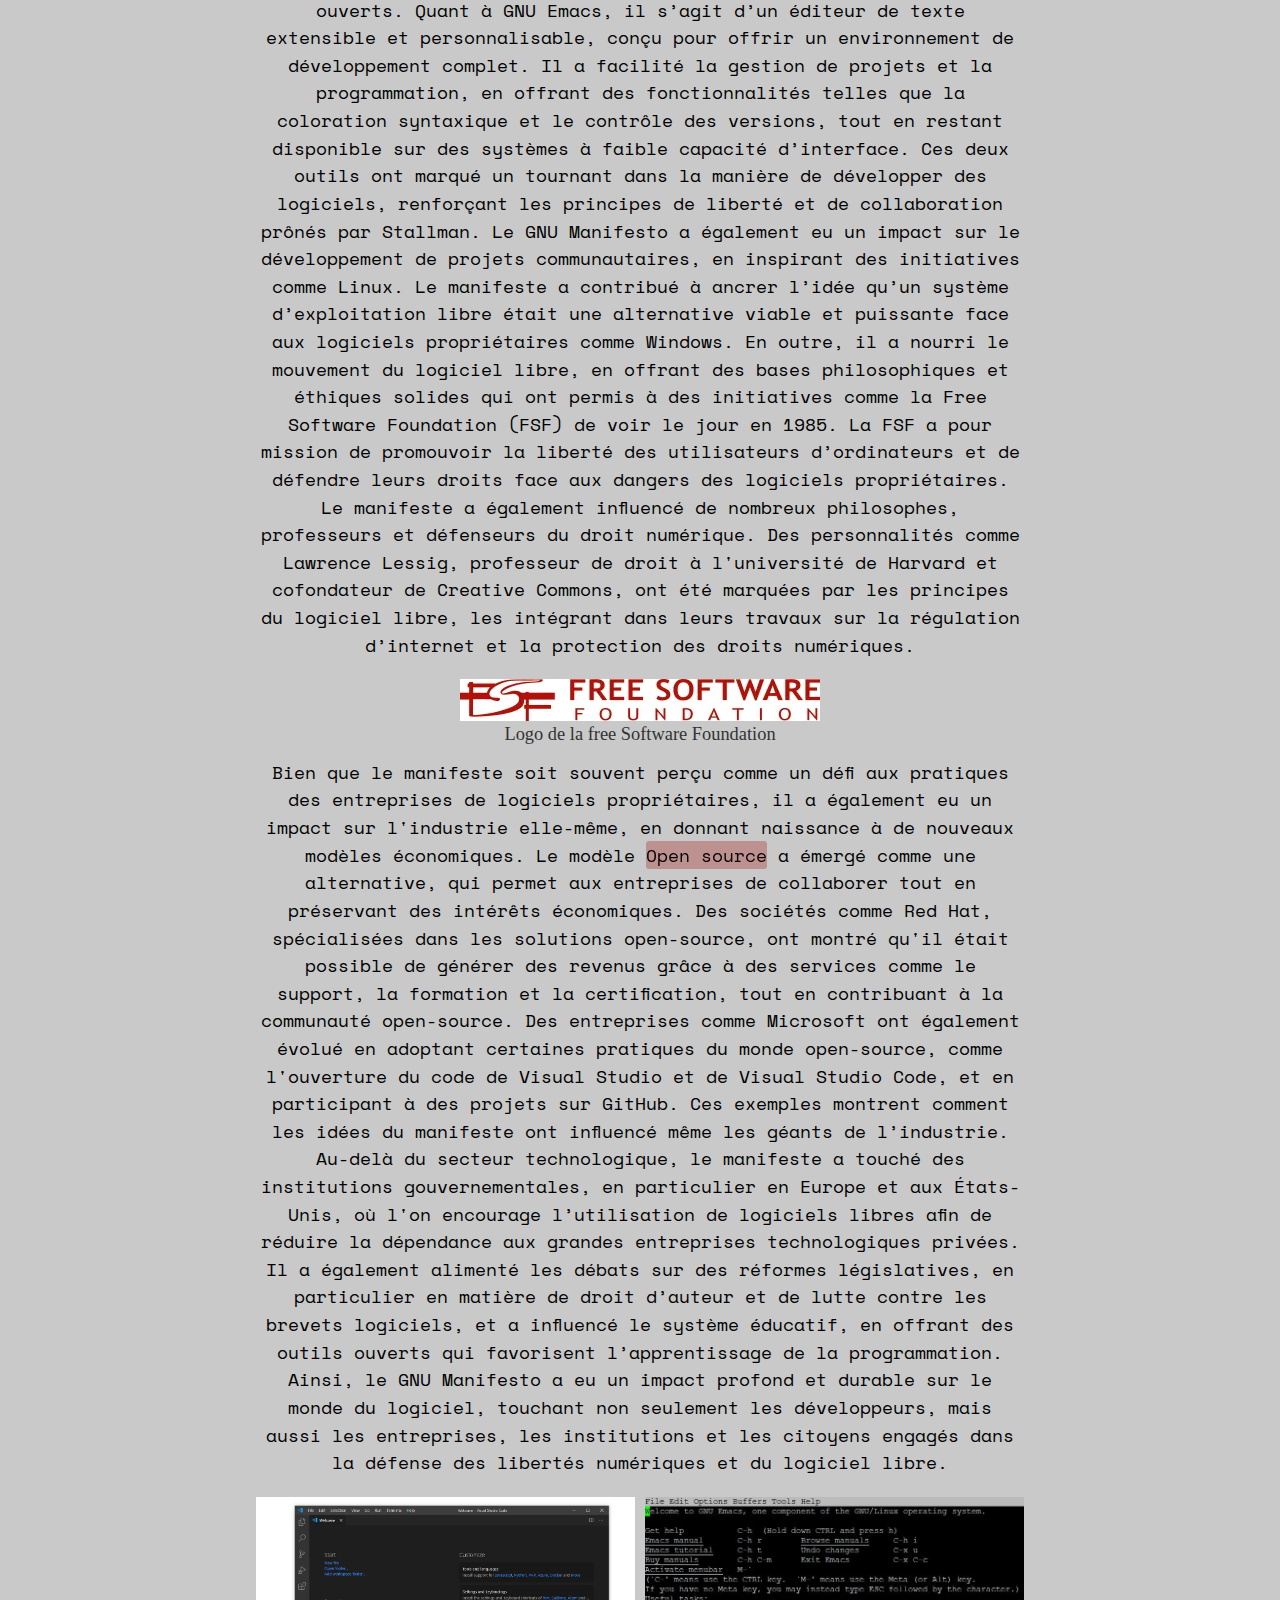
==== commit 764d22b6: "final pdf" ====
--- a/benoit_fage/index.html
+++ b/benoit_fage/index.html
@@ -86,11 +86,6 @@
         <li>
             <a href="#chapitre:7">
                 <span class="titre">Conclusion</span>
-            </a>
-        </li>
-        <li>
-            <a href="#annexe">
-                <span class="titre">Definition</span>
             </a>
         </li>
 
--- a/benoit_fage/assets/css/print.css
+++ b/benoit_fage/assets/css/print.css
@@ -122,14 +122,14 @@
 
     #main blockquote {
         font-family: "Freesans";
-        font-size: 13pt;
+        font-size: 10pt;
         line-height: 1.5;
-        margin: 10mm 0 0 0;
+        margin: 10mm 10mm 0 10mm;
     }
 
     #main blockquote .signature {
         font-size: 11pt;
-        text-align: right;
+        text-align: center;
     }
 
     /* header */
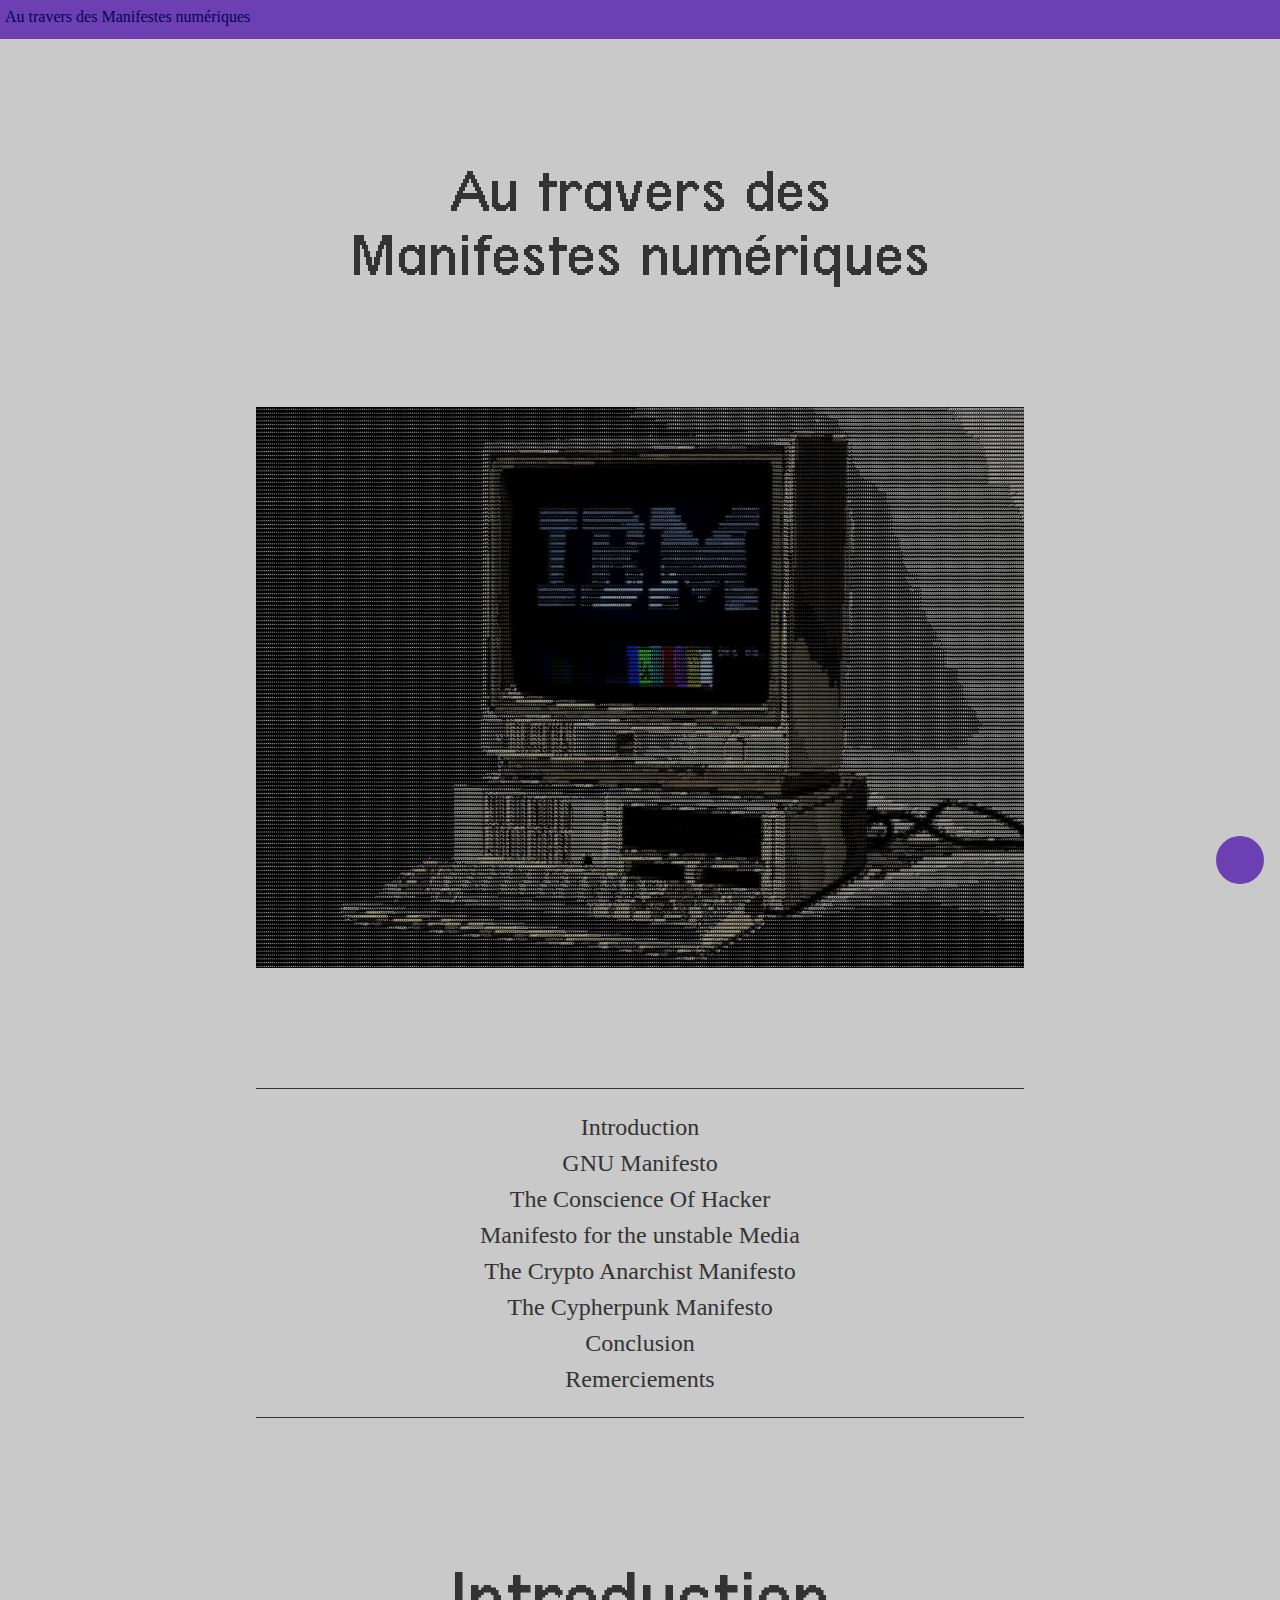
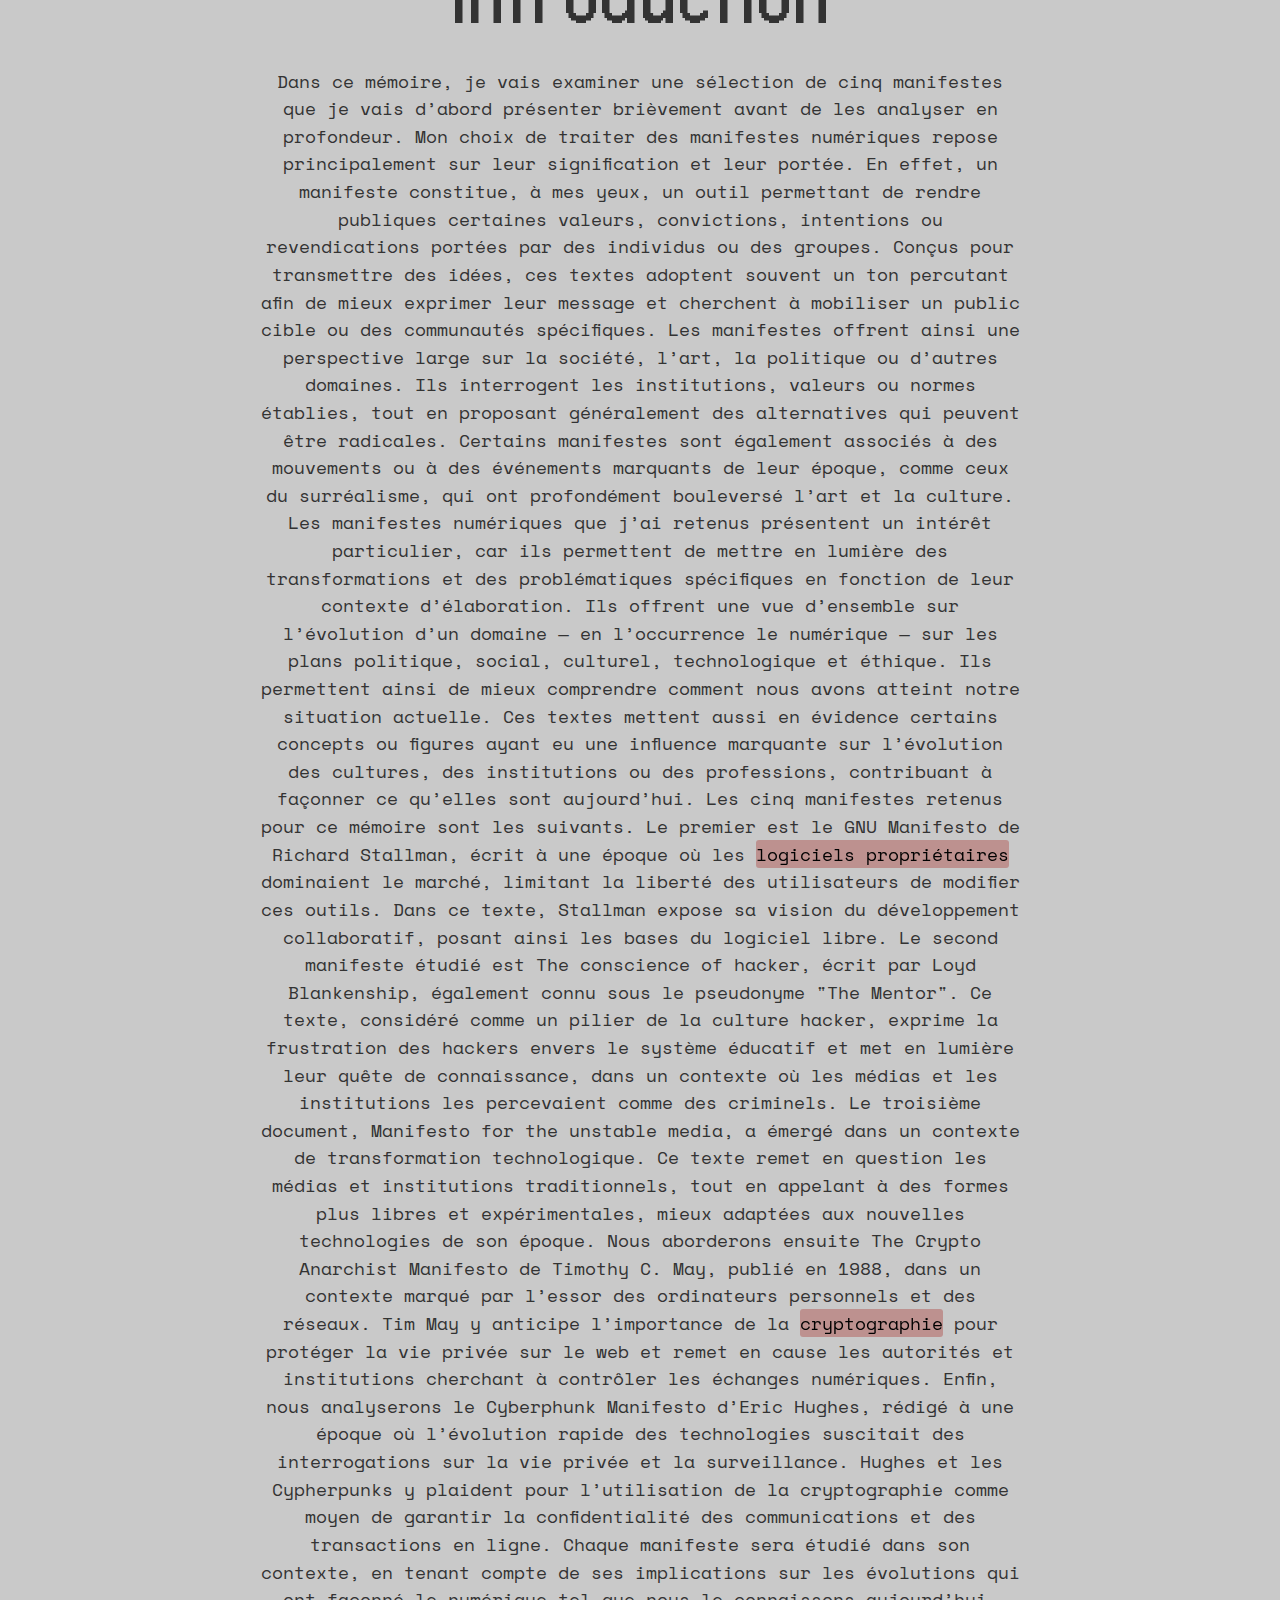
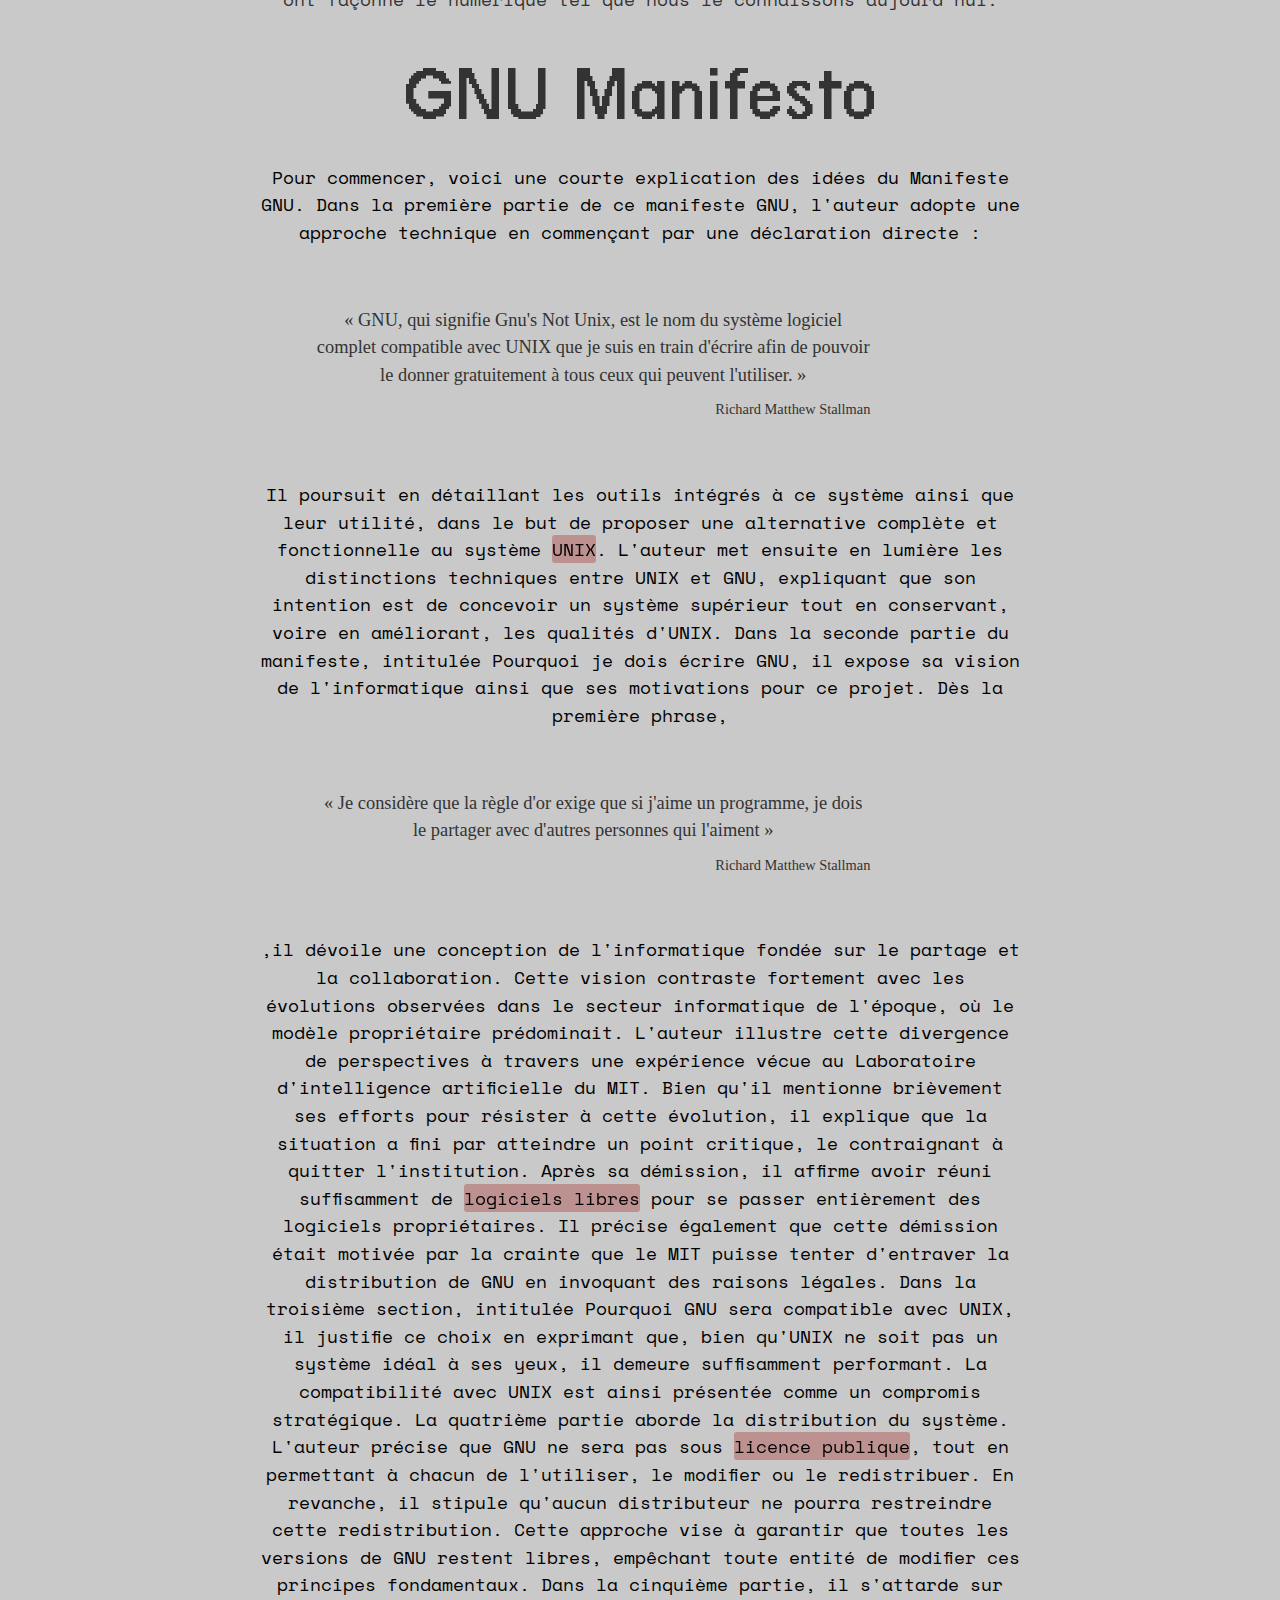
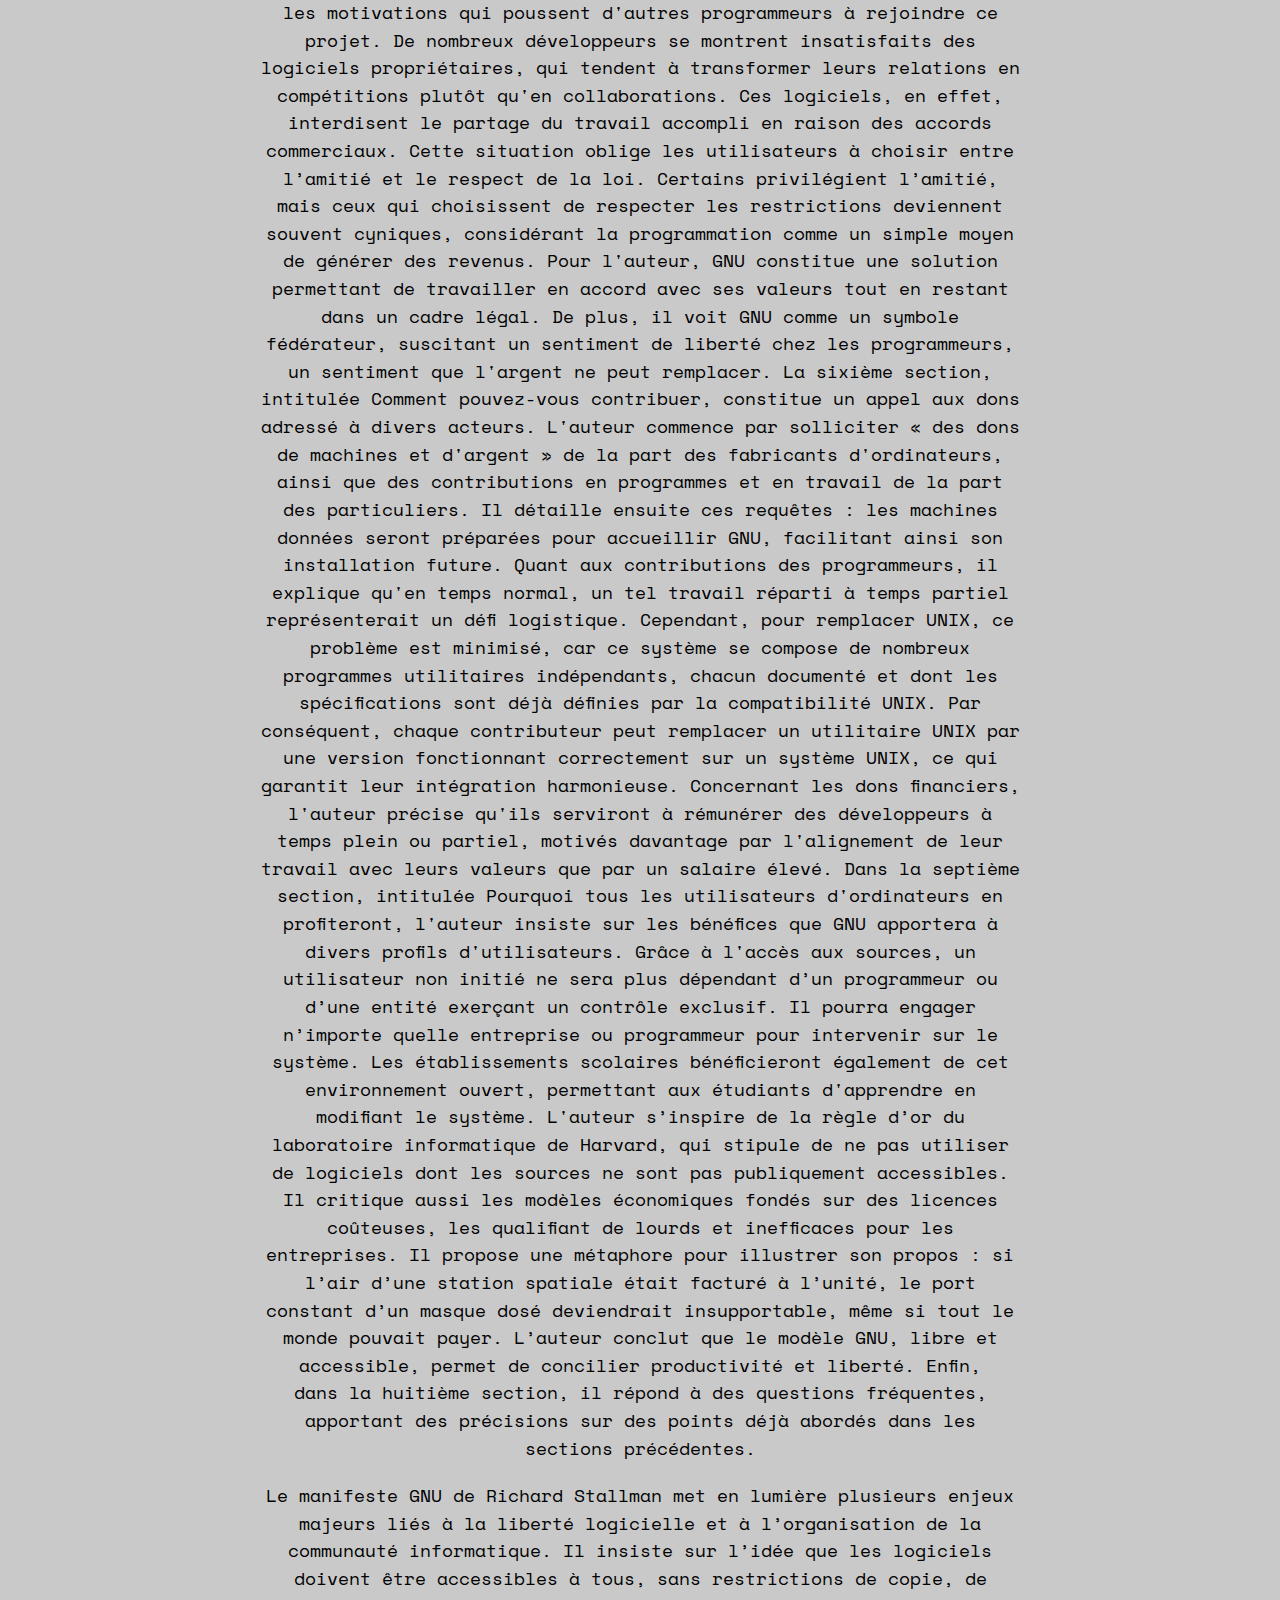
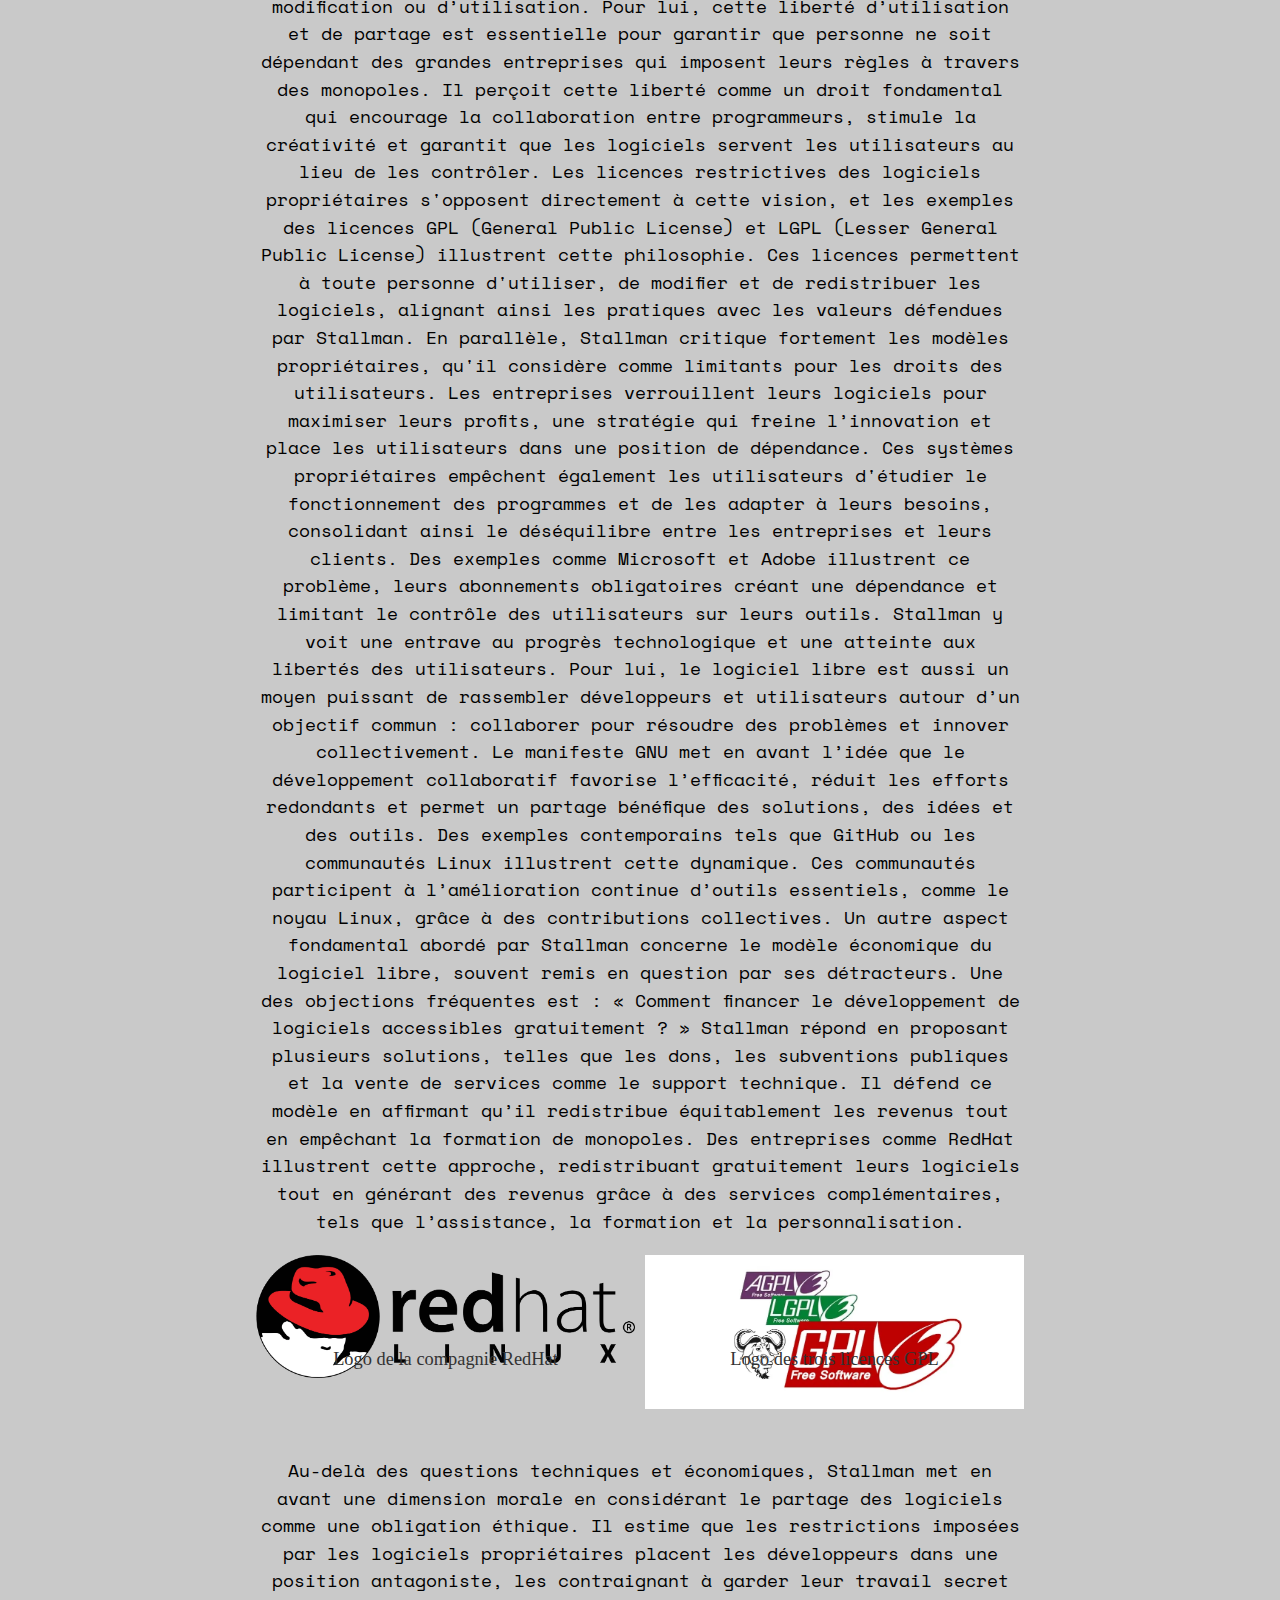
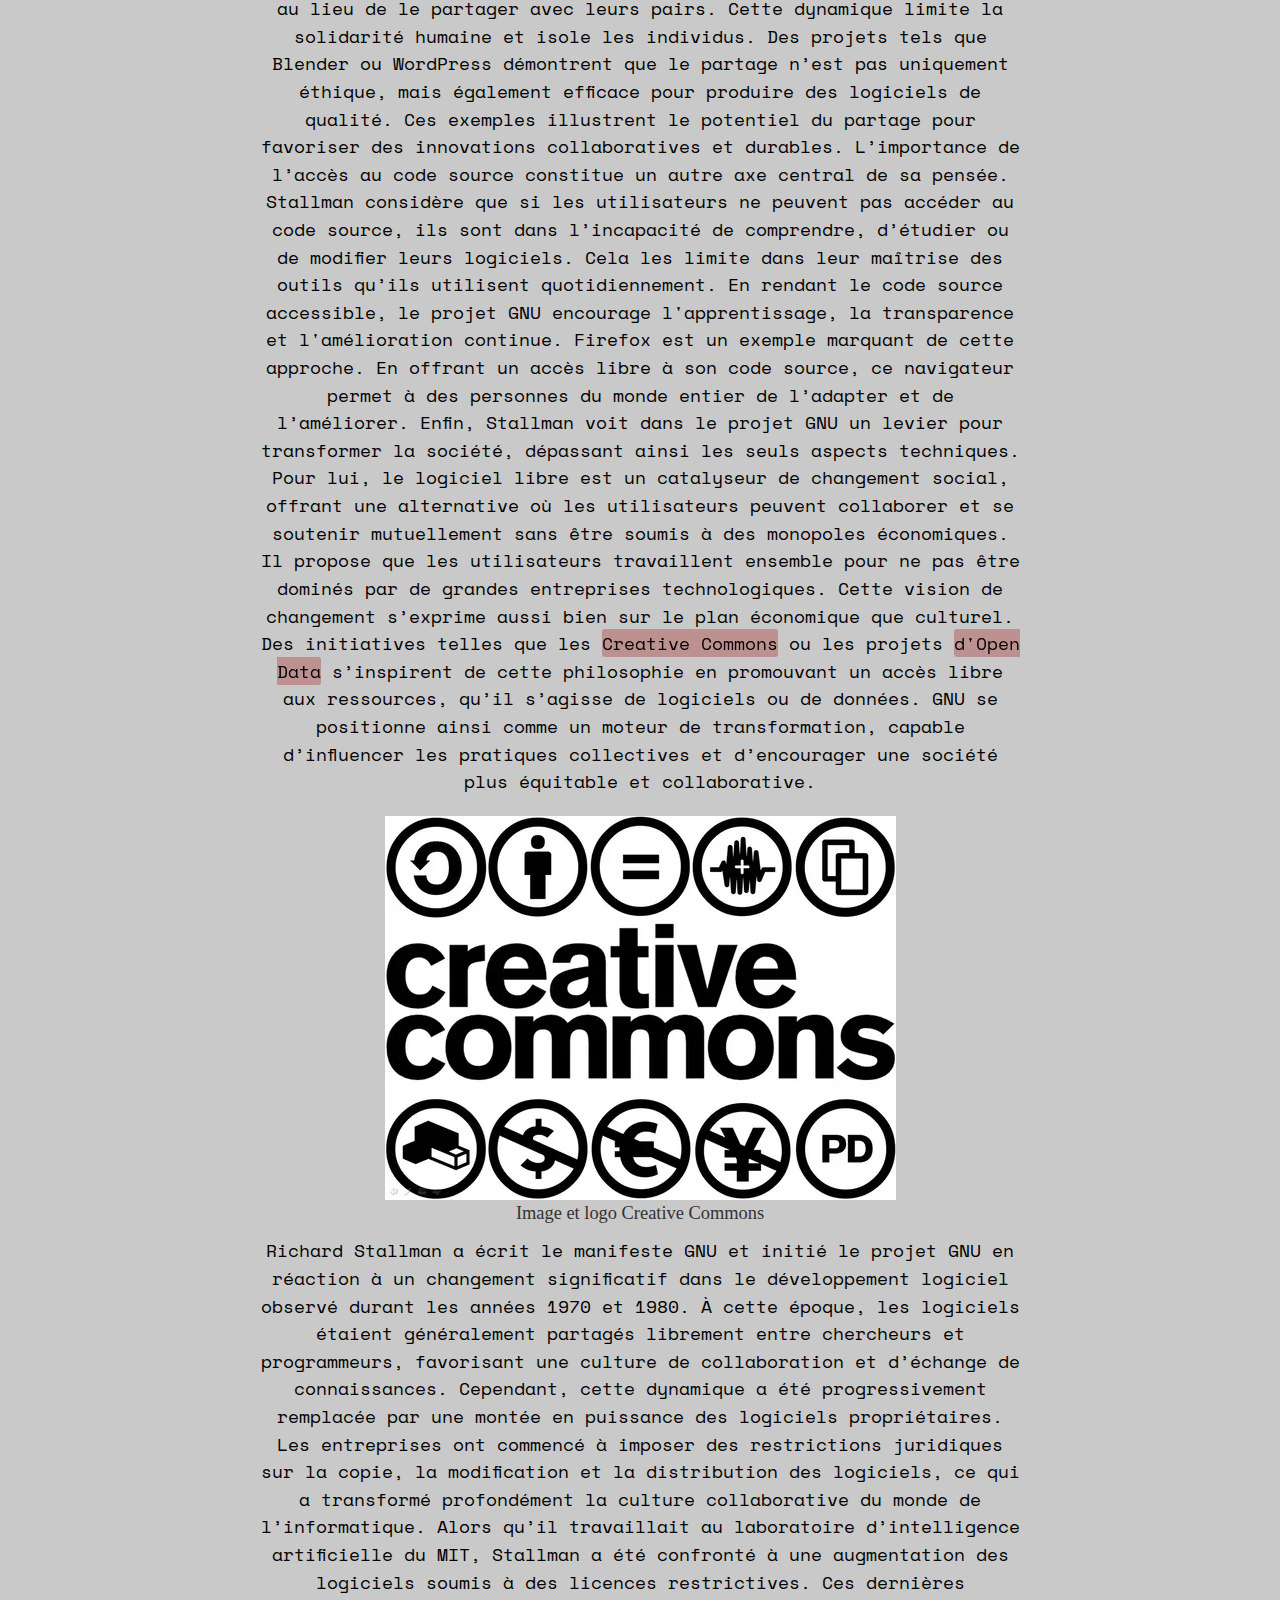
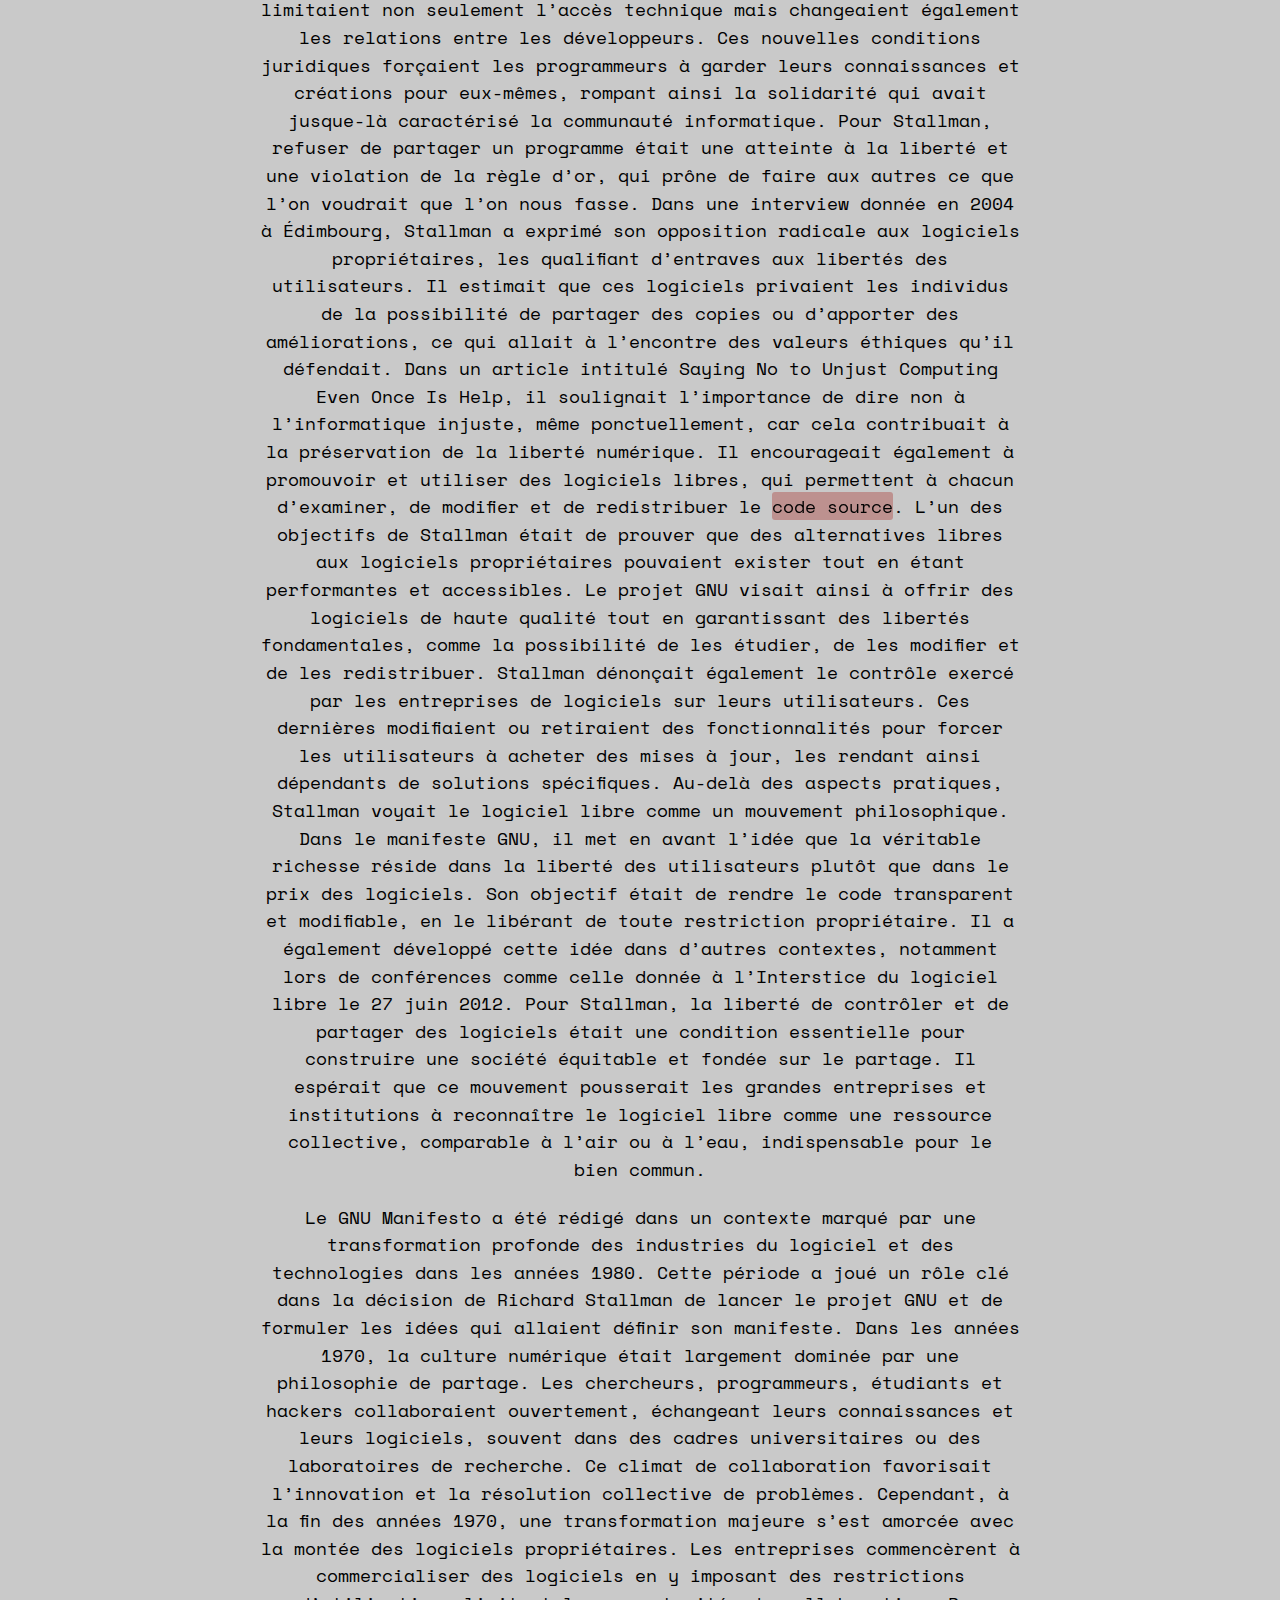
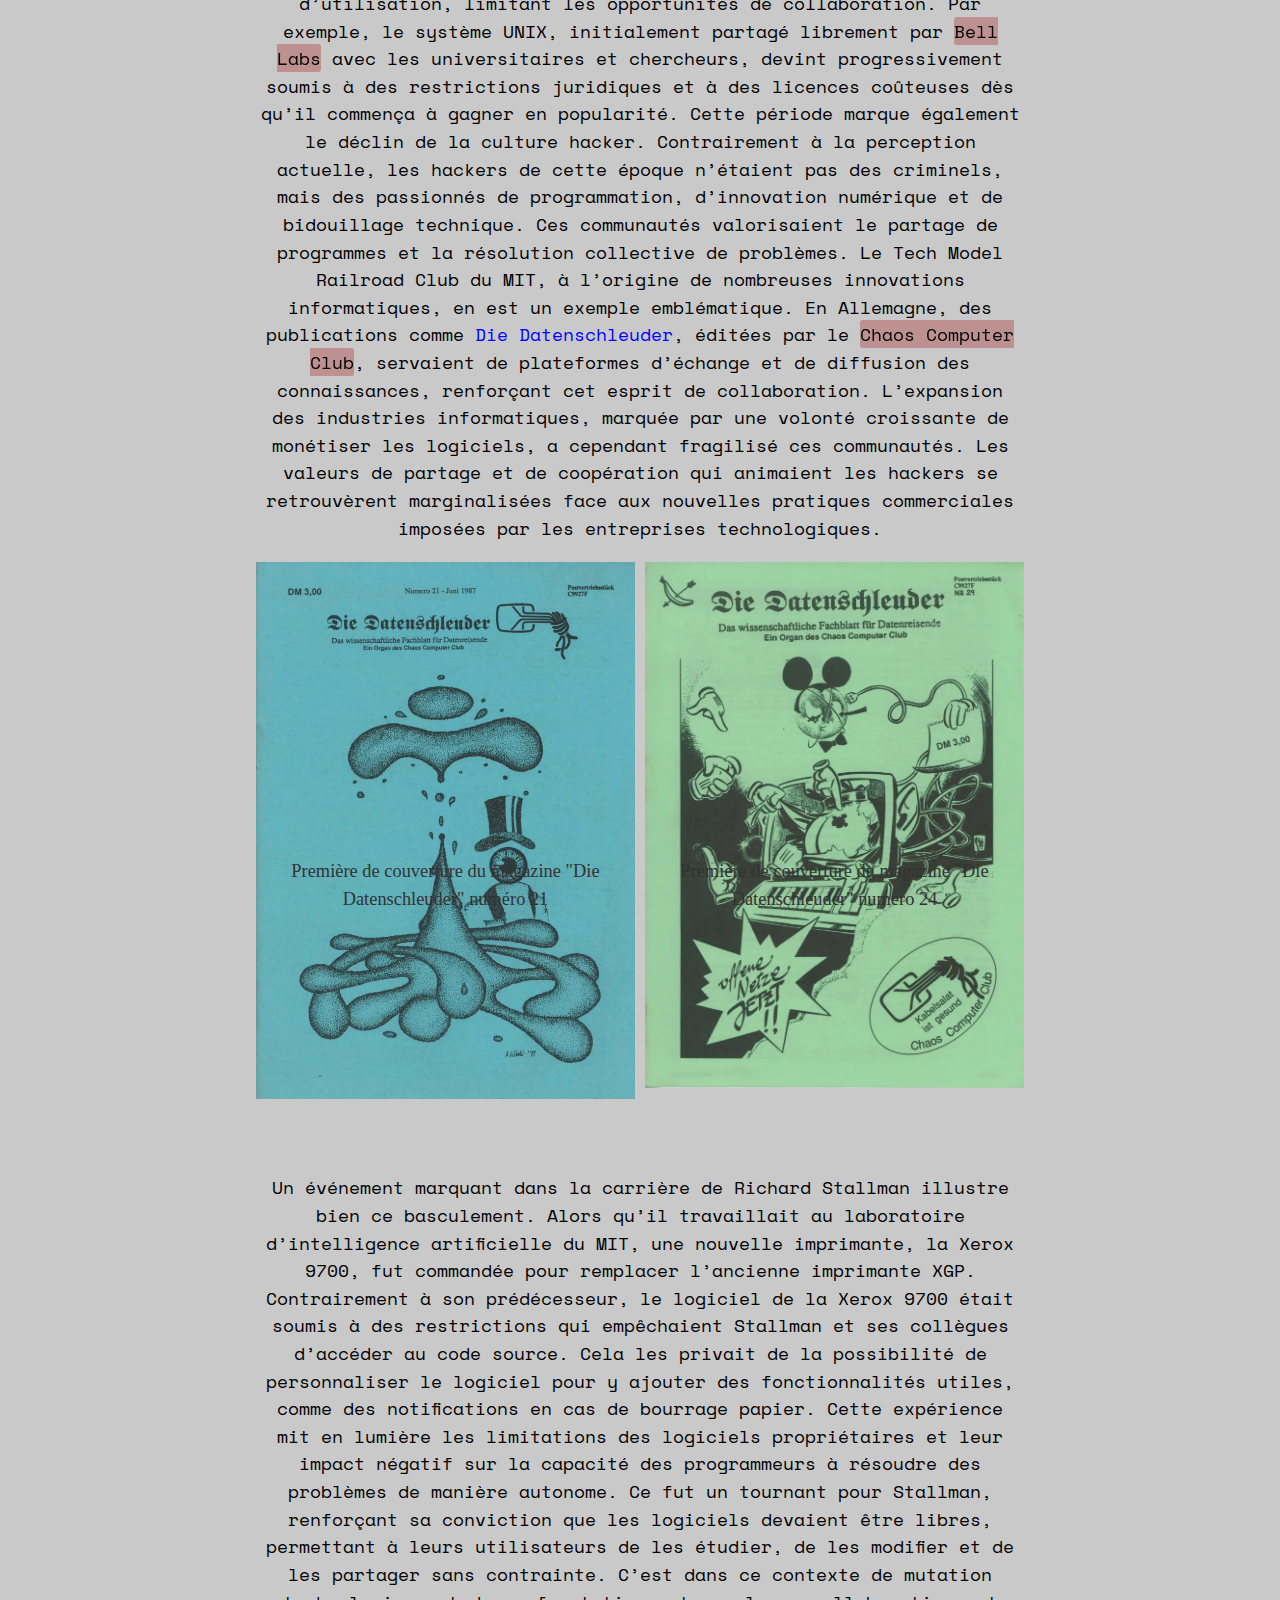
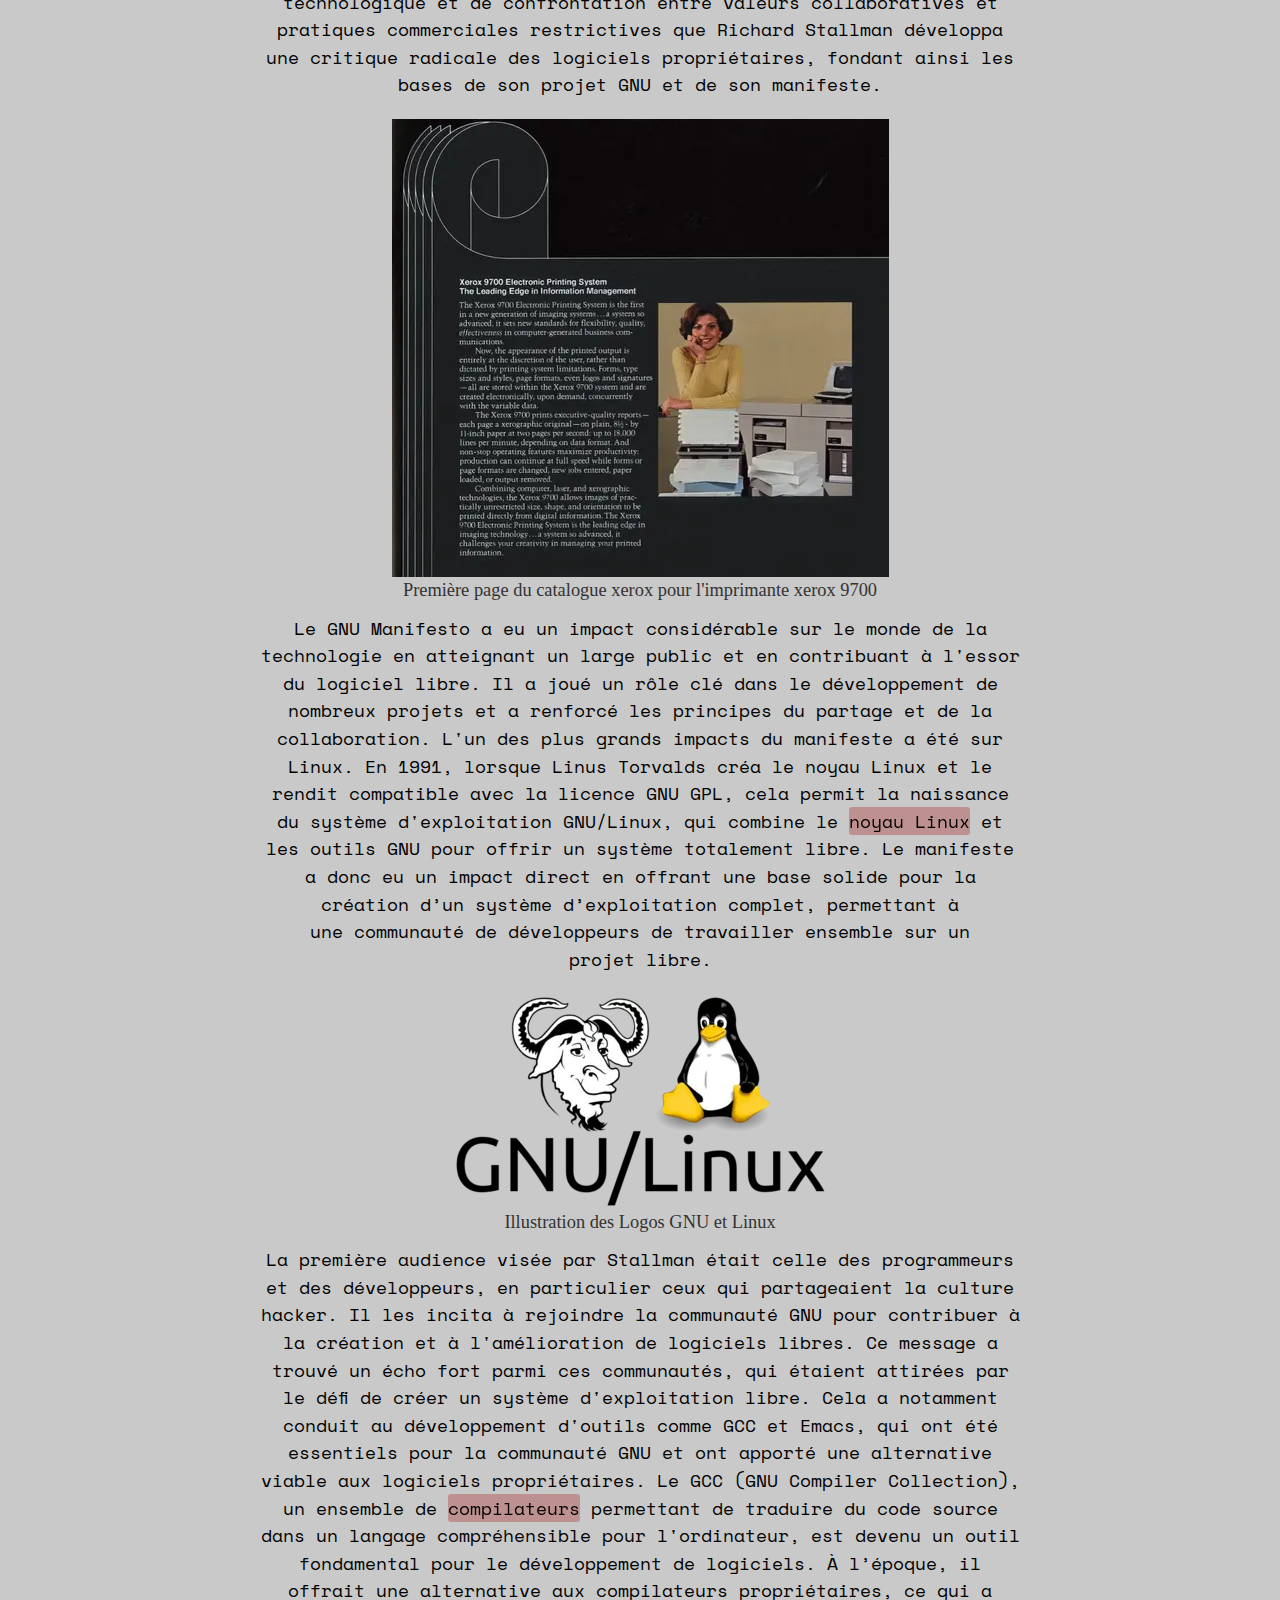
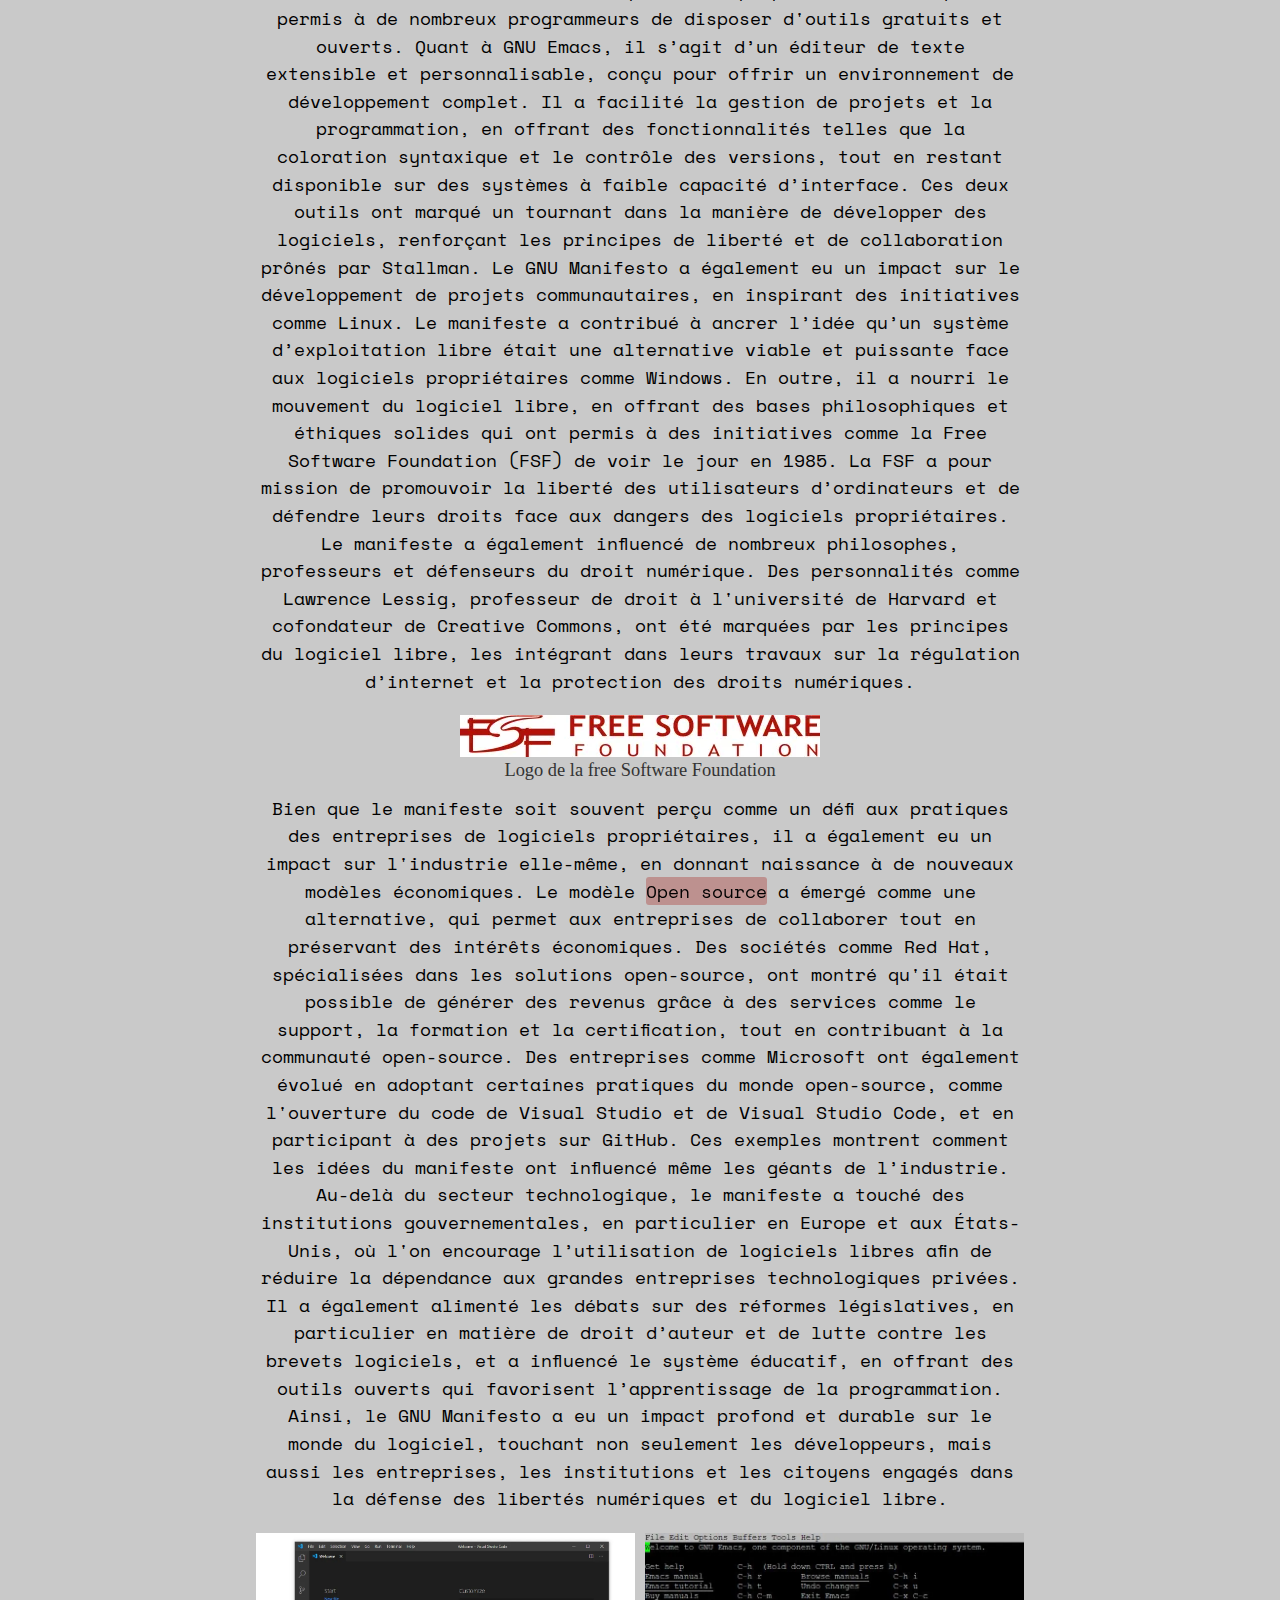
==== commit a309e10a: "added thanks" ====
--- a/benoit_fage/index.html
+++ b/benoit_fage/index.html
@@ -86,6 +86,11 @@
         <li>
             <a href="#chapitre:7">
                 <span class="titre">Conclusion</span>
+            </a>
+        </li>
+        <li>
+            <a href="#chapitre:8">
+                <span class="titre">Remerciements</span>
             </a>
         </li>
 
@@ -505,7 +510,7 @@
             En résumé, bien que le manifeste n'ait pas eu un impact immédiat et massif dans les médias traditionnels lors de sa publication, il a réussi à marquer durablement la culture hacker, et au-delà, à alimenter une réflexion sur la place des hackers dans la société. Il reste aujourd’hui un texte de référence dans la culture numérique et un pilier de la philosophie du hacking.
         </p>
         <div class="Two-grid">
-            <img src="images/hackers.webp" alt="">
+            <img src="images/Hackers.webp" alt="">
             <img src="images/MrRobot.webp" alt="">
             <figcaption>Affiche du film Hackers de 1995.</figcaption>
             <figcaption>Affiche de la série MrRobot de 2015.</figcaption>
@@ -753,13 +758,43 @@
         <p class="paragraphe">
             Si un nouveau manifeste devait être rédigé aujourd’hui, il y aurait, selon moi, de nombreux aspects à aborder, notamment sur le plan technologique, avec la montée en puissance de l’intelligence artificielle et les multiples problématiques qu’elle soulève, qu’elles soient politiques, environnementales ou éthiques. Il serait également essentiel de traiter des questions liées à la vie privée ou au commerce technologique. Un tel manifeste ne saurait faire l’impasse sur des concepts comme le permacomputing, ni sur les mouvements qui reconnaissent que la technologie n’est pas une solution universellement bénéfique. À titre d’illustration, le studio <a class="link" href="https://forensic-architecture.org/" target="_blank">Forensic Architecture</a> utilise des technologies libres ou open-source pour mener des enquêtes critiques, soulevant ainsi des interrogations quant aux pratiques de certaines institutions ou médias. 
         </p>
-                <br>
-                <br>
-                <br>
-                <br>
-                <br>
-                <br>
-    </section>  
+
+
+        <br>
+        <br>
+        <br>
+        <br>
+        <br>
+        <br>
+    </section> 
+
+    <section id="chapitre:8" content="chapitre" class="chapitre">
+    
+        <h2>Remerciements</h2>
+
+        <p class="paragraphe">
+          Je tiens à remercier dans un premier temps  Jacques-Daniel Pillon pour 
+          m'avoir fait découvrir ce qu'est le libre et l'open source il y a quelques années, 
+          merci a Diana Mc Carty qui m'a fait découvrir certaines références qui m'ont 
+          mené à écrire un mémoire sur les manifestes numériques. 
+          Aussi un gros merci à Damien Bais qui a pris énormément de 
+          son temps pour me suivre tout au long de ce mémoire. Merci à David Olivier Lartigaud 
+          pour m'avoir donné son point de vue sur mes écrits, mes références et pour la vison 
+          qu'il m'a apporté. Et merci à Jérémie Nuel qui a facilité la forme final de ce memoire.
+        </p>
+
+        <br>
+        <br>
+        <br>
+        <br>
+        <br>
+        <br>
+        <br>
+        <br>
+        <br>
+        <br>
+    </section>
+
 
   <a href='#' class="bouton-top" title="scroll to top"></a>
 
